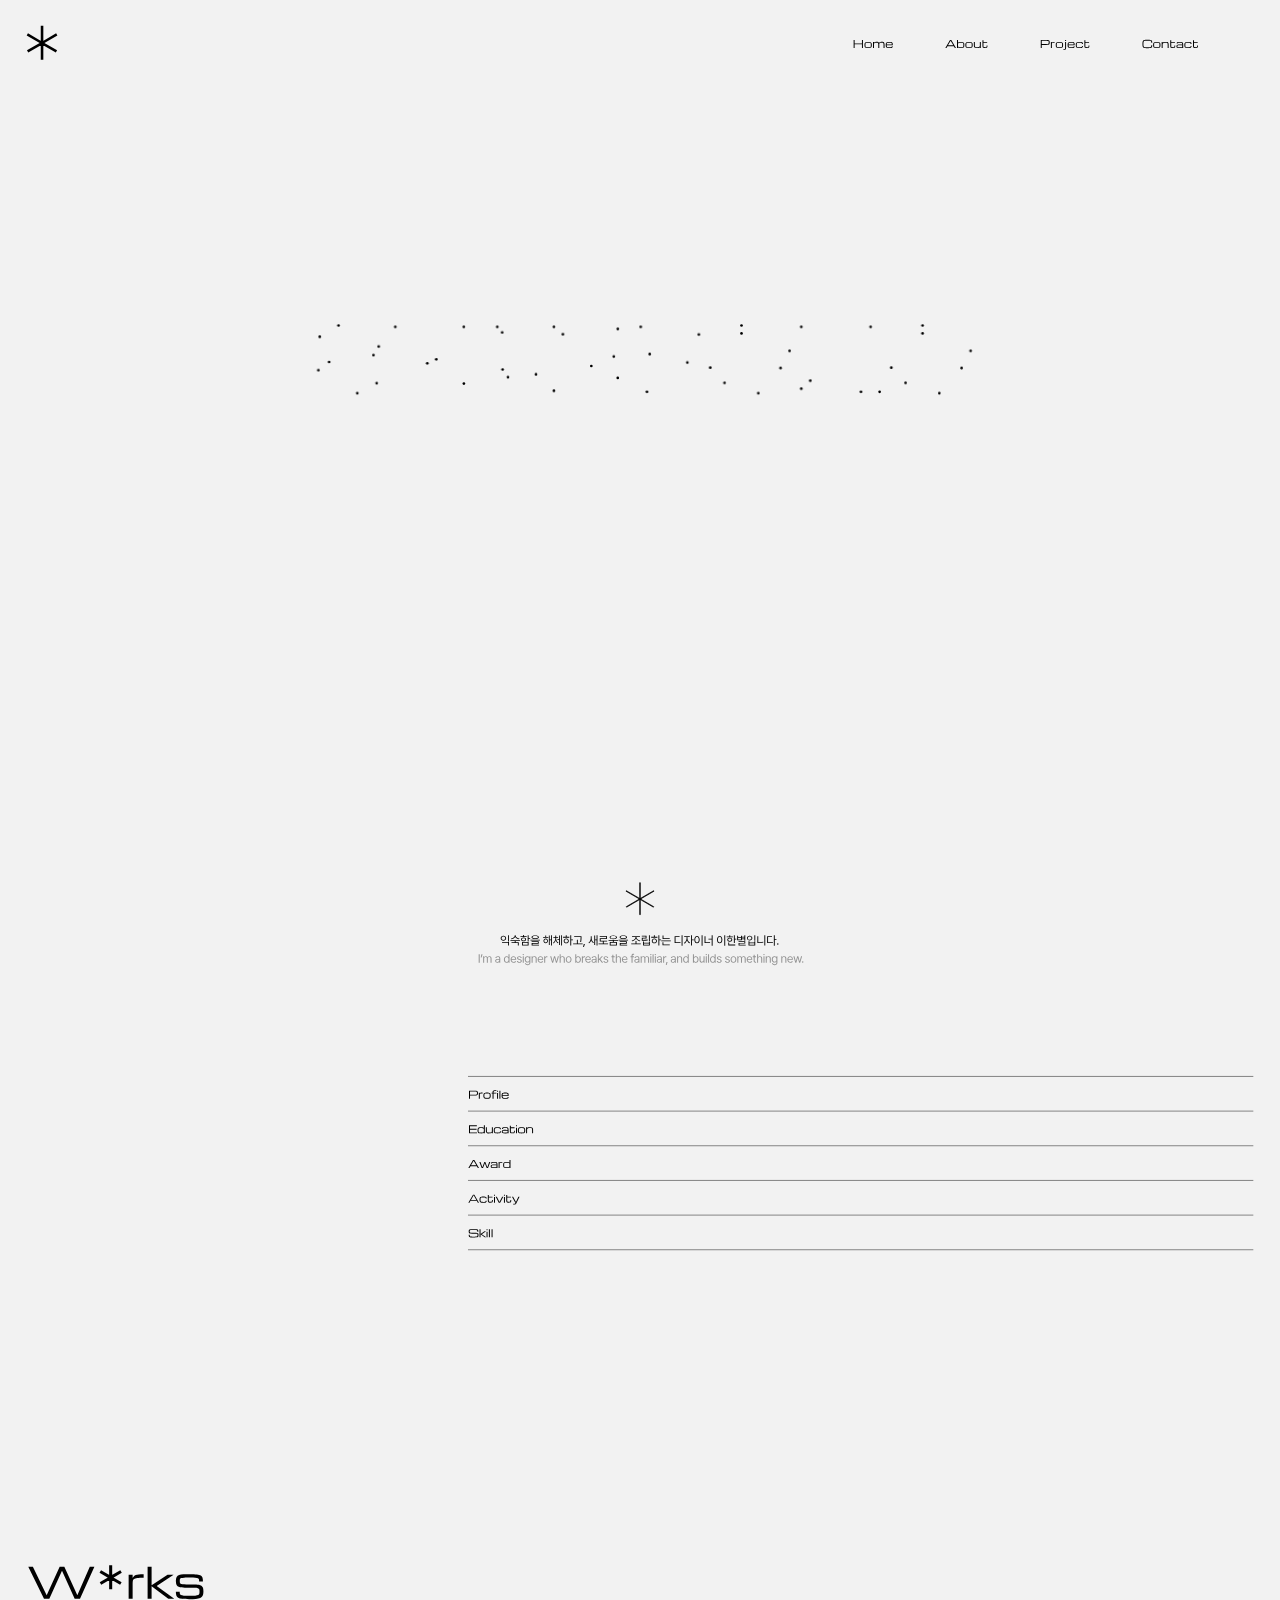
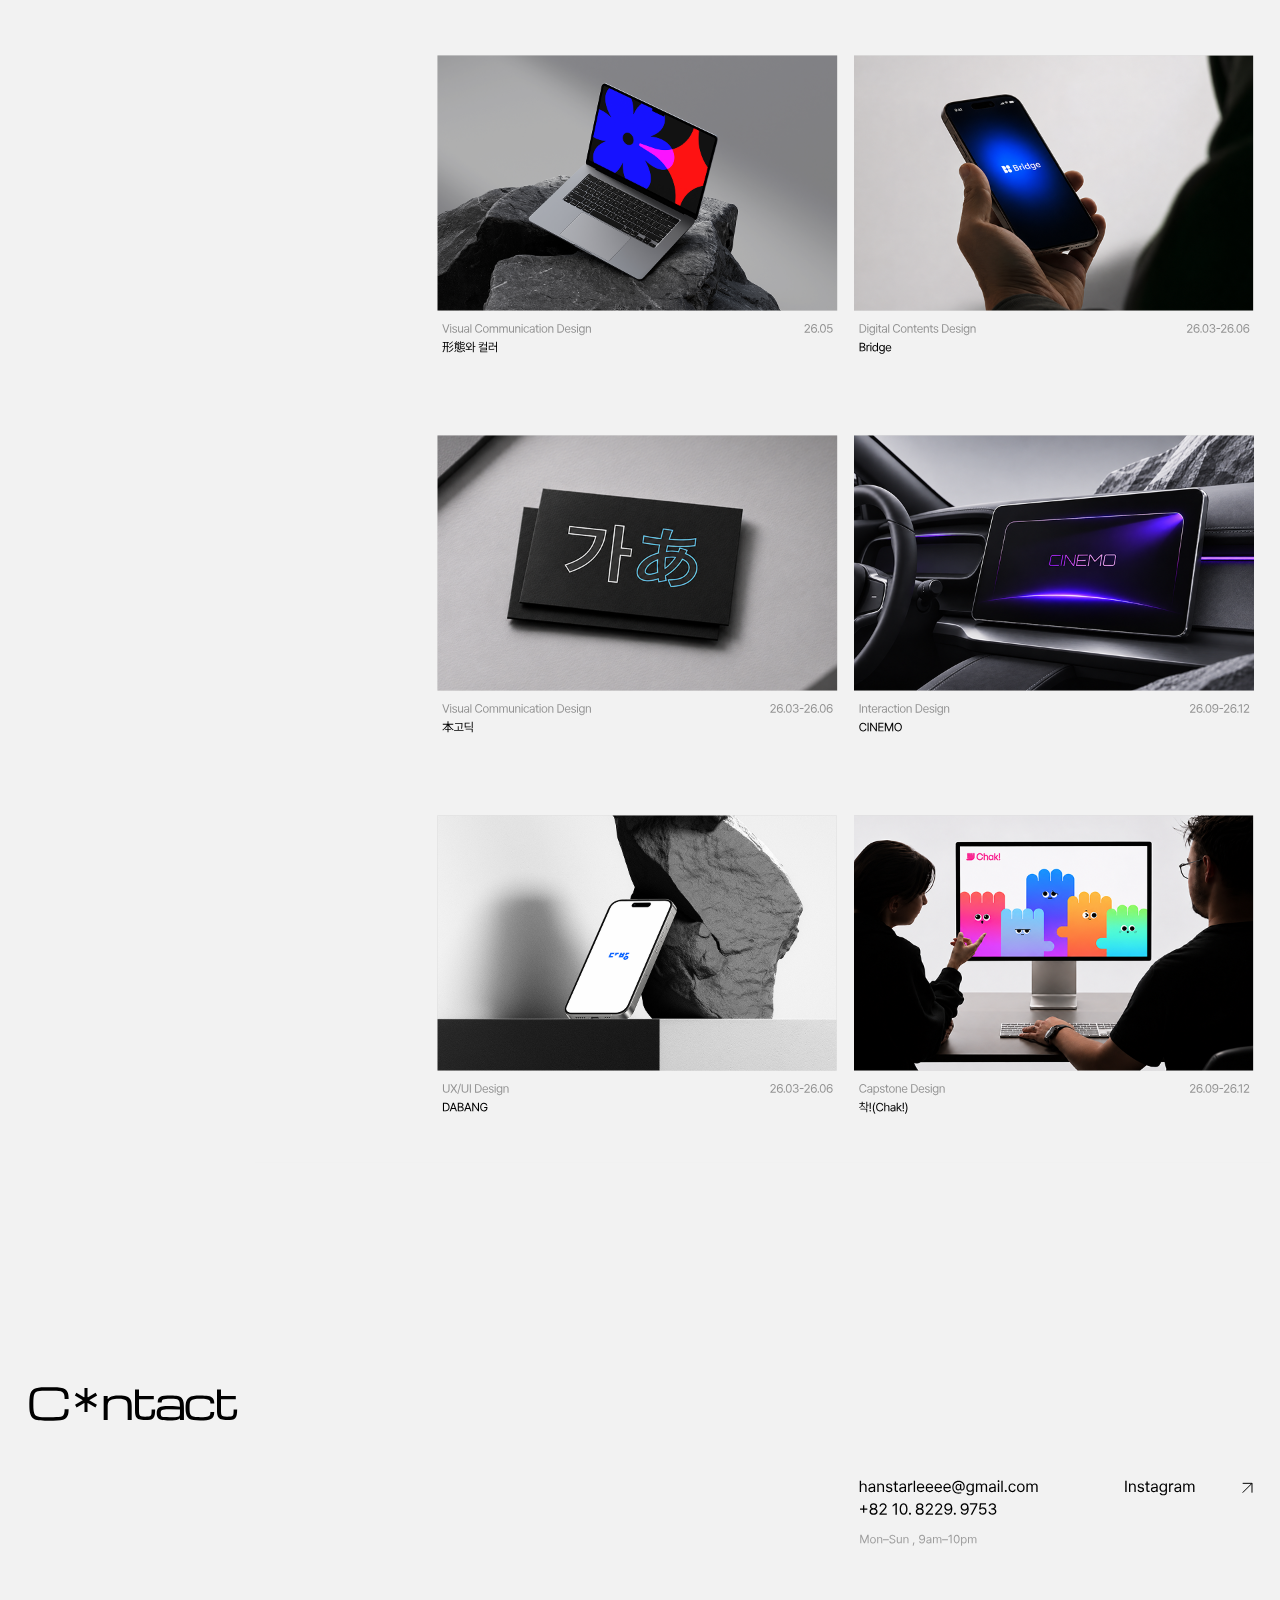
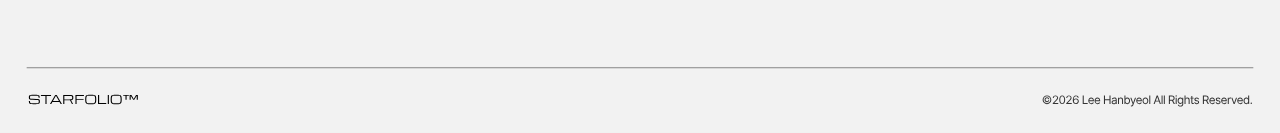
==== index.html @ 1d58db9a "Nav tabs lift slightly on hover Co-Authored-By: Claude Opus 5.5 <noreply@anthropic.com> Claude-Sessi" ====
<!DOCTYPE html>
<html lang="ko">
<head>
<meta charset="utf-8">
<meta name="viewport" content="width=device-width, initial-scale=1">
<title>STARFOLIO</title>
<meta name="description" content="익숙함을 해체하고, 새로움을 조립하는 디자이너 이한별의 포트폴리오">
<meta property="og:title" content="STARFOLIO">
<link rel="preload" as="image" href="assets/profile.jpg">
<link rel="stylesheet" href="css/style.css">
</head>
<body>
<div id="stage">
<svg id="page" width="1920" height="4999" viewBox="0 0 1920 4999" fill="none" xmlns="http://www.w3.org/2000/svg" role="img" aria-label="STARFOLIO">
<defs>
<clipPath id="clip0_957_3876"><rect id="clipR" width="1920" height="4999" fill="white"/></clipPath>
<mask id="sfMask" maskUnits="userSpaceOnUse" x="463" y="487" width="994" height="104" fill="black"><rect fill="white" x="463" y="487" width="994" height="104"/><path d="M570.668 559.25C570.668 555.542 570.376 552.625 569.793 550.5C569.209 548.375 567.897 546.812 565.855 545.812C563.813 544.771 560.647 544.104 556.355 543.812C552.063 543.479 546.188 543.25 538.73 543.125L503.98 542.625C495.397 542.5 488.501 541.979 483.293 541.062C478.084 540.146 474.147 538.708 471.48 536.75C468.813 534.75 467.022 532.083 466.105 528.75C465.23 525.417 464.793 521.25 464.793 516.25C464.793 510.792 465.397 506.292 466.605 502.75C467.855 499.208 470.084 496.438 473.293 494.438C476.543 492.438 481.126 491.042 487.043 490.25C492.959 489.417 500.605 489 509.98 489H536.73C545.23 489 552.313 489.271 557.98 489.812C563.647 490.354 568.147 491.604 571.48 493.562C574.813 495.521 577.188 498.562 578.605 502.688C580.063 506.812 580.793 512.479 580.793 519.688H568.793C568.793 514.104 568.251 509.896 567.168 507.062C566.126 504.188 564.376 502.229 561.918 501.188C559.501 500.146 556.23 499.583 552.105 499.5C547.98 499.417 542.855 499.375 536.73 499.375H510.605C503.147 499.375 497.168 499.521 492.668 499.812C488.209 500.104 484.834 500.771 482.543 501.812C480.251 502.854 478.709 504.521 477.918 506.812C477.168 509.104 476.793 512.25 476.793 516.25C476.793 519.625 477.063 522.333 477.605 524.375C478.147 526.417 479.355 527.979 481.23 529.062C483.147 530.104 486.084 530.833 490.043 531.25C494.001 531.625 499.397 531.854 506.23 531.938L543.48 532.438C552.23 532.562 559.209 533.083 564.418 534C569.668 534.875 573.584 536.312 576.168 538.312C578.793 540.312 580.522 543.021 581.355 546.438C582.23 549.812 582.668 554.083 582.668 559.25C582.668 564.875 582.126 569.604 581.043 573.438C580.001 577.229 577.959 580.271 574.918 582.562C571.876 584.854 567.48 586.5 561.73 587.5C555.98 588.5 548.418 589 539.043 589H509.793C501.251 589 494.084 588.625 488.293 587.875C482.501 587.125 477.876 585.625 474.418 583.375C471.001 581.083 468.543 577.688 467.043 573.188C465.543 568.688 464.793 562.688 464.793 555.188H476.793C476.793 561.062 477.272 565.604 478.23 568.812C479.188 572.021 480.855 574.333 483.23 575.75C485.647 577.125 489.001 577.958 493.293 578.25C497.626 578.5 503.126 578.625 509.793 578.625H538.418C545.876 578.625 551.772 578.396 556.105 577.938C560.438 577.438 563.647 576.521 565.73 575.188C567.813 573.812 569.147 571.854 569.73 569.312C570.355 566.771 570.668 563.417 570.668 559.25ZM641.67 587V501H593.67V491H701.67V501H653.67V587H641.67ZM689.89 587L745.89 491H761.89L817.89 587H803.89L791.89 565H715.89L703.89 587H689.89ZM721.89 555H785.89L753.89 499L721.89 555ZM831.58 491H895.83C905.205 491 912.747 491.417 918.455 492.25C924.205 493.083 928.559 494.521 931.518 496.562C934.476 498.604 936.476 501.396 937.518 504.938C938.559 508.479 939.08 512.958 939.08 518.375V520.875C939.08 525.875 938.476 530.188 937.268 533.812C936.101 537.396 933.83 540.312 930.455 542.562C927.08 544.771 922.08 546.333 915.455 547.25L936.33 587H924.33L903.893 548.125C903.059 548.167 902.184 548.188 901.268 548.188C900.393 548.188 899.476 548.188 898.518 548.188H843.58V587H831.58V491ZM843.58 537.812H896.643C903.768 537.812 909.372 537.583 913.455 537.125C917.58 536.625 920.601 535.771 922.518 534.562C924.476 533.354 925.726 531.646 926.268 529.438C926.809 527.229 927.08 524.375 927.08 520.875V518.375C927.08 514.417 926.705 511.292 925.955 509C925.205 506.708 923.705 505.021 921.455 503.938C919.205 502.854 915.851 502.167 911.393 501.875C906.934 501.542 900.976 501.375 893.518 501.375H843.58V537.812ZM961.83 587V491H1052.33V501H973.83V533H1048.77V543H973.83V587H961.83ZM1112.27 589C1102.89 589 1095.18 588.354 1089.14 587.062C1083.1 585.812 1078.37 583.479 1074.95 580.062C1071.58 576.646 1069.2 571.729 1067.83 565.312C1066.5 558.896 1065.83 550.542 1065.83 540.25V537.75C1065.83 529.25 1066.25 522.125 1067.08 516.375C1067.91 510.583 1069.35 505.875 1071.39 502.25C1073.43 498.625 1076.2 495.854 1079.7 493.938C1083.25 492.021 1087.68 490.729 1093.02 490.062C1098.35 489.354 1104.77 489 1112.27 489H1137.45C1144.95 489 1151.37 489.354 1156.7 490.062C1162.04 490.729 1166.45 492.021 1169.95 493.938C1173.5 495.854 1176.29 498.625 1178.33 502.25C1180.37 505.875 1181.81 510.583 1182.64 516.375C1183.48 522.125 1183.89 529.25 1183.89 537.75V540.25C1183.89 550.542 1183.2 558.896 1181.83 565.312C1180.5 571.729 1178.12 576.646 1174.7 580.062C1171.33 583.479 1166.62 585.812 1160.58 587.062C1154.54 588.354 1146.83 589 1137.45 589H1112.27ZM1112.27 578.625H1137.45C1143.41 578.625 1148.43 578.417 1152.52 578C1156.6 577.583 1159.91 576.688 1162.45 575.312C1165.04 573.938 1167 571.854 1168.33 569.062C1169.7 566.271 1170.64 562.542 1171.14 557.875C1171.64 553.208 1171.89 547.333 1171.89 540.25V537.75C1171.89 530.417 1171.64 524.375 1171.14 519.625C1170.64 514.875 1169.7 511.125 1168.33 508.375C1167 505.625 1165.04 503.625 1162.45 502.375C1159.91 501.083 1156.6 500.271 1152.52 499.938C1148.43 499.562 1143.41 499.375 1137.45 499.375H1112.27C1106.31 499.375 1101.29 499.562 1097.2 499.938C1093.12 500.271 1089.79 501.083 1087.2 502.375C1084.66 503.625 1082.7 505.625 1081.33 508.375C1080 511.125 1079.08 514.875 1078.58 519.625C1078.08 524.375 1077.83 530.417 1077.83 537.75V540.25C1077.83 547.333 1078.08 553.208 1078.58 557.875C1079.08 562.542 1080 566.271 1081.33 569.062C1082.7 571.854 1084.66 573.938 1087.2 575.312C1089.79 576.688 1093.12 577.583 1097.2 578C1101.29 578.417 1106.31 578.625 1112.27 578.625ZM1202.68 587V491H1214.68V577H1290.68V587H1202.68ZM1306.68 587V491H1318.68V587H1306.68ZM1383.83 589C1374.46 589 1366.75 588.354 1360.71 587.062C1354.67 585.812 1349.94 583.479 1346.52 580.062C1343.15 576.646 1340.77 571.729 1339.4 565.312C1338.06 558.896 1337.4 550.542 1337.4 540.25V537.75C1337.4 529.25 1337.81 522.125 1338.65 516.375C1339.48 510.583 1340.92 505.875 1342.96 502.25C1345 498.625 1347.77 495.854 1351.27 493.938C1354.81 492.021 1359.25 490.729 1364.58 490.062C1369.92 489.354 1376.33 489 1383.83 489H1409.02C1416.52 489 1422.94 489.354 1428.27 490.062C1433.6 490.729 1438.02 492.021 1441.52 493.938C1445.06 495.854 1447.85 498.625 1449.9 502.25C1451.94 505.875 1453.37 510.583 1454.21 516.375C1455.04 522.125 1455.46 529.25 1455.46 537.75V540.25C1455.46 550.542 1454.77 558.896 1453.4 565.312C1452.06 571.729 1449.69 576.646 1446.27 580.062C1442.9 583.479 1438.19 585.812 1432.15 587.062C1426.1 588.354 1418.4 589 1409.02 589H1383.83ZM1383.83 578.625H1409.02C1414.98 578.625 1420 578.417 1424.08 578C1428.17 577.583 1431.48 576.688 1434.02 575.312C1436.6 573.938 1438.56 571.854 1439.9 569.062C1441.27 566.271 1442.21 562.542 1442.71 557.875C1443.21 553.208 1443.46 547.333 1443.46 540.25V537.75C1443.46 530.417 1443.21 524.375 1442.71 519.625C1442.21 514.875 1441.27 511.125 1439.9 508.375C1438.56 505.625 1436.6 503.625 1434.02 502.375C1431.48 501.083 1428.17 500.271 1424.08 499.938C1420 499.562 1414.98 499.375 1409.02 499.375H1383.83C1377.87 499.375 1372.85 499.562 1368.77 499.938C1364.69 500.271 1361.35 501.083 1358.77 502.375C1356.23 503.625 1354.27 505.625 1352.9 508.375C1351.56 511.125 1350.65 514.875 1350.15 519.625C1349.65 524.375 1349.4 530.417 1349.4 537.75V540.25C1349.4 547.333 1349.65 553.208 1350.15 557.875C1350.65 562.542 1351.56 566.271 1352.9 569.062C1354.27 571.854 1356.23 573.938 1358.77 575.312C1361.35 576.688 1364.69 577.583 1368.77 578C1372.85 578.417 1377.87 578.625 1383.83 578.625Z"/></mask>
<clipPath id="cpRow0"><rect id="cpRowR0" x="680" y="586.150" width="1220" height="0"/></clipPath>
<clipPath id="cpRow1"><rect id="cpRowR1" x="680" y="638.150" width="1220" height="0"/></clipPath>
<clipPath id="cpRow2"><rect id="cpRowR2" x="680" y="690.150" width="1220" height="0"/></clipPath>
<clipPath id="cpRow3"><rect id="cpRowR3" x="680" y="742.150" width="1220" height="0"/></clipPath>
<clipPath id="cpRow4"><rect id="cpRowR4" x="680" y="794.150" width="1220" height="0"/></clipPath>
</defs>
<g clip-path="url(#clip0_957_3876)">
<rect width="1920" height="1080" fill="#F2F2F2"/>
<g id="sf">
<path id="sfFill" d="M570.668 559.25C570.668 555.542 570.376 552.625 569.793 550.5C569.209 548.375 567.897 546.812 565.855 545.812C563.813 544.771 560.647 544.104 556.355 543.812C552.063 543.479 546.188 543.25 538.73 543.125L503.98 542.625C495.397 542.5 488.501 541.979 483.293 541.062C478.084 540.146 474.147 538.708 471.48 536.75C468.813 534.75 467.022 532.083 466.105 528.75C465.23 525.417 464.793 521.25 464.793 516.25C464.793 510.792 465.397 506.292 466.605 502.75C467.855 499.208 470.084 496.438 473.293 494.438C476.543 492.438 481.126 491.042 487.043 490.25C492.959 489.417 500.605 489 509.98 489H536.73C545.23 489 552.313 489.271 557.98 489.812C563.647 490.354 568.147 491.604 571.48 493.562C574.813 495.521 577.188 498.562 578.605 502.688C580.063 506.812 580.793 512.479 580.793 519.688H568.793C568.793 514.104 568.251 509.896 567.168 507.062C566.126 504.188 564.376 502.229 561.918 501.188C559.501 500.146 556.23 499.583 552.105 499.5C547.98 499.417 542.855 499.375 536.73 499.375H510.605C503.147 499.375 497.168 499.521 492.668 499.812C488.209 500.104 484.834 500.771 482.543 501.812C480.251 502.854 478.709 504.521 477.918 506.812C477.168 509.104 476.793 512.25 476.793 516.25C476.793 519.625 477.063 522.333 477.605 524.375C478.147 526.417 479.355 527.979 481.23 529.062C483.147 530.104 486.084 530.833 490.043 531.25C494.001 531.625 499.397 531.854 506.23 531.938L543.48 532.438C552.23 532.562 559.209 533.083 564.418 534C569.668 534.875 573.584 536.312 576.168 538.312C578.793 540.312 580.522 543.021 581.355 546.438C582.23 549.812 582.668 554.083 582.668 559.25C582.668 564.875 582.126 569.604 581.043 573.438C580.001 577.229 577.959 580.271 574.918 582.562C571.876 584.854 567.48 586.5 561.73 587.5C555.98 588.5 548.418 589 539.043 589H509.793C501.251 589 494.084 588.625 488.293 587.875C482.501 587.125 477.876 585.625 474.418 583.375C471.001 581.083 468.543 577.688 467.043 573.188C465.543 568.688 464.793 562.688 464.793 555.188H476.793C476.793 561.062 477.272 565.604 478.23 568.812C479.188 572.021 480.855 574.333 483.23 575.75C485.647 577.125 489.001 577.958 493.293 578.25C497.626 578.5 503.126 578.625 509.793 578.625H538.418C545.876 578.625 551.772 578.396 556.105 577.938C560.438 577.438 563.647 576.521 565.73 575.188C567.813 573.812 569.147 571.854 569.73 569.312C570.355 566.771 570.668 563.417 570.668 559.25ZM641.67 587V501H593.67V491H701.67V501H653.67V587H641.67ZM689.89 587L745.89 491H761.89L817.89 587H803.89L791.89 565H715.89L703.89 587H689.89ZM721.89 555H785.89L753.89 499L721.89 555ZM831.58 491H895.83C905.205 491 912.747 491.417 918.455 492.25C924.205 493.083 928.559 494.521 931.518 496.562C934.476 498.604 936.476 501.396 937.518 504.938C938.559 508.479 939.08 512.958 939.08 518.375V520.875C939.08 525.875 938.476 530.188 937.268 533.812C936.101 537.396 933.83 540.312 930.455 542.562C927.08 544.771 922.08 546.333 915.455 547.25L936.33 587H924.33L903.893 548.125C903.059 548.167 902.184 548.188 901.268 548.188C900.393 548.188 899.476 548.188 898.518 548.188H843.58V587H831.58V491ZM843.58 537.812H896.643C903.768 537.812 909.372 537.583 913.455 537.125C917.58 536.625 920.601 535.771 922.518 534.562C924.476 533.354 925.726 531.646 926.268 529.438C926.809 527.229 927.08 524.375 927.08 520.875V518.375C927.08 514.417 926.705 511.292 925.955 509C925.205 506.708 923.705 505.021 921.455 503.938C919.205 502.854 915.851 502.167 911.393 501.875C906.934 501.542 900.976 501.375 893.518 501.375H843.58V537.812ZM961.83 587V491H1052.33V501H973.83V533H1048.77V543H973.83V587H961.83ZM1112.27 589C1102.89 589 1095.18 588.354 1089.14 587.062C1083.1 585.812 1078.37 583.479 1074.95 580.062C1071.58 576.646 1069.2 571.729 1067.83 565.312C1066.5 558.896 1065.83 550.542 1065.83 540.25V537.75C1065.83 529.25 1066.25 522.125 1067.08 516.375C1067.91 510.583 1069.35 505.875 1071.39 502.25C1073.43 498.625 1076.2 495.854 1079.7 493.938C1083.25 492.021 1087.68 490.729 1093.02 490.062C1098.35 489.354 1104.77 489 1112.27 489H1137.45C1144.95 489 1151.37 489.354 1156.7 490.062C1162.04 490.729 1166.45 492.021 1169.95 493.938C1173.5 495.854 1176.29 498.625 1178.33 502.25C1180.37 505.875 1181.81 510.583 1182.64 516.375C1183.48 522.125 1183.89 529.25 1183.89 537.75V540.25C1183.89 550.542 1183.2 558.896 1181.83 565.312C1180.5 571.729 1178.12 576.646 1174.7 580.062C1171.33 583.479 1166.62 585.812 1160.58 587.062C1154.54 588.354 1146.83 589 1137.45 589H1112.27ZM1112.27 578.625H1137.45C1143.41 578.625 1148.43 578.417 1152.52 578C1156.6 577.583 1159.91 576.688 1162.45 575.312C1165.04 573.938 1167 571.854 1168.33 569.062C1169.7 566.271 1170.64 562.542 1171.14 557.875C1171.64 553.208 1171.89 547.333 1171.89 540.25V537.75C1171.89 530.417 1171.64 524.375 1171.14 519.625C1170.64 514.875 1169.7 511.125 1168.33 508.375C1167 505.625 1165.04 503.625 1162.45 502.375C1159.91 501.083 1156.6 500.271 1152.52 499.938C1148.43 499.562 1143.41 499.375 1137.45 499.375H1112.27C1106.31 499.375 1101.29 499.562 1097.2 499.938C1093.12 500.271 1089.79 501.083 1087.2 502.375C1084.66 503.625 1082.7 505.625 1081.33 508.375C1080 511.125 1079.08 514.875 1078.58 519.625C1078.08 524.375 1077.83 530.417 1077.83 537.75V540.25C1077.83 547.333 1078.08 553.208 1078.58 557.875C1079.08 562.542 1080 566.271 1081.33 569.062C1082.7 571.854 1084.66 573.938 1087.2 575.312C1089.79 576.688 1093.12 577.583 1097.2 578C1101.29 578.417 1106.31 578.625 1112.27 578.625ZM1202.68 587V491H1214.68V577H1290.68V587H1202.68ZM1306.68 587V491H1318.68V587H1306.68ZM1383.83 589C1374.46 589 1366.75 588.354 1360.71 587.062C1354.67 585.812 1349.94 583.479 1346.52 580.062C1343.15 576.646 1340.77 571.729 1339.4 565.312C1338.06 558.896 1337.4 550.542 1337.4 540.25V537.75C1337.4 529.25 1337.81 522.125 1338.65 516.375C1339.48 510.583 1340.92 505.875 1342.96 502.25C1345 498.625 1347.77 495.854 1351.27 493.938C1354.81 492.021 1359.25 490.729 1364.58 490.062C1369.92 489.354 1376.33 489 1383.83 489H1409.02C1416.52 489 1422.94 489.354 1428.27 490.062C1433.6 490.729 1438.02 492.021 1441.52 493.938C1445.06 495.854 1447.85 498.625 1449.9 502.25C1451.94 505.875 1453.37 510.583 1454.21 516.375C1455.04 522.125 1455.46 529.25 1455.46 537.75V540.25C1455.46 550.542 1454.77 558.896 1453.4 565.312C1452.06 571.729 1449.69 576.646 1446.27 580.062C1442.9 583.479 1438.19 585.812 1432.15 587.062C1426.1 588.354 1418.4 589 1409.02 589H1383.83ZM1383.83 578.625H1409.02C1414.98 578.625 1420 578.417 1424.08 578C1428.17 577.583 1431.48 576.688 1434.02 575.312C1436.6 573.938 1438.56 571.854 1439.9 569.062C1441.27 566.271 1442.21 562.542 1442.71 557.875C1443.21 553.208 1443.46 547.333 1443.46 540.25V537.75C1443.46 530.417 1443.21 524.375 1442.71 519.625C1442.21 514.875 1441.27 511.125 1439.9 508.375C1438.56 505.625 1436.6 503.625 1434.02 502.375C1431.48 501.083 1428.17 500.271 1424.08 499.938C1420 499.562 1414.98 499.375 1409.02 499.375H1383.83C1377.87 499.375 1372.85 499.562 1368.77 499.938C1364.69 500.271 1361.35 501.083 1358.77 502.375C1356.23 503.625 1354.27 505.625 1352.9 508.375C1351.56 511.125 1350.65 514.875 1350.15 519.625C1349.65 524.375 1349.4 530.417 1349.4 537.75V540.25C1349.4 547.333 1349.65 553.208 1350.15 557.875C1350.65 562.542 1351.56 566.271 1352.9 569.062C1354.27 571.854 1356.23 573.938 1358.77 575.312C1361.35 576.688 1364.69 577.583 1368.77 578C1372.85 578.417 1377.87 578.625 1383.83 578.625Z" fill="black"/>
<g id="sfStroke" mask="url(#sfMask)">
<path d="M570.668 559.25C570.668 555.542 570.376 552.625 569.793 550.5C569.209 548.375 567.897 546.812 565.855 545.812C563.813 544.771 560.647 544.104 556.355 543.812C552.063 543.479 546.188 543.25 538.73 543.125L503.98 542.625C495.397 542.5 488.501 541.979 483.293 541.062C478.084 540.146 474.147 538.708 471.48 536.75C468.813 534.75 467.022 532.083 466.105 528.75C465.23 525.417 464.793 521.25 464.793 516.25C464.793 510.792 465.397 506.292 466.605 502.75C467.855 499.208 470.084 496.438 473.293 494.438C476.543 492.438 481.126 491.042 487.043 490.25C492.959 489.417 500.605 489 509.98 489H536.73C545.23 489 552.313 489.271 557.98 489.812C563.647 490.354 568.147 491.604 571.48 493.562C574.813 495.521 577.188 498.562 578.605 502.688C580.063 506.812 580.793 512.479 580.793 519.688H568.793C568.793 514.104 568.251 509.896 567.168 507.062C566.126 504.188 564.376 502.229 561.918 501.188C559.501 500.146 556.23 499.583 552.105 499.5C547.98 499.417 542.855 499.375 536.73 499.375H510.605C503.147 499.375 497.168 499.521 492.668 499.812C488.209 500.104 484.834 500.771 482.543 501.812C480.251 502.854 478.709 504.521 477.918 506.812C477.168 509.104 476.793 512.25 476.793 516.25C476.793 519.625 477.063 522.333 477.605 524.375C478.147 526.417 479.355 527.979 481.23 529.062C483.147 530.104 486.084 530.833 490.043 531.25C494.001 531.625 499.397 531.854 506.23 531.938L543.48 532.438C552.23 532.562 559.209 533.083 564.418 534C569.668 534.875 573.584 536.312 576.168 538.312C578.793 540.312 580.522 543.021 581.355 546.438C582.23 549.812 582.668 554.083 582.668 559.25C582.668 564.875 582.126 569.604 581.043 573.438C580.001 577.229 577.959 580.271 574.918 582.562C571.876 584.854 567.48 586.5 561.73 587.5C555.98 588.5 548.418 589 539.043 589H509.793C501.251 589 494.084 588.625 488.293 587.875C482.501 587.125 477.876 585.625 474.418 583.375C471.001 581.083 468.543 577.688 467.043 573.188C465.543 568.688 464.793 562.688 464.793 555.188H476.793C476.793 561.062 477.272 565.604 478.23 568.812C479.188 572.021 480.855 574.333 483.23 575.75C485.647 577.125 489.001 577.958 493.293 578.25C497.626 578.5 503.126 578.625 509.793 578.625H538.418C545.876 578.625 551.772 578.396 556.105 577.938C560.438 577.438 563.647 576.521 565.73 575.188C567.813 573.812 569.147 571.854 569.73 569.312C570.355 566.771 570.668 563.417 570.668 559.25Z" stroke-width="3" stroke="black"/>
<path d="M641.67 587V501H593.67V491H701.67V501H653.67V587H641.67Z" stroke-width="3" stroke="black"/>
<path d="M689.89 587L745.89 491H761.89L817.89 587H803.89L791.89 565H715.89L703.89 587H689.89Z" stroke-width="3" stroke="black"/>
<path d="M721.89 555H785.89L753.89 499L721.89 555Z" stroke-width="3" stroke="black"/>
<path d="M831.58 491H895.83C905.205 491 912.747 491.417 918.455 492.25C924.205 493.083 928.559 494.521 931.518 496.562C934.476 498.604 936.476 501.396 937.518 504.938C938.559 508.479 939.08 512.958 939.08 518.375V520.875C939.08 525.875 938.476 530.188 937.268 533.812C936.101 537.396 933.83 540.312 930.455 542.562C927.08 544.771 922.08 546.333 915.455 547.25L936.33 587H924.33L903.893 548.125C903.059 548.167 902.184 548.188 901.268 548.188C900.393 548.188 899.476 548.188 898.518 548.188H843.58V587H831.58V491Z" stroke-width="3" stroke="black"/>
<path d="M843.58 537.812H896.643C903.768 537.812 909.372 537.583 913.455 537.125C917.58 536.625 920.601 535.771 922.518 534.562C924.476 533.354 925.726 531.646 926.268 529.438C926.809 527.229 927.08 524.375 927.08 520.875V518.375C927.08 514.417 926.705 511.292 925.955 509C925.205 506.708 923.705 505.021 921.455 503.938C919.205 502.854 915.851 502.167 911.393 501.875C906.934 501.542 900.976 501.375 893.518 501.375H843.58V537.812Z" stroke-width="3" stroke="black"/>
<path d="M961.83 587V491H1052.33V501H973.83V533H1048.77V543H973.83V587H961.83Z" stroke-width="3" stroke="black"/>
<path d="M1112.27 589C1102.89 589 1095.18 588.354 1089.14 587.062C1083.1 585.812 1078.37 583.479 1074.95 580.062C1071.58 576.646 1069.2 571.729 1067.83 565.312C1066.5 558.896 1065.83 550.542 1065.83 540.25V537.75C1065.83 529.25 1066.25 522.125 1067.08 516.375C1067.91 510.583 1069.35 505.875 1071.39 502.25C1073.43 498.625 1076.2 495.854 1079.7 493.938C1083.25 492.021 1087.68 490.729 1093.02 490.062C1098.35 489.354 1104.77 489 1112.27 489H1137.45C1144.95 489 1151.37 489.354 1156.7 490.062C1162.04 490.729 1166.45 492.021 1169.95 493.938C1173.5 495.854 1176.29 498.625 1178.33 502.25C1180.37 505.875 1181.81 510.583 1182.64 516.375C1183.48 522.125 1183.89 529.25 1183.89 537.75V540.25C1183.89 550.542 1183.2 558.896 1181.83 565.312C1180.5 571.729 1178.12 576.646 1174.7 580.062C1171.33 583.479 1166.62 585.812 1160.58 587.062C1154.54 588.354 1146.83 589 1137.45 589H1112.27Z" stroke-width="3" stroke="black"/>
<path d="M1112.27 578.625H1137.45C1143.41 578.625 1148.43 578.417 1152.52 578C1156.6 577.583 1159.91 576.688 1162.45 575.312C1165.04 573.938 1167 571.854 1168.33 569.062C1169.7 566.271 1170.64 562.542 1171.14 557.875C1171.64 553.208 1171.89 547.333 1171.89 540.25V537.75C1171.89 530.417 1171.64 524.375 1171.14 519.625C1170.64 514.875 1169.7 511.125 1168.33 508.375C1167 505.625 1165.04 503.625 1162.45 502.375C1159.91 501.083 1156.6 500.271 1152.52 499.938C1148.43 499.562 1143.41 499.375 1137.45 499.375H1112.27C1106.31 499.375 1101.29 499.562 1097.2 499.938C1093.12 500.271 1089.79 501.083 1087.2 502.375C1084.66 503.625 1082.7 505.625 1081.33 508.375C1080 511.125 1079.08 514.875 1078.58 519.625C1078.08 524.375 1077.83 530.417 1077.83 537.75V540.25C1077.83 547.333 1078.08 553.208 1078.58 557.875C1079.08 562.542 1080 566.271 1081.33 569.062C1082.7 571.854 1084.66 573.938 1087.2 575.312C1089.79 576.688 1093.12 577.583 1097.2 578C1101.29 578.417 1106.31 578.625 1112.27 578.625Z" stroke-width="3" stroke="black"/>
<path d="M1202.68 587V491H1214.68V577H1290.68V587H1202.68Z" stroke-width="3" stroke="black"/>
<path d="M1306.68 587V491H1318.68V587H1306.68Z" stroke-width="3" stroke="black"/>
<path d="M1383.83 589C1374.46 589 1366.75 588.354 1360.71 587.062C1354.67 585.812 1349.94 583.479 1346.52 580.062C1343.15 576.646 1340.77 571.729 1339.4 565.312C1338.06 558.896 1337.4 550.542 1337.4 540.25V537.75C1337.4 529.25 1337.81 522.125 1338.65 516.375C1339.48 510.583 1340.92 505.875 1342.96 502.25C1345 498.625 1347.77 495.854 1351.27 493.938C1354.81 492.021 1359.25 490.729 1364.58 490.062C1369.92 489.354 1376.33 489 1383.83 489H1409.02C1416.52 489 1422.94 489.354 1428.27 490.062C1433.6 490.729 1438.02 492.021 1441.52 493.938C1445.06 495.854 1447.85 498.625 1449.9 502.25C1451.94 505.875 1453.37 510.583 1454.21 516.375C1455.04 522.125 1455.46 529.25 1455.46 537.75V540.25C1455.46 550.542 1454.77 558.896 1453.4 565.312C1452.06 571.729 1449.69 576.646 1446.27 580.062C1442.9 583.479 1438.19 585.812 1432.15 587.062C1426.1 588.354 1418.4 589 1409.02 589H1383.83Z" stroke-width="3" stroke="black"/>
<path d="M1383.83 578.625H1409.02C1414.98 578.625 1420 578.417 1424.08 578C1428.17 577.583 1431.48 576.688 1434.02 575.312C1436.6 573.938 1438.56 571.854 1439.9 569.062C1441.27 566.271 1442.21 562.542 1442.71 557.875C1443.21 553.208 1443.46 547.333 1443.46 540.25V537.75C1443.46 530.417 1443.21 524.375 1442.71 519.625C1442.21 514.875 1441.27 511.125 1439.9 508.375C1438.56 505.625 1436.6 503.625 1434.02 502.375C1431.48 501.083 1428.17 500.271 1424.08 499.938C1420 499.562 1414.98 499.375 1409.02 499.375H1383.83C1377.87 499.375 1372.85 499.562 1368.77 499.938C1364.69 500.271 1361.35 501.083 1358.77 502.375C1356.23 503.625 1354.27 505.625 1352.9 508.375C1351.56 511.125 1350.65 514.875 1350.15 519.625C1349.65 524.375 1349.4 530.417 1349.4 537.75V540.25C1349.4 547.333 1349.65 553.208 1350.15 557.875C1350.65 562.542 1351.56 566.271 1352.9 569.062C1354.27 571.854 1356.23 573.938 1358.77 575.312C1361.35 576.688 1364.69 577.583 1368.77 578C1372.85 578.417 1377.87 578.625 1383.83 578.625Z" stroke-width="3" stroke="black"/>
</g><g id="sfDots">
<circle cx="493.67" cy="542.98" r="2" fill="black"/>
<circle cx="507.76" cy="488.26" r="2" fill="black"/>
<circle cx="568.04" cy="519.69" r="2" fill="black"/>
<circle cx="479.58" cy="505.15" r="2" fill="black"/>
<circle cx="560.19" cy="532.63" r="2" fill="black"/>
<circle cx="535.88" cy="589.75" r="2" fill="black"/>
<circle cx="477.54" cy="555.24" r="2" fill="black"/>
<circle cx="564.99" cy="574.76" r="2" fill="black"/>
<circle cx="640.92" cy="545.0" r="2" fill="black"/>
<circle cx="592.92" cy="490.25" r="2" fill="black"/>
<circle cx="695.67" cy="490.25" r="2" fill="black"/>
<circle cx="654.42" cy="539.0" r="2" fill="black"/>
<circle cx="695.81" cy="575.36" r="2" fill="black"/>
<circle cx="745.89" cy="490.25" r="2" fill="black"/>
<circle cx="803.91" cy="561.54" r="2" fill="black"/>
<circle cx="761.89" cy="565.75" r="2" fill="black"/>
<circle cx="753.89" cy="554.25" r="2" fill="black"/>
<circle cx="753.24" cy="498.63" r="2" fill="black"/>
<circle cx="830.83" cy="490.25" r="2" fill="black"/>
<circle cx="926.67" cy="493.38" r="2" fill="black"/>
<circle cx="926.62" cy="566.9" r="2" fill="black"/>
<circle cx="887.0" cy="548.94" r="2" fill="black"/>
<circle cx="830.83" cy="586.12" r="2" fill="black"/>
<circle cx="920.64" cy="534.69" r="2" fill="black"/>
<circle cx="844.33" cy="501.38" r="2" fill="black"/>
<circle cx="961.08" cy="490.25" r="2" fill="black"/>
<circle cx="1048.25" cy="501.75" r="2" fill="black"/>
<circle cx="974.58" cy="531.15" r="2" fill="black"/>
<circle cx="1030.98" cy="543.75" r="2" fill="black"/>
<circle cx="970.41" cy="587.75" r="2" fill="black"/>
<circle cx="1065.39" cy="551.44" r="2" fill="black"/>
<circle cx="1112.27" cy="488.25" r="2" fill="black"/>
<circle cx="1184.34" cy="526.2" r="2" fill="black"/>
<circle cx="1137.43" cy="589.75" r="2" fill="black"/>
<circle cx="1170.85" cy="552.03" r="2" fill="black"/>
<circle cx="1112.27" cy="500.12" r="2" fill="black"/>
<circle cx="1086.77" cy="574.19" r="2" fill="black"/>
<circle cx="1201.93" cy="583.0" r="2" fill="black"/>
<circle cx="1201.93" cy="490.25" r="2" fill="black"/>
<circle cx="1215.43" cy="571.0" r="2" fill="black"/>
<circle cx="1291.43" cy="587.75" r="2" fill="black"/>
<circle cx="1305.93" cy="490.25" r="2" fill="black"/>
<circle cx="1319.43" cy="587.75" r="2" fill="black"/>
<circle cx="1336.95" cy="551.45" r="2" fill="black"/>
<circle cx="1383.83" cy="488.25" r="2" fill="black"/>
<circle cx="1455.91" cy="526.19" r="2" fill="black"/>
<circle cx="1409.0" cy="589.75" r="2" fill="black"/>
<circle cx="1442.42" cy="552.02" r="2" fill="black"/>
<circle cx="1383.83" cy="500.12" r="2" fill="black"/>
<circle cx="1358.35" cy="574.19" r="2" fill="black"/>
</g></g>
<g id="mid" transform="translate(0 1080)">
<rect width="1920" height="1080" fill="#F2F2F2"/>
<g class="rv" data-g="about-head" style="--d:0ms"><g id="star">
<path d="M960.002 268.515L959.564 267.747L959.564 244L960.443 244L960.443 267.744Z" fill="black" stroke="black"/>
<path d="M960.002 268.515L960.443 267.744L980.561 256.002L981 256.772L960.879 268.515Z" fill="black" stroke="black"/>
<path d="M960.002 268.515L960.879 268.515L980.558 280.002L980.119 280.772L960.443 269.287Z" fill="black" stroke="black"/>
<path d="M960.002 268.515L960.443 269.287L960.443 292L959.564 292L959.564 269.283Z" fill="black" stroke="black"/>
<path d="M960.002 268.515L959.564 269.283L939.882 280.772L939.442 280.002L959.12 268.515Z" fill="black" stroke="black"/>
<path d="M960.002 268.515L959.12 268.515L939 256.772L939.44 256.002L959.564 267.747Z" fill="black" stroke="black"/>
</g></g>
<path class="rv" data-g="about-head" style="--d:110ms" d="M763.548 332.939V338.424H762.177V334.1H753.036V332.939H763.548ZM763.548 322.797V332.096H762.177V322.797H763.548ZM755.111 323.746C757.484 323.729 759.206 325.258 759.206 327.42C759.206 329.617 757.484 331.129 755.111 331.129C752.738 331.129 751.015 329.617 751.015 327.42C751.015 325.258 752.738 323.729 755.111 323.746ZM755.111 324.924C753.511 324.924 752.351 325.943 752.369 327.42C752.351 328.914 753.511 329.951 755.111 329.934C756.693 329.951 757.853 328.914 757.853 327.42C757.853 325.943 756.693 324.924 755.111 324.924ZM773.502 323.746C773.502 325.732 776.35 327.473 779.092 327.877L778.547 328.949C776.148 328.562 773.784 327.314 772.799 325.539C771.797 327.332 769.415 328.562 767.016 328.949L766.489 327.877C769.248 327.473 772.079 325.768 772.079 323.746V323.008H773.502V323.746ZM779.901 330.197V331.34H773.45V333.344H778.143V338.424H776.754V334.469H767.245V333.344H772.096V331.34H765.662V330.197H779.901ZM792.896 322.797V326.963H795.251V328.141H792.896V332.219H791.525V322.797H792.896ZM792.896 333.115V338.213H783.035V333.115H792.896ZM784.388 334.223V337.088H791.525V334.223H784.388ZM790.031 324.467V325.609H780.714V324.467H784.687V322.674H786.058V324.467H790.031ZM785.372 326.383C787.622 326.383 789.117 327.49 789.134 329.16C789.117 330.865 787.622 331.955 785.372 331.955C783.105 331.955 781.593 330.865 781.611 329.16C781.593 327.49 783.105 326.383 785.372 326.383ZM785.372 327.455C783.896 327.455 782.912 328.141 782.929 329.16C782.912 330.232 783.896 330.883 785.372 330.9C786.831 330.883 787.816 330.232 787.833 329.16C787.816 328.141 786.831 327.455 785.372 327.455ZM802.815 323.078C806.295 323.078 808.334 324.027 808.334 325.768C808.334 327.543 806.295 328.492 802.815 328.51C799.334 328.492 797.278 327.543 797.278 325.768C797.278 324.027 799.334 323.078 802.815 323.078ZM802.815 324.115C800.213 324.115 798.702 324.748 798.719 325.768C798.702 326.857 800.213 327.455 802.815 327.455C805.399 327.455 806.928 326.857 806.928 325.768C806.928 324.748 805.399 324.115 802.815 324.115ZM809.934 329.564V330.689H795.696V329.564H809.934ZM808.106 332.043V335.541H798.825V337.158H808.581V338.248H797.454V334.521H806.752V333.098H797.418V332.043H808.106ZM822.495 325.504V326.629H814.655V325.504H817.907V323.271H819.278V325.504H822.495ZM818.575 327.684C820.544 327.684 821.95 329.16 821.967 331.234C821.95 333.326 820.544 334.82 818.575 334.82C816.624 334.82 815.217 333.326 815.217 331.234C815.217 329.16 816.624 327.684 818.575 327.684ZM818.575 328.844C817.344 328.861 816.448 329.863 816.448 331.234C816.448 332.623 817.344 333.625 818.575 333.607C819.823 333.625 820.737 332.623 820.737 331.234C820.737 329.863 819.823 328.861 818.575 328.844ZM827.997 322.797V338.424H826.678V330.531H824.604V337.65H823.303V323.184H824.604V329.389H826.678V322.797H827.997ZM834.277 327.613C834.277 330.127 835.56 332.693 837.687 333.836L836.896 334.873C835.34 334.029 834.215 332.412 833.644 330.531C833.082 332.535 831.965 334.275 830.41 335.225L829.584 334.17C831.711 332.939 832.959 330.197 832.976 327.613V326.84H830.005V325.697H832.976V323.377H834.295V325.697H837.213V326.84H834.277V327.613ZM843.066 322.797V338.424H841.748V322.797H843.066ZM839.902 323.184V337.615H838.601V330.145H836.14V328.967H838.601V323.184H839.902ZM856.817 322.797V329.248H859.436V330.391H856.817V338.424H855.446V322.797H856.817ZM853.934 325.311V326.453H844.635V325.311H848.661V322.99H850.032V325.311H853.934ZM849.364 327.754C851.579 327.754 853.178 329.23 853.196 331.34C853.178 333.449 851.579 334.926 849.364 334.926C847.131 334.926 845.514 333.449 845.532 331.34C845.514 329.23 847.131 327.754 849.364 327.754ZM849.364 328.914C847.905 328.914 846.833 329.934 846.85 331.34C846.833 332.764 847.905 333.766 849.364 333.748C850.805 333.766 851.86 332.764 851.878 331.34C851.86 329.934 850.805 328.914 849.364 328.914ZM872.273 324.379V325.943C872.256 327.859 872.256 330.004 871.693 333.15L870.287 332.992C870.884 330.004 870.884 327.807 870.884 325.943V325.521H861.252V324.379H872.273ZM873.978 335.066V336.209H859.74V335.066H865.33V329.477H866.683V335.066H873.978ZM877.323 335.822L875.952 340.604H874.651L875.618 335.822H877.323ZM887.493 327.209C887.493 329.775 888.741 332.43 890.815 333.555L889.989 334.645C888.477 333.774 887.396 332.184 886.843 330.303C886.254 332.351 885.094 334.1 883.538 335.031L882.641 334.012C884.821 332.764 886.157 329.969 886.157 327.297V324.273H887.493V327.209ZM896.212 322.797V338.424H894.876V330.232H892.731V337.633H891.395V323.131H892.731V329.09H894.876V322.797H896.212ZM912.142 335.33V336.49H897.834V335.33H904.267V332.377H899.627V327.561H908.978V325.1H899.592V323.957H910.332V328.686H900.998V331.234H910.701V332.377H905.621V335.33H912.142ZM919.97 323.096C923.362 323.096 925.489 324.186 925.489 326.049C925.489 327.877 923.362 328.949 919.97 328.949C916.577 328.949 914.432 327.877 914.432 326.049C914.432 324.186 916.577 323.096 919.97 323.096ZM919.97 324.186C917.438 324.186 915.839 324.871 915.856 326.049C915.839 327.191 917.438 327.859 919.97 327.859C922.466 327.859 924.083 327.191 924.083 326.049C924.083 324.871 922.466 324.186 919.97 324.186ZM925.349 333.08V338.213H914.591V333.08H919.284V331.287H912.85V330.145H927.089V331.287H920.638V333.08H925.349ZM915.962 334.188V337.088H923.995V334.188H915.962ZM934.986 323.078C938.467 323.078 940.506 324.027 940.506 325.768C940.506 327.543 938.467 328.492 934.986 328.51C931.506 328.492 929.449 327.543 929.449 325.768C929.449 324.027 931.506 323.078 934.986 323.078ZM934.986 324.115C932.385 324.115 930.873 324.748 930.891 325.768C930.873 326.857 932.385 327.455 934.986 327.455C937.57 327.455 939.1 326.857 939.1 325.768C939.1 324.748 937.57 324.115 934.986 324.115ZM942.105 329.564V330.689H927.867V329.564H942.105ZM940.277 332.043V335.541H930.996V337.158H940.752V338.248H929.625V334.521H938.924V333.098H929.59V332.043H940.277ZM961.17 335.26V336.42H946.861V335.26H953.312V331.463H954.701V335.26H961.17ZM954.701 325.768C954.701 328.264 957.795 330.408 960.484 330.848L959.922 331.938C957.531 331.472 955.009 329.951 954.016 327.771C953.005 329.96 950.491 331.516 948.145 332.008L947.564 330.9C950.201 330.443 953.277 328.264 953.277 325.768V325.381H948.039V324.221H959.939V325.381H954.701V325.768ZM974.78 322.814V331.393H973.409V322.814H974.78ZM969.806 323.57V327.789H964.04V329.916C966.835 329.898 968.927 329.846 971.458 329.424L971.616 330.566C968.997 330.988 966.853 331.059 963.97 331.076H962.704V326.699H968.435V324.713H962.669V323.57H969.806ZM966.009 332.184V334.047H973.409V332.184H974.78V338.213H964.62V332.184H966.009ZM966.009 337.088H973.409V335.154H966.009V337.088ZM988.988 322.797V329.248H991.607V330.391H988.988V338.424H987.617V322.797H988.988ZM986.106 325.311V326.453H976.807V325.311H980.832V322.99H982.203V325.311H986.106ZM981.535 327.754C983.75 327.754 985.35 329.23 985.367 331.34C985.35 333.449 983.75 334.926 981.535 334.926C979.303 334.926 977.686 333.449 977.703 331.34C977.686 329.23 979.303 327.754 981.535 327.754ZM981.535 328.914C980.076 328.914 979.004 329.934 979.022 331.34C979.004 332.764 980.076 333.766 981.535 333.748C982.977 333.766 984.031 332.764 984.049 331.34C984.031 329.934 982.977 328.914 981.535 328.914ZM1004.55 327.543V328.65H993.845V323.377H995.216V327.543H1004.55ZM1006.2 330.777V331.902H991.894V330.777H1006.2ZM1004.64 336.895V338.037H993.757V333.502H995.128V336.895H1004.64ZM1023.79 322.797V338.459H1022.4V322.797H1023.79ZM1019.36 324.291V325.451H1013.31V333.379C1016.35 333.379 1018.36 333.282 1020.7 332.869L1020.84 334.029C1018.41 334.469 1016.35 334.557 1013.19 334.574H1011.92V324.291H1019.36ZM1031.21 327.596C1031.2 330.109 1033.01 332.869 1035.27 333.941L1034.48 335.031C1032.72 334.179 1031.24 332.315 1030.55 330.197C1029.82 332.5 1028.25 334.521 1026.5 335.418L1025.66 334.328C1027.91 333.238 1029.84 330.268 1029.86 327.596V325.557H1026.22V324.414H1034.73V325.557H1031.21V327.596ZM1038.02 322.797V329.125H1040.64V330.303H1038.02V338.424H1036.64V322.797H1038.02ZM1053.82 322.797V338.459H1052.43V322.797H1053.82ZM1045.51 324.01C1047.83 324.027 1049.5 326.137 1049.5 329.459C1049.5 332.781 1047.83 334.891 1045.51 334.891C1043.17 334.891 1041.52 332.781 1041.52 329.459C1041.52 326.137 1043.17 324.027 1045.51 324.01ZM1045.51 325.24C1043.94 325.258 1042.85 326.91 1042.85 329.459C1042.85 332.008 1043.94 333.66 1045.51 333.66C1047.07 333.66 1048.16 332.008 1048.16 329.459C1048.16 326.91 1047.07 325.258 1045.51 325.24ZM1068.93 322.797V338.459H1067.54V329.107H1062.67V327.965H1067.54V322.797H1068.93ZM1058.21 324.555V333.502C1060.59 333.476 1062.71 333.353 1065.06 332.869L1065.24 334.012C1062.74 334.521 1060.54 334.662 1058.01 334.662H1056.82V324.555H1058.21ZM1087.83 322.797V338.459H1086.45V322.797H1087.83ZM1079.52 324.01C1081.84 324.027 1083.51 326.137 1083.51 329.459C1083.51 332.781 1081.84 334.891 1079.52 334.891C1077.18 334.891 1075.53 332.781 1075.53 329.459C1075.53 326.137 1077.18 324.027 1079.52 324.01ZM1079.52 325.24C1077.96 325.258 1076.87 326.91 1076.87 329.459C1076.87 332.008 1077.96 333.66 1079.52 333.66C1081.08 333.66 1082.17 332.008 1082.17 329.459C1082.17 326.91 1081.08 325.258 1079.52 325.24ZM1102.18 322.814V327.965H1104.54V329.125H1102.18V334.521H1100.81V322.814H1102.18ZM1099.32 324.73V325.855H1090V324.73H1093.97V322.814H1095.35V324.73H1099.32ZM1094.66 326.717C1096.89 326.717 1098.4 327.859 1098.42 329.635C1098.4 331.393 1096.89 332.518 1094.66 332.518C1092.41 332.518 1090.88 331.393 1090.9 329.635C1090.88 327.859 1092.41 326.717 1094.66 326.717ZM1094.66 327.807C1093.18 327.807 1092.2 328.527 1092.22 329.635C1092.2 330.742 1093.18 331.445 1094.66 331.428C1096.12 331.445 1097.1 330.742 1097.12 329.635C1097.1 328.527 1096.12 327.807 1094.66 327.807ZM1102.9 336.93V338.09H1092.41V333.59H1093.76V336.93H1102.9ZM1117.92 322.797V330.971H1116.55V328.967H1112.86V330.338H1105.77V323.535H1107.15V325.785H1111.5V323.535H1112.86V325.047H1116.55V322.797H1117.92ZM1117.92 331.727V335.4H1109.2V337.105H1118.52V338.213H1107.83V334.346H1116.55V332.834H1107.8V331.727H1117.92ZM1107.15 329.213H1111.5V326.875H1107.15V329.213ZM1112.86 327.877H1116.55V326.119H1112.86V327.877ZM1132.9 322.797V331.182H1131.53V322.797H1132.9ZM1124.15 331.973V333.871H1131.53V331.973H1132.9V338.213H1122.78V331.973H1124.15ZM1124.15 337.088H1131.53V334.979H1124.15V337.088ZM1124.46 323.57C1126.84 323.553 1128.56 325.012 1128.56 327.156C1128.56 329.283 1126.84 330.742 1124.46 330.742C1122.09 330.742 1120.37 329.283 1120.37 327.156C1120.37 325.012 1122.09 323.553 1124.46 323.57ZM1124.46 324.73C1122.86 324.713 1121.7 325.732 1121.72 327.156C1121.7 328.58 1122.86 329.6 1124.46 329.6C1126.05 329.6 1127.21 328.58 1127.21 327.156C1127.21 325.732 1126.05 324.713 1124.46 324.73ZM1147.9 322.797V338.424H1146.53V322.797H1147.9ZM1137.39 324.344V333.203C1139.77 333.194 1142.24 333.001 1144.86 332.447L1145.05 333.625C1142.28 334.205 1139.8 334.398 1137.3 334.398H1136.04V324.344H1137.39ZM1162.13 322.797V328.984H1164.75V330.145H1162.13V338.459H1160.76V322.797H1162.13ZM1158.01 324.326V325.469H1152.09V333.379C1154.92 333.379 1156.92 333.247 1159.24 332.816L1159.42 334.012C1156.98 334.451 1154.92 334.539 1151.95 334.539H1150.72V324.326H1158.01ZM1166.7 337.105C1166.09 337.105 1165.56 336.596 1165.58 335.963C1165.56 335.348 1166.09 334.838 1166.7 334.838C1167.32 334.838 1167.83 335.348 1167.83 335.963C1167.83 336.596 1167.32 337.105 1166.7 337.105Z" fill="black"/>
<path class="rv" data-g="about-head" style="--d:200ms" d="M719.599 351.273V364H718.017V351.273H719.599ZM723.787 351.291L722.416 356.072H721.115L722.082 351.291H723.787ZM724.741 364V354.455H726.2V355.949H726.323C726.728 354.93 727.642 354.332 728.89 354.332C730.138 354.332 730.982 354.93 731.439 355.949H731.544C732.036 354.965 733.038 354.332 734.409 354.332C736.114 354.332 737.327 355.369 737.327 357.619V364H735.816V357.637C735.816 356.23 734.919 355.686 733.882 355.686C732.546 355.686 731.79 356.582 731.79 357.795V364H730.261V357.479C730.261 356.406 729.487 355.686 728.398 355.686C727.255 355.686 726.253 356.652 726.253 358.041V364H724.741ZM742.734 361.293C742.734 359.096 744.667 358.604 746.32 358.48C746.926 358.437 748.473 358.357 748.904 358.34V357.566C748.904 356.354 748.183 355.65 746.741 355.65C745.529 355.65 744.808 356.213 744.597 356.934H743.015C743.208 355.404 744.702 354.332 746.812 354.332C748.06 354.332 750.398 354.701 750.398 357.707V364H748.904V362.699H748.833C748.517 363.35 747.638 364.229 745.986 364.229C744.175 364.229 742.734 363.156 742.734 361.293ZM744.245 361.363C744.245 362.365 745.089 362.875 746.249 362.875C747.954 362.875 748.904 361.732 748.904 360.537V359.57L746.495 359.746C745.124 359.834 744.245 360.326 744.245 361.363ZM759.865 364.193C757.491 364.193 755.804 362.277 755.804 359.254C755.804 356.23 757.491 354.332 759.882 354.332C761.728 354.332 762.325 355.457 762.642 355.967H762.747V351.273H764.277V364H762.8V362.541H762.642C762.308 363.068 761.693 364.193 759.865 364.193ZM760.075 362.84C761.816 362.84 762.8 361.363 762.8 359.219C762.8 357.109 761.851 355.686 760.075 355.686C758.247 355.686 757.333 357.232 757.333 359.219C757.333 361.258 758.265 362.84 760.075 362.84ZM770.364 364.193C767.604 364.193 765.899 362.242 765.899 359.307C765.899 356.371 767.621 354.332 770.223 354.332C772.227 354.332 774.336 355.562 774.336 359.096V359.729H767.41C767.481 361.75 768.659 362.857 770.364 362.857C771.506 362.857 772.227 362.365 772.578 361.768H774.196C773.739 363.209 772.332 364.193 770.364 364.193ZM767.428 358.445H772.807C772.807 356.846 771.787 355.668 770.223 355.668C768.571 355.668 767.516 356.969 767.428 358.445ZM781.074 356.934C780.863 356.143 780.265 355.615 779.14 355.615C777.962 355.615 777.119 356.248 777.119 357.057C777.119 357.689 777.628 358.129 778.753 358.393L780.177 358.744C781.882 359.148 782.726 359.992 782.726 361.328C782.726 362.98 781.372 364.193 778.982 364.193C776.837 364.193 775.554 363.244 775.308 361.504H776.89C777.066 362.436 777.751 362.875 778.947 362.875C780.3 362.875 781.161 362.312 781.161 361.416C781.161 360.748 780.687 360.291 779.597 360.045L778.156 359.711C776.486 359.324 775.607 358.41 775.607 357.145C775.607 355.51 777.031 354.332 779.14 354.332C781.109 354.332 782.357 355.387 782.55 356.934H781.074ZM784.155 364V354.455H785.666V364H784.155ZM784.911 352.873C784.33 352.873 783.856 352.434 783.856 351.871C783.856 351.309 784.33 350.869 784.911 350.869C785.491 350.869 785.983 351.309 785.983 351.871C785.983 352.434 785.491 352.873 784.911 352.873ZM791.402 367.779C789.099 367.779 787.535 366.777 787.359 365.002H788.941C789.152 365.969 790.048 366.461 791.402 366.461C793.037 366.461 794.039 365.758 794.039 364.176V362.242H793.915C793.599 362.77 792.984 363.859 791.138 363.859C788.818 363.859 787.078 362.102 787.078 359.096C787.078 356.16 788.765 354.332 791.156 354.332C793.001 354.332 793.599 355.457 793.951 355.967H794.074V354.455H795.55V364.264C795.55 366.725 793.722 367.779 791.402 367.779ZM791.349 362.506C793.089 362.506 794.074 361.258 794.074 359.148C794.074 357.109 793.124 355.686 791.349 355.686C789.521 355.686 788.607 357.232 788.607 359.148C788.607 361.135 789.539 362.506 791.349 362.506ZM798.93 358.27V364H797.418V354.455H798.877V355.949H799C799.457 354.982 800.336 354.332 801.795 354.332C803.729 354.332 805.012 355.51 805.012 357.936V364H803.5V358.041C803.5 356.564 802.692 355.686 801.338 355.686C799.95 355.686 798.93 356.617 798.93 358.27ZM810.906 364.193C808.146 364.193 806.441 362.242 806.441 359.307C806.441 356.371 808.164 354.332 810.765 354.332C812.769 354.332 814.878 355.562 814.878 359.096V359.729H807.953C808.023 361.75 809.201 362.857 810.906 362.857C812.048 362.857 812.769 362.365 813.121 361.768H814.738C814.281 363.209 812.875 364.193 810.906 364.193ZM807.97 358.445H813.349C813.349 356.846 812.33 355.668 810.765 355.668C809.113 355.668 808.058 356.969 807.97 358.445ZM816.307 364V354.455H817.766V355.914H817.872C818.223 354.947 819.208 354.297 820.333 354.297C820.561 354.297 820.948 354.314 821.124 354.332V355.861C821.018 355.826 820.596 355.756 820.21 355.756C818.838 355.756 817.819 356.705 817.819 357.988V364H816.307ZM828.182 364L825.282 354.455H826.881L828.921 361.732H829.008L831.03 354.455H832.647L834.633 361.697H834.739L836.778 354.455H838.36L835.46 364H833.965L831.891 356.723H831.751L829.694 364H828.182ZM841.002 358.27V364H839.49V351.273H841.002V355.949H841.125C841.564 354.965 842.425 354.332 843.937 354.332C845.888 354.332 847.189 355.492 847.189 357.936V364H845.677V358.041C845.677 356.547 844.851 355.686 843.48 355.686C842.056 355.686 841.002 356.617 841.002 358.27ZM852.977 364.193C850.376 364.193 848.618 362.242 848.618 359.271C848.618 356.301 850.376 354.332 852.977 354.332C855.561 354.332 857.301 356.301 857.301 359.271C857.301 362.242 855.561 364.193 852.977 364.193ZM852.977 362.857C854.893 362.857 855.79 361.17 855.79 359.271C855.79 357.373 854.893 355.668 852.977 355.668C851.026 355.668 850.13 357.373 850.13 359.271C850.13 361.17 851.026 362.857 852.977 362.857ZM862.919 364V351.273H864.43V355.967H864.554C864.887 355.457 865.45 354.332 867.313 354.332C869.704 354.332 871.391 356.23 871.391 359.254C871.391 362.277 869.704 364.193 867.331 364.193C865.503 364.193 864.887 363.068 864.554 362.541H864.378V364H862.919ZM864.395 359.219C864.395 361.363 865.362 362.84 867.102 362.84C868.913 362.84 869.862 361.258 869.862 359.219C869.862 357.232 868.948 355.686 867.102 355.686C865.345 355.686 864.395 357.109 864.395 359.219ZM872.82 364V354.455H874.279V355.914H874.385C874.736 354.947 875.721 354.297 876.846 354.297C877.074 354.297 877.461 354.314 877.637 354.332V355.861C877.531 355.826 877.109 355.756 876.723 355.756C875.351 355.756 874.332 356.705 874.332 357.988V364H872.82ZM882.282 364.193C879.522 364.193 877.817 362.242 877.817 359.307C877.817 356.371 879.54 354.332 882.141 354.332C884.145 354.332 886.255 355.562 886.255 359.096V359.729H879.329C879.399 361.75 880.577 362.857 882.282 362.857C883.425 362.857 884.145 362.365 884.497 361.768H886.114C885.657 363.209 884.251 364.193 882.282 364.193ZM879.347 358.445H884.725C884.725 356.846 883.706 355.668 882.141 355.668C880.489 355.668 879.434 356.969 879.347 358.445ZM887.226 361.293C887.226 359.096 889.16 358.604 890.812 358.48C891.419 358.437 892.966 358.357 893.396 358.34V357.566C893.396 356.354 892.676 355.65 891.234 355.65C890.021 355.65 889.301 356.213 889.09 356.934H887.508C887.701 355.404 889.195 354.332 891.305 354.332C892.553 354.332 894.891 354.701 894.891 357.707V364H893.396V362.699H893.326C893.01 363.35 892.131 364.229 890.478 364.229C888.668 364.229 887.226 363.156 887.226 361.293ZM888.738 361.363C888.738 362.365 889.582 362.875 890.742 362.875C892.447 362.875 893.396 361.732 893.396 360.537V359.57L890.988 359.746C889.617 359.834 888.738 360.326 888.738 361.363ZM896.776 364V351.273H898.288V358.674H898.464L902.595 354.455H904.458L900.433 358.533L904.757 364H902.841L899.308 359.5L898.288 360.432V364H896.776ZM910.844 356.934C910.633 356.143 910.035 355.615 908.91 355.615C907.732 355.615 906.889 356.248 906.889 357.057C906.889 357.689 907.398 358.129 908.523 358.393L909.947 358.744C911.652 359.148 912.496 359.992 912.496 361.328C912.496 362.98 911.143 364.193 908.752 364.193C906.607 364.193 905.324 363.244 905.078 361.504H906.66C906.836 362.436 907.521 362.875 908.717 362.875C910.07 362.875 910.932 362.312 910.932 361.416C910.932 360.748 910.457 360.291 909.367 360.045L907.926 359.711C906.256 359.324 905.377 358.41 905.377 357.145C905.377 355.51 906.801 354.332 908.91 354.332C910.879 354.332 912.127 355.387 912.32 356.934H910.844ZM922.068 354.455V355.721H920.065V361.258C920.065 362.488 920.662 362.682 921.313 362.682C921.594 362.682 921.981 362.664 922.209 362.646V364.053C921.981 364.088 921.594 364.123 921.154 364.123C919.889 364.123 918.535 363.332 918.535 361.645V355.721H917.094V354.455H918.535V352.17H920.065V354.455H922.068ZM925.202 358.27V364H923.691V351.273H925.202V355.949H925.325C925.765 354.965 926.626 354.332 928.138 354.332C930.089 354.332 931.39 355.492 931.39 357.936V364H929.878V358.041C929.878 356.547 929.052 355.686 927.681 355.686C926.257 355.686 925.202 356.617 925.202 358.27ZM937.283 364.193C934.524 364.193 932.819 362.242 932.819 359.307C932.819 356.371 934.541 354.332 937.143 354.332C939.147 354.332 941.256 355.562 941.256 359.096V359.729H934.33C934.401 361.75 935.578 362.857 937.283 362.857C938.426 362.857 939.147 362.365 939.498 361.768H941.115C940.658 363.209 939.252 364.193 937.283 364.193ZM934.348 358.445H939.727C939.727 356.846 938.707 355.668 937.143 355.668C935.49 355.668 934.436 356.969 934.348 358.445ZM950.934 354.455V355.721H948.824V364H947.295V355.721H945.766V354.455H947.295V353.154C947.295 351.607 948.332 350.676 950.02 350.676C950.389 350.676 950.828 350.729 951.145 350.781V352.135C950.828 352.082 950.547 352.064 950.354 352.064C949.299 352.064 948.824 352.504 948.824 353.488V354.455H950.934ZM951.466 361.293C951.466 359.096 953.4 358.604 955.052 358.48C955.658 358.437 957.205 358.357 957.636 358.34V357.566C957.636 356.354 956.915 355.65 955.474 355.65C954.261 355.65 953.54 356.213 953.329 356.934H951.747C951.941 355.404 953.435 354.332 955.544 354.332C956.792 354.332 959.13 354.701 959.13 357.707V364H957.636V362.699H957.566C957.249 363.35 956.37 364.229 954.718 364.229C952.908 364.229 951.466 363.156 951.466 361.293ZM952.978 361.363C952.978 362.365 953.822 362.875 954.982 362.875C956.687 362.875 957.636 361.732 957.636 360.537V359.57L955.228 359.746C953.857 359.834 952.978 360.326 952.978 361.363ZM961.016 364V354.455H962.475V355.949H962.598C963.002 354.93 963.916 354.332 965.164 354.332C966.412 354.332 967.256 354.93 967.713 355.949H967.819C968.311 354.965 969.313 354.332 970.684 354.332C972.389 354.332 973.602 355.369 973.602 357.619V364H972.09V357.637C972.09 356.23 971.194 355.686 970.157 355.686C968.821 355.686 968.065 356.582 968.065 357.795V364H966.535V357.479C966.535 356.406 965.762 355.686 964.672 355.686C963.53 355.686 962.528 356.652 962.528 358.041V364H961.016ZM975.488 364V354.455H976.999V364H975.488ZM976.243 352.873C975.663 352.873 975.189 352.434 975.189 351.871C975.189 351.309 975.663 350.869 976.243 350.869C976.824 350.869 977.316 351.309 977.316 351.871C977.316 352.434 976.824 352.873 976.243 352.873ZM980.379 351.273V364H978.868V351.273H980.379ZM982.247 364V354.455H983.759V364H982.247ZM983.003 352.873C982.423 352.873 981.949 352.434 981.949 351.871C981.949 351.309 982.423 350.869 983.003 350.869C983.583 350.869 984.076 351.309 984.076 351.871C984.076 352.434 983.583 352.873 983.003 352.873ZM985.17 361.293C985.17 359.096 987.104 358.604 988.756 358.48C989.363 358.437 990.91 358.357 991.34 358.34V357.566C991.34 356.354 990.62 355.65 989.178 355.65C987.965 355.65 987.245 356.213 987.034 356.934H985.452C985.645 355.404 987.139 354.332 989.249 354.332C990.497 354.332 992.834 354.701 992.834 357.707V364H991.34V362.699H991.27C990.954 363.35 990.075 364.229 988.422 364.229C986.612 364.229 985.17 363.156 985.17 361.293ZM986.682 361.363C986.682 362.365 987.526 362.875 988.686 362.875C990.391 362.875 991.34 361.732 991.34 360.537V359.57L988.932 359.746C987.561 359.834 986.682 360.326 986.682 361.363ZM994.72 364V354.455H996.179V355.914H996.285C996.636 354.947 997.621 354.297 998.746 354.297C998.974 354.297 999.361 354.314 999.537 354.332V355.861C999.431 355.826 999.009 355.756 998.623 355.756C997.251 355.756 996.232 356.705 996.232 357.988V364H994.72ZM1001.37 362.822L999.999 367.604H998.698L999.665 362.822H1001.37ZM1006.09 361.293C1006.09 359.096 1008.02 358.604 1009.67 358.48C1010.28 358.437 1011.83 358.357 1012.26 358.34V357.566C1012.26 356.354 1011.54 355.65 1010.09 355.65C1008.88 355.65 1008.16 356.213 1007.95 356.934H1006.37C1006.56 355.404 1008.06 354.332 1010.17 354.332C1011.41 354.332 1013.75 354.701 1013.75 357.707V364H1012.26V362.699H1012.19C1011.87 363.35 1010.99 364.229 1009.34 364.229C1007.53 364.229 1006.09 363.156 1006.09 361.293ZM1007.6 361.363C1007.6 362.365 1008.44 362.875 1009.6 362.875C1011.31 362.875 1012.26 361.732 1012.26 360.537V359.57L1009.85 359.746C1008.48 359.834 1007.6 360.326 1007.6 361.363ZM1017.15 358.27V364H1015.64V354.455H1017.1V355.949H1017.22C1017.68 354.982 1018.55 354.332 1020.01 354.332C1021.95 354.332 1023.23 355.51 1023.23 357.936V364H1021.72V358.041C1021.72 356.564 1020.91 355.686 1019.56 355.686C1018.17 355.686 1017.15 356.617 1017.15 358.27ZM1028.72 364.193C1026.35 364.193 1024.66 362.277 1024.66 359.254C1024.66 356.23 1026.35 354.332 1028.74 354.332C1030.58 354.332 1031.18 355.457 1031.5 355.967H1031.6V351.273H1033.13V364H1031.66V362.541H1031.5C1031.16 363.068 1030.55 364.193 1028.72 364.193ZM1028.93 362.84C1030.67 362.84 1031.66 361.363 1031.66 359.219C1031.66 357.109 1030.71 355.686 1028.93 355.686C1027.1 355.686 1026.19 357.232 1026.19 359.219C1026.19 361.258 1027.12 362.84 1028.93 362.84ZM1039.38 364V351.273H1040.89V355.967H1041.02C1041.35 355.457 1041.91 354.332 1043.78 354.332C1046.17 354.332 1047.85 356.23 1047.85 359.254C1047.85 362.277 1046.17 364.193 1043.79 364.193C1041.97 364.193 1041.35 363.068 1041.02 362.541H1040.84V364H1039.38ZM1040.86 359.219C1040.86 361.363 1041.83 362.84 1043.57 362.84C1045.38 362.84 1046.33 361.258 1046.33 359.219C1046.33 357.232 1045.41 355.686 1043.57 355.686C1041.81 355.686 1040.86 357.109 1040.86 359.219ZM1055.31 360.08V354.455H1056.81V364H1055.31V362.383H1055.21C1054.75 363.35 1053.82 364.123 1052.38 364.123C1050.57 364.123 1049.28 362.945 1049.28 360.52V354.455H1050.8V360.414C1050.8 361.785 1051.66 362.664 1052.87 362.664C1053.94 362.664 1055.31 361.855 1055.31 360.08ZM1058.69 364V354.455H1060.2V364H1058.69ZM1059.45 352.873C1058.87 352.873 1058.39 352.434 1058.39 351.871C1058.39 351.309 1058.87 350.869 1059.45 350.869C1060.03 350.869 1060.52 351.309 1060.52 351.871C1060.52 352.434 1060.03 352.873 1059.45 352.873ZM1063.58 351.273V364H1062.07V351.273H1063.58ZM1069.06 364.193C1066.68 364.193 1065 362.277 1065 359.254C1065 356.23 1066.68 354.332 1069.07 354.332C1070.92 354.332 1071.52 355.457 1071.83 355.967H1071.94V351.273H1073.47V364H1071.99V362.541H1071.83C1071.5 363.068 1070.88 364.193 1069.06 364.193ZM1069.27 362.84C1071.01 362.84 1071.99 361.363 1071.99 359.219C1071.99 357.109 1071.04 355.686 1069.27 355.686C1067.44 355.686 1066.52 357.232 1066.52 359.219C1066.52 361.258 1067.46 362.84 1069.27 362.84ZM1080.86 356.934C1080.64 356.143 1080.05 355.615 1078.92 355.615C1077.74 355.615 1076.9 356.248 1076.9 357.057C1076.9 357.689 1077.41 358.129 1078.54 358.393L1079.96 358.744C1081.66 359.148 1082.51 359.992 1082.51 361.328C1082.51 362.98 1081.15 364.193 1078.76 364.193C1076.62 364.193 1075.34 363.244 1075.09 361.504H1076.67C1076.85 362.436 1077.53 362.875 1078.73 362.875C1080.08 362.875 1080.94 362.312 1080.94 361.416C1080.94 360.748 1080.47 360.291 1079.38 360.045L1077.94 359.711C1076.27 359.324 1075.39 358.41 1075.39 357.145C1075.39 355.51 1076.81 354.332 1078.92 354.332C1080.89 354.332 1082.14 355.387 1082.33 356.934H1080.86ZM1093.22 356.934C1093.01 356.143 1092.41 355.615 1091.29 355.615C1090.11 355.615 1089.27 356.248 1089.27 357.057C1089.27 357.689 1089.78 358.129 1090.9 358.393L1092.33 358.744C1094.03 359.148 1094.88 359.992 1094.88 361.328C1094.88 362.98 1093.52 364.193 1091.13 364.193C1088.99 364.193 1087.7 363.244 1087.46 361.504H1089.04C1089.22 362.436 1089.9 362.875 1091.1 362.875C1092.45 362.875 1093.31 362.312 1093.31 361.416C1093.31 360.748 1092.84 360.291 1091.75 360.045L1090.31 359.711C1088.64 359.324 1087.76 358.41 1087.76 357.145C1087.76 355.51 1089.18 354.332 1091.29 354.332C1093.26 354.332 1094.51 355.387 1094.7 356.934H1093.22ZM1100.21 364.193C1097.61 364.193 1095.85 362.242 1095.85 359.271C1095.85 356.301 1097.61 354.332 1100.21 354.332C1102.79 354.332 1104.53 356.301 1104.53 359.271C1104.53 362.242 1102.79 364.193 1100.21 364.193ZM1100.21 362.857C1102.12 362.857 1103.02 361.17 1103.02 359.271C1103.02 357.373 1102.12 355.668 1100.21 355.668C1098.26 355.668 1097.36 357.373 1097.36 359.271C1097.36 361.17 1098.26 362.857 1100.21 362.857ZM1105.98 364V354.455H1107.44V355.949H1107.56C1107.96 354.93 1108.88 354.332 1110.13 354.332C1111.37 354.332 1112.22 354.93 1112.67 355.949H1112.78C1113.27 354.965 1114.27 354.332 1115.65 354.332C1117.35 354.332 1118.56 355.369 1118.56 357.619V364H1117.05V357.637C1117.05 356.23 1116.15 355.686 1115.12 355.686C1113.78 355.686 1113.03 356.582 1113.03 357.795V364H1111.5V357.479C1111.5 356.406 1110.72 355.686 1109.63 355.686C1108.49 355.686 1107.49 356.652 1107.49 358.041V364H1105.98ZM1124.46 364.193C1121.7 364.193 1119.99 362.242 1119.99 359.307C1119.99 356.371 1121.71 354.332 1124.32 354.332C1126.32 354.332 1128.43 355.562 1128.43 359.096V359.729H1121.5C1121.57 361.75 1122.75 362.857 1124.46 362.857C1125.6 362.857 1126.32 362.365 1126.67 361.768H1128.29C1127.83 363.209 1126.43 364.193 1124.46 364.193ZM1121.52 358.445H1126.9C1126.9 356.846 1125.88 355.668 1124.32 355.668C1122.66 355.668 1121.61 356.969 1121.52 358.445ZM1134.02 354.455V355.721H1132.02V361.258C1132.02 362.488 1132.62 362.682 1133.27 362.682C1133.55 362.682 1133.94 362.664 1134.16 362.646V364.053C1133.94 364.088 1133.55 364.123 1133.11 364.123C1131.84 364.123 1130.49 363.332 1130.49 361.645V355.721H1129.05V354.455H1130.49V352.17H1132.02V354.455H1134.02ZM1137.16 358.27V364H1135.65V351.273H1137.16V355.949H1137.28C1137.72 354.965 1138.58 354.332 1140.09 354.332C1142.04 354.332 1143.35 355.492 1143.35 357.936V364H1141.83V358.041C1141.83 356.547 1141.01 355.686 1139.64 355.686C1138.21 355.686 1137.16 356.617 1137.16 358.27ZM1145.23 364V354.455H1146.74V364H1145.23ZM1145.99 352.873C1145.41 352.873 1144.93 352.434 1144.93 351.871C1144.93 351.309 1145.41 350.869 1145.99 350.869C1146.57 350.869 1147.06 351.309 1147.06 351.871C1147.06 352.434 1146.57 352.873 1145.99 352.873ZM1150.12 358.27V364H1148.61V354.455H1150.07V355.949H1150.19C1150.65 354.982 1151.53 354.332 1152.99 354.332C1154.92 354.332 1156.2 355.51 1156.2 357.936V364H1154.69V358.041C1154.69 356.564 1153.88 355.686 1152.53 355.686C1151.14 355.686 1150.12 356.617 1150.12 358.27ZM1161.96 367.779C1159.66 367.779 1158.09 366.777 1157.91 365.002H1159.5C1159.71 365.969 1160.6 366.461 1161.96 366.461C1163.59 366.461 1164.59 365.758 1164.59 364.176V362.242H1164.47C1164.16 362.77 1163.54 363.859 1161.69 363.859C1159.37 363.859 1157.63 362.102 1157.63 359.096C1157.63 356.16 1159.32 354.332 1161.71 354.332C1163.56 354.332 1164.16 355.457 1164.51 355.967H1164.63V354.455H1166.11V364.264C1166.11 366.725 1164.28 367.779 1161.96 367.779ZM1161.91 362.506C1163.65 362.506 1164.63 361.258 1164.63 359.148C1164.63 357.109 1163.68 355.686 1161.91 355.686C1160.08 355.686 1159.16 357.232 1159.16 359.148C1159.16 361.135 1160.09 362.506 1161.91 362.506ZM1173.46 358.27V364H1171.95V354.455H1173.41V355.949H1173.53C1173.99 354.982 1174.87 354.332 1176.33 354.332C1178.26 354.332 1179.55 355.51 1179.55 357.936V364H1178.03V358.041C1178.03 356.564 1177.23 355.686 1175.87 355.686C1174.48 355.686 1173.46 356.617 1173.46 358.27ZM1185.44 364.193C1182.68 364.193 1180.97 362.242 1180.97 359.307C1180.97 356.371 1182.7 354.332 1185.3 354.332C1187.3 354.332 1189.41 355.562 1189.41 359.096V359.729H1182.49C1182.56 361.75 1183.73 362.857 1185.44 362.857C1186.58 362.857 1187.3 362.365 1187.65 361.768H1189.27C1188.81 363.209 1187.41 364.193 1185.44 364.193ZM1182.5 358.445H1187.88C1187.88 356.846 1186.86 355.668 1185.3 355.668C1183.65 355.668 1182.59 356.969 1182.5 358.445ZM1192.99 364L1190.08 354.455H1191.68L1193.72 361.732H1193.81L1195.83 354.455H1197.45L1199.44 361.697H1199.54L1201.58 354.455H1203.16L1200.26 364H1198.77L1196.69 356.723H1196.55L1194.5 364H1192.99ZM1204.08 364.105C1203.47 364.105 1202.94 363.596 1202.96 362.963C1202.94 362.348 1203.47 361.838 1204.08 361.838C1204.7 361.838 1205.21 362.348 1205.21 362.963C1205.21 363.596 1204.7 364.105 1204.08 364.105Z" fill="black" fill-opacity="0.4"/>
<image id="pimg" href="assets/profile.jpg" x="233" y="534" width="377" height="451" preserveAspectRatio="none"/>
<g id="list">
<g class="row" id="row0">
<line class="ln" data-g="about-list" style="--d:0ms" x1="702" y1="534.65" x2="1880" y2="534.65" stroke-width="0.7" stroke="black"/>
<path class="rv" data-g="about-list" style="--d:80ms" d="M703.531 568V556H711.562C712.734 556 713.677 556.057 714.391 556.172C715.109 556.286 715.654 556.479 716.023 556.75C716.393 557.016 716.643 557.378 716.773 557.836C716.904 558.289 716.969 558.854 716.969 559.531V559.844C716.969 560.49 716.901 561.039 716.766 561.492C716.635 561.94 716.38 562.302 716 562.578C715.62 562.854 715.07 563.057 714.352 563.188C713.633 563.312 712.688 563.375 711.516 563.375H705.031V568H703.531ZM715.469 559.531C715.469 559.036 715.422 558.641 715.328 558.344C715.234 558.047 715.047 557.823 714.766 557.672C714.484 557.521 714.065 557.422 713.508 557.375C712.951 557.323 712.206 557.297 711.273 557.297H705.031V562.078H711.273C712.206 562.078 712.951 562.049 713.508 561.992C714.065 561.93 714.484 561.82 714.766 561.664C715.047 561.503 715.234 561.276 715.328 560.984C715.422 560.688 715.469 560.307 715.469 559.844V559.531ZM718.239 568V559H719.739V560.242C719.905 559.977 720.072 559.755 720.239 559.578C720.411 559.401 720.632 559.26 720.903 559.156C721.179 559.052 721.551 558.979 722.02 558.938C722.489 558.891 723.106 558.867 723.872 558.867V560.125C722.84 560.125 722.041 560.161 721.473 560.234C720.911 560.307 720.507 560.432 720.262 560.609C720.017 560.781 719.869 561.021 719.817 561.328C719.765 561.635 719.739 562.026 719.739 562.5V568H718.239ZM730.563 568.172C729.558 568.172 728.704 568.12 728.001 568.016C727.298 567.917 726.73 567.711 726.298 567.398C725.866 567.081 725.55 566.607 725.353 565.977C725.155 565.346 725.056 564.505 725.056 563.453C725.056 562.432 725.155 561.615 725.353 561C725.55 560.385 725.866 559.922 726.298 559.609C726.73 559.297 727.298 559.089 728.001 558.984C728.704 558.88 729.558 558.828 730.563 558.828C731.574 558.828 732.428 558.88 733.126 558.984C733.829 559.089 734.397 559.297 734.829 559.609C735.261 559.922 735.576 560.385 735.774 561C735.972 561.615 736.071 562.432 736.071 563.453C736.071 564.505 735.972 565.346 735.774 565.977C735.576 566.607 735.261 567.081 734.829 567.398C734.397 567.711 733.829 567.917 733.126 568.016C732.428 568.12 731.574 568.172 730.563 568.172ZM734.571 563.453C734.571 562.708 734.532 562.112 734.454 561.664C734.381 561.216 734.217 560.88 733.962 560.656C733.707 560.427 733.308 560.273 732.767 560.195C732.23 560.117 731.496 560.078 730.563 560.078C729.636 560.078 728.902 560.117 728.36 560.195C727.819 560.273 727.42 560.427 727.165 560.656C726.91 560.88 726.743 561.216 726.665 561.664C726.592 562.112 726.556 562.708 726.556 563.453C726.556 564.224 726.592 564.841 726.665 565.305C726.743 565.768 726.91 566.117 727.165 566.352C727.42 566.581 727.819 566.734 728.36 566.812C728.902 566.885 729.636 566.922 730.563 566.922C731.496 566.922 732.23 566.885 732.767 566.812C733.308 566.734 733.707 566.581 733.962 566.352C734.217 566.117 734.381 565.768 734.454 565.305C734.532 564.841 734.571 564.224 734.571 563.453ZM738.841 568V560.141H737.341V559H738.841V558.609C738.841 557.755 738.979 557.099 739.255 556.641C739.537 556.182 739.971 555.867 740.56 555.695C741.154 555.523 741.917 555.438 742.849 555.438H744.591V556.656H742.841C742.096 556.656 741.547 556.703 741.193 556.797C740.839 556.891 740.607 557.078 740.498 557.359C740.393 557.635 740.341 558.052 740.341 558.609V559H744.591V560.141H740.341V568H738.841ZM745.591 568V559.5H747.091V568H745.591ZM745.591 557.5V556H747.091V557.5H745.591ZM749.111 568V556H750.611V568H749.111ZM762.936 565.328C762.936 566 762.834 566.529 762.631 566.914C762.433 567.299 762.129 567.581 761.717 567.758C761.306 567.935 760.78 568.047 760.139 568.094C759.504 568.146 758.746 568.172 757.866 568.172C756.86 568.172 756.006 568.12 755.303 568.016C754.605 567.917 754.04 567.711 753.608 567.398C753.181 567.081 752.868 566.607 752.67 565.977C752.478 565.346 752.381 564.505 752.381 563.453C752.381 562.432 752.475 561.615 752.662 561C752.855 560.385 753.165 559.922 753.592 559.609C754.019 559.297 754.579 559.089 755.272 558.984C755.97 558.88 756.821 558.828 757.827 558.828C758.978 558.828 759.931 558.909 760.686 559.07C761.441 559.232 762.004 559.539 762.373 559.992C762.748 560.445 762.936 561.109 762.936 561.984V563.914H753.889C753.894 564.581 753.941 565.115 754.03 565.516C754.118 565.917 754.295 566.219 754.561 566.422C754.827 566.625 755.222 566.76 755.748 566.828C756.28 566.891 756.985 566.922 757.866 566.922C758.657 566.922 759.295 566.906 759.78 566.875C760.269 566.844 760.639 566.776 760.889 566.672C761.144 566.562 761.316 566.401 761.405 566.188C761.493 565.974 761.537 565.688 761.537 565.328H762.936ZM757.827 560.078C756.978 560.078 756.293 560.109 755.772 560.172C755.256 560.234 754.863 560.357 754.592 560.539C754.321 560.716 754.136 560.982 754.037 561.336C753.944 561.69 753.894 562.156 753.889 562.734H761.498V561.984C761.498 561.609 761.454 561.299 761.366 561.055C761.282 560.805 761.116 560.609 760.866 560.469C760.616 560.323 760.246 560.221 759.756 560.164C759.272 560.107 758.629 560.078 757.827 560.078Z" fill="black"/>
<g class="rc" clip-path="url(#cpRow0)"><g id="rc0" style="opacity:0"><g transform="translate(702 534.3008)">
<path d="M1.19531 218.699L1.17773 217.539L5.51953 212.969C7.03125 211.369 7.75195 210.508 7.75195 209.33C7.75195 208.029 6.64453 207.168 5.2207 207.168C3.70898 207.168 2.74219 208.135 2.74219 209.559H1.24805C1.23047 207.309 2.9707 205.797 5.27344 205.797C7.57617 205.797 9.22852 207.344 9.22852 209.33C9.22852 210.754 8.56055 211.861 6.31055 214.182L3.39258 217.188V217.293H9.45703V218.699H1.19531ZM15.9258 218.875C13.0957 218.875 11.4785 216.502 11.4785 212.336C11.4785 208.205 13.1309 205.797 15.9258 205.797C18.7207 205.797 20.373 208.205 20.373 212.336C20.373 216.502 18.7383 218.875 15.9258 218.875ZM15.9258 217.469C17.7539 217.469 18.8262 215.623 18.8262 212.336C18.8262 209.049 17.7539 207.168 15.9258 207.168C14.0977 207.168 13.0078 209.049 13.0078 212.336C13.0078 215.623 14.0801 217.469 15.9258 217.469ZM26.6484 218.875C23.8184 218.875 22.2012 216.502 22.2012 212.336C22.2012 208.205 23.8535 205.797 26.6484 205.797C29.4434 205.797 31.0957 208.205 31.0957 212.336C31.0957 216.502 29.4609 218.875 26.6484 218.875ZM26.6484 217.469C28.4766 217.469 29.5488 215.623 29.5488 212.336C29.5488 209.049 28.4766 207.168 26.6484 207.168C24.8203 207.168 23.7305 209.049 23.7305 212.336C23.7305 215.623 24.8027 217.469 26.6484 217.469ZM37.6348 218.875C35.4199 218.84 32.9941 217.539 32.9941 212.828C32.9941 208.328 34.8398 205.797 37.8281 205.797C40.0605 205.797 41.625 207.168 41.959 209.172H40.3945C40.0957 208.047 39.252 207.203 37.8281 207.203C35.7363 207.203 34.4883 208.996 34.4883 212.055H34.6465C35.3848 211 36.5449 210.367 37.916 210.367C40.1836 210.367 42.0645 212.125 42.0645 214.586C42.0645 216.977 40.3066 218.893 37.6348 218.875ZM37.6348 217.486C39.2871 217.486 40.5176 216.186 40.5352 214.604C40.5176 213.039 39.3398 211.756 37.6699 211.756C36 211.756 34.7168 213.109 34.6992 214.621C34.6992 216.115 35.9297 217.486 37.6348 217.486ZM44.7363 218.805C44.1211 218.805 43.5938 218.295 43.6113 217.662C43.5938 217.047 44.1211 216.537 44.7363 216.537C45.3516 216.537 45.8613 217.047 45.8613 217.662C45.8613 218.295 45.3516 218.805 44.7363 218.805ZM52.1051 205.973V218.699H50.5055V207.625H50.4352L47.3414 209.682V208.082L50.5055 205.973H52.1051ZM59.6637 218.875C56.8336 218.875 55.2164 216.502 55.2164 212.336C55.2164 208.205 56.8688 205.797 59.6637 205.797C62.4586 205.797 64.1109 208.205 64.1109 212.336C64.1109 216.502 62.4762 218.875 59.6637 218.875ZM59.6637 217.469C61.4918 217.469 62.5641 215.623 62.5641 212.336C62.5641 209.049 61.4918 207.168 59.6637 207.168C57.8355 207.168 56.7457 209.049 56.7457 212.336C56.7457 215.623 57.818 217.469 59.6637 217.469ZM66.8707 218.805C66.2555 218.805 65.7281 218.295 65.7457 217.662C65.7281 217.047 66.2555 216.537 66.8707 216.537C67.4859 216.537 67.9957 217.047 67.9957 217.662C67.9957 218.295 67.4859 218.805 66.8707 218.805ZM71.2512 218.699L71.2336 217.539L75.5754 212.969C77.0871 211.369 77.8078 210.508 77.8078 209.33C77.8078 208.029 76.7004 207.168 75.2766 207.168C73.7648 207.168 72.798 208.135 72.798 209.559H71.3039C71.2863 207.309 73.0266 205.797 75.3293 205.797C77.632 205.797 79.2844 207.344 79.2844 209.33C79.2844 210.754 78.6164 211.861 76.3664 214.182L73.4484 217.188V217.293H79.5129V218.699H71.2512ZM81.2355 216.098V214.797L86.966 205.973H88.9172V214.709H90.6926V216.098H88.9172V218.699H87.4055V216.098H81.2355ZM82.9406 214.709H87.4055V207.977H87.2473L82.9406 214.604V214.709Z" fill="black"/>
<path d="M220.518 204.496V220.158H219.129V204.496H220.518ZM212.203 205.709C214.523 205.727 216.193 207.836 216.193 211.158C216.193 214.48 214.523 216.59 212.203 216.59C209.865 216.59 208.213 214.48 208.213 211.158C208.213 207.836 209.865 205.727 212.203 205.709ZM212.203 206.939C210.639 206.957 209.549 208.609 209.549 211.158C209.549 213.707 210.639 215.359 212.203 215.359C213.768 215.359 214.857 213.707 214.857 211.158C214.857 208.609 213.768 206.957 212.203 206.939ZM234.866 204.514V209.664H237.222V210.824H234.866V216.221H233.495V204.514H234.866ZM232.001 206.43V207.555H222.685V206.43H226.657V204.514H228.028V206.43H232.001ZM227.343 208.416C229.575 208.416 231.087 209.559 231.105 211.334C231.087 213.092 229.575 214.217 227.343 214.217C225.093 214.217 223.564 213.092 223.581 211.334C223.564 209.559 225.093 208.416 227.343 208.416ZM227.343 209.506C225.866 209.506 224.882 210.227 224.899 211.334C224.882 212.441 225.866 213.145 227.343 213.127C228.802 213.145 229.786 212.441 229.804 211.334C229.786 210.227 228.802 209.506 227.343 209.506ZM235.587 218.629V219.789H225.093V215.289H226.446V218.629H235.587ZM250.604 204.496V212.67H249.232V210.666H245.541V212.037H238.457V205.234H239.828V207.484H244.188V205.234H245.541V206.746H249.232V204.496H250.604ZM250.604 213.426V217.1H241.885V218.805H251.201V219.912H240.514V216.045H249.232V214.533H240.479V213.426H250.604ZM239.828 210.912H244.188V208.574H239.828V210.912ZM245.541 209.576H249.232V207.818H245.541V209.576Z" fill="black"/>
<path d="M257.974 218.699V205.973H259.556V217.293H265.462V218.699H257.974ZM270.846 218.893C268.086 218.893 266.381 216.941 266.381 214.006C266.381 211.07 268.104 209.031 270.705 209.031C272.709 209.031 274.819 210.262 274.819 213.795V214.428H267.893C267.963 216.449 269.141 217.557 270.846 217.557C271.988 217.557 272.709 217.064 273.061 216.467H274.678C274.221 217.908 272.815 218.893 270.846 218.893ZM267.91 213.145H273.289C273.289 211.545 272.27 210.367 270.705 210.367C269.053 210.367 267.998 211.668 267.91 213.145ZM280.255 218.893C277.495 218.893 275.79 216.941 275.79 214.006C275.79 211.07 277.513 209.031 280.114 209.031C282.118 209.031 284.228 210.262 284.228 213.795V214.428H277.302C277.372 216.449 278.55 217.557 280.255 217.557C281.398 217.557 282.118 217.064 282.47 216.467H284.087C283.63 217.908 282.224 218.893 280.255 218.893ZM277.32 213.145H282.698C282.698 211.545 281.679 210.367 280.114 210.367C278.462 210.367 277.407 211.668 277.32 213.145ZM289.827 218.699V205.973H291.409V211.633H298.142V205.973H299.741V218.699H298.142V213.021H291.409V218.699H289.827ZM301.346 215.992C301.346 213.795 303.28 213.303 304.932 213.18C305.538 213.136 307.085 213.057 307.516 213.039V212.266C307.516 211.053 306.795 210.35 305.354 210.35C304.141 210.35 303.42 210.912 303.209 211.633H301.627C301.821 210.104 303.315 209.031 305.424 209.031C306.672 209.031 309.01 209.4 309.01 212.406V218.699H307.516V217.398H307.446C307.129 218.049 306.25 218.928 304.598 218.928C302.787 218.928 301.346 217.855 301.346 215.992ZM302.858 216.062C302.858 217.064 303.701 217.574 304.862 217.574C306.567 217.574 307.516 216.432 307.516 215.236V214.27L305.108 214.445C303.737 214.533 302.858 215.025 302.858 216.062ZM312.408 212.969V218.699H310.896V209.154H312.355V210.648H312.478C312.935 209.682 313.814 209.031 315.273 209.031C317.206 209.031 318.49 210.209 318.49 212.635V218.699H316.978V212.74C316.978 211.264 316.169 210.385 314.816 210.385C313.427 210.385 312.408 211.316 312.408 212.969ZM320.569 218.699V205.973H322.08V210.666H322.204C322.537 210.156 323.1 209.031 324.963 209.031C327.354 209.031 329.041 210.93 329.041 213.953C329.041 216.977 327.354 218.893 324.981 218.893C323.153 218.893 322.537 217.768 322.204 217.24H322.028V218.699H320.569ZM322.045 213.918C322.045 216.062 323.012 217.539 324.752 217.539C326.563 217.539 327.512 215.957 327.512 213.918C327.512 211.932 326.598 210.385 324.752 210.385C322.995 210.385 322.045 211.809 322.045 213.918ZM331.085 222.285C330.751 222.285 330.435 222.268 330.242 222.25V220.896C330.4 220.914 330.751 220.932 330.98 220.932C331.595 220.932 332.105 220.879 332.615 219.49L332.896 218.77L329.363 209.154H331.015L333.617 216.73H333.722L336.324 209.154H337.976L333.933 220.07C333.371 221.564 332.439 222.285 331.085 222.285ZM342.762 218.893C340.002 218.893 338.297 216.941 338.297 214.006C338.297 211.07 340.02 209.031 342.622 209.031C344.625 209.031 346.735 210.262 346.735 213.795V214.428H339.809C339.879 216.449 341.057 217.557 342.762 217.557C343.905 217.557 344.625 217.064 344.977 216.467H346.594C346.137 217.908 344.731 218.893 342.762 218.893ZM339.827 213.145H345.206C345.206 211.545 344.186 210.367 342.622 210.367C340.969 210.367 339.915 211.668 339.827 213.145ZM352.066 218.893C349.464 218.893 347.707 216.941 347.707 213.971C347.707 211 349.464 209.031 352.066 209.031C354.65 209.031 356.39 211 356.39 213.971C356.39 216.941 354.65 218.893 352.066 218.893ZM352.066 217.557C353.982 217.557 354.878 215.869 354.878 213.971C354.878 212.072 353.982 210.367 352.066 210.367C350.115 210.367 349.218 212.072 349.218 213.971C349.218 215.869 350.115 217.557 352.066 217.557ZM359.348 205.973V218.699H357.836V205.973H359.348Z" fill="black" fill-opacity="0.4"/>
</g></g></g></g>
<g class="row" id="row1">
<line class="ln" data-g="about-list" style="--d:90ms" x1="702" y1="586.65" x2="1880" y2="586.65" stroke-width="0.7" stroke="black"/>
<path class="rv" data-g="about-list" style="--d:170ms" d="M703.5 620V608H715.281V609.25H705V613.25H714.852V614.5H705V618.75H715.5V620H703.5ZM721.778 620.172C720.773 620.172 719.918 620.12 719.215 620.016C718.512 619.917 717.944 619.711 717.512 619.398C717.08 619.081 716.765 618.607 716.567 617.977C716.369 617.346 716.27 616.505 716.27 615.453C716.27 614.432 716.369 613.615 716.567 613C716.765 612.385 717.08 611.922 717.512 611.609C717.944 611.297 718.512 611.089 719.215 610.984C719.918 610.88 720.773 610.828 721.778 610.828C722.741 610.828 723.554 610.901 724.215 611.047C724.882 611.193 725.405 611.518 725.786 612.023V608H727.286V620H725.786V618.969C725.405 619.479 724.882 619.807 724.215 619.953C723.554 620.099 722.741 620.172 721.778 620.172ZM725.786 615.453C725.786 614.708 725.734 614.112 725.629 613.664C725.525 613.216 725.333 612.88 725.051 612.656C724.77 612.427 724.366 612.273 723.84 612.195C723.314 612.117 722.627 612.078 721.778 612.078C720.851 612.078 720.116 612.117 719.575 612.195C719.033 612.273 718.635 612.427 718.379 612.656C718.124 612.88 717.958 613.216 717.879 613.664C717.806 614.112 717.77 614.708 717.77 615.453C717.77 616.224 717.806 616.841 717.879 617.305C717.958 617.768 718.124 618.117 718.379 618.352C718.635 618.581 719.033 618.734 719.575 618.812C720.116 618.885 720.851 618.922 721.778 618.922C722.627 618.922 723.314 618.885 723.84 618.812C724.366 618.734 724.77 618.581 725.051 618.352C725.333 618.117 725.525 617.768 725.629 617.305C725.734 616.841 725.786 616.224 725.786 615.453ZM733.462 620.172C732.285 620.172 731.358 620.044 730.681 619.789C730.004 619.529 729.522 619.096 729.235 618.492C728.949 617.883 728.806 617.052 728.806 616V611H730.313V616C730.313 616.594 730.36 617.083 730.454 617.469C730.553 617.849 730.725 618.146 730.97 618.359C731.214 618.568 731.558 618.714 732.001 618.797C732.449 618.88 733.024 618.922 733.728 618.922C734.769 618.922 735.587 618.836 736.181 618.664C736.774 618.492 737.194 618.224 737.438 617.859C737.688 617.49 737.813 617.01 737.813 616.422V611H739.313V620H737.813V618.805C737.595 619.107 737.319 619.359 736.985 619.562C736.652 619.766 736.207 619.917 735.649 620.016C735.092 620.12 734.363 620.172 733.462 620.172ZM746.13 620.172C745.125 620.172 744.271 620.12 743.568 620.016C742.865 619.917 742.297 619.711 741.865 619.398C741.432 619.081 741.117 618.607 740.919 617.977C740.721 617.346 740.623 616.505 740.623 615.453C740.623 614.432 740.721 613.615 740.919 613C741.117 612.385 741.432 611.922 741.865 611.609C742.297 611.297 742.865 611.089 743.568 610.984C744.271 610.88 745.125 610.828 746.13 610.828C747.333 610.828 748.323 610.898 749.099 611.039C749.88 611.174 750.458 611.456 750.833 611.883C751.208 612.31 751.396 612.961 751.396 613.836H749.958C749.958 613.331 749.854 612.953 749.646 612.703C749.438 612.453 749.057 612.286 748.505 612.203C747.953 612.12 747.162 612.078 746.13 612.078C745.203 612.078 744.469 612.117 743.927 612.195C743.386 612.273 742.987 612.427 742.732 612.656C742.477 612.88 742.31 613.216 742.232 613.664C742.159 614.112 742.123 614.708 742.123 615.453C742.123 616.224 742.159 616.841 742.232 617.305C742.31 617.768 742.477 618.117 742.732 618.352C742.987 618.581 743.386 618.734 743.927 618.812C744.469 618.885 745.203 618.922 746.13 618.922C746.917 618.922 747.56 618.901 748.06 618.859C748.56 618.812 748.948 618.724 749.224 618.594C749.5 618.458 749.69 618.266 749.794 618.016C749.904 617.76 749.958 617.422 749.958 617H751.396C751.396 617.698 751.292 618.258 751.083 618.68C750.875 619.102 750.557 619.419 750.13 619.633C749.703 619.846 749.156 619.99 748.49 620.062C747.828 620.135 747.042 620.172 746.13 620.172ZM757.424 620.172C756.346 620.172 755.455 620.115 754.752 620C754.054 619.891 753.533 619.646 753.189 619.266C752.851 618.885 752.682 618.294 752.682 617.492C752.682 616.674 752.84 616.076 753.158 615.695C753.481 615.31 753.989 615.06 754.682 614.945C755.379 614.831 756.294 614.773 757.424 614.773C758.34 614.773 759.109 614.794 759.728 614.836C760.348 614.878 760.903 614.951 761.393 615.055C761.382 614.362 761.335 613.818 761.252 613.422C761.169 613.021 761.012 612.724 760.783 612.531C760.554 612.339 760.218 612.216 759.775 612.164C759.338 612.107 758.754 612.078 758.025 612.078C757.192 612.078 756.538 612.096 756.064 612.133C755.596 612.169 755.254 612.234 755.041 612.328C754.827 612.422 754.692 612.557 754.635 612.734C754.583 612.911 754.557 613.141 754.557 613.422H753.057C753.057 612.859 753.132 612.406 753.283 612.062C753.439 611.719 753.702 611.458 754.072 611.281C754.442 611.104 754.947 610.984 755.588 610.922C756.234 610.859 757.046 610.828 758.025 610.828C759.077 610.828 759.924 610.896 760.564 611.031C761.21 611.167 761.7 611.411 762.033 611.766C762.372 612.115 762.598 612.604 762.713 613.234C762.833 613.865 762.893 614.677 762.893 615.672V620H761.393V619.383C761.215 619.57 760.971 619.721 760.658 619.836C760.346 619.951 759.929 620.034 759.408 620.086C758.893 620.143 758.231 620.172 757.424 620.172ZM757.424 618.953C758.314 618.953 759.025 618.943 759.557 618.922C760.088 618.901 760.484 618.844 760.744 618.75C761.01 618.656 761.184 618.505 761.268 618.297C761.351 618.089 761.393 617.797 761.393 617.422V616.039L757.424 615.992C756.721 615.982 756.153 615.992 755.721 616.023C755.294 616.049 754.968 616.112 754.744 616.211C754.52 616.305 754.369 616.456 754.291 616.664C754.218 616.867 754.182 617.143 754.182 617.492C754.182 617.831 754.218 618.099 754.291 618.297C754.369 618.495 754.52 618.641 754.744 618.734C754.968 618.828 755.294 618.888 755.721 618.914C756.153 618.94 756.721 618.953 757.424 618.953ZM768.545 620C767.629 620 766.894 619.909 766.342 619.727C765.79 619.539 765.389 619.211 765.139 618.742C764.894 618.268 764.772 617.604 764.772 616.75V608.539H766.272V611H771.811V612.234H766.272V616.75C766.272 617.333 766.324 617.768 766.428 618.055C766.537 618.341 766.754 618.529 767.077 618.617C767.405 618.706 767.894 618.75 768.545 618.75C769.123 618.75 769.577 618.732 769.905 618.695C770.238 618.659 770.483 618.562 770.639 618.406C770.795 618.245 770.894 617.982 770.936 617.617C770.978 617.253 770.998 616.74 770.998 616.078H772.327C772.327 616.943 772.272 617.635 772.162 618.156C772.058 618.677 771.868 619.07 771.592 619.336C771.321 619.602 770.939 619.779 770.444 619.867C769.954 619.956 769.321 620 768.545 620ZM774.042 620V611.5H775.542V620H774.042ZM774.042 609.5V608H775.542V609.5H774.042ZM782.32 620.172C781.314 620.172 780.46 620.12 779.757 620.016C779.054 619.917 778.486 619.711 778.054 619.398C777.622 619.081 777.307 618.607 777.109 617.977C776.911 617.346 776.812 616.505 776.812 615.453C776.812 614.432 776.911 613.615 777.109 613C777.307 612.385 777.622 611.922 778.054 611.609C778.486 611.297 779.054 611.089 779.757 610.984C780.46 610.88 781.314 610.828 782.32 610.828C783.33 610.828 784.184 610.88 784.882 610.984C785.585 611.089 786.153 611.297 786.585 611.609C787.018 611.922 787.333 612.385 787.531 613C787.729 613.615 787.827 614.432 787.827 615.453C787.827 616.505 787.729 617.346 787.531 617.977C787.333 618.607 787.018 619.081 786.585 619.398C786.153 619.711 785.585 619.917 784.882 620.016C784.184 620.12 783.33 620.172 782.32 620.172ZM786.327 615.453C786.327 614.708 786.288 614.112 786.21 613.664C786.137 613.216 785.973 612.88 785.718 612.656C785.463 612.427 785.064 612.273 784.523 612.195C783.986 612.117 783.252 612.078 782.32 612.078C781.393 612.078 780.658 612.117 780.117 612.195C779.575 612.273 779.176 612.427 778.921 612.656C778.666 612.88 778.499 613.216 778.421 613.664C778.348 614.112 778.312 614.708 778.312 615.453C778.312 616.224 778.348 616.841 778.421 617.305C778.499 617.768 778.666 618.117 778.921 618.352C779.176 618.581 779.575 618.734 780.117 618.812C780.658 618.885 781.393 618.922 782.32 618.922C783.252 618.922 783.986 618.885 784.523 618.812C785.064 618.734 785.463 618.581 785.718 618.352C785.973 618.117 786.137 617.768 786.21 617.305C786.288 616.841 786.327 616.224 786.327 615.453ZM789.129 620V611H790.629V612.195C790.853 611.893 791.129 611.641 791.457 611.438C791.79 611.234 792.233 611.083 792.785 610.984C793.342 610.88 794.071 610.828 794.973 610.828C796.15 610.828 797.077 610.943 797.754 611.172C798.436 611.401 798.92 611.81 799.207 612.398C799.493 612.987 799.637 613.82 799.637 614.898V620H798.129V614.898C798.129 614.284 798.077 613.789 797.973 613.414C797.868 613.039 797.689 612.755 797.433 612.562C797.183 612.37 796.837 612.242 796.394 612.18C795.952 612.112 795.389 612.078 794.707 612.078C793.665 612.078 792.848 612.164 792.254 612.336C791.66 612.508 791.241 612.779 790.996 613.148C790.751 613.513 790.629 613.99 790.629 614.578V620H789.129Z" fill="black"/>
<g class="rc" clip-path="url(#cpRow1)"><g id="rc1" style="opacity:0"><g transform="translate(702 534.3008)">
<path d="M1.19531 271.699L1.17773 270.539L5.51953 265.969C7.03125 264.369 7.75195 263.508 7.75195 262.33C7.75195 261.029 6.64453 260.168 5.2207 260.168C3.70898 260.168 2.74219 261.135 2.74219 262.559H1.24805C1.23047 260.309 2.9707 258.797 5.27344 258.797C7.57617 258.797 9.22852 260.344 9.22852 262.33C9.22852 263.754 8.56055 264.861 6.31055 267.182L3.39258 270.188V270.293H9.45703V271.699H1.19531ZM15.3858 271.875C12.5557 271.875 10.9385 269.502 10.9385 265.336C10.9385 261.205 12.5909 258.797 15.3858 258.797C18.1807 258.797 19.833 261.205 19.833 265.336C19.833 269.502 18.1983 271.875 15.3858 271.875ZM15.3858 270.469C17.2139 270.469 18.2862 268.623 18.2862 265.336C18.2862 262.049 17.2139 260.168 15.3858 260.168C13.5577 260.168 12.4678 262.049 12.4678 265.336C12.4678 268.623 13.5401 270.469 15.3858 270.469ZM21.4024 271.699L21.3848 270.539L25.7266 265.969C27.2384 264.369 27.9591 263.508 27.9591 262.33C27.9591 261.029 26.8516 260.168 25.4278 260.168C23.9161 260.168 22.9493 261.135 22.9493 262.559H21.4552C21.4376 260.309 23.1778 258.797 25.4805 258.797C27.7833 258.797 29.4356 260.344 29.4356 262.33C29.4356 263.754 28.7677 264.861 26.5177 267.182L23.5997 270.188V270.293H29.6641V271.699H21.4024ZM31.8312 271.699L37.6671 260.467V260.379H30.9347V258.973H39.3019V260.449L33.4835 271.699H31.8312ZM39.7287 271.805C39.1134 271.805 38.5861 271.295 38.6037 270.662C38.5861 270.047 39.1134 269.537 39.7287 269.537C40.3439 269.537 40.8537 270.047 40.8537 270.662C40.8537 271.295 40.3439 271.805 39.7287 271.805ZM46.3957 271.875C43.5656 271.875 41.9484 269.502 41.9484 265.336C41.9484 261.205 43.6008 258.797 46.3957 258.797C49.1906 258.797 50.843 261.205 50.843 265.336C50.843 269.502 49.2082 271.875 46.3957 271.875ZM46.3957 270.469C48.2238 270.469 49.2961 268.623 49.2961 265.336C49.2961 262.049 48.2238 260.168 46.3957 260.168C44.5676 260.168 43.4777 262.049 43.4777 265.336C43.4777 268.623 44.55 270.469 46.3957 270.469ZM52.4123 271.699L52.3948 270.539L56.7366 265.969C58.2483 264.369 58.969 263.508 58.969 262.33C58.969 261.029 57.8616 260.168 56.4377 260.168C54.926 260.168 53.9592 261.135 53.9592 262.559H52.4651C52.4475 260.309 54.1877 258.797 56.4905 258.797C58.7932 258.797 60.4455 260.344 60.4455 262.33C60.4455 263.754 59.7776 264.861 57.5276 267.182L54.6096 270.188V270.293H60.6741V271.699H52.4123ZM63.5266 271.805C62.9114 271.805 62.3841 271.295 62.4016 270.662C62.3841 270.047 62.9114 269.537 63.5266 269.537C64.1419 269.537 64.6516 270.047 64.6516 270.662C64.6516 271.295 64.1419 271.805 63.5266 271.805Z" fill="black"/>
<path d="M221.01 257.496V273.123H219.691V257.496H221.01ZM217.846 257.918V272.332H216.527V266.918H213.627V265.775H216.527V262.998H213.891C213.126 265.644 211.412 267.981 208.459 269.748L207.615 268.746C211.017 266.733 212.722 263.912 212.994 260.643H208.318V259.5H214.365C214.365 260.3 214.295 261.091 214.154 261.855H216.527V257.918H217.846ZM235.534 257.514V269.379H234.146V267.762H230.911V266.76H234.146V257.514H235.534ZM235.921 271.629V272.789H224.812V268.219H226.2V271.629H235.921ZM222.562 264.756C225.48 264.738 229.382 264.721 232.739 264.299L232.827 265.301C231.43 265.521 229.971 265.661 228.538 265.74V268.834H227.149V265.811C225.567 265.881 224.064 265.89 222.755 265.881L222.562 264.756ZM227.694 258.146C229.98 258.146 231.544 259.236 231.562 260.871C231.544 262.541 229.98 263.578 227.694 263.578C225.392 263.578 223.827 262.541 223.827 260.871C223.827 259.236 225.392 258.146 227.694 258.146ZM227.694 259.201C226.165 259.184 225.128 259.869 225.146 260.871C225.128 261.891 226.165 262.559 227.694 262.559C229.171 262.559 230.226 261.891 230.243 260.871C230.226 259.869 229.171 259.184 227.694 259.201ZM251.061 257.496V273.123H249.725V257.496H251.061ZM247.949 257.83V272.332H246.631V267.199H244.135C243.59 268.764 242.553 269.678 241.217 269.678C239.178 269.678 237.859 267.568 237.859 264.246C237.859 260.924 239.178 258.814 241.217 258.814C242.553 258.814 243.59 259.729 244.135 261.293H246.631V257.83H247.949ZM241.217 260.115C239.934 260.115 239.143 261.697 239.143 264.246C239.143 266.777 239.934 268.377 241.217 268.359C242.482 268.377 243.309 266.777 243.309 264.246C243.309 261.697 242.482 260.115 241.217 260.115ZM244.434 262.436C244.539 262.989 244.592 263.596 244.592 264.246C244.592 264.888 244.539 265.494 244.451 266.039H246.631V262.436H244.434ZM260.523 258.182C260.523 260.133 263.335 261.609 266.148 261.961L265.655 263.016C263.194 262.69 260.786 261.583 259.802 259.887C258.8 261.583 256.383 262.69 253.948 263.016L253.474 261.961C256.269 261.609 259.099 260.133 259.099 258.182V257.584H260.523V258.182ZM266.921 264.035V265.16H260.47V266.725H265.093V270.275H255.812V271.857H265.568V272.947H254.441V269.238H263.739V267.814H254.405V266.725H259.099V265.16H252.683V264.035H266.921ZM281.059 257.496V273.123H279.74V264.932H277.438V272.314H276.172V257.848H277.438V263.789H279.74V257.496H281.059ZM274.133 259.412V260.555H269.651V268.078C271.804 268.069 273.298 267.99 275.029 267.639L275.152 268.799C273.272 269.186 271.672 269.256 269.281 269.256H268.279V259.412H274.133ZM292.068 259.184V260.309H282.751V259.184H286.724V257.426H288.095V259.184H292.068ZM287.409 261.117C289.659 261.135 291.154 262.225 291.171 263.947C291.154 265.652 289.659 266.76 287.409 266.76C285.159 266.76 283.63 265.652 283.648 263.947C283.63 262.225 285.159 261.135 287.409 261.117ZM287.409 262.189C285.933 262.207 284.948 262.893 284.966 263.947C284.948 264.984 285.933 265.652 287.409 265.652C288.868 265.652 289.853 264.984 289.87 263.947C289.853 262.893 288.868 262.207 287.409 262.189ZM294.933 257.496V261.838H297.288V262.998H294.933V267.27H293.562V257.496H294.933ZM294.933 268.131V273.123H293.562V269.256H284.702V268.131H294.933ZM310.283 259.078V260.818C310.283 262.822 310.283 264.844 309.721 267.744L308.367 267.586C308.93 264.826 308.93 262.77 308.93 260.818V260.221H299.227V259.078H310.283ZM311.971 269.766V270.908H297.733V269.766H301.266V264.615H302.637V269.766H305.168V264.615H306.522V269.766H311.971ZM329.612 257.496V273.158H328.223V257.496H329.612ZM325.182 258.99V260.15H319.135V268.078C322.176 268.078 324.18 267.981 326.518 267.568L326.659 268.729C324.233 269.168 322.176 269.256 319.012 269.273H317.746V258.99H325.182ZM337.333 262.295C337.333 264.949 339.267 267.639 341.57 268.641L340.796 269.73C338.968 268.896 337.386 267.094 336.665 264.932C335.927 267.226 334.354 269.221 332.57 270.117L331.744 269.027C333.976 267.955 335.927 265.002 335.945 262.295V260.256H332.253V259.113H341.06V260.256H337.333V262.295ZM344.628 257.496V273.123H343.24V257.496H344.628ZM354.653 258.463V259.605H348.94V261.275H354.231V262.348H348.94V264.211C351.823 264.211 353.475 264.149 355.496 263.807L355.62 264.932C353.493 265.283 351.77 265.318 348.711 265.318H347.569V258.463H354.653ZM359.698 257.496V265.951H358.327V262.225H355.321V261.1H358.327V257.496H359.698ZM359.698 266.654V270.275H350.979V271.84H360.295V272.947H349.608V269.221H358.327V267.762H349.573V266.654H359.698ZM369.915 259.043V269.203H362.691V259.043H369.915ZM364.044 260.15V268.078H368.562V260.15H364.044ZM374.662 257.496V273.158H373.273V257.496H374.662ZM389.678 257.496V273.158H388.29V257.496H389.678ZM385.249 258.99V260.15H379.202V268.078C382.243 268.078 384.247 267.981 386.584 267.568L386.725 268.729C384.299 269.168 382.243 269.256 379.079 269.273H377.813V258.99H385.249ZM396.011 258.709C398.138 258.727 399.667 260.546 399.896 263.473H403.394V257.496H404.765V273.158H403.394V264.615H399.914C399.747 267.674 398.191 269.59 396.011 269.59C393.709 269.59 392.091 267.48 392.091 264.158C392.091 260.836 393.709 258.727 396.011 258.709ZM396.011 259.939C394.464 259.957 393.41 261.609 393.41 264.158C393.41 266.707 394.464 268.359 396.011 268.359C397.541 268.359 398.613 266.707 398.613 264.158C398.613 261.609 397.541 259.957 396.011 259.939ZM419.711 257.496V273.158H418.323V257.496H419.711ZM415.282 258.99V260.15H409.235V268.078C412.276 268.078 414.28 267.981 416.618 267.568L416.758 268.729C414.333 269.168 412.276 269.256 409.112 269.273H407.846V258.99H415.282ZM427.134 262.295C427.117 264.809 428.927 267.568 431.195 268.641L430.404 269.73C428.646 268.878 427.161 267.015 426.466 264.896C425.746 267.199 424.172 269.221 422.423 270.117L421.58 269.027C423.83 267.938 425.763 264.967 425.781 262.295V260.256H422.142V259.113H430.65V260.256H427.134V262.295ZM433.937 257.496V263.824H436.556V265.002H433.937V273.123H432.566V257.496H433.937ZM449.762 257.514V268.939H448.391V257.514H449.762ZM450.255 271.629V272.789H439.673V267.779H441.044V271.629H450.255ZM441.325 258.604C443.663 258.604 445.421 260.186 445.421 262.436C445.421 264.721 443.663 266.285 441.325 266.285C438.987 266.285 437.229 264.721 437.229 262.436C437.229 260.186 438.987 258.604 441.325 258.604ZM441.325 259.816C439.743 259.816 438.565 260.906 438.583 262.436C438.565 264 439.743 265.072 441.325 265.072C442.872 265.072 444.067 264 444.067 262.436C444.067 260.906 442.872 259.816 441.325 259.816ZM460.543 259.236V260.045C460.525 261.275 460.525 263.35 460.086 266.25L458.697 266.127C459.119 263.508 459.154 261.609 459.154 260.361H452.597V259.236H460.543ZM456.447 263.701V268.447C458.178 268.386 459.954 268.271 461.58 268.078L461.65 269.115C458.363 269.625 454.689 269.695 451.894 269.678L451.718 268.535C452.747 268.526 453.889 268.518 455.093 268.482V263.701H456.447ZM463.935 257.496V264.035H466.466V265.23H463.935V273.123H462.564V257.496H463.935ZM478.658 262.453V264.369H485.109V265.477H470.871V264.369H477.304V262.453H478.658ZM483.281 266.777V270.328H474V271.857H483.756V272.947H472.629V269.309H481.927V267.832H472.594V266.777H483.281ZM483.844 258.006V259.131H478.904C479.036 260.774 481.646 261.97 484.353 262.207L483.896 263.279C481.295 263.007 478.843 261.943 478.008 260.256C477.155 261.943 474.703 263.007 472.101 263.279L471.627 262.207C474.316 261.97 476.927 260.774 477.094 259.131H472.172V258.006H483.844ZM490.194 258.234C492.295 258.217 493.886 259.438 494.184 261.24H497.454V257.496H498.843V265.881H497.454V262.383H494.202C493.921 264.229 492.312 265.459 490.194 265.459C487.821 265.459 486.134 263.982 486.134 261.838C486.134 259.711 487.821 258.217 490.194 258.234ZM490.194 259.412C488.595 259.395 487.452 260.396 487.452 261.838C487.452 263.262 488.595 264.299 490.194 264.299C491.776 264.299 492.901 263.262 492.901 261.838C492.901 260.396 491.776 259.395 490.194 259.412ZM490.159 266.672V268.658H497.454V266.672H498.843V272.912H488.77V266.672H490.159ZM490.159 271.787H497.454V269.766H490.159V271.787Z" fill="black"/>
</g></g></g></g>
<g class="row" id="row2">
<line class="ln" data-g="about-list" style="--d:180ms" x1="702" y1="638.65" x2="1880" y2="638.65" stroke-width="0.7" stroke="black"/>
<path class="rv" data-g="about-list" style="--d:260ms" d="M702.5 672L709.5 660H711.5L718.5 672H716.75L715.25 669.25H705.75L704.25 672H702.5ZM706.5 668H714.5L710.5 661L706.5 668ZM722.52 672L719.067 663H720.77L723.512 670.789H723.528L726.52 663H728.02L730.981 670.789H730.997L733.77 663H735.473L732.02 672H730.02L727.278 664.711H727.262L724.52 672H722.52ZM740.79 672.172C739.712 672.172 738.821 672.115 738.118 672C737.42 671.891 736.899 671.646 736.556 671.266C736.217 670.885 736.048 670.294 736.048 669.492C736.048 668.674 736.207 668.076 736.524 667.695C736.847 667.31 737.355 667.06 738.048 666.945C738.746 666.831 739.66 666.773 740.79 666.773C741.707 666.773 742.475 666.794 743.095 666.836C743.714 666.878 744.269 666.951 744.759 667.055C744.748 666.362 744.701 665.818 744.618 665.422C744.535 665.021 744.379 664.724 744.149 664.531C743.92 664.339 743.584 664.216 743.142 664.164C742.704 664.107 742.121 664.078 741.392 664.078C740.558 664.078 739.905 664.096 739.431 664.133C738.962 664.169 738.621 664.234 738.407 664.328C738.194 664.422 738.058 664.557 738.001 664.734C737.949 664.911 737.923 665.141 737.923 665.422H736.423C736.423 664.859 736.498 664.406 736.649 664.062C736.806 663.719 737.069 663.458 737.438 663.281C737.808 663.104 738.313 662.984 738.954 662.922C739.6 662.859 740.412 662.828 741.392 662.828C742.444 662.828 743.29 662.896 743.931 663.031C744.576 663.167 745.066 663.411 745.399 663.766C745.738 664.115 745.964 664.604 746.079 665.234C746.199 665.865 746.259 666.677 746.259 667.672V672H744.759V671.383C744.582 671.57 744.337 671.721 744.024 671.836C743.712 671.951 743.295 672.034 742.774 672.086C742.259 672.143 741.597 672.172 740.79 672.172ZM740.79 670.953C741.681 670.953 742.392 670.943 742.923 670.922C743.454 670.901 743.85 670.844 744.11 670.75C744.376 670.656 744.55 670.505 744.634 670.297C744.717 670.089 744.759 669.797 744.759 669.422V668.039L740.79 667.992C740.087 667.982 739.519 667.992 739.087 668.023C738.66 668.049 738.334 668.112 738.11 668.211C737.886 668.305 737.735 668.456 737.657 668.664C737.584 668.867 737.548 669.143 737.548 669.492C737.548 669.831 737.584 670.099 737.657 670.297C737.735 670.495 737.886 670.641 738.11 670.734C738.334 670.828 738.66 670.888 739.087 670.914C739.519 670.94 740.087 670.953 740.79 670.953ZM747.904 672V663H749.404V664.242C749.57 663.977 749.737 663.755 749.904 663.578C750.076 663.401 750.297 663.26 750.568 663.156C750.844 663.052 751.216 662.979 751.685 662.938C752.154 662.891 752.771 662.867 753.537 662.867V664.125C752.505 664.125 751.706 664.161 751.138 664.234C750.576 664.307 750.172 664.432 749.927 664.609C749.682 664.781 749.534 665.021 749.482 665.328C749.43 665.635 749.404 666.026 749.404 666.5V672H747.904ZM760.228 672.172C759.223 672.172 758.369 672.12 757.666 672.016C756.963 671.917 756.395 671.711 755.963 671.398C755.531 671.081 755.215 670.607 755.018 669.977C754.82 669.346 754.721 668.505 754.721 667.453C754.721 666.432 754.82 665.615 755.018 665C755.215 664.385 755.531 663.922 755.963 663.609C756.395 663.297 756.963 663.089 757.666 662.984C758.369 662.88 759.223 662.828 760.228 662.828C761.192 662.828 762.004 662.901 762.666 663.047C763.333 663.193 763.856 663.518 764.236 664.023V660H765.736V672H764.236V670.969C763.856 671.479 763.333 671.807 762.666 671.953C762.004 672.099 761.192 672.172 760.228 672.172ZM764.236 667.453C764.236 666.708 764.184 666.112 764.08 665.664C763.976 665.216 763.783 664.88 763.502 664.656C763.221 664.427 762.817 664.273 762.291 664.195C761.765 664.117 761.077 664.078 760.228 664.078C759.301 664.078 758.567 664.117 758.025 664.195C757.484 664.273 757.085 664.427 756.83 664.656C756.575 664.88 756.408 665.216 756.33 665.664C756.257 666.112 756.221 666.708 756.221 667.453C756.221 668.224 756.257 668.841 756.33 669.305C756.408 669.768 756.575 670.117 756.83 670.352C757.085 670.581 757.484 670.734 758.025 670.812C758.567 670.885 759.301 670.922 760.228 670.922C761.077 670.922 761.765 670.885 762.291 670.812C762.817 670.734 763.221 670.581 763.502 670.352C763.783 670.117 763.976 669.768 764.08 669.305C764.184 668.841 764.236 668.224 764.236 667.453Z" fill="black"/>
<g class="rc" clip-path="url(#cpRow2)"><g id="rc2" style="opacity:0"><g transform="translate(702 534.3008)">
<path d="M1.19531 289.699L1.17773 288.539L5.51953 283.969C7.03125 282.369 7.75195 281.508 7.75195 280.33C7.75195 279.029 6.64453 278.168 5.2207 278.168C3.70898 278.168 2.74219 279.135 2.74219 280.559H1.24805C1.23047 278.309 2.9707 276.797 5.27344 276.797C7.57617 276.797 9.22852 278.344 9.22852 280.33C9.22852 281.754 8.56055 282.861 6.31055 285.182L3.39258 288.188V288.293H9.45703V289.699H1.19531ZM15.3858 289.875C12.5557 289.875 10.9385 287.502 10.9385 283.336C10.9385 279.205 12.5909 276.797 15.3858 276.797C18.1807 276.797 19.833 279.205 19.833 283.336C19.833 287.502 18.1983 289.875 15.3858 289.875ZM15.3858 288.469C17.2139 288.469 18.2862 286.623 18.2862 283.336C18.2862 280.049 17.2139 278.168 15.3858 278.168C13.5577 278.168 12.4678 280.049 12.4678 283.336C12.4678 286.623 13.5401 288.469 15.3858 288.469ZM21.4024 289.699L21.3848 288.539L25.7266 283.969C27.2384 282.369 27.9591 281.508 27.9591 280.33C27.9591 279.029 26.8516 278.168 25.4278 278.168C23.9161 278.168 22.9493 279.135 22.9493 280.559H21.4552C21.4376 278.309 23.1778 276.797 25.4805 276.797C27.7833 276.797 29.4356 278.344 29.4356 280.33C29.4356 281.754 28.7677 282.861 26.5177 285.182L23.5997 288.188V288.293H29.6641V289.699H21.4024ZM35.8566 289.875C33.6417 289.84 31.2159 288.539 31.2159 283.828C31.2159 279.328 33.0616 276.797 36.0499 276.797C38.2823 276.797 39.8468 278.168 40.1808 280.172H38.6163C38.3175 279.047 37.4737 278.203 36.0499 278.203C33.9581 278.203 32.7101 279.996 32.7101 283.055H32.8683C33.6066 282 34.7667 281.367 36.1378 281.367C38.4054 281.367 40.2862 283.125 40.2862 285.586C40.2862 287.977 38.5284 289.893 35.8566 289.875ZM35.8566 288.486C37.5089 288.486 38.7394 287.186 38.757 285.604C38.7394 284.039 37.5616 282.756 35.8917 282.756C34.2218 282.756 32.9386 284.109 32.921 285.621C32.921 287.115 34.1515 288.486 35.8566 288.486ZM42.4181 289.805C41.8029 289.805 41.2755 289.295 41.2931 288.662C41.2755 288.047 41.8029 287.537 42.4181 287.537C43.0334 287.537 43.5431 288.047 43.5431 288.662C43.5431 289.295 43.0334 289.805 42.4181 289.805ZM50.3269 276.973V289.699H48.7273V278.625H48.657L45.5632 280.682V279.082L48.7273 276.973H50.3269ZM57.6795 276.973V289.699H56.0798V278.625H56.0095L52.9158 280.682V279.082L56.0798 276.973H57.6795ZM60.8836 289.805C60.2684 289.805 59.741 289.295 59.7586 288.662C59.741 288.047 60.2684 287.537 60.8836 287.537C61.4988 287.537 62.0086 288.047 62.0086 288.662C62.0086 289.295 61.4988 289.805 60.8836 289.805Z" fill="black"/>
<path d="M221.01 275.496V291.123H219.691V275.496H221.01ZM217.846 275.918V290.332H216.527V284.918H213.627V283.775H216.527V280.998H213.891C213.126 283.644 211.412 285.981 208.459 287.748L207.615 286.746C211.017 284.733 212.722 281.912 212.994 278.643H208.318V277.5H214.365C214.365 278.3 214.295 279.091 214.154 279.855H216.527V275.918H217.846ZM235.534 275.514V287.379H234.146V285.762H230.911V284.76H234.146V275.514H235.534ZM235.921 289.629V290.789H224.812V286.219H226.2V289.629H235.921ZM222.562 282.756C225.48 282.738 229.382 282.721 232.739 282.299L232.827 283.301C231.43 283.521 229.971 283.661 228.538 283.74V286.834H227.149V283.811C225.567 283.881 224.064 283.89 222.755 283.881L222.562 282.756ZM227.694 276.146C229.98 276.146 231.544 277.236 231.562 278.871C231.544 280.541 229.98 281.578 227.694 281.578C225.392 281.578 223.827 280.541 223.827 278.871C223.827 277.236 225.392 276.146 227.694 276.146ZM227.694 277.201C226.165 277.184 225.128 277.869 225.146 278.871C225.128 279.891 226.165 280.559 227.694 280.559C229.171 280.559 230.226 279.891 230.243 278.871C230.226 277.869 229.171 277.184 227.694 277.201ZM251.061 275.496V291.123H249.725V275.496H251.061ZM247.949 275.83V290.332H246.631V285.199H244.135C243.59 286.764 242.553 287.678 241.217 287.678C239.178 287.678 237.859 285.568 237.859 282.246C237.859 278.924 239.178 276.814 241.217 276.814C242.553 276.814 243.59 277.729 244.135 279.293H246.631V275.83H247.949ZM241.217 278.115C239.934 278.115 239.143 279.697 239.143 282.246C239.143 284.777 239.934 286.377 241.217 286.359C242.482 286.377 243.309 284.777 243.309 282.246C243.309 279.697 242.482 278.115 241.217 278.115ZM244.434 280.436C244.539 280.989 244.592 281.596 244.592 282.246C244.592 282.888 244.539 283.494 244.451 284.039H246.631V280.436H244.434ZM260.523 276.182C260.523 278.133 263.335 279.609 266.148 279.961L265.655 281.016C263.194 280.69 260.786 279.583 259.802 277.887C258.8 279.583 256.383 280.69 253.948 281.016L253.474 279.961C256.269 279.609 259.099 278.133 259.099 276.182V275.584H260.523V276.182ZM266.921 282.035V283.16H260.47V284.725H265.093V288.275H255.812V289.857H265.568V290.947H254.441V287.238H263.739V285.814H254.405V284.725H259.099V283.16H252.683V282.035H266.921ZM282.008 287.959V289.119H267.699V287.959H274.151V284.162H275.539V287.959H282.008ZM275.539 278.467C275.539 280.963 278.633 283.107 281.322 283.547L280.76 284.637C278.369 284.171 275.847 282.65 274.854 280.471C273.843 282.659 271.329 284.215 268.983 284.707L268.403 283.6C271.039 283.143 274.115 280.963 274.115 278.467V278.08H268.877V276.92H280.777V278.08H275.539V278.467ZM291.575 277.254V278.379H282.734V277.254H286.53V275.373H287.902V277.254H291.575ZM287.198 279.188C289.29 279.188 290.767 280.33 290.767 282.07C290.767 283.828 289.29 284.971 287.198 284.971C285.089 284.971 283.648 283.828 283.665 282.07C283.648 280.33 285.089 279.188 287.198 279.188ZM287.198 280.225C285.845 280.242 284.948 280.98 284.948 282.07C284.948 283.178 285.845 283.898 287.198 283.898C288.552 283.898 289.466 283.178 289.484 282.07C289.466 280.98 288.552 280.242 287.198 280.225ZM295.671 275.496V285.604H294.282V283.441H291.558V282.299H294.282V280.4H291.575V279.258H294.282V275.496H295.671ZM290.521 285.762C293.773 285.762 295.759 286.729 295.759 288.434C295.759 290.104 293.773 291.088 290.521 291.088C287.234 291.088 285.265 290.104 285.265 288.434C285.265 286.729 287.234 285.762 290.521 285.762ZM290.521 286.834C288.148 286.834 286.689 287.414 286.689 288.434C286.689 289.418 288.148 290.016 290.521 290.016C292.859 290.016 294.3 289.418 294.3 288.434C294.3 287.414 292.859 286.834 290.521 286.834ZM311.092 275.496V291.123H309.774V275.496H311.092ZM307.928 275.883V290.314H306.627V282.264H303.99V281.139H306.627V275.883H307.928ZM302.321 279.961C302.321 282.668 303.533 285.357 305.696 286.605L304.852 287.625C303.314 286.702 302.224 285.015 301.688 283.02C301.116 285.173 299.983 287.01 298.418 287.994L297.539 286.957C299.719 285.656 300.985 282.809 300.985 279.961V278.484H297.979V277.342H305.186V278.484H302.321V279.961ZM326.078 277.184V278.309H316.762V277.184H320.735V275.426H322.106V277.184H326.078ZM321.42 279.117C323.67 279.135 325.164 280.225 325.182 281.947C325.164 283.652 323.67 284.76 321.42 284.76C319.17 284.76 317.641 283.652 317.659 281.947C317.641 280.225 319.17 279.135 321.42 279.117ZM321.42 280.189C319.944 280.207 318.959 280.893 318.977 281.947C318.959 282.984 319.944 283.652 321.42 283.652C322.879 283.652 323.864 282.984 323.881 281.947C323.864 280.893 322.879 280.207 321.42 280.189ZM328.944 275.496V279.838H331.299V280.998H328.944V285.27H327.573V275.496H328.944ZM328.944 286.131V291.123H327.573V287.256H318.713V286.131H328.944ZM340.41 277.236V278.045C340.392 279.275 340.392 281.35 339.952 284.25L338.564 284.127C338.986 281.508 339.021 279.609 339.021 278.361H332.464V277.236H340.41ZM336.314 281.701V286.447C338.045 286.386 339.821 286.271 341.447 286.078L341.517 287.115C338.23 287.625 334.556 287.695 331.761 287.678L331.585 286.535C332.614 286.526 333.756 286.518 334.96 286.482V281.701H336.314ZM343.802 275.496V282.035H346.333V283.23H343.802V291.123H342.431V275.496H343.802ZM365.029 284.461V285.621H358.507V291.123H357.154V285.621H350.72V284.461H365.029ZM357.839 276.129C361.126 276.129 363.341 277.447 363.341 279.574C363.341 281.648 361.126 282.967 357.839 282.967C354.552 282.967 352.337 281.648 352.337 279.574C352.337 277.447 354.552 276.129 357.839 276.129ZM357.839 277.254C355.396 277.254 353.744 278.168 353.761 279.574C353.744 280.963 355.396 281.859 357.839 281.859C360.265 281.859 361.935 280.963 361.935 279.574C361.935 278.168 360.265 277.254 357.839 277.254ZM373.594 276.955C373.594 279.152 376.477 281.068 379.29 281.455L378.727 282.58C376.301 282.176 373.902 280.831 372.891 278.906C371.889 280.84 369.481 282.176 367.055 282.58L366.493 281.455C369.305 281.068 372.17 279.188 372.17 276.955V276.059H373.594V276.955ZM379.993 284.303V285.463H373.524V291.123H372.17V285.463H365.754V284.303H379.993ZM386.062 278.396C386.062 280.471 387.591 282.369 389.912 283.178L389.209 284.25C387.424 283.617 386.062 282.334 385.394 280.717C384.726 282.492 383.293 283.872 381.457 284.549L380.718 283.477C383.056 282.65 384.691 280.629 384.709 278.396V277.729H381.14V276.604H389.578V277.729H386.062V278.396ZM392.988 275.496V279.627H395.343V280.805H392.988V284.918H391.617V275.496H392.988ZM392.988 285.744V291.123H391.617V286.869H382.757V285.744H392.988Z" fill="black"/>
<path d="M1.19531 322.699L1.17773 321.539L5.51953 316.969C7.03125 315.369 7.75195 314.508 7.75195 313.33C7.75195 312.029 6.64453 311.168 5.2207 311.168C3.70898 311.168 2.74219 312.135 2.74219 313.559H1.24805C1.23047 311.309 2.9707 309.797 5.27344 309.797C7.57617 309.797 9.22852 311.344 9.22852 313.33C9.22852 314.754 8.56055 315.861 6.31055 318.182L3.39258 321.188V321.293H9.45703V322.699H1.19531ZM15.3858 322.875C12.5557 322.875 10.9385 320.502 10.9385 316.336C10.9385 312.205 12.5909 309.797 15.3858 309.797C18.1807 309.797 19.833 312.205 19.833 316.336C19.833 320.502 18.1983 322.875 15.3858 322.875ZM15.3858 321.469C17.2139 321.469 18.2862 319.623 18.2862 316.336C18.2862 313.049 17.2139 311.168 15.3858 311.168C13.5577 311.168 12.4678 313.049 12.4678 316.336C12.4678 319.623 13.5401 321.469 15.3858 321.469ZM21.4024 322.699L21.3848 321.539L25.7266 316.969C27.2384 315.369 27.9591 314.508 27.9591 313.33C27.9591 312.029 26.8516 311.168 25.4278 311.168C23.9161 311.168 22.9493 312.135 22.9493 313.559H21.4552C21.4376 311.309 23.1778 309.797 25.4805 309.797C27.7833 309.797 29.4356 311.344 29.4356 313.33C29.4356 314.754 28.7677 315.861 26.5177 318.182L23.5997 321.188V321.293H29.6641V322.699H21.4024ZM35.8566 322.875C33.6417 322.84 31.2159 321.539 31.2159 316.828C31.2159 312.328 33.0616 309.797 36.0499 309.797C38.2823 309.797 39.8468 311.168 40.1808 313.172H38.6163C38.3175 312.047 37.4737 311.203 36.0499 311.203C33.9581 311.203 32.7101 312.996 32.7101 316.055H32.8683C33.6066 315 34.7667 314.367 36.1378 314.367C38.4054 314.367 40.2862 316.125 40.2862 318.586C40.2862 320.977 38.5284 322.893 35.8566 322.875ZM35.8566 321.486C37.5089 321.486 38.7394 320.186 38.757 318.604C38.7394 317.039 37.5616 315.756 35.8917 315.756C34.2218 315.756 32.9386 317.109 32.921 318.621C32.921 320.115 34.1515 321.486 35.8566 321.486ZM42.4181 322.805C41.8029 322.805 41.2755 322.295 41.2931 321.662C41.2755 321.047 41.8029 320.537 42.4181 320.537C43.0334 320.537 43.5431 321.047 43.5431 321.662C43.5431 322.295 43.0334 322.805 42.4181 322.805ZM49.0852 322.875C46.2551 322.875 44.6379 320.502 44.6379 316.336C44.6379 312.205 46.2902 309.797 49.0852 309.797C51.8801 309.797 53.5324 312.205 53.5324 316.336C53.5324 320.502 51.8977 322.875 49.0852 322.875ZM49.0852 321.469C50.9133 321.469 51.9855 319.623 51.9855 316.336C51.9855 313.049 50.9133 311.168 49.0852 311.168C47.257 311.168 46.1672 313.049 46.1672 316.336C46.1672 319.623 47.2395 321.469 49.0852 321.469ZM55.1545 322.699L60.9905 311.467V311.379H54.258V309.973H62.6252V311.449L56.8069 322.699H55.1545ZM63.052 322.805C62.4368 322.805 61.9095 322.295 61.927 321.662C61.9095 321.047 62.4368 320.537 63.052 320.537C63.6673 320.537 64.177 321.047 64.177 321.662C64.177 322.295 63.6673 322.805 63.052 322.805Z" fill="black"/>
<path d="M220.992 308.496V324.123H219.674V308.496H220.992ZM217.828 308.883V323.314H216.527V315.264H213.891V314.139H216.527V308.883H217.828ZM212.221 312.961C212.221 315.668 213.434 318.357 215.596 319.605L214.752 320.625C213.214 319.702 212.124 318.015 211.588 316.02C211.017 318.173 209.883 320.01 208.318 320.994L207.439 319.957C209.619 318.656 210.885 315.809 210.885 312.961V311.484H207.879V310.342H215.086V311.484H212.221V312.961ZM227.606 322.875C225.075 322.875 223.265 321.521 223.177 319.5H224.776C224.864 320.713 226.077 321.469 227.589 321.469C229.259 321.469 230.489 320.555 230.489 319.236C230.489 317.848 229.382 316.863 227.396 316.863H226.358V315.475H227.396C228.942 315.475 230.015 314.613 230.015 313.295C230.015 312.029 229.083 311.168 227.642 311.168C226.288 311.168 225.04 311.924 224.97 313.172H223.44C223.528 311.15 225.392 309.797 227.659 309.797C230.085 309.797 231.562 311.379 231.544 313.207C231.562 314.648 230.718 315.721 229.382 316.09V316.178C231.034 316.441 232.054 317.619 232.036 319.236C232.054 321.328 230.138 322.875 227.606 322.875ZM233.781 322.699L233.764 321.539L238.106 316.969C239.617 315.369 240.338 314.508 240.338 313.33C240.338 312.029 239.231 311.168 237.807 311.168C236.295 311.168 235.328 312.135 235.328 313.559H233.834C233.816 311.309 235.557 309.797 237.859 309.797C240.162 309.797 241.815 311.344 241.815 313.33C241.815 314.754 241.147 315.861 238.897 318.182L235.979 321.188V321.293H242.043V322.699H233.781ZM256.058 308.496V324.123H254.687V308.496H256.058ZM243.331 319.957C244.667 319.948 246.196 319.939 247.778 319.887V318.182C245.906 317.979 244.685 316.916 244.702 315.352C244.685 313.594 246.196 312.451 248.446 312.451C250.696 312.451 252.226 313.594 252.226 315.352C252.226 316.898 251.013 317.962 249.167 318.164V319.834C250.679 319.772 252.208 319.658 253.65 319.465L253.755 320.52C250.275 321.082 246.443 321.135 243.542 321.135L243.331 319.957ZM253.245 310.43V311.555H243.665V310.43H247.778V308.514H249.167V310.43H253.245ZM248.446 313.523C247.005 313.523 245.985 314.262 245.985 315.352C245.985 316.441 247.005 317.145 248.446 317.127C249.905 317.145 250.907 316.441 250.907 315.352C250.907 314.262 249.905 313.523 248.446 313.523ZM270.183 310.131C270.165 314.648 268.566 318.779 263.046 321.539L262.255 320.484C265.129 319.043 266.904 317.241 267.88 315.123L262.554 315.633L262.308 314.438L268.302 314.033C268.583 313.163 268.75 312.24 268.812 311.273H263.099V310.131H270.183ZM275.175 308.496V324.123H273.804V315.932H270.13V314.789H273.804V308.496H275.175ZM291.545 317.549V318.691H287.889V324.246H286.518V318.691H282.281V324.246H280.91V318.691H277.237V317.549H291.545ZM289.682 309.357V315.439H279.082V309.357H289.682ZM280.436 310.482V314.332H288.311V310.482H280.436ZM305.156 308.496V324.123H303.784V308.496H305.156ZM294.644 310.043V318.902C297.026 318.894 299.495 318.7 302.115 318.146L302.308 319.324C299.531 319.904 297.052 320.098 294.556 320.098H293.29V310.043H294.644ZM314.178 310.359C314.169 311.836 314.002 313.295 313.563 314.684H316.059V308.918H317.377V323.332H316.059V315.826H313.106C312.227 317.751 310.698 319.491 308.184 320.871L307.393 319.887C309.801 318.577 311.234 316.934 312.034 315.088L307.569 315.545L307.358 314.314L312.42 313.998C312.64 313.189 312.772 312.354 312.825 311.502H308.114V310.359H314.178ZM320.664 308.496V324.123H319.346V308.496H320.664ZM335.189 308.496V324.158H333.8V308.496H335.189ZM326.874 309.709C329.195 309.727 330.865 311.836 330.865 315.158C330.865 318.48 329.195 320.59 326.874 320.59C324.536 320.59 322.884 318.48 322.884 315.158C322.884 311.836 324.536 309.727 326.874 309.709ZM326.874 310.939C325.31 310.957 324.22 312.609 324.22 315.158C324.22 317.707 325.31 319.359 326.874 319.359C328.439 319.359 329.529 317.707 329.529 315.158C329.529 312.609 328.439 310.957 326.874 310.939ZM342.664 311.396C342.664 313.682 344.229 315.844 346.496 316.74L345.723 317.812C344 317.101 342.664 315.677 342.014 313.893C341.337 315.817 339.931 317.347 338.112 318.094L337.356 316.986C339.676 316.09 341.293 313.84 341.311 311.396V309.393H342.664V311.396ZM350.276 308.514V320.186H348.887V315.176H345.67V314.051H348.887V311.977H345.67V310.834H348.887V308.514H350.276ZM350.627 322.629V323.789H340.168V318.973H341.557V322.629H350.627ZM365.222 308.496V324.158H363.833V308.496H365.222ZM360.792 309.99V311.15H354.746V319.078C357.787 319.078 359.79 318.981 362.128 318.568L362.269 319.729C359.843 320.168 357.787 320.256 354.622 320.273H353.357V309.99H360.792ZM372.645 313.295C372.627 315.809 374.438 318.568 376.706 319.641L375.915 320.73C374.157 319.878 372.671 318.015 371.977 315.896C371.256 318.199 369.683 320.221 367.934 321.117L367.09 320.027C369.34 318.938 371.274 315.967 371.291 313.295V311.256H367.653V310.113H376.161V311.256H372.645V313.295ZM379.448 308.496V314.824H382.067V316.002H379.448V324.123H378.077V308.496H379.448ZM395.273 308.514V319.939H393.902V308.514H395.273ZM395.765 322.629V323.789H385.183V318.779H386.554V322.629H395.765ZM386.835 309.604C389.173 309.604 390.931 311.186 390.931 313.436C390.931 315.721 389.173 317.285 386.835 317.285C384.498 317.285 382.74 315.721 382.74 313.436C382.74 311.186 384.498 309.604 386.835 309.604ZM386.835 310.816C385.253 310.816 384.076 311.906 384.093 313.436C384.076 315 385.253 316.072 386.835 316.072C388.382 316.072 389.578 315 389.578 313.436C389.578 311.906 388.382 310.816 386.835 310.816ZM413.793 309.27V310.395C413.793 311.563 413.793 312.961 413.406 314.842H415.673V315.967H409.17V318.85H413.898V324.123H412.509V319.992H402.841V318.85H407.798V315.967H401.365V314.842H412.017C412.421 312.926 412.421 311.563 412.421 310.395H403.175V309.27H413.793ZM429.741 308.496V324.123H428.423V308.496H429.741ZM426.577 308.883V323.314H425.276V315.264H422.639V314.139H425.276V308.883H426.577ZM420.969 312.961C420.969 315.668 422.182 318.357 424.344 319.605L423.501 320.625C421.963 319.702 420.873 318.015 420.337 316.02C419.765 318.173 418.631 320.01 417.067 320.994L416.188 319.957C418.368 318.656 419.633 315.809 419.633 312.961V311.484H416.628V310.342H423.835V311.484H420.969V312.961ZM438.465 318.375C441.822 318.375 443.949 319.43 443.949 321.24C443.949 323.033 441.822 324.088 438.465 324.088C435.125 324.088 432.998 323.033 432.998 321.24C432.998 319.43 435.125 318.375 438.465 318.375ZM438.465 319.43C435.968 319.447 434.351 320.133 434.369 321.24C434.351 322.33 435.968 322.998 438.465 322.998C440.961 322.998 442.56 322.33 442.578 321.24C442.56 320.133 440.961 319.447 438.465 319.43ZM443.826 309.305V310.623C443.826 311.889 443.826 313.154 443.386 314.771L442.033 314.613C442.455 312.996 442.455 311.854 442.455 310.623V310.43H433.103V309.305H443.826ZM445.636 315.791V316.916H431.416V315.791H437.304V312.768H438.658V315.791H445.636ZM460.723 320.959V322.119H446.415V320.959H452.848V317.145H448.102V309.814H458.948V317.145H454.202V320.959H460.723ZM449.456 310.922V316.037H457.612V310.922H449.456ZM474.386 308.514V319.975H472.998V313.98H469.781V312.838H472.998V308.514H474.386ZM474.826 322.629V323.789H464.349V318.938H465.738V322.629H474.826ZM466.863 311.73C466.863 313.752 468.427 315.721 470.713 316.494L469.992 317.602C468.225 316.969 466.863 315.65 466.195 314.033C465.518 315.835 464.077 317.276 462.222 317.971L461.502 316.846C463.804 316.037 465.474 313.98 465.474 311.73V310.922H461.941V309.779H470.361V310.922H466.863V311.73ZM494.664 316.775V317.883H480.408V316.775H494.664ZM492.818 319.412V324.123H491.412V320.52H482.008V319.412H492.818ZM492.976 314.191V315.264H482.306V308.918H492.889V310.025H483.695V311.52H492.467V312.592H483.695V314.191H492.976ZM508.38 308.496V316.67H507.009V314.666H503.317V316.037H496.233V309.234H497.604V311.484H501.964V309.234H503.317V310.746H507.009V308.496H508.38ZM508.38 317.426V321.1H499.661V322.805H508.977V323.912H498.29V320.045H507.009V318.533H498.255V317.426H508.38ZM497.604 314.912H501.964V312.574H497.604V314.912ZM503.317 313.576H507.009V311.818H503.317V313.576ZM515.68 311.027C515.68 313.154 517.297 315.105 519.564 315.879L518.809 316.969C517.077 316.336 515.715 315.044 515.029 313.418C514.361 315.255 512.973 316.705 511.144 317.408L510.406 316.301C512.744 315.422 514.309 313.33 514.326 310.922V309.305H515.68V311.027ZM522.676 308.496V312.574H525.031V313.734H522.676V318.006H521.305V308.496H522.676ZM517.666 318.41C520.883 318.41 522.816 319.447 522.816 321.24C522.816 323.068 520.883 324.088 517.666 324.088C514.449 324.088 512.48 323.068 512.48 321.24C512.48 319.447 514.449 318.41 517.666 318.41ZM517.666 319.518C515.31 319.518 513.851 320.168 513.869 321.24C513.851 322.348 515.31 322.98 517.666 322.998C520.039 322.98 521.48 322.348 521.48 321.24C521.48 320.168 520.039 319.518 517.666 319.518Z" fill="black"/>
</g></g></g></g>
<g class="row" id="row3">
<line class="ln" data-g="about-list" style="--d:270ms" x1="702" y1="690.65" x2="1880" y2="690.65" stroke-width="0.7" stroke="black"/>
<path class="rv" data-g="about-list" style="--d:350ms" d="M702.5 724L709.5 712H711.5L718.5 724H716.75L715.25 721.25H705.75L704.25 724H702.5ZM706.5 720H714.5L710.5 713L706.5 720ZM724.778 724.172C723.773 724.172 722.918 724.12 722.215 724.016C721.512 723.917 720.944 723.711 720.512 723.398C720.08 723.081 719.765 722.607 719.567 721.977C719.369 721.346 719.27 720.505 719.27 719.453C719.27 718.432 719.369 717.615 719.567 717C719.765 716.385 720.08 715.922 720.512 715.609C720.944 715.297 721.512 715.089 722.215 714.984C722.918 714.88 723.773 714.828 724.778 714.828C725.981 714.828 726.971 714.898 727.747 715.039C728.528 715.174 729.106 715.456 729.481 715.883C729.856 716.31 730.043 716.961 730.043 717.836H728.606C728.606 717.331 728.502 716.953 728.293 716.703C728.085 716.453 727.705 716.286 727.153 716.203C726.601 716.12 725.809 716.078 724.778 716.078C723.851 716.078 723.116 716.117 722.575 716.195C722.033 716.273 721.635 716.427 721.379 716.656C721.124 716.88 720.958 717.216 720.879 717.664C720.806 718.112 720.77 718.708 720.77 719.453C720.77 720.224 720.806 720.841 720.879 721.305C720.958 721.768 721.124 722.117 721.379 722.352C721.635 722.581 722.033 722.734 722.575 722.812C723.116 722.885 723.851 722.922 724.778 722.922C725.564 722.922 726.208 722.901 726.708 722.859C727.208 722.812 727.596 722.724 727.872 722.594C728.148 722.458 728.338 722.266 728.442 722.016C728.551 721.76 728.606 721.422 728.606 721H730.043C730.043 721.698 729.939 722.258 729.731 722.68C729.523 723.102 729.205 723.419 728.778 723.633C728.351 723.846 727.804 723.99 727.137 724.062C726.476 724.135 725.689 724.172 724.778 724.172ZM735.485 724C734.569 724 733.834 723.909 733.282 723.727C732.73 723.539 732.329 723.211 732.079 722.742C731.834 722.268 731.712 721.604 731.712 720.75V712.539H733.212V715H738.751V716.234H733.212V720.75C733.212 721.333 733.264 721.768 733.368 722.055C733.478 722.341 733.694 722.529 734.017 722.617C734.345 722.706 734.834 722.75 735.485 722.75C736.063 722.75 736.517 722.732 736.845 722.695C737.178 722.659 737.423 722.562 737.579 722.406C737.735 722.245 737.834 721.982 737.876 721.617C737.918 721.253 737.938 720.74 737.938 720.078H739.267C739.267 720.943 739.212 721.635 739.103 722.156C738.998 722.677 738.808 723.07 738.532 723.336C738.261 723.602 737.879 723.779 737.384 723.867C736.894 723.956 736.261 724 735.485 724ZM740.982 724V715.5H742.482V724H740.982ZM740.982 713.5V712H742.482V713.5H740.982ZM748.205 724L743.502 715H745.268L749.205 722.875H749.221L753.236 715H754.908L750.205 724H748.205ZM755.928 724V715.5H757.428V724H755.928ZM755.928 713.5V712H757.428V713.5H755.928ZM763.112 724C762.196 724 761.461 723.909 760.909 723.727C760.357 723.539 759.956 723.211 759.706 722.742C759.461 722.268 759.339 721.604 759.339 720.75V712.539H760.839V715H766.378V716.234H760.839V720.75C760.839 721.333 760.891 721.768 760.995 722.055C761.104 722.341 761.321 722.529 761.643 722.617C761.972 722.706 762.461 722.75 763.112 722.75C763.69 722.75 764.143 722.732 764.472 722.695C764.805 722.659 765.05 722.562 765.206 722.406C765.362 722.245 765.461 721.982 765.503 721.617C765.544 721.253 765.565 720.74 765.565 720.078H766.893C766.893 720.943 766.839 721.635 766.729 722.156C766.625 722.677 766.435 723.07 766.159 723.336C765.888 723.602 765.505 723.779 765.011 723.867C764.521 723.956 763.888 724 763.112 724ZM770.015 727V725.75C770.551 725.75 770.994 725.737 771.343 725.711C771.697 725.69 771.992 725.625 772.226 725.516C772.466 725.411 772.679 725.24 772.867 725C773.059 724.76 773.26 724.427 773.468 724H772.968L767.968 715H769.687L773.968 722.883L777.57 715H779.327L774.765 724.5C774.562 724.922 774.351 725.289 774.132 725.602C773.919 725.914 773.648 726.174 773.32 726.383C772.997 726.591 772.572 726.745 772.046 726.844C771.52 726.948 770.843 727 770.015 727Z" fill="black"/>
<g class="rc" clip-path="url(#cpRow3)"><g id="rc3" style="opacity:0"><g transform="translate(702 534.3008)">
<path d="M1.19531 308.699L1.17773 307.539L5.51953 302.969C7.03125 301.369 7.75195 300.508 7.75195 299.33C7.75195 298.029 6.64453 297.168 5.2207 297.168C3.70898 297.168 2.74219 298.135 2.74219 299.559H1.24805C1.23047 297.309 2.9707 295.797 5.27344 295.797C7.57617 295.797 9.22852 297.344 9.22852 299.33C9.22852 300.754 8.56055 301.861 6.31055 304.182L3.39258 307.188V307.293H9.45703V308.699H1.19531ZM15.3858 308.875C12.5557 308.875 10.9385 306.502 10.9385 302.336C10.9385 298.205 12.5909 295.797 15.3858 295.797C18.1807 295.797 19.833 298.205 19.833 302.336C19.833 306.502 18.1983 308.875 15.3858 308.875ZM15.3858 307.469C17.2139 307.469 18.2862 305.623 18.2862 302.336C18.2862 299.049 17.2139 297.168 15.3858 297.168C13.5577 297.168 12.4678 299.049 12.4678 302.336C12.4678 305.623 13.5401 307.469 15.3858 307.469ZM21.4024 308.699L21.3848 307.539L25.7266 302.969C27.2384 301.369 27.9591 300.508 27.9591 299.33C27.9591 298.029 26.8516 297.168 25.4278 297.168C23.9161 297.168 22.9493 298.135 22.9493 299.559H21.4552C21.4376 297.309 23.1778 295.797 25.4805 295.797C27.7833 295.797 29.4356 297.344 29.4356 299.33C29.4356 300.754 28.7677 301.861 26.5177 304.182L23.5997 307.188V307.293H29.6641V308.699H21.4024ZM35.8566 308.875C33.6417 308.84 31.2159 307.539 31.2159 302.828C31.2159 298.328 33.0616 295.797 36.0499 295.797C38.2823 295.797 39.8468 297.168 40.1808 299.172H38.6163C38.3175 298.047 37.4737 297.203 36.0499 297.203C33.9581 297.203 32.7101 298.996 32.7101 302.055H32.8683C33.6066 301 34.7667 300.367 36.1378 300.367C38.4054 300.367 40.2862 302.125 40.2862 304.586C40.2862 306.977 38.5284 308.893 35.8566 308.875ZM35.8566 307.486C37.5089 307.486 38.7394 306.186 38.757 304.604C38.7394 303.039 37.5616 301.756 35.8917 301.756C34.2218 301.756 32.9386 303.109 32.921 304.621C32.921 306.115 34.1515 307.486 35.8566 307.486ZM42.4181 308.805C41.8029 308.805 41.2755 308.295 41.2931 307.662C41.2755 307.047 41.8029 306.537 42.4181 306.537C43.0334 306.537 43.5431 307.047 43.5431 307.662C43.5431 308.295 43.0334 308.805 42.4181 308.805ZM50.3269 295.973V308.699H48.7273V297.625H48.657L45.5632 299.682V298.082L48.7273 295.973H50.3269ZM57.6795 295.973V308.699H56.0798V297.625H56.0095L52.9158 299.682V298.082L56.0798 295.973H57.6795ZM60.8836 308.805C60.2684 308.805 59.741 308.295 59.7586 307.662C59.741 307.047 60.2684 306.537 60.8836 306.537C61.4988 306.537 62.0086 307.047 62.0086 307.662C62.0086 308.295 61.4988 308.805 60.8836 308.805Z" fill="black"/>
<path d="M221.01 294.496V310.123H219.691V294.496H221.01ZM217.846 294.918V309.332H216.527V303.918H213.627V302.775H216.527V299.998H213.891C213.126 302.644 211.412 304.981 208.459 306.748L207.615 305.746C211.017 303.733 212.722 300.912 212.994 297.643H208.318V296.5H214.365C214.365 297.3 214.295 298.091 214.154 298.855H216.527V294.918H217.846ZM235.534 294.514V306.379H234.146V304.762H230.911V303.76H234.146V294.514H235.534ZM235.921 308.629V309.789H224.812V305.219H226.2V308.629H235.921ZM222.562 301.756C225.48 301.738 229.382 301.721 232.739 301.299L232.827 302.301C231.43 302.521 229.971 302.661 228.538 302.74V305.834H227.149V302.811C225.567 302.881 224.064 302.89 222.755 302.881L222.562 301.756ZM227.694 295.146C229.98 295.146 231.544 296.236 231.562 297.871C231.544 299.541 229.98 300.578 227.694 300.578C225.392 300.578 223.827 299.541 223.827 297.871C223.827 296.236 225.392 295.146 227.694 295.146ZM227.694 296.201C226.165 296.184 225.128 296.869 225.146 297.871C225.128 298.891 226.165 299.559 227.694 299.559C229.171 299.559 230.226 298.891 230.243 297.871C230.226 296.869 229.171 296.184 227.694 296.201ZM251.061 294.496V310.123H249.725V294.496H251.061ZM247.949 294.83V309.332H246.631V304.199H244.135C243.59 305.764 242.553 306.678 241.217 306.678C239.178 306.678 237.859 304.568 237.859 301.246C237.859 297.924 239.178 295.814 241.217 295.814C242.553 295.814 243.59 296.729 244.135 298.293H246.631V294.83H247.949ZM241.217 297.115C239.934 297.115 239.143 298.697 239.143 301.246C239.143 303.777 239.934 305.377 241.217 305.359C242.482 305.377 243.309 303.777 243.309 301.246C243.309 298.697 242.482 297.115 241.217 297.115ZM244.434 299.436C244.539 299.989 244.592 300.596 244.592 301.246C244.592 301.888 244.539 302.494 244.451 303.039H246.631V299.436H244.434ZM260.523 295.182C260.523 297.133 263.335 298.609 266.148 298.961L265.655 300.016C263.194 299.69 260.786 298.583 259.802 296.887C258.8 298.583 256.383 299.69 253.948 300.016L253.474 298.961C256.269 298.609 259.099 297.133 259.099 295.182V294.584H260.523V295.182ZM266.921 301.035V302.16H260.47V303.725H265.093V307.275H255.812V308.857H265.568V309.947H254.441V306.238H263.739V304.814H254.405V303.725H259.099V302.16H252.683V301.035H266.921ZM282.008 306.959V308.119H267.699V306.959H274.151V303.162H275.539V306.959H282.008ZM275.539 297.467C275.539 299.963 278.633 302.107 281.322 302.547L280.76 303.637C278.369 303.171 275.847 301.65 274.854 299.471C273.843 301.659 271.329 303.215 268.983 303.707L268.403 302.6C271.039 302.143 274.115 299.963 274.115 297.467V297.08H268.877V295.92H280.777V297.08H275.539V297.467ZM291.575 296.254V297.379H282.734V296.254H286.53V294.373H287.902V296.254H291.575ZM287.198 298.188C289.29 298.188 290.767 299.33 290.767 301.07C290.767 302.828 289.29 303.971 287.198 303.971C285.089 303.971 283.648 302.828 283.665 301.07C283.648 299.33 285.089 298.188 287.198 298.188ZM287.198 299.225C285.845 299.242 284.948 299.98 284.948 301.07C284.948 302.178 285.845 302.898 287.198 302.898C288.552 302.898 289.466 302.178 289.484 301.07C289.466 299.98 288.552 299.242 287.198 299.225ZM295.671 294.496V304.604H294.282V302.441H291.558V301.299H294.282V299.4H291.575V298.258H294.282V294.496H295.671ZM290.521 304.762C293.773 304.762 295.759 305.729 295.759 307.434C295.759 309.104 293.773 310.088 290.521 310.088C287.234 310.088 285.265 309.104 285.265 307.434C285.265 305.729 287.234 304.762 290.521 304.762ZM290.521 305.834C288.148 305.834 286.689 306.414 286.689 307.434C286.689 308.418 288.148 309.016 290.521 309.016C292.859 309.016 294.3 308.418 294.3 307.434C294.3 306.414 292.859 305.834 290.521 305.834ZM311.092 294.496V310.123H309.774V294.496H311.092ZM307.928 294.883V309.314H306.627V301.264H303.99V300.139H306.627V294.883H307.928ZM302.321 298.961C302.321 301.668 303.533 304.357 305.696 305.605L304.852 306.625C303.314 305.702 302.224 304.015 301.688 302.02C301.116 304.173 299.983 306.01 298.418 306.994L297.539 305.957C299.719 304.656 300.985 301.809 300.985 298.961V297.484H297.979V296.342H305.186V297.484H302.321V298.961ZM326.078 296.184V297.309H316.762V296.184H320.735V294.426H322.106V296.184H326.078ZM321.42 298.117C323.67 298.135 325.164 299.225 325.182 300.947C325.164 302.652 323.67 303.76 321.42 303.76C319.17 303.76 317.641 302.652 317.659 300.947C317.641 299.225 319.17 298.135 321.42 298.117ZM321.42 299.189C319.944 299.207 318.959 299.893 318.977 300.947C318.959 301.984 319.944 302.652 321.42 302.652C322.879 302.652 323.864 301.984 323.881 300.947C323.864 299.893 322.879 299.207 321.42 299.189ZM328.944 294.496V298.838H331.299V299.998H328.944V304.27H327.573V294.496H328.944ZM328.944 305.131V310.123H327.573V306.256H318.713V305.131H328.944ZM340.41 296.236V297.045C340.392 298.275 340.392 300.35 339.952 303.25L338.564 303.127C338.986 300.508 339.021 298.609 339.021 297.361H332.464V296.236H340.41ZM336.314 300.701V305.447C338.045 305.386 339.821 305.271 341.447 305.078L341.517 306.115C338.23 306.625 334.556 306.695 331.761 306.678L331.585 305.535C332.614 305.526 333.756 305.518 334.96 305.482V300.701H336.314ZM343.802 294.496V301.035H346.333V302.23H343.802V310.123H342.431V294.496H343.802ZM357.857 295.516C361.179 295.533 363.57 297.15 363.57 299.611C363.57 301.94 361.496 303.487 358.525 303.672V306.959H365.046V308.119H350.738V306.959H357.171V303.672C354.209 303.479 352.144 301.932 352.144 299.611C352.144 297.15 354.535 295.533 357.857 295.516ZM357.857 296.658C355.326 296.658 353.48 297.854 353.48 299.611C353.48 301.422 355.326 302.582 357.857 302.6C360.388 302.582 362.234 301.422 362.234 299.611C362.234 297.854 360.388 296.658 357.857 296.658ZM380.063 306.941V308.119H365.754V306.941H380.063ZM378.692 296.078V297.221H376.213V302.688H378.657V303.812H367.055V302.688H369.499V297.221H367.02V296.078H378.692ZM370.87 302.688H374.86V297.221H370.87V302.688ZM393.638 294.496V303.883H392.267V294.496H393.638ZM383.144 295.533V301.316C385.904 301.308 388.136 301.149 390.562 300.613L390.755 301.773C388.189 302.318 385.886 302.494 383.021 302.477H381.755V295.533H383.144ZM388.435 303.971C391.687 303.971 393.709 305.113 393.709 307.047C393.709 308.963 391.687 310.088 388.435 310.088C385.166 310.088 383.144 308.963 383.144 307.047C383.144 305.113 385.166 303.971 388.435 303.971ZM388.435 305.113C386.009 305.113 384.533 305.816 384.533 307.047C384.533 308.242 386.009 308.98 388.435 308.98C390.843 308.98 392.32 308.242 392.337 307.047C392.32 305.816 390.843 305.113 388.435 305.113ZM411.982 294.496V298.328H414.337V299.488H411.982V303.373H410.611V294.496H411.982ZM407.429 295.568V296.693H401.875V301.299C405.012 301.316 406.796 301.202 408.888 300.789L409.064 301.914C406.867 302.354 405.004 302.441 401.716 302.441H400.504V295.568H407.429ZM411.982 304.182V309.912H402.121V304.182H411.982ZM403.474 305.307V308.787H410.611V305.307H403.474ZM427.016 294.496V298.574H429.354V299.734H427.016V303.83H425.628V294.496H427.016ZM421.989 304.129C425.171 304.129 427.139 305.236 427.139 307.1C427.139 308.998 425.171 310.088 421.989 310.088C418.79 310.088 416.803 308.998 416.803 307.1C416.803 305.236 418.79 304.129 421.989 304.129ZM421.989 305.271C419.633 305.254 418.157 305.957 418.157 307.1C418.157 308.26 419.633 308.98 421.989 308.98C424.327 308.98 425.803 308.26 425.803 307.1C425.803 305.957 424.327 305.254 421.989 305.271ZM422.446 295.691V296.834H416.856V301.422C420.02 301.404 421.848 301.308 423.94 300.877L424.081 302.02C421.901 302.459 420.02 302.547 416.715 302.547H415.503V295.691H422.446Z" fill="black"/>
<path d="M1.19531 341.699L1.17773 340.539L5.51953 335.969C7.03125 334.369 7.75195 333.508 7.75195 332.33C7.75195 331.029 6.64453 330.168 5.2207 330.168C3.70898 330.168 2.74219 331.135 2.74219 332.559H1.24805C1.23047 330.309 2.9707 328.797 5.27344 328.797C7.57617 328.797 9.22852 330.344 9.22852 332.33C9.22852 333.754 8.56055 334.861 6.31055 337.182L3.39258 340.188V340.293H9.45703V341.699H1.19531ZM15.3858 341.875C12.5557 341.875 10.9385 339.502 10.9385 335.336C10.9385 331.205 12.5909 328.797 15.3858 328.797C18.1807 328.797 19.833 331.205 19.833 335.336C19.833 339.502 18.1983 341.875 15.3858 341.875ZM15.3858 340.469C17.2139 340.469 18.2862 338.623 18.2862 335.336C18.2862 332.049 17.2139 330.168 15.3858 330.168C13.5577 330.168 12.4678 332.049 12.4678 335.336C12.4678 338.623 13.5401 340.469 15.3858 340.469ZM21.4024 341.699L21.3848 340.539L25.7266 335.969C27.2384 334.369 27.9591 333.508 27.9591 332.33C27.9591 331.029 26.8516 330.168 25.4278 330.168C23.9161 330.168 22.9493 331.135 22.9493 332.559H21.4552C21.4376 330.309 23.1778 328.797 25.4805 328.797C27.7833 328.797 29.4356 330.344 29.4356 332.33C29.4356 333.754 28.7677 334.861 26.5177 337.182L23.5997 340.188V340.293H29.6641V341.699H21.4024ZM35.8566 341.875C33.6417 341.84 31.2159 340.539 31.2159 335.828C31.2159 331.328 33.0616 328.797 36.0499 328.797C38.2823 328.797 39.8468 330.168 40.1808 332.172H38.6163C38.3175 331.047 37.4737 330.203 36.0499 330.203C33.9581 330.203 32.7101 331.996 32.7101 335.055H32.8683C33.6066 334 34.7667 333.367 36.1378 333.367C38.4054 333.367 40.2862 335.125 40.2862 337.586C40.2862 339.977 38.5284 341.893 35.8566 341.875ZM35.8566 340.486C37.5089 340.486 38.7394 339.186 38.757 337.604C38.7394 336.039 37.5616 334.756 35.8917 334.756C34.2218 334.756 32.9386 336.109 32.921 337.621C32.921 339.115 34.1515 340.486 35.8566 340.486ZM42.4181 341.805C41.8029 341.805 41.2755 341.295 41.2931 340.662C41.2755 340.047 41.8029 339.537 42.4181 339.537C43.0334 339.537 43.5431 340.047 43.5431 340.662C43.5431 341.295 43.0334 341.805 42.4181 341.805ZM49.0852 341.875C46.2551 341.875 44.6379 339.502 44.6379 335.336C44.6379 331.205 46.2902 328.797 49.0852 328.797C51.8801 328.797 53.5324 331.205 53.5324 335.336C53.5324 339.502 51.8977 341.875 49.0852 341.875ZM49.0852 340.469C50.9133 340.469 51.9855 338.623 51.9855 335.336C51.9855 332.049 50.9133 330.168 49.0852 330.168C47.257 330.168 46.1672 332.049 46.1672 335.336C46.1672 338.623 47.2395 340.469 49.0852 340.469ZM59.4963 341.875C56.9651 341.875 55.1545 340.521 55.0666 338.5H56.6662C56.7541 339.713 57.967 340.469 59.4787 340.469C61.1487 340.469 62.3791 339.555 62.3791 338.236C62.3791 336.848 61.2717 335.863 59.2854 335.863H58.2483V334.475H59.2854C60.8323 334.475 61.9045 333.613 61.9045 332.295C61.9045 331.029 60.9729 330.168 59.5315 330.168C58.178 330.168 56.9299 330.924 56.8596 332.172H55.3303C55.4182 330.15 57.2815 328.797 59.5491 328.797C61.9748 328.797 63.4514 330.379 63.4338 332.207C63.4514 333.648 62.6077 334.721 61.2717 335.09V335.178C62.9241 335.441 63.9436 336.619 63.926 338.236C63.9436 340.328 62.0276 341.875 59.4963 341.875ZM66.3743 341.805C65.7591 341.805 65.2317 341.295 65.2493 340.662C65.2317 340.047 65.7591 339.537 66.3743 339.537C66.9895 339.537 67.4993 340.047 67.4993 340.662C67.4993 341.295 66.9895 341.805 66.3743 341.805Z" fill="black"/>
<path d="M216.984 329.184V330.309H207.668V329.184H211.641V327.426H213.012V329.184H216.984ZM212.326 331.117C214.576 331.135 216.07 332.225 216.088 333.947C216.07 335.652 214.576 336.76 212.326 336.76C210.076 336.76 208.547 335.652 208.564 333.947C208.547 332.225 210.076 331.135 212.326 331.117ZM212.326 332.189C210.85 332.207 209.865 332.893 209.883 333.947C209.865 334.984 210.85 335.652 212.326 335.652C213.785 335.652 214.77 334.984 214.787 333.947C214.77 332.893 213.785 332.207 212.326 332.189ZM219.85 327.496V331.838H222.205V332.998H219.85V337.27H218.479V327.496H219.85ZM219.85 338.131V343.123H218.479V339.256H209.619V338.131H219.85ZM231.315 329.236V330.045C231.298 331.275 231.298 333.35 230.858 336.25L229.47 336.127C229.892 333.508 229.927 331.609 229.927 330.361H223.37V329.236H231.315ZM227.22 333.701V338.447C228.951 338.386 230.727 338.271 232.353 338.078L232.423 339.115C229.136 339.625 225.462 339.695 222.667 339.678L222.491 338.535C223.52 338.526 224.662 338.518 225.866 338.482V333.701H227.22ZM234.708 327.496V334.035H237.239V335.23H234.708V343.123H233.337V327.496H234.708ZM246.302 330.607C246.302 332.33 247.515 334.088 249.519 334.844L248.798 335.898C247.295 335.318 246.214 334.202 245.651 332.857C245.071 334.352 243.955 335.679 242.417 336.338L241.661 335.266C243.718 334.369 244.984 332.348 244.984 330.607V328.48H246.302V330.607ZM254.915 327.514V337.164H253.597V332.857H251.523V336.672H250.222V327.812H251.523V331.715H253.597V327.514H254.915ZM249.747 337.516C252.982 337.516 255.003 338.535 255.003 340.311C255.003 342.068 252.982 343.088 249.747 343.088C246.495 343.088 244.491 342.068 244.509 340.311C244.491 338.535 246.495 337.516 249.747 337.516ZM249.747 338.57C247.357 338.57 245.862 339.221 245.88 340.311C245.862 341.383 247.357 342.016 249.747 342.016C252.12 342.016 253.614 341.383 253.632 340.311C253.614 339.221 252.12 338.57 249.747 338.57ZM268.86 327.496V331.504H271.197V332.682H268.86V336.725H267.471V327.496H268.86ZM268.86 337.428V340.574H260.088V341.963H269.457V342.947H258.717V339.643H267.488V338.412H258.682V337.428H268.86ZM256.59 335.318C257.838 335.318 259.297 335.318 260.826 335.266V334.299C258.998 334.167 257.838 333.438 257.838 332.242C257.838 330.959 259.279 330.221 261.494 330.221C263.727 330.221 265.151 330.959 265.168 332.242C265.151 333.429 264.026 334.158 262.197 334.299V335.23C263.656 335.16 265.133 335.046 266.504 334.844L266.627 335.775C263.252 336.32 259.49 336.355 256.748 336.355L256.59 335.318ZM266.029 328.691V329.693H256.977V328.691H260.826V327.355H262.197V328.691H266.029ZM261.494 331.135C260.053 331.152 259.156 331.557 259.156 332.242C259.156 332.945 260.053 333.402 261.494 333.402C262.936 333.402 263.85 332.945 263.85 332.242C263.85 331.557 262.936 331.152 261.494 331.135ZM288.926 327.496V339.203H287.608V327.496H288.926ZM285.938 327.812V338.746H284.619V333.068H282.422V336.145H276.375V329.008H282.422V331.908H284.619V327.812H285.938ZM289.401 341.629V342.789H278.678V337.744H280.049V341.629H289.401ZM277.676 330.115V335.055H281.139V330.115H277.676ZM303.327 335.635V336.76H298.476V340.029H304.98V341.172H290.671V340.029H297.105V336.76H292.517V328.779H303.152V329.922H293.923V332.154H302.818V333.279H293.923V335.635H303.327ZM318.59 327.514V337.129H317.219V327.514H318.59ZM313.616 328.498V332.787H307.85V335.002C310.645 335.002 312.737 334.932 315.268 334.51L315.426 335.652C312.807 336.074 310.662 336.162 307.78 336.162H306.514V331.697H312.244V329.658H306.479V328.498H313.616ZM313.405 337.445C316.692 337.445 318.696 338.482 318.696 340.275C318.696 342.068 316.692 343.088 313.405 343.088C310.118 343.088 308.131 342.068 308.131 340.275C308.131 338.482 310.118 337.445 313.405 337.445ZM313.405 338.553C310.979 338.553 309.485 339.203 309.485 340.275C309.485 341.348 310.979 341.98 313.405 341.98C315.83 341.98 317.307 341.348 317.307 340.275C317.307 339.203 315.83 338.553 313.405 338.553ZM337.954 327.496V339.203H336.635V327.496H337.954ZM334.965 327.812V338.746H333.647V333.068H331.45V336.145H325.403V329.008H331.45V331.908H333.647V327.812H334.965ZM338.428 341.629V342.789H327.705V337.744H329.077V341.629H338.428ZM326.704 330.115V335.055H330.166V330.115H326.704ZM352.355 335.635V336.76H347.503V340.029H354.007V341.172H339.699V340.029H346.132V336.76H341.544V328.779H352.179V329.922H342.951V332.154H351.845V333.279H342.951V335.635H352.355ZM364.019 330.748C364.019 332.664 365.601 334.369 367.904 335.055L367.253 336.145C365.452 335.582 364.045 334.413 363.369 332.91C362.683 334.571 361.233 335.837 359.378 336.443L358.693 335.354C361.013 334.65 362.666 332.84 362.666 330.748V330.467H359.132V329.359H362.666V327.426H364.054V329.359H367.552V330.467H364.019V330.748ZM370.91 327.496V331.469H373.265V332.629H370.91V336.76H369.539V327.496H370.91ZM370.91 337.48V342.912H361.048V337.48H370.91ZM362.402 338.57V341.787H369.539V338.57H362.402ZM377.911 328.709C379.343 328.718 380.503 329.553 381.18 330.994H385.294V327.496H386.665V343.158H385.294V337.094H381.286C380.627 338.676 379.422 339.59 377.911 339.59C375.608 339.59 373.991 337.48 373.991 334.158C373.991 330.836 375.608 328.727 377.911 328.709ZM377.911 329.939C376.364 329.957 375.309 331.609 375.309 334.158C375.309 336.707 376.364 338.359 377.911 338.359C379.44 338.359 380.512 336.707 380.512 334.158C380.512 331.609 379.44 329.957 377.911 329.939ZM381.585 332.154C381.725 332.761 381.813 333.429 381.813 334.158C381.813 334.8 381.743 335.406 381.637 335.951H385.294V332.154H381.585Z" fill="black"/>
<path d="M1.19531 374.699L1.17773 373.539L5.51953 368.969C7.03125 367.369 7.75195 366.508 7.75195 365.33C7.75195 364.029 6.64453 363.168 5.2207 363.168C3.70898 363.168 2.74219 364.135 2.74219 365.559H1.24805C1.23047 363.309 2.9707 361.797 5.27344 361.797C7.57617 361.797 9.22852 363.344 9.22852 365.33C9.22852 366.754 8.56055 367.861 6.31055 370.182L3.39258 373.188V373.293H9.45703V374.699H1.19531ZM15.3858 374.875C12.5557 374.875 10.9385 372.502 10.9385 368.336C10.9385 364.205 12.5909 361.797 15.3858 361.797C18.1807 361.797 19.833 364.205 19.833 368.336C19.833 372.502 18.1983 374.875 15.3858 374.875ZM15.3858 373.469C17.2139 373.469 18.2862 371.623 18.2862 368.336C18.2862 365.049 17.2139 363.168 15.3858 363.168C13.5577 363.168 12.4678 365.049 12.4678 368.336C12.4678 371.623 13.5401 373.469 15.3858 373.469ZM21.4024 374.699L21.3848 373.539L25.7266 368.969C27.2384 367.369 27.9591 366.508 27.9591 365.33C27.9591 364.029 26.8516 363.168 25.4278 363.168C23.9161 363.168 22.9493 364.135 22.9493 365.559H21.4552C21.4376 363.309 23.1778 361.797 25.4805 361.797C27.7833 361.797 29.4356 363.344 29.4356 365.33C29.4356 366.754 28.7677 367.861 26.5177 370.182L23.5997 373.188V373.293H29.6641V374.699H21.4024ZM35.8566 374.875C33.6417 374.84 31.2159 373.539 31.2159 368.828C31.2159 364.328 33.0616 361.797 36.0499 361.797C38.2823 361.797 39.8468 363.168 40.1808 365.172H38.6163C38.3175 364.047 37.4737 363.203 36.0499 363.203C33.9581 363.203 32.7101 364.996 32.7101 368.055H32.8683C33.6066 367 34.7667 366.367 36.1378 366.367C38.4054 366.367 40.2862 368.125 40.2862 370.586C40.2862 372.977 38.5284 374.893 35.8566 374.875ZM35.8566 373.486C37.5089 373.486 38.7394 372.186 38.757 370.604C38.7394 369.039 37.5616 367.756 35.8917 367.756C34.2218 367.756 32.9386 369.109 32.921 370.621C32.921 372.115 34.1515 373.486 35.8566 373.486ZM42.4181 374.805C41.8029 374.805 41.2755 374.295 41.2931 373.662C41.2755 373.047 41.8029 372.537 42.4181 372.537C43.0334 372.537 43.5431 373.047 43.5431 373.662C43.5431 374.295 43.0334 374.805 42.4181 374.805ZM49.0852 374.875C46.2551 374.875 44.6379 372.502 44.6379 368.336C44.6379 364.205 46.2902 361.797 49.0852 361.797C51.8801 361.797 53.5324 364.205 53.5324 368.336C53.5324 372.502 51.8977 374.875 49.0852 374.875ZM49.0852 373.469C50.9133 373.469 51.9855 371.623 51.9855 368.336C51.9855 365.049 50.9133 363.168 49.0852 363.168C47.257 363.168 46.1672 365.049 46.1672 368.336C46.1672 371.623 47.2395 373.469 49.0852 373.469ZM55.1018 374.699L55.0842 373.539L59.426 368.969C60.9377 367.369 61.6584 366.508 61.6584 365.33C61.6584 364.029 60.551 363.168 59.1272 363.168C57.6155 363.168 56.6487 364.135 56.6487 365.559H55.1545C55.137 363.309 56.8772 361.797 59.1799 361.797C61.4827 361.797 63.135 363.344 63.135 365.33C63.135 366.754 62.467 367.861 60.217 370.182L57.2991 373.188V373.293H63.3635V374.699H55.1018ZM66.2161 374.805C65.6009 374.805 65.0735 374.295 65.0911 373.662C65.0735 373.047 65.6009 372.537 66.2161 372.537C66.8313 372.537 67.3411 373.047 67.3411 373.662C67.3411 374.295 66.8313 374.805 66.2161 374.805Z" fill="black"/>
<path d="M208.195 374.699L208.178 373.539L212.52 368.969C214.031 367.369 214.752 366.508 214.752 365.33C214.752 364.029 213.645 363.168 212.221 363.168C210.709 363.168 209.742 364.135 209.742 365.559H208.248C208.23 363.309 209.971 361.797 212.273 361.797C214.576 361.797 216.229 363.344 216.229 365.33C216.229 366.754 215.561 367.861 213.311 370.182L210.393 373.188V373.293H216.457V374.699H208.195ZM222.386 374.875C219.556 374.875 217.939 372.502 217.939 368.336C217.939 364.205 219.591 361.797 222.386 361.797C225.181 361.797 226.833 364.205 226.833 368.336C226.833 372.502 225.198 374.875 222.386 374.875ZM222.386 373.469C224.214 373.469 225.286 371.623 225.286 368.336C225.286 365.049 224.214 363.168 222.386 363.168C220.558 363.168 219.468 365.049 219.468 368.336C219.468 371.623 220.54 373.469 222.386 373.469ZM228.402 374.699L228.385 373.539L232.727 368.969C234.238 367.369 234.959 366.508 234.959 365.33C234.959 364.029 233.852 363.168 232.428 363.168C230.916 363.168 229.949 364.135 229.949 365.559H228.455C228.438 363.309 230.178 361.797 232.481 361.797C234.783 361.797 236.436 363.344 236.436 365.33C236.436 366.754 235.768 367.861 233.518 370.182L230.6 373.188V373.293H236.664V374.699H228.402ZM242.857 374.875C240.642 374.84 238.216 373.539 238.216 368.828C238.216 364.328 240.062 361.797 243.05 361.797C245.282 361.797 246.847 363.168 247.181 365.172H245.616C245.317 364.047 244.474 363.203 243.05 363.203C240.958 363.203 239.71 364.996 239.71 368.055H239.868C240.607 367 241.767 366.367 243.138 366.367C245.405 366.367 247.286 368.125 247.286 370.586C247.286 372.977 245.528 374.893 242.857 374.875ZM242.857 373.486C244.509 373.486 245.739 372.186 245.757 370.604C245.739 369.039 244.562 367.756 242.892 367.756C241.222 367.756 239.939 369.109 239.921 370.621C239.921 372.115 241.151 373.486 242.857 373.486ZM265.243 360.514V371.975H263.872V360.514H265.243ZM265.736 374.629V375.789H255.154V370.92H256.525V374.629H265.736ZM257.878 362.957C257.861 365.33 259.495 367.475 261.816 368.318L261.095 369.426C259.284 368.731 257.878 367.325 257.193 365.523C256.498 367.439 255.074 368.978 253.255 369.707L252.499 368.635C254.872 367.721 256.472 365.418 256.472 362.957V361.393H257.878V362.957ZM280.26 360.496V368.881H278.889V360.496H280.26ZM271.506 369.672V371.57H278.889V369.672H280.26V375.912H270.135V369.672H271.506ZM271.506 374.787H278.889V372.678H271.506V374.787ZM271.822 361.27C274.196 361.252 275.918 362.711 275.918 364.855C275.918 366.982 274.196 368.441 271.822 368.441C269.449 368.441 267.727 366.982 267.727 364.855C267.727 362.711 269.449 361.252 271.822 361.27ZM271.822 362.43C270.223 362.412 269.063 363.432 269.08 364.855C269.063 366.279 270.223 367.299 271.822 367.299C273.405 367.299 274.565 366.279 274.565 364.855C274.565 363.432 273.405 362.412 271.822 362.43ZM287.033 363.607C287.033 365.33 288.245 367.088 290.249 367.844L289.529 368.898C288.026 368.318 286.945 367.202 286.382 365.857C285.802 367.352 284.686 368.679 283.148 369.338L282.392 368.266C284.449 367.369 285.714 365.348 285.714 363.607V361.48H287.033V363.607ZM295.646 360.514V370.164H294.327V365.857H292.253V369.672H290.952V360.812H292.253V364.715H294.327V360.514H295.646ZM290.478 370.516C293.712 370.516 295.734 371.535 295.734 373.311C295.734 375.068 293.712 376.088 290.478 376.088C287.226 376.088 285.222 375.068 285.24 373.311C285.222 371.535 287.226 370.516 290.478 370.516ZM290.478 371.57C288.087 371.57 286.593 372.221 286.611 373.311C286.593 374.383 288.087 375.016 290.478 375.016C292.851 375.016 294.345 374.383 294.363 373.311C294.345 372.221 292.851 371.57 290.478 371.57ZM308.488 361.516C311.81 361.533 314.201 363.15 314.201 365.611C314.201 367.94 312.126 369.487 309.156 369.672V372.959H315.677V374.119H301.369V372.959H307.802V369.672C304.84 369.479 302.775 367.932 302.775 365.611C302.775 363.15 305.165 361.533 308.488 361.516ZM308.488 362.658C305.956 362.658 304.111 363.854 304.111 365.611C304.111 367.422 305.956 368.582 308.488 368.6C311.019 368.582 312.865 367.422 312.865 365.611C312.865 363.854 311.019 362.658 308.488 362.658ZM329.287 360.496V376.158H327.916V360.496H329.287ZM324.541 361.955V367.51H318.705V371.201C321.298 371.201 323.61 371.087 326.405 370.639L326.545 371.799C323.662 372.256 321.289 372.361 318.6 372.361H317.299V366.385H323.153V363.098H317.264V361.955H324.541ZM335.146 361.727C337.036 361.727 338.477 363.027 338.697 364.979H340.384V360.812H341.685V371.746H340.384V366.139H338.697C338.433 368.037 337.009 369.303 335.146 369.285C333.054 369.303 331.56 367.756 331.578 365.523C331.56 363.273 333.054 361.727 335.146 361.727ZM335.146 362.922C333.81 362.922 332.808 364.012 332.826 365.523C332.808 367.035 333.81 368.107 335.146 368.107C336.482 368.107 337.466 367.035 337.484 365.523C337.466 364.012 336.482 362.922 335.146 362.922ZM344.673 360.496V372.203H343.355V360.496H344.673ZM345.148 374.629V375.789H334.425V370.691H335.796V374.629H345.148ZM352.852 362.412V363.52H348.352V366.613H352.131V367.721H348.352V371.236C350.593 371.21 351.964 371.131 353.661 370.814L353.784 371.939C351.973 372.309 350.497 372.344 348.018 372.361H347.034V362.412H352.852ZM359.795 360.496V376.123H358.459V360.496H359.795ZM356.596 360.883V375.314H355.278V367.58H352.975V366.438H355.278V360.883H356.596ZM374.32 360.496V376.158H372.931V360.496H374.32ZM366.005 361.709C368.326 361.727 369.996 363.836 369.996 367.158C369.996 370.48 368.326 372.59 366.005 372.59C363.667 372.59 362.015 370.48 362.015 367.158C362.015 363.836 363.667 361.727 366.005 361.709ZM366.005 362.939C364.441 362.957 363.351 364.609 363.351 367.158C363.351 369.707 364.441 371.359 366.005 371.359C367.57 371.359 368.66 369.707 368.66 367.158C368.66 364.609 367.57 362.957 366.005 362.939ZM381.795 363.396C381.795 365.682 383.36 367.844 385.628 368.74L384.854 369.812C383.131 369.101 381.795 367.677 381.145 365.893C380.468 367.817 379.062 369.347 377.243 370.094L376.487 368.986C378.807 368.09 380.424 365.84 380.442 363.396V361.393H381.795V363.396ZM389.407 360.514V372.186H388.018V367.176H384.801V366.051H388.018V363.977H384.801V362.834H388.018V360.514H389.407ZM389.758 374.629V375.789H379.299V370.973H380.688V374.629H389.758ZM403.233 362.799C403.233 365.471 406.292 367.861 409.016 368.371L408.383 369.531C406.028 368.986 403.541 367.308 402.53 364.996C401.519 367.299 399.041 368.978 396.676 369.531L396.044 368.371C398.751 367.844 401.792 365.488 401.792 362.799V361.604H403.233V362.799ZM409.755 372.854V373.996H395.446V372.854H409.755ZM417.283 362.307V363.432H412.414V366.438H417.054V367.545H412.414V371.078C414.734 371.069 416.167 371.008 417.881 370.691L418.004 371.834C416.175 372.186 414.664 372.256 412.097 372.256H411.095V362.307H417.283ZM423.857 360.496V376.123H422.521V367.932H420.377V375.332H419.041V360.83H420.377V366.789H422.521V360.496H423.857ZM439.788 372.941V374.119H425.479V372.941H439.788ZM438.417 362.078V363.221H435.938V368.688H438.382V369.812H426.78V368.688H429.223V363.221H426.745V362.078H438.417ZM430.594 368.688H434.585V363.221H430.594V368.688ZM449.8 363.748C449.8 365.664 451.382 367.369 453.684 368.055L453.034 369.145C451.232 368.582 449.826 367.413 449.149 365.91C448.464 367.571 447.013 368.837 445.159 369.443L444.473 368.354C446.794 367.65 448.446 365.84 448.446 363.748V363.467H444.913V362.359H448.446V360.426H449.835V362.359H453.333V363.467H449.8V363.748ZM456.69 360.496V364.469H459.046V365.629H456.69V369.76H455.319V360.496H456.69ZM456.69 370.48V375.912H446.829V370.48H456.69ZM448.182 371.57V374.787H455.319V371.57H448.182ZM463.691 361.709C465.124 361.718 466.284 362.553 466.961 363.994H471.074V360.496H472.445V376.158H471.074V370.094H467.066C466.407 371.676 465.203 372.59 463.691 372.59C461.389 372.59 459.771 370.48 459.771 367.158C459.771 363.836 461.389 361.727 463.691 361.709ZM463.691 362.939C462.144 362.957 461.09 364.609 461.09 367.158C461.09 369.707 462.144 371.359 463.691 371.359C465.221 371.359 466.293 369.707 466.293 367.158C466.293 364.609 465.221 362.957 463.691 362.939ZM467.365 365.154C467.506 365.761 467.594 366.429 467.594 367.158C467.594 367.8 467.523 368.406 467.418 368.951H471.074V365.154H467.365Z" fill="black"/>
</g></g></g></g>
<g class="row" id="row4">
<line class="ln" data-g="about-list" style="--d:360ms" x1="702" y1="742.65" x2="1880" y2="742.65" stroke-width="0.7" stroke="black"/>
<path class="rv" data-g="about-list" style="--d:440ms" d="M716.273 772.531C716.273 772.068 716.237 771.703 716.164 771.438C716.091 771.172 715.927 770.977 715.672 770.852C715.417 770.721 715.021 770.638 714.484 770.602C713.948 770.56 713.214 770.531 712.281 770.516L707.938 770.453C706.865 770.438 706.003 770.372 705.352 770.258C704.701 770.143 704.208 769.964 703.875 769.719C703.542 769.469 703.318 769.135 703.203 768.719C703.094 768.302 703.039 767.781 703.039 767.156C703.039 766.474 703.115 765.911 703.266 765.469C703.422 765.026 703.701 764.68 704.102 764.43C704.508 764.18 705.081 764.005 705.82 763.906C706.56 763.802 707.516 763.75 708.688 763.75H712.031C713.094 763.75 713.979 763.784 714.688 763.852C715.396 763.919 715.958 764.076 716.375 764.32C716.792 764.565 717.089 764.945 717.266 765.461C717.448 765.977 717.539 766.685 717.539 767.586H716.039C716.039 766.888 715.971 766.362 715.836 766.008C715.706 765.648 715.487 765.404 715.18 765.273C714.878 765.143 714.469 765.073 713.953 765.062C713.438 765.052 712.797 765.047 712.031 765.047H708.766C707.833 765.047 707.086 765.065 706.523 765.102C705.966 765.138 705.544 765.221 705.258 765.352C704.971 765.482 704.779 765.69 704.68 765.977C704.586 766.263 704.539 766.656 704.539 767.156C704.539 767.578 704.573 767.917 704.641 768.172C704.708 768.427 704.859 768.622 705.094 768.758C705.333 768.888 705.701 768.979 706.195 769.031C706.69 769.078 707.365 769.107 708.219 769.117L712.875 769.18C713.969 769.195 714.841 769.26 715.492 769.375C716.148 769.484 716.638 769.664 716.961 769.914C717.289 770.164 717.505 770.503 717.609 770.93C717.719 771.352 717.773 771.885 717.773 772.531C717.773 773.234 717.706 773.826 717.57 774.305C717.44 774.779 717.185 775.159 716.805 775.445C716.424 775.732 715.875 775.938 715.156 776.062C714.438 776.188 713.492 776.25 712.32 776.25H708.664C707.596 776.25 706.701 776.203 705.977 776.109C705.253 776.016 704.674 775.828 704.242 775.547C703.815 775.26 703.508 774.836 703.32 774.273C703.133 773.711 703.039 772.961 703.039 772.023H704.539C704.539 772.758 704.599 773.326 704.719 773.727C704.839 774.128 705.047 774.417 705.344 774.594C705.646 774.766 706.065 774.87 706.602 774.906C707.143 774.938 707.831 774.953 708.664 774.953H712.242C713.174 774.953 713.911 774.924 714.453 774.867C714.995 774.805 715.396 774.69 715.656 774.523C715.917 774.352 716.083 774.107 716.156 773.789C716.234 773.471 716.273 773.052 716.273 772.531ZM719.301 776V764H720.801V770.93L726.778 767H729.051L722.7 771.227L729.301 776H727.067L720.801 771.383V776H719.301ZM729.821 776V767.5H731.321V776H729.821ZM729.821 765.5V764H731.321V765.5H729.821ZM733.341 776V764H734.841V776H733.341ZM737.361 776V764H738.861V776H737.361Z" fill="black"/>
<g class="rc" clip-path="url(#cpRow4)"><g id="rc4" style="opacity:0"><g transform="translate(702 534.3008)">
<path d="M1.40625 426.699V413.973H9.07031V415.379H2.98828V419.633H8.49023V421.021H2.98828V426.699H1.40625ZM10.6924 426.699V417.154H12.2041V426.699H10.6924ZM11.4483 415.572C10.8682 415.572 10.3936 415.133 10.3936 414.57C10.3936 414.008 10.8682 413.568 11.4483 413.568C12.0284 413.568 12.5205 414.008 12.5205 414.57C12.5205 415.133 12.0284 415.572 11.4483 415.572ZM17.9395 430.479C15.6368 430.479 14.0723 429.477 13.8966 427.701H15.4786C15.6895 428.668 16.586 429.16 17.9395 429.16C19.5743 429.16 20.5763 428.457 20.5763 426.875V424.941H20.4532C20.1368 425.469 19.5216 426.559 17.6759 426.559C15.3555 426.559 13.6153 424.801 13.6153 421.795C13.6153 418.859 15.3028 417.031 17.6934 417.031C19.5391 417.031 20.1368 418.156 20.4884 418.666H20.6114V417.154H22.088V426.963C22.088 429.424 20.2598 430.479 17.9395 430.479ZM17.8868 425.205C19.627 425.205 20.6114 423.957 20.6114 421.848C20.6114 419.809 19.6622 418.385 17.8868 418.385C16.0587 418.385 15.1446 419.932 15.1446 421.848C15.1446 423.834 16.0763 425.205 17.8868 425.205ZM23.9562 426.699V417.154H25.4152V418.648H25.5382C25.9425 417.629 26.8566 417.031 28.1046 417.031C29.3527 417.031 30.1964 417.629 30.6534 418.648H30.7589C31.2511 417.664 32.253 417.031 33.6241 417.031C35.3292 417.031 36.5421 418.068 36.5421 420.318V426.699H35.0304V420.336C35.0304 418.93 34.1339 418.385 33.0968 418.385C31.7609 418.385 31.005 419.281 31.005 420.494V426.699H29.4757V420.178C29.4757 419.105 28.7023 418.385 27.6124 418.385C26.4698 418.385 25.4679 419.352 25.4679 420.74V426.699H23.9562ZM37.9709 423.992C37.9709 421.795 39.9045 421.303 41.5568 421.18C42.1632 421.136 43.7101 421.057 44.1408 421.039V420.266C44.1408 419.053 43.4201 418.35 41.9787 418.35C40.7658 418.35 40.0451 418.912 39.8341 419.633H38.2521C38.4455 418.104 39.9396 417.031 42.049 417.031C43.297 417.031 45.6349 417.4 45.6349 420.406V426.699H44.1408V425.398H44.0705C43.7541 426.049 42.8752 426.928 41.2228 426.928C39.4123 426.928 37.9709 425.855 37.9709 423.992ZM39.4826 424.062C39.4826 425.064 40.3263 425.574 41.4865 425.574C43.1916 425.574 44.1408 424.432 44.1408 423.236V422.27L41.7326 422.445C40.3615 422.533 39.4826 423.025 39.4826 424.062ZM49.507 425.521L48.1359 430.303H46.8352L47.802 425.521H49.507ZM57.3567 413.973V426.699H55.7747V413.973H57.3567ZM60.9476 413.973V426.699H59.4359V413.973H60.9476ZM64.3275 413.973V426.699H62.8158V413.973H64.3275ZM72.225 422.779V417.154H73.7191V426.699H72.225V425.082H72.1195C71.6625 426.049 70.7309 426.822 69.2895 426.822C67.4789 426.822 66.1957 425.645 66.1957 423.219V417.154H67.7074V423.113C67.7074 424.484 68.5687 425.363 69.7816 425.363C70.8539 425.363 72.225 424.555 72.225 422.779ZM80.9135 419.633C80.7026 418.842 80.1049 418.314 78.9799 418.314C77.8022 418.314 76.9584 418.947 76.9584 419.756C76.9584 420.389 77.4682 420.828 78.5932 421.092L80.017 421.443C81.7221 421.848 82.5659 422.691 82.5659 424.027C82.5659 425.68 81.2123 426.893 78.8217 426.893C76.6772 426.893 75.394 425.943 75.1479 424.203H76.7299C76.9057 425.135 77.5912 425.574 78.7866 425.574C80.1401 425.574 81.0014 425.012 81.0014 424.115C81.0014 423.447 80.5268 422.99 79.437 422.744L77.9955 422.41C76.3256 422.023 75.4467 421.109 75.4467 419.844C75.4467 418.209 76.8705 417.031 78.9799 417.031C80.9487 417.031 82.1967 418.086 82.3901 419.633H80.9135ZM88.1606 417.154V418.42H86.1567V423.957C86.1567 425.188 86.7544 425.381 87.4048 425.381C87.686 425.381 88.0727 425.363 88.3012 425.346V426.752C88.0727 426.787 87.686 426.822 87.2466 426.822C85.9809 426.822 84.6274 426.031 84.6274 424.344V418.42H83.186V417.154H84.6274V414.869H86.1567V417.154H88.1606ZM89.5718 426.699V417.154H91.0308V418.613H91.1363C91.4878 417.646 92.4722 416.996 93.5972 416.996C93.8257 416.996 94.2124 417.014 94.3882 417.031V418.561C94.2827 418.525 93.8609 418.455 93.4741 418.455C92.1031 418.455 91.0835 419.404 91.0835 420.688V426.699H89.5718ZM94.8677 423.992C94.8677 421.795 96.8013 421.303 98.4537 421.18C99.0601 421.136 100.607 421.057 101.038 421.039V420.266C101.038 419.053 100.317 418.35 98.8755 418.35C97.6627 418.35 96.942 418.912 96.731 419.633H95.149C95.3423 418.104 96.8365 417.031 98.9459 417.031C100.194 417.031 102.532 417.4 102.532 420.406V426.699H101.038V425.398H100.967C100.651 426.049 99.772 426.928 98.1197 426.928C96.3091 426.928 94.8677 425.855 94.8677 423.992ZM96.3795 424.062C96.3795 425.064 97.2232 425.574 98.3834 425.574C100.088 425.574 101.038 424.432 101.038 423.236V422.27L98.6295 422.445C97.2584 422.533 96.3795 423.025 96.3795 424.062ZM108.584 417.154V418.42H106.58V423.957C106.58 425.188 107.177 425.381 107.828 425.381C108.109 425.381 108.496 425.363 108.724 425.346V426.752C108.496 426.787 108.109 426.822 107.67 426.822C106.404 426.822 105.05 426.031 105.05 424.344V418.42H103.609V417.154H105.05V414.869H106.58V417.154H108.584ZM113.809 426.893C111.208 426.893 109.45 424.941 109.45 421.971C109.45 419 111.208 417.031 113.809 417.031C116.393 417.031 118.133 419 118.133 421.971C118.133 424.941 116.393 426.893 113.809 426.893ZM113.809 425.557C115.725 425.557 116.622 423.869 116.622 421.971C116.622 420.072 115.725 418.367 113.809 418.367C111.858 418.367 110.962 420.072 110.962 421.971C110.962 423.869 111.858 425.557 113.809 425.557ZM119.58 426.699V417.154H121.039V418.613H121.144C121.496 417.646 122.48 416.996 123.605 416.996C123.834 416.996 124.22 417.014 124.396 417.031V418.561C124.291 418.525 123.869 418.455 123.482 418.455C122.111 418.455 121.091 419.404 121.091 420.688V426.699H119.58ZM126.229 425.521L124.858 430.303H123.557L124.524 425.521H126.229ZM133.059 426.699H131.407L136.065 413.973H137.735L142.393 426.699H140.723L139.458 423.113H134.343L133.059 426.699ZM134.817 421.725H138.966L136.944 416.029H136.839L134.817 421.725ZM147.654 417.154V418.42H145.545V426.699H144.015V418.42H142.486V417.154H144.015V415.854C144.015 414.307 145.053 413.375 146.74 413.375C147.109 413.375 147.549 413.428 147.865 413.48V414.834C147.549 414.781 147.267 414.764 147.074 414.764C146.019 414.764 145.545 415.203 145.545 416.188V417.154H147.654ZM153.073 417.154V418.42H151.069V423.957C151.069 425.188 151.667 425.381 152.317 425.381C152.599 425.381 152.985 425.363 153.214 425.346V426.752C152.985 426.787 152.599 426.822 152.159 426.822C150.893 426.822 149.54 426.031 149.54 424.344V418.42H148.099V417.154H149.54V414.869H151.069V417.154H153.073ZM158.404 426.893C155.644 426.893 153.939 424.941 153.939 422.006C153.939 419.07 155.662 417.031 158.264 417.031C160.268 417.031 162.377 418.262 162.377 421.795V422.428H155.451C155.521 424.449 156.699 425.557 158.404 425.557C159.547 425.557 160.268 425.064 160.619 424.467H162.236C161.779 425.908 160.373 426.893 158.404 426.893ZM155.469 421.145H160.848C160.848 419.545 159.828 418.367 158.264 418.367C156.611 418.367 155.557 419.668 155.469 421.145ZM163.806 426.699V417.154H165.265V418.613H165.37C165.722 417.646 166.706 416.996 167.831 416.996C168.06 416.996 168.446 417.014 168.622 417.031V418.561C168.517 418.525 168.095 418.455 167.708 418.455C166.337 418.455 165.317 419.404 165.317 420.688V426.699H163.806ZM173.73 426.699V413.973H181.446V415.379H175.312V419.633H181.042V421.021H175.312V425.293H181.534V426.699H173.73ZM187.481 417.154V418.42H185.371V426.699H183.842V418.42H182.313V417.154H183.842V415.854C183.842 414.307 184.879 413.375 186.566 413.375C186.936 413.375 187.375 413.428 187.691 413.48V414.834C187.375 414.781 187.094 414.764 186.9 414.764C185.846 414.764 185.371 415.203 185.371 416.188V417.154H187.481ZM193.005 417.154V418.42H190.896V426.699H189.366V418.42H187.837V417.154H189.366V415.854C189.366 414.307 190.403 413.375 192.091 413.375C192.46 413.375 192.9 413.428 193.216 413.48V414.834C192.9 414.781 192.618 414.764 192.425 414.764C191.37 414.764 190.896 415.203 190.896 416.188V417.154H193.005ZM197.879 426.893C195.119 426.893 193.414 424.941 193.414 422.006C193.414 419.07 195.137 417.031 197.738 417.031C199.742 417.031 201.852 418.262 201.852 421.795V422.428H194.926C194.996 424.449 196.174 425.557 197.879 425.557C199.022 425.557 199.742 425.064 200.094 424.467H201.711C201.254 425.908 199.848 426.893 197.879 426.893ZM194.944 421.145H200.322C200.322 419.545 199.303 418.367 197.738 418.367C196.086 418.367 195.031 419.668 194.944 421.145ZM207.183 426.893C204.476 426.893 202.823 424.836 202.823 421.971C202.823 419.07 204.546 417.031 207.148 417.031C209.187 417.031 210.698 418.227 210.945 420.037H209.433C209.222 419.158 208.448 418.367 207.183 418.367C205.478 418.367 204.335 419.773 204.335 421.918C204.335 424.133 205.443 425.539 207.183 425.539C208.308 425.539 209.169 424.941 209.433 423.887H210.945C210.698 425.592 209.31 426.893 207.183 426.893ZM216.434 417.154V418.42H214.43V423.957C214.43 425.188 215.028 425.381 215.678 425.381C215.959 425.381 216.346 425.363 216.574 425.346V426.752C216.346 426.787 215.959 426.822 215.52 426.822C214.254 426.822 212.901 426.031 212.901 424.344V418.42H211.459V417.154H212.901V414.869H214.43V417.154H216.434ZM219.831 425.521L218.46 430.303H217.159L218.126 425.521H219.831ZM226.099 426.699V413.973H230.423C233.411 413.973 234.765 415.748 234.765 418.016C234.765 420.266 233.411 422.076 230.441 422.076H227.681V426.699H226.099ZM227.681 420.67H230.37C232.392 420.67 233.201 419.527 233.201 418.016C233.201 416.486 232.392 415.379 230.353 415.379H227.681V420.67ZM236.246 426.699V417.154H237.705V418.613H237.811C238.163 417.646 239.147 416.996 240.272 416.996C240.5 416.996 240.887 417.014 241.063 417.031V418.561C240.957 418.525 240.536 418.455 240.149 418.455C238.778 418.455 237.758 419.404 237.758 420.688V426.699H236.246ZM245.708 426.893C242.949 426.893 241.244 424.941 241.244 422.006C241.244 419.07 242.966 417.031 245.568 417.031C247.572 417.031 249.681 418.262 249.681 421.795V422.428H242.755C242.826 424.449 244.003 425.557 245.708 425.557C246.851 425.557 247.572 425.064 247.923 424.467H249.54C249.083 425.908 247.677 426.893 245.708 426.893ZM242.773 421.145H248.152C248.152 419.545 247.132 418.367 245.568 418.367C243.915 418.367 242.861 419.668 242.773 421.145ZM251.11 426.699V417.154H252.569V418.648H252.692C253.096 417.629 254.01 417.031 255.258 417.031C256.506 417.031 257.35 417.629 257.807 418.648H257.913C258.405 417.664 259.407 417.031 260.778 417.031C262.483 417.031 263.696 418.068 263.696 420.318V426.699H262.184V420.336C262.184 418.93 261.288 418.385 260.25 418.385C258.915 418.385 258.159 419.281 258.159 420.494V426.699H256.629V420.178C256.629 419.105 255.856 418.385 254.766 418.385C253.624 418.385 252.622 419.352 252.622 420.74V426.699H251.11ZM265.582 426.699V417.154H267.093V426.699H265.582ZM266.337 415.572C265.757 415.572 265.283 415.133 265.283 414.57C265.283 414.008 265.757 413.568 266.337 413.568C266.918 413.568 267.41 414.008 267.41 414.57C267.41 415.133 266.918 415.572 266.337 415.572ZM272.969 426.893C270.21 426.893 268.504 424.941 268.504 422.006C268.504 419.07 270.227 417.031 272.829 417.031C274.833 417.031 276.942 418.262 276.942 421.795V422.428H270.016C270.086 424.449 271.264 425.557 272.969 425.557C274.112 425.557 274.833 425.064 275.184 424.467H276.801C276.344 425.908 274.938 426.893 272.969 426.893ZM270.034 421.145H275.413C275.413 419.545 274.393 418.367 272.829 418.367C271.176 418.367 270.122 419.668 270.034 421.145ZM278.371 426.699V417.154H279.83V418.613H279.935C280.287 417.646 281.271 416.996 282.396 416.996C282.625 416.996 283.011 417.014 283.187 417.031V418.561C283.082 418.525 282.66 418.455 282.273 418.455C280.902 418.455 279.882 419.404 279.882 420.688V426.699H278.371ZM287.833 426.893C285.073 426.893 283.368 424.941 283.368 422.006C283.368 419.07 285.09 417.031 287.692 417.031C289.696 417.031 291.805 418.262 291.805 421.795V422.428H284.88C284.95 424.449 286.128 425.557 287.833 425.557C288.975 425.557 289.696 425.064 290.047 424.467H291.665C291.208 425.908 289.801 426.893 287.833 426.893ZM284.897 421.145H290.276C290.276 419.545 289.256 418.367 287.692 418.367C286.04 418.367 284.985 419.668 284.897 421.145ZM297.405 426.699V413.973H301.729C304.717 413.973 306.071 415.748 306.071 418.016C306.071 420.266 304.717 422.076 301.747 422.076H298.987V426.699H297.405ZM298.987 420.67H301.676C303.698 420.67 304.507 419.527 304.507 418.016C304.507 416.486 303.698 415.379 301.659 415.379H298.987V420.67ZM307.552 426.699V417.154H309.011V418.613H309.117C309.469 417.646 310.453 416.996 311.578 416.996C311.806 416.996 312.193 417.014 312.369 417.031V418.561C312.263 418.525 311.842 418.455 311.455 418.455C310.084 418.455 309.064 419.404 309.064 420.688V426.699H307.552ZM316.909 426.893C314.307 426.893 312.55 424.941 312.55 421.971C312.55 419 314.307 417.031 316.909 417.031C319.493 417.031 321.233 419 321.233 421.971C321.233 424.941 319.493 426.893 316.909 426.893ZM316.909 425.557C318.825 425.557 319.721 423.869 319.721 421.971C319.721 420.072 318.825 418.367 316.909 418.367C314.958 418.367 314.061 420.072 314.061 421.971C314.061 423.869 314.958 425.557 316.909 425.557ZM324.666 425.521L323.295 430.303H321.994L322.961 425.521H324.666ZM330.934 426.699V413.973H335.398C338.07 413.973 339.318 415.467 339.318 417.348C339.318 418.982 338.351 419.721 337.244 420.02V420.143C338.422 420.213 339.828 421.303 339.828 423.324C339.828 425.24 338.562 426.699 335.557 426.699H330.934ZM335.539 425.293C337.525 425.293 338.299 424.414 338.299 423.307C338.299 422.006 337.262 420.916 335.627 420.916H332.516V425.293H335.539ZM335.346 419.545C336.717 419.545 337.807 418.701 337.807 417.365C337.807 416.258 337.068 415.379 335.398 415.379H332.516V419.545H335.346ZM342.856 413.973V426.699H341.345V413.973H342.856ZM348.732 426.893C345.973 426.893 344.268 424.941 344.268 422.006C344.268 419.07 345.99 417.031 348.592 417.031C350.596 417.031 352.705 418.262 352.705 421.795V422.428H345.779C345.85 424.449 347.027 425.557 348.732 425.557C349.875 425.557 350.596 425.064 350.947 424.467H352.564C352.107 425.908 350.701 426.893 348.732 426.893ZM345.797 421.145H351.176C351.176 419.545 350.156 418.367 348.592 418.367C346.939 418.367 345.885 419.668 345.797 421.145ZM355.646 420.969V426.699H354.134V417.154H355.593V418.648H355.716C356.173 417.682 357.052 417.031 358.511 417.031C360.444 417.031 361.728 418.209 361.728 420.635V426.699H360.216V420.74C360.216 419.264 359.407 418.385 358.054 418.385C356.665 418.385 355.646 419.316 355.646 420.969ZM367.217 426.893C364.844 426.893 363.156 424.977 363.156 421.953C363.156 418.93 364.844 417.031 367.234 417.031C369.08 417.031 369.678 418.156 369.994 418.666H370.1V413.973H371.629V426.699H370.152V425.24H369.994C369.66 425.768 369.045 426.893 367.217 426.893ZM367.428 425.539C369.168 425.539 370.152 424.062 370.152 421.918C370.152 419.809 369.203 418.385 367.428 418.385C365.6 418.385 364.686 419.932 364.686 421.918C364.686 423.957 365.617 425.539 367.428 425.539ZM377.716 426.893C374.956 426.893 373.251 424.941 373.251 422.006C373.251 419.07 374.974 417.031 377.575 417.031C379.579 417.031 381.689 418.262 381.689 421.795V422.428H374.763C374.833 424.449 376.011 425.557 377.716 425.557C378.859 425.557 379.579 425.064 379.931 424.467H381.548C381.091 425.908 379.685 426.893 377.716 426.893ZM374.78 421.145H380.159C380.159 419.545 379.14 418.367 377.575 418.367C375.923 418.367 374.868 419.668 374.78 421.145ZM383.117 426.699V417.154H384.576V418.613H384.682C385.033 417.646 386.018 416.996 387.143 416.996C387.371 416.996 387.758 417.014 387.934 417.031V418.561C387.828 418.525 387.406 418.455 387.02 418.455C385.649 418.455 384.629 419.404 384.629 420.688V426.699H383.117ZM389.767 425.521L388.396 430.303H387.095L388.062 425.521H389.767ZM404.718 417.98C404.349 416.223 402.837 415.273 401.167 415.273C398.865 415.273 397.072 417.049 397.072 420.336C397.072 423.623 398.865 425.398 401.167 425.398C402.837 425.398 404.331 424.449 404.718 422.709H406.3C405.843 425.311 403.751 426.875 401.167 426.875C397.898 426.875 395.542 424.361 395.542 420.336C395.542 416.311 397.898 413.797 401.167 413.797C403.734 413.797 405.825 415.344 406.3 417.98H404.718ZM409.293 420.969V426.699H407.782V413.973H409.293V418.648H409.416C409.856 417.664 410.717 417.031 412.229 417.031C414.18 417.031 415.481 418.191 415.481 420.635V426.699H413.969V420.74C413.969 419.246 413.143 418.385 411.772 418.385C410.348 418.385 409.293 419.316 409.293 420.969ZM416.91 423.992C416.91 421.795 418.843 421.303 420.495 421.18C421.102 421.136 422.649 421.057 423.079 421.039V420.266C423.079 419.053 422.359 418.35 420.917 418.35C419.704 418.35 418.984 418.912 418.773 419.633H417.191C417.384 418.104 418.878 417.031 420.988 417.031C422.236 417.031 424.574 417.4 424.574 420.406V426.699H423.079V425.398H423.009C422.693 426.049 421.814 426.928 420.161 426.928C418.351 426.928 416.91 425.855 416.91 423.992ZM418.421 424.062C418.421 425.064 419.265 425.574 420.425 425.574C422.13 425.574 423.079 424.432 423.079 423.236V422.27L420.671 422.445C419.3 422.533 418.421 423.025 418.421 424.062ZM430.625 417.154V418.42H428.621V423.957C428.621 425.188 429.219 425.381 429.87 425.381C430.151 425.381 430.538 425.363 430.766 425.346V426.752C430.538 426.787 430.151 426.822 429.711 426.822C428.446 426.822 427.092 426.031 427.092 424.344V418.42H425.651V417.154H427.092V414.869H428.621V417.154H430.625ZM440.914 417.945C440.369 416.311 439.121 415.273 437.31 415.273C435.06 415.273 433.267 417.049 433.267 420.336C433.267 423.623 435.06 425.398 437.415 425.398C439.569 425.398 441.037 423.957 441.072 421.707H437.749V420.318H442.619V421.689C442.619 424.854 440.439 426.875 437.415 426.875C434.023 426.875 431.738 424.361 431.738 420.336C431.738 416.311 434.04 413.797 437.31 413.797C439.999 413.797 442.074 415.484 442.548 417.945H440.914ZM444.452 426.699V413.973H448.776C451.764 413.973 453.118 415.748 453.118 418.016C453.118 420.266 451.764 422.076 448.793 422.076H446.034V426.699H444.452ZM446.034 420.67H448.723C450.745 420.67 451.553 419.527 451.553 418.016C451.553 416.486 450.745 415.379 448.706 415.379H446.034V420.67ZM454.089 415.379V413.973H463.687V415.379H459.697V426.699H458.097V415.379H454.089ZM466.452 425.521L465.081 430.303H463.78L464.747 425.521H466.452ZM481.403 417.98C481.034 416.223 479.522 415.273 477.852 415.273C475.549 415.273 473.756 417.049 473.756 420.336C473.756 423.623 475.549 425.398 477.852 425.398C479.522 425.398 481.016 424.449 481.403 422.709H482.985C482.528 425.311 480.436 426.875 477.852 426.875C474.583 426.875 472.227 424.361 472.227 420.336C472.227 416.311 474.583 413.797 477.852 413.797C480.419 413.797 482.51 415.344 482.985 417.98H481.403ZM485.978 413.973V426.699H484.466V413.973H485.978ZM487.389 423.992C487.389 421.795 489.323 421.303 490.975 421.18C491.582 421.136 493.129 421.057 493.559 421.039V420.266C493.559 419.053 492.839 418.35 491.397 418.35C490.184 418.35 489.464 418.912 489.253 419.633H487.671C487.864 418.104 489.358 417.031 491.467 417.031C492.716 417.031 495.053 417.4 495.053 420.406V426.699H493.559V425.398H493.489C493.173 426.049 492.294 426.928 490.641 426.928C488.831 426.928 487.389 425.855 487.389 423.992ZM488.901 424.062C488.901 425.064 489.745 425.574 490.905 425.574C492.61 425.574 493.559 424.432 493.559 423.236V422.27L491.151 422.445C489.78 422.533 488.901 423.025 488.901 424.062ZM502.969 422.779V417.154H504.463V426.699H502.969V425.082H502.863C502.406 426.049 501.474 426.822 500.033 426.822C498.222 426.822 496.939 425.645 496.939 423.219V417.154H498.451V423.113C498.451 424.484 499.312 425.363 500.525 425.363C501.597 425.363 502.969 424.555 502.969 422.779ZM509.952 426.893C507.579 426.893 505.891 424.977 505.891 421.953C505.891 418.93 507.579 417.031 509.97 417.031C511.815 417.031 512.413 418.156 512.729 418.666H512.835V413.973H514.364V426.699H512.888V425.24H512.729C512.395 425.768 511.78 426.893 509.952 426.893ZM510.163 425.539C511.903 425.539 512.888 424.062 512.888 421.918C512.888 419.809 511.938 418.385 510.163 418.385C508.335 418.385 507.421 419.932 507.421 421.918C507.421 423.957 508.352 425.539 510.163 425.539ZM520.451 426.893C517.691 426.893 515.986 424.941 515.986 422.006C515.986 419.07 517.709 417.031 520.31 417.031C522.314 417.031 524.424 418.262 524.424 421.795V422.428H517.498C517.568 424.449 518.746 425.557 520.451 425.557C521.594 425.557 522.314 425.064 522.666 424.467H524.283C523.826 425.908 522.42 426.893 520.451 426.893ZM517.515 421.145H522.894C522.894 419.545 521.875 418.367 520.31 418.367C518.658 418.367 517.603 419.668 517.515 421.145Z" fill="black"/>
</g></g></g></g>
<g id="rowEnd"><line class="ln" data-g="about-list" style="--d:450ms" x1="702" y1="794.65" x2="1880" y2="794.65" stroke-width="0.7" stroke="black"/></g>
</g>
</g>
<g id="lower" transform="translate(0 221)">
<rect width="1920" height="1891" transform="translate(0 2032)" fill="#F2F2F2"/>
<path class="rv" data-g="works-title" style="--d:0ms" d="M66 2177L42.4062 2129H49.3125L70 2171.91L89.5 2129H96.5L116 2171.91L134.688 2129H141.594L120 2177H112L93 2135.03L74 2177H66ZM192.947 2177V2141H198.947V2145.97C199.614 2144.91 200.281 2144.02 200.947 2143.31C201.635 2142.6 202.52 2142.04 203.604 2141.62C204.708 2141.21 206.197 2140.92 208.072 2140.75C209.947 2140.56 212.416 2140.47 215.479 2140.47V2145.5C211.354 2145.5 208.156 2145.65 205.885 2145.94C203.635 2146.23 202.02 2146.73 201.041 2147.44C200.062 2148.12 199.468 2149.08 199.26 2150.31C199.052 2151.54 198.947 2153.1 198.947 2155V2177H192.947ZM221.402 2177V2129H227.402V2156.72L251.309 2141H260.402L234.996 2157.91L261.402 2177H252.465L227.402 2158.53V2177H221.402ZM283.826 2177.69C279.451 2177.69 275.93 2177.54 273.264 2177.25C270.618 2176.96 268.607 2176.42 267.232 2175.62C265.878 2174.83 264.962 2173.71 264.482 2172.25C264.024 2170.79 263.795 2168.9 263.795 2166.56H269.545C269.545 2167.88 269.639 2168.94 269.826 2169.75C270.014 2170.54 270.545 2171.16 271.42 2171.59C272.295 2172.01 273.712 2172.3 275.67 2172.47C277.649 2172.61 280.42 2172.69 283.982 2172.69C287.753 2172.69 290.68 2172.61 292.764 2172.47C294.868 2172.3 296.378 2172.01 297.295 2171.59C298.212 2171.16 298.764 2170.53 298.951 2169.72C299.16 2168.91 299.264 2167.83 299.264 2166.5C299.264 2164.88 299.118 2163.66 298.826 2162.84C298.535 2162.03 297.847 2161.49 296.764 2161.22C295.68 2160.93 293.951 2160.77 291.576 2160.75L277.264 2160.59C273.576 2160.55 270.764 2160.24 268.826 2159.66C266.889 2159.07 265.566 2158.05 264.857 2156.59C264.149 2155.11 263.795 2153.02 263.795 2150.31C263.795 2147.79 264.18 2145.84 264.951 2144.47C265.743 2143.09 266.972 2142.11 268.639 2141.53C270.305 2140.95 272.472 2140.6 275.139 2140.5C277.805 2140.38 281.024 2140.31 284.795 2140.31C289.232 2140.31 292.753 2140.45 295.357 2140.72C297.982 2140.99 299.941 2141.5 301.232 2142.25C302.545 2143 303.399 2144.09 303.795 2145.53C304.212 2146.95 304.42 2148.8 304.42 2151.09H298.67C298.67 2149.74 298.576 2148.68 298.389 2147.91C298.201 2147.11 297.691 2146.54 296.857 2146.19C296.045 2145.81 294.712 2145.57 292.857 2145.47C291.024 2145.36 288.441 2145.31 285.107 2145.31C281.316 2145.31 278.368 2145.35 276.264 2145.44C274.16 2145.52 272.639 2145.72 271.701 2146.03C270.764 2146.34 270.191 2146.84 269.982 2147.53C269.774 2148.2 269.67 2149.12 269.67 2150.31C269.67 2151.52 269.732 2152.48 269.857 2153.19C270.003 2153.88 270.368 2154.4 270.951 2154.75C271.535 2155.1 272.482 2155.34 273.795 2155.47C275.128 2155.57 276.982 2155.64 279.357 2155.66L291.701 2155.78C295.41 2155.82 298.222 2156.14 300.139 2156.72C302.076 2157.28 303.389 2158.33 304.076 2159.88C304.785 2161.4 305.139 2163.6 305.139 2166.5C305.139 2169.1 304.753 2171.16 303.982 2172.66C303.232 2174.16 302.024 2175.27 300.357 2176C298.691 2176.71 296.493 2177.17 293.764 2177.38C291.055 2177.58 287.743 2177.69 283.826 2177.69Z" fill="black"/>
<path class="rv" data-g="works-title" style="--d:90ms" d="M166.295 2144.83L179.707 2137L180 2137.51L166.586 2145.34L179.705 2153L179.412 2153.51L166.295 2145.86V2161H165.709V2145.86L152.588 2153.51L152.295 2153L165.413 2145.34L152 2137.51L152.293 2137L165.709 2144.83V2129H166.295V2144.83Z" fill="black" stroke-width="4" stroke="black"/>
<g class="card" id="card0">
<g class="rv" data-g="w1" style="--d:0ms"><rect x="656" y="2262" width="600" height="383" fill="#D9D9D9"/><clipPath id="cpW1"><rect x="656" y="2262" width="600" height="383"/></clipPath><g clip-path="url(#cpW1)"><image class="wimg" id="wimg1" href="assets/works/w1.png" x="656" y="2262" width="600" height="383" preserveAspectRatio="xMinYMin slice"/></g></g>
<path class="rv" data-g="w1" style="--d:110ms" d="M664.986 2665.27L668.73 2675.94H668.871L672.633 2665.27H674.303L669.645 2678H667.975L663.316 2665.27H664.986ZM675.292 2678V2668.46H676.804V2678H675.292ZM676.048 2666.87C675.468 2666.87 674.993 2666.43 674.993 2665.87C674.993 2665.31 675.468 2664.87 676.048 2664.87C676.628 2664.87 677.12 2665.31 677.12 2665.87C677.12 2666.43 676.628 2666.87 676.048 2666.87ZM683.981 2670.93C683.77 2670.14 683.172 2669.62 682.047 2669.62C680.869 2669.62 680.025 2670.25 680.025 2671.06C680.025 2671.69 680.535 2672.13 681.66 2672.39L683.084 2672.74C684.789 2673.15 685.633 2673.99 685.633 2675.33C685.633 2676.98 684.279 2678.19 681.889 2678.19C679.744 2678.19 678.461 2677.24 678.215 2675.5H679.797C679.973 2676.44 680.658 2676.88 681.854 2676.88C683.207 2676.88 684.068 2676.31 684.068 2675.42C684.068 2674.75 683.594 2674.29 682.504 2674.04L681.063 2673.71C679.393 2673.32 678.514 2672.41 678.514 2671.14C678.514 2669.51 679.938 2668.33 682.047 2668.33C684.016 2668.33 685.264 2669.39 685.457 2670.93H683.981ZM693.091 2674.08V2668.46H694.585V2678H693.091V2676.38H692.985C692.528 2677.35 691.597 2678.12 690.155 2678.12C688.345 2678.12 687.062 2676.95 687.062 2674.52V2668.46H688.573V2674.41C688.573 2675.79 689.435 2676.66 690.648 2676.66C691.72 2676.66 693.091 2675.86 693.091 2674.08ZM696.014 2675.29C696.014 2673.1 697.947 2672.6 699.6 2672.48C700.206 2672.44 701.753 2672.36 702.184 2672.34V2671.57C702.184 2670.35 701.463 2669.65 700.022 2669.65C698.809 2669.65 698.088 2670.21 697.877 2670.93H696.295C696.488 2669.4 697.983 2668.33 700.092 2668.33C701.34 2668.33 703.678 2668.7 703.678 2671.71V2678H702.184V2676.7H702.113C701.797 2677.35 700.918 2678.23 699.266 2678.23C697.455 2678.23 696.014 2677.16 696.014 2675.29ZM697.526 2675.36C697.526 2676.37 698.369 2676.88 699.529 2676.88C701.235 2676.88 702.184 2675.73 702.184 2674.54V2673.57L699.776 2673.75C698.404 2673.83 697.526 2674.33 697.526 2675.36ZM707.075 2665.27V2678H705.564V2665.27H707.075ZM721.798 2669.28C721.429 2667.52 719.917 2666.57 718.247 2666.57C715.945 2666.57 714.152 2668.35 714.152 2671.64C714.152 2674.92 715.945 2676.7 718.247 2676.7C719.917 2676.7 721.411 2675.75 721.798 2674.01H723.38C722.923 2676.61 720.831 2678.18 718.247 2678.18C714.978 2678.18 712.622 2675.66 712.622 2671.64C712.622 2667.61 714.978 2665.1 718.247 2665.1C720.814 2665.1 722.906 2666.64 723.38 2669.28H721.798ZM728.764 2678.19C726.162 2678.19 724.405 2676.24 724.405 2673.27C724.405 2670.3 726.162 2668.33 728.764 2668.33C731.348 2668.33 733.088 2670.3 733.088 2673.27C733.088 2676.24 731.348 2678.19 728.764 2678.19ZM728.764 2676.86C730.68 2676.86 731.576 2675.17 731.576 2673.27C731.576 2671.37 730.68 2669.67 728.764 2669.67C726.813 2669.67 725.916 2671.37 725.916 2673.27C725.916 2675.17 726.813 2676.86 728.764 2676.86ZM734.535 2678V2668.46H735.994V2669.95H736.117C736.521 2668.93 737.435 2668.33 738.683 2668.33C739.931 2668.33 740.775 2668.93 741.232 2669.95H741.337C741.829 2668.96 742.831 2668.33 744.202 2668.33C745.908 2668.33 747.12 2669.37 747.12 2671.62V2678H745.609V2671.64C745.609 2670.23 744.712 2669.69 743.675 2669.69C742.339 2669.69 741.583 2670.58 741.583 2671.79V2678H740.054V2671.48C740.054 2670.41 739.281 2669.69 738.191 2669.69C737.048 2669.69 736.046 2670.65 736.046 2672.04V2678H734.535ZM749.006 2678V2668.46H750.465V2669.95H750.588C750.993 2668.93 751.907 2668.33 753.155 2668.33C754.403 2668.33 755.246 2668.93 755.704 2669.95H755.809C756.301 2668.96 757.303 2668.33 758.674 2668.33C760.379 2668.33 761.592 2669.37 761.592 2671.62V2678H760.08V2671.64C760.08 2670.23 759.184 2669.69 758.147 2669.69C756.811 2669.69 756.055 2670.58 756.055 2671.79V2678H754.526V2671.48C754.526 2670.41 753.752 2669.69 752.662 2669.69C751.52 2669.69 750.518 2670.65 750.518 2672.04V2678H749.006ZM769.507 2674.08V2668.46H771.001V2678H769.507V2676.38H769.402C768.945 2677.35 768.013 2678.12 766.572 2678.12C764.761 2678.12 763.478 2676.95 763.478 2674.52V2668.46H764.99V2674.41C764.99 2675.79 765.851 2676.66 767.064 2676.66C768.136 2676.66 769.507 2675.86 769.507 2674.08ZM774.399 2672.27V2678H772.887V2668.46H774.346V2669.95H774.469C774.926 2668.98 775.805 2668.33 777.264 2668.33C779.198 2668.33 780.481 2669.51 780.481 2671.94V2678H778.969V2672.04C778.969 2670.56 778.161 2669.69 776.807 2669.69C775.418 2669.69 774.399 2670.62 774.399 2672.27ZM782.367 2678V2668.46H783.878V2678H782.367ZM783.123 2666.87C782.543 2666.87 782.068 2666.43 782.068 2665.87C782.068 2665.31 782.543 2664.87 783.123 2664.87C783.703 2664.87 784.195 2665.31 784.195 2665.87C784.195 2666.43 783.703 2666.87 783.123 2666.87ZM789.649 2678.19C786.942 2678.19 785.29 2676.14 785.29 2673.27C785.29 2670.37 787.012 2668.33 789.614 2668.33C791.653 2668.33 793.165 2669.53 793.411 2671.34H791.899C791.688 2670.46 790.915 2669.67 789.649 2669.67C787.944 2669.67 786.801 2671.07 786.801 2673.22C786.801 2675.43 787.909 2676.84 789.649 2676.84C790.774 2676.84 791.635 2676.24 791.899 2675.19H793.411C793.165 2676.89 791.776 2678.19 789.649 2678.19ZM794.277 2675.29C794.277 2673.1 796.211 2672.6 797.863 2672.48C798.469 2672.44 800.016 2672.36 800.447 2672.34V2671.57C800.447 2670.35 799.726 2669.65 798.285 2669.65C797.072 2669.65 796.351 2670.21 796.14 2670.93H794.558C794.752 2669.4 796.246 2668.33 798.355 2668.33C799.603 2668.33 801.941 2668.7 801.941 2671.71V2678H800.447V2676.7H800.377C800.06 2677.35 799.181 2678.23 797.529 2678.23C795.718 2678.23 794.277 2677.16 794.277 2675.29ZM795.789 2675.36C795.789 2676.37 796.632 2676.88 797.793 2676.88C799.498 2676.88 800.447 2675.73 800.447 2674.54V2673.57L798.039 2673.75C796.668 2673.83 795.789 2674.33 795.789 2675.36ZM807.993 2668.46V2669.72H805.989V2675.26C805.989 2676.49 806.587 2676.68 807.237 2676.68C807.518 2676.68 807.905 2676.66 808.133 2676.65V2678.05C807.905 2678.09 807.518 2678.12 807.079 2678.12C805.813 2678.12 804.46 2677.33 804.46 2675.64V2669.72H803.018V2668.46H804.46V2666.17H805.989V2668.46H807.993ZM809.404 2678V2668.46H810.916V2678H809.404ZM810.16 2666.87C809.58 2666.87 809.105 2666.43 809.105 2665.87C809.105 2665.31 809.58 2664.87 810.16 2664.87C810.74 2664.87 811.232 2665.31 811.232 2665.87C811.232 2666.43 810.74 2666.87 810.16 2666.87ZM816.686 2678.19C814.085 2678.19 812.327 2676.24 812.327 2673.27C812.327 2670.3 814.085 2668.33 816.686 2668.33C819.27 2668.33 821.01 2670.3 821.01 2673.27C821.01 2676.24 819.27 2678.19 816.686 2678.19ZM816.686 2676.86C818.602 2676.86 819.499 2675.17 819.499 2673.27C819.499 2671.37 818.602 2669.67 816.686 2669.67C814.735 2669.67 813.839 2671.37 813.839 2673.27C813.839 2675.17 814.735 2676.86 816.686 2676.86ZM823.969 2672.27V2678H822.457V2668.46H823.916V2669.95H824.039C824.496 2668.98 825.375 2668.33 826.834 2668.33C828.767 2668.33 830.051 2669.51 830.051 2671.94V2678H828.539V2672.04C828.539 2670.56 827.73 2669.69 826.377 2669.69C824.988 2669.69 823.969 2670.62 823.969 2672.27ZM840.062 2678H836.107V2665.27H840.221C843.93 2665.27 846.127 2667.66 846.127 2671.62C846.127 2675.59 843.93 2678 840.062 2678ZM837.689 2676.59H839.957C843.086 2676.59 844.58 2674.71 844.58 2671.62C844.58 2668.54 843.086 2666.68 840.115 2666.68H837.689V2676.59ZM851.722 2678.19C848.962 2678.19 847.257 2676.24 847.257 2673.31C847.257 2670.37 848.979 2668.33 851.581 2668.33C853.585 2668.33 855.694 2669.56 855.694 2673.1V2673.73H848.768C848.839 2675.75 850.016 2676.86 851.722 2676.86C852.864 2676.86 853.585 2676.37 853.936 2675.77H855.554C855.097 2677.21 853.69 2678.19 851.722 2678.19ZM848.786 2672.45H854.165C854.165 2670.85 853.145 2669.67 851.581 2669.67C849.929 2669.67 848.874 2670.97 848.786 2672.45ZM862.432 2670.93C862.221 2670.14 861.623 2669.62 860.498 2669.62C859.32 2669.62 858.476 2670.25 858.476 2671.06C858.476 2671.69 858.986 2672.13 860.111 2672.39L861.535 2672.74C863.24 2673.15 864.084 2673.99 864.084 2675.33C864.084 2676.98 862.73 2678.19 860.34 2678.19C858.195 2678.19 856.912 2677.24 856.666 2675.5H858.248C858.424 2676.44 859.109 2676.88 860.305 2676.88C861.658 2676.88 862.519 2676.31 862.519 2675.42C862.519 2674.75 862.045 2674.29 860.955 2674.04L859.514 2673.71C857.844 2673.32 856.965 2672.41 856.965 2671.14C856.965 2669.51 858.389 2668.33 860.498 2668.33C862.467 2668.33 863.715 2669.39 863.908 2670.93H862.432ZM865.513 2678V2668.46H867.024V2678H865.513ZM866.269 2666.87C865.688 2666.87 865.214 2666.43 865.214 2665.87C865.214 2665.31 865.688 2664.87 866.269 2664.87C866.849 2664.87 867.341 2665.31 867.341 2665.87C867.341 2666.43 866.849 2666.87 866.269 2666.87ZM872.76 2681.78C870.457 2681.78 868.893 2680.78 868.717 2679H870.299C870.51 2679.97 871.406 2680.46 872.76 2680.46C874.395 2680.46 875.396 2679.76 875.396 2678.18V2676.24H875.273C874.957 2676.77 874.342 2677.86 872.496 2677.86C870.176 2677.86 868.436 2676.1 868.436 2673.1C868.436 2670.16 870.123 2668.33 872.514 2668.33C874.359 2668.33 874.957 2669.46 875.309 2669.97H875.432V2668.46H876.908V2678.26C876.908 2680.72 875.08 2681.78 872.76 2681.78ZM872.707 2676.51C874.447 2676.51 875.432 2675.26 875.432 2673.15C875.432 2671.11 874.482 2669.69 872.707 2669.69C870.879 2669.69 869.965 2671.23 869.965 2673.15C869.965 2675.13 870.896 2676.51 872.707 2676.51ZM880.288 2672.27V2678H878.776V2668.46H880.235V2669.95H880.358C880.815 2668.98 881.694 2668.33 883.153 2668.33C885.087 2668.33 886.37 2669.51 886.37 2671.94V2678H884.858V2672.04C884.858 2670.56 884.05 2669.69 882.696 2669.69C881.308 2669.69 880.288 2670.62 880.288 2672.27Z" fill="black" fill-opacity="0.4"/>
<path class="rv" data-g="w1" style="--d:110ms" d="M1206.76 2678L1206.74 2676.84L1211.08 2672.27C1212.59 2670.67 1213.31 2669.81 1213.31 2668.63C1213.31 2667.33 1212.2 2666.47 1210.78 2666.47C1209.27 2666.47 1208.3 2667.44 1208.3 2668.86H1206.81C1206.79 2666.61 1208.53 2665.1 1210.83 2665.1C1213.14 2665.1 1214.79 2666.64 1214.79 2668.63C1214.79 2670.05 1214.12 2671.16 1211.87 2673.48L1208.95 2676.49V2676.59H1215.02V2678H1206.76ZM1221.21 2678.18C1219 2678.14 1216.57 2676.84 1216.57 2672.13C1216.57 2667.63 1218.41 2665.1 1221.4 2665.1C1223.64 2665.1 1225.2 2666.47 1225.53 2668.47H1223.97C1223.67 2667.35 1222.83 2666.5 1221.4 2666.5C1219.31 2666.5 1218.06 2668.3 1218.06 2671.36H1218.22C1218.96 2670.3 1220.12 2669.67 1221.49 2669.67C1223.76 2669.67 1225.64 2671.43 1225.64 2673.89C1225.64 2676.28 1223.88 2678.19 1221.21 2678.18ZM1221.21 2676.79C1222.86 2676.79 1224.09 2675.49 1224.11 2673.9C1224.09 2672.34 1222.91 2671.06 1221.25 2671.06C1219.58 2671.06 1218.29 2672.41 1218.27 2673.92C1218.27 2675.42 1219.5 2676.79 1221.21 2676.79ZM1227.77 2678.11C1227.16 2678.11 1226.63 2677.6 1226.65 2676.96C1226.63 2676.35 1227.16 2675.84 1227.77 2675.84C1228.39 2675.84 1228.9 2676.35 1228.9 2676.96C1228.9 2677.6 1228.39 2678.11 1227.77 2678.11ZM1234.44 2678.18C1231.61 2678.18 1229.99 2675.8 1229.99 2671.64C1229.99 2667.51 1231.64 2665.1 1234.44 2665.1C1237.23 2665.1 1238.89 2667.51 1238.89 2671.64C1238.89 2675.8 1237.25 2678.18 1234.44 2678.18ZM1234.44 2676.77C1236.27 2676.77 1237.34 2674.92 1237.34 2671.64C1237.34 2668.35 1236.27 2666.47 1234.44 2666.47C1232.61 2666.47 1231.52 2668.35 1231.52 2671.64C1231.52 2674.92 1232.59 2676.77 1234.44 2676.77ZM1244.6 2678.18C1242.3 2678.18 1240.56 2676.75 1240.47 2674.8H1242C1242.12 2675.94 1243.23 2676.79 1244.6 2676.79C1246.26 2676.79 1247.45 2675.57 1247.45 2673.97C1247.45 2672.32 1246.2 2671.11 1244.5 2671.09C1243.43 2671.07 1242.6 2671.41 1242.12 2672.23H1240.6L1241.49 2665.27H1248.38V2666.68H1242.81L1242.34 2670.41H1242.46C1243.02 2669.97 1243.88 2669.67 1244.78 2669.67C1247.21 2669.67 1249 2671.46 1249 2673.94C1249 2676.4 1247.13 2678.18 1244.6 2678.18Z" fill="black" fill-opacity="0.4"/>
<path class="rv" data-g="w1" style="--d:170ms" d="M664.044 2692H673.314V2693.26H664.044V2692ZM663.738 2697.92H673.548V2699.18H663.738V2697.92ZM670.272 2692.32H671.604V2707.42H670.272V2692.32ZM666.096 2692.32H667.374V2698.1C667.374 2699.23 667.314 2700.35 667.194 2701.46C667.086 2702.57 666.84 2703.64 666.456 2704.67C666.084 2705.7 665.49 2706.66 664.674 2707.55C664.614 2707.45 664.518 2707.34 664.386 2707.22C664.266 2707.12 664.14 2707.01 664.008 2706.9C663.888 2706.79 663.774 2706.71 663.666 2706.65C664.398 2705.83 664.932 2704.96 665.268 2704.02C665.616 2703.08 665.838 2702.12 665.934 2701.12C666.042 2700.11 666.096 2699.11 666.096 2698.1V2692.32ZM678.228 2691.17L679.506 2691.69C679.062 2692.24 678.552 2692.78 677.976 2693.31C677.4 2693.84 676.794 2694.33 676.158 2694.79C675.534 2695.24 674.916 2695.64 674.304 2695.97C674.196 2695.82 674.046 2695.65 673.854 2695.47C673.674 2695.29 673.5 2695.14 673.332 2695.02C673.908 2694.72 674.502 2694.37 675.114 2693.96C675.726 2693.55 676.302 2693.11 676.842 2692.63C677.394 2692.13 677.856 2691.65 678.228 2691.17ZM678.75 2696.14L679.974 2696.64C679.518 2697.23 678.984 2697.8 678.372 2698.37C677.76 2698.93 677.118 2699.46 676.446 2699.95C675.786 2700.44 675.132 2700.86 674.484 2701.21C674.376 2701.07 674.232 2700.91 674.052 2700.73C673.872 2700.55 673.692 2700.39 673.512 2700.26C674.136 2699.95 674.772 2699.57 675.42 2699.12C676.068 2698.68 676.686 2698.2 677.274 2697.68C677.862 2697.17 678.354 2696.65 678.75 2696.14ZM679.164 2701L680.424 2701.5C679.92 2702.33 679.308 2703.11 678.588 2703.86C677.868 2704.59 677.076 2705.26 676.212 2705.87C675.36 2706.47 674.472 2706.99 673.548 2707.42C673.44 2707.25 673.296 2707.07 673.116 2706.86C672.936 2706.66 672.756 2706.49 672.576 2706.34C673.476 2705.97 674.34 2705.51 675.168 2704.97C676.008 2704.42 676.77 2703.81 677.454 2703.14C678.15 2702.47 678.72 2701.75 679.164 2701ZM685.95 2703.43H687.246V2705.62C687.246 2705.84 687.318 2705.98 687.462 2706.04C687.606 2706.11 687.918 2706.14 688.398 2706.14C688.506 2706.14 688.71 2706.14 689.01 2706.14C689.31 2706.14 689.64 2706.14 690 2706.14C690.372 2706.14 690.714 2706.14 691.026 2706.14C691.35 2706.14 691.59 2706.14 691.746 2706.14C691.998 2706.14 692.19 2706.1 692.322 2706.02C692.454 2705.95 692.544 2705.8 692.592 2705.57C692.652 2705.33 692.694 2704.97 692.718 2704.49C692.862 2704.58 693.042 2704.67 693.258 2704.76C693.486 2704.84 693.69 2704.9 693.87 2704.94C693.822 2705.56 693.732 2706.04 693.6 2706.38C693.48 2706.71 693.282 2706.94 693.006 2707.06C692.742 2707.19 692.364 2707.26 691.872 2707.26C691.788 2707.26 691.626 2707.26 691.386 2707.26C691.146 2707.26 690.864 2707.26 690.54 2707.26C690.228 2707.26 689.91 2707.26 689.586 2707.26C689.274 2707.26 688.998 2707.26 688.758 2707.26C688.53 2707.26 688.374 2707.26 688.29 2707.26C687.666 2707.26 687.18 2707.21 686.832 2707.12C686.496 2707.03 686.262 2706.87 686.13 2706.63C686.01 2706.4 685.95 2706.07 685.95 2705.64V2703.43ZM687.498 2702.99L688.326 2702.24C688.854 2702.44 689.394 2702.71 689.946 2703.05C690.51 2703.38 690.948 2703.72 691.26 2704.06L690.396 2704.9C690.192 2704.69 689.928 2704.46 689.604 2704.24C689.292 2704 688.95 2703.77 688.578 2703.55C688.218 2703.34 687.858 2703.15 687.498 2702.99ZM693.456 2703.79L694.518 2703.16C694.95 2703.46 695.376 2703.79 695.796 2704.16C696.216 2704.52 696.6 2704.9 696.948 2705.3C697.308 2705.68 697.584 2706.04 697.776 2706.38L696.642 2707.08C696.462 2706.74 696.198 2706.38 695.85 2706C695.514 2705.6 695.136 2705.21 694.716 2704.83C694.308 2704.43 693.888 2704.09 693.456 2703.79ZM683.7 2703.35L684.852 2703.77C684.6 2704.42 684.264 2705.05 683.844 2705.66C683.436 2706.26 682.896 2706.76 682.224 2707.15L681.162 2706.4C681.798 2706.06 682.326 2705.62 682.746 2705.06C683.166 2704.51 683.484 2703.94 683.7 2703.35ZM682.458 2695.54H688.02V2696.51H683.682V2702.62H682.458V2695.54ZM690.288 2691.02H691.548V2694.79C691.548 2695.01 691.602 2695.16 691.71 2695.24C691.83 2695.3 692.1 2695.33 692.52 2695.33C692.616 2695.33 692.79 2695.33 693.042 2695.33C693.306 2695.33 693.594 2695.33 693.906 2695.33C694.23 2695.33 694.53 2695.33 694.806 2695.33C695.082 2695.33 695.28 2695.33 695.4 2695.33C695.628 2695.33 695.79 2695.3 695.886 2695.24C695.994 2695.16 696.072 2695.02 696.12 2694.8C696.18 2694.58 696.222 2694.24 696.246 2693.8C696.378 2693.88 696.552 2693.96 696.768 2694.05C696.984 2694.13 697.182 2694.19 697.362 2694.23C697.314 2694.82 697.23 2695.27 697.11 2695.6C696.99 2695.92 696.804 2696.15 696.552 2696.28C696.312 2696.4 695.97 2696.46 695.526 2696.46C695.454 2696.46 695.31 2696.46 695.094 2696.46C694.89 2696.46 694.65 2696.46 694.374 2696.46C694.098 2696.46 693.822 2696.46 693.546 2696.46C693.282 2696.46 693.042 2696.46 692.826 2696.46C692.622 2696.46 692.484 2696.46 692.412 2696.46C691.848 2696.46 691.41 2696.41 691.098 2696.32C690.798 2696.22 690.588 2696.05 690.468 2695.81C690.348 2695.57 690.288 2695.23 690.288 2694.79V2691.02ZM690.288 2696.87H691.548V2700.92C691.548 2701.16 691.602 2701.32 691.71 2701.39C691.83 2701.46 692.106 2701.5 692.538 2701.5C692.634 2701.5 692.814 2701.5 693.078 2701.5C693.342 2701.5 693.63 2701.5 693.942 2701.5C694.266 2701.5 694.566 2701.5 694.842 2701.5C695.13 2701.5 695.34 2701.5 695.472 2701.5C695.688 2701.5 695.85 2701.46 695.958 2701.39C696.078 2701.32 696.162 2701.17 696.21 2700.94C696.27 2700.7 696.306 2700.35 696.318 2699.9C696.462 2699.99 696.642 2700.08 696.858 2700.17C697.074 2700.25 697.272 2700.31 697.452 2700.35C697.404 2700.95 697.32 2701.42 697.2 2701.75C697.08 2702.08 696.894 2702.3 696.642 2702.44C696.39 2702.57 696.042 2702.63 695.598 2702.63C695.526 2702.63 695.382 2702.63 695.166 2702.63C694.95 2702.63 694.704 2702.63 694.428 2702.63C694.152 2702.63 693.87 2702.63 693.582 2702.63C693.306 2702.63 693.06 2702.63 692.844 2702.63C692.64 2702.63 692.502 2702.63 692.43 2702.63C691.854 2702.63 691.41 2702.59 691.098 2702.49C690.798 2702.38 690.588 2702.21 690.468 2701.97C690.348 2701.72 690.288 2701.37 690.288 2700.94V2696.87ZM684.294 2690.79L685.626 2691.19C685.29 2691.71 684.93 2692.26 684.546 2692.82C684.174 2693.38 683.82 2693.85 683.484 2694.25L682.53 2693.87C682.734 2693.59 682.944 2693.27 683.16 2692.91C683.388 2692.55 683.598 2692.19 683.79 2691.82C683.994 2691.43 684.162 2691.09 684.294 2690.79ZM686.436 2692.23L687.408 2691.71C687.732 2691.97 688.056 2692.27 688.38 2692.61C688.704 2692.94 688.998 2693.29 689.262 2693.63C689.538 2693.97 689.748 2694.28 689.892 2694.57L688.866 2695.16C688.734 2694.89 688.536 2694.58 688.272 2694.23C688.008 2693.88 687.714 2693.53 687.39 2693.18C687.078 2692.84 686.76 2692.52 686.436 2692.23ZM695.454 2691.49L696.462 2692.32C695.994 2692.55 695.466 2692.76 694.878 2692.97C694.302 2693.17 693.702 2693.36 693.078 2693.53C692.454 2693.69 691.848 2693.85 691.26 2693.99C691.236 2693.86 691.188 2693.71 691.116 2693.54C691.044 2693.36 690.966 2693.22 690.882 2693.11C691.446 2692.97 692.01 2692.81 692.574 2692.63C693.15 2692.45 693.684 2692.26 694.176 2692.07C694.68 2691.86 695.106 2691.67 695.454 2691.49ZM695.652 2697.43L696.66 2698.28C696.18 2698.49 695.634 2698.71 695.022 2698.93C694.41 2699.14 693.78 2699.34 693.132 2699.52C692.496 2699.69 691.872 2699.84 691.26 2699.99C691.236 2699.87 691.182 2699.72 691.098 2699.54C691.026 2699.36 690.954 2699.21 690.882 2699.09C691.458 2698.94 692.04 2698.78 692.628 2698.6C693.228 2698.42 693.792 2698.23 694.32 2698.03C694.848 2697.82 695.292 2697.62 695.652 2697.43ZM687.588 2695.54H688.83V2701.28C688.83 2701.58 688.788 2701.81 688.704 2701.97C688.632 2702.12 688.482 2702.25 688.254 2702.35C688.05 2702.43 687.768 2702.48 687.408 2702.51C687.06 2702.52 686.622 2702.53 686.094 2702.53C686.07 2702.37 686.016 2702.2 685.932 2702.02C685.86 2701.83 685.782 2701.66 685.698 2701.52C686.082 2701.53 686.418 2701.54 686.706 2701.54C687.006 2701.54 687.21 2701.54 687.318 2701.54C687.426 2701.54 687.498 2701.52 687.534 2701.48C687.57 2701.45 687.588 2701.38 687.588 2701.28V2695.54ZM681.396 2693.51C682.308 2693.48 683.406 2693.45 684.69 2693.42C685.986 2693.37 687.312 2693.33 688.668 2693.29L688.632 2694.3C687.324 2694.36 686.034 2694.42 684.762 2694.48C683.502 2694.53 682.404 2694.57 681.468 2694.61L681.396 2693.51ZM683.142 2697.5H688.038V2698.37H683.142V2697.5ZM683.142 2699.36H688.038V2700.24H683.142V2699.36ZM703.264 2692.82C705.672 2692.83 707.412 2694.31 707.43 2696.49C707.412 2698.45 706.006 2699.85 703.967 2700.09V2702.77C705.426 2702.7 706.894 2702.59 708.256 2702.41L708.344 2703.45C705.039 2704.01 701.33 2704.05 698.588 2704.03L698.359 2702.87C699.616 2702.86 701.075 2702.85 702.578 2702.8V2700.09C700.504 2699.86 699.08 2698.46 699.098 2696.49C699.08 2694.31 700.82 2692.83 703.264 2692.82ZM703.264 2694.01C701.629 2694.01 700.434 2695.03 700.451 2696.49C700.434 2697.95 701.629 2698.97 703.264 2698.97C704.881 2698.97 706.059 2697.95 706.076 2696.49C706.059 2695.03 704.881 2694.01 703.264 2694.01ZM710.629 2691.8V2698.25H713.178V2699.44H710.629V2707.42H709.258V2691.8H710.629ZM725.633 2692.57C725.633 2696.49 723.365 2699.13 718.514 2700.41L718.004 2699.32C720.614 2698.66 722.319 2697.6 723.26 2696.24L718.162 2696.61L717.934 2695.51L723.805 2695.24C724.007 2694.75 724.13 2694.22 724.174 2693.68H718.725V2692.57H725.633ZM730.502 2691.8V2699.9H729.113V2696.72H725.686V2695.58H729.113V2691.8H730.502ZM730.502 2700.6V2704.35H721.766V2706.11H731.029V2707.21H720.412V2703.31H729.131V2701.71H720.377V2700.6H730.502ZM745.501 2691.8V2707.46H744.13V2698.97H741.089V2697.81H744.13V2691.8H745.501ZM740.14 2693.26V2698.72H734.532V2702.52C737.222 2702.52 739.173 2702.44 741.458 2702.01L741.564 2703.17C739.208 2703.59 737.187 2703.68 734.357 2703.7H733.161V2697.58H738.804V2694.4H733.109V2693.26H740.14Z" fill="black"/>
</g>
<g class="card" id="card1">
<g class="rv" data-g="w1" style="--d:120ms"><rect x="1281" y="2262" width="599" height="383" fill="#D9D9D9"/><clipPath id="cpW2"><rect x="1281" y="2262" width="599" height="383"/></clipPath><g clip-path="url(#cpW2)"><image class="wimg" id="wimg2" href="assets/works/w2.png" x="1281" y="2262" width="599" height="383" preserveAspectRatio="xMinYMin slice"/></g></g>
<path class="rv" data-g="w1" style="--d:230ms" d="M1293.36 2678H1289.41V2665.27H1293.52C1297.23 2665.27 1299.43 2667.66 1299.43 2671.62C1299.43 2675.59 1297.23 2678 1293.36 2678ZM1290.99 2676.59H1293.26C1296.38 2676.59 1297.88 2674.71 1297.88 2671.62C1297.88 2668.54 1296.38 2666.68 1293.41 2666.68H1290.99V2676.59ZM1301.01 2678V2668.46H1302.52V2678H1301.01ZM1301.77 2666.87C1301.19 2666.87 1300.71 2666.43 1300.71 2665.87C1300.71 2665.31 1301.19 2664.87 1301.77 2664.87C1302.35 2664.87 1302.84 2665.31 1302.84 2665.87C1302.84 2666.43 1302.35 2666.87 1301.77 2666.87ZM1308.26 2681.78C1305.96 2681.78 1304.39 2680.78 1304.22 2679H1305.8C1306.01 2679.97 1306.91 2680.46 1308.26 2680.46C1309.89 2680.46 1310.9 2679.76 1310.9 2678.18V2676.24H1310.77C1310.46 2676.77 1309.84 2677.86 1308 2677.86C1305.68 2677.86 1303.94 2676.1 1303.94 2673.1C1303.94 2670.16 1305.62 2668.33 1308.01 2668.33C1309.86 2668.33 1310.46 2669.46 1310.81 2669.97H1310.93V2668.46H1312.41V2678.26C1312.41 2680.72 1310.58 2681.78 1308.26 2681.78ZM1308.21 2676.51C1309.95 2676.51 1310.93 2675.26 1310.93 2673.15C1310.93 2671.11 1309.98 2669.69 1308.21 2669.69C1306.38 2669.69 1305.46 2671.23 1305.46 2673.15C1305.46 2675.13 1306.4 2676.51 1308.21 2676.51ZM1314.28 2678V2668.46H1315.79V2678H1314.28ZM1315.03 2666.87C1314.45 2666.87 1313.98 2666.43 1313.98 2665.87C1313.98 2665.31 1314.45 2664.87 1315.03 2664.87C1315.61 2664.87 1316.1 2665.31 1316.1 2665.87C1316.1 2666.43 1315.61 2666.87 1315.03 2666.87ZM1321.82 2668.46V2669.72H1319.82V2675.26C1319.82 2676.49 1320.42 2676.68 1321.07 2676.68C1321.35 2676.68 1321.73 2676.66 1321.96 2676.65V2678.05C1321.73 2678.09 1321.35 2678.12 1320.91 2678.12C1319.64 2678.12 1318.29 2677.33 1318.29 2675.64V2669.72H1316.85V2668.46H1318.29V2666.17H1319.82V2668.46H1321.82ZM1322.78 2675.29C1322.78 2673.1 1324.71 2672.6 1326.36 2672.48C1326.97 2672.44 1328.52 2672.36 1328.95 2672.34V2671.57C1328.95 2670.35 1328.23 2669.65 1326.78 2669.65C1325.57 2669.65 1324.85 2670.21 1324.64 2670.93H1323.06C1323.25 2669.4 1324.75 2668.33 1326.85 2668.33C1328.1 2668.33 1330.44 2668.7 1330.44 2671.71V2678H1328.95V2676.7H1328.88C1328.56 2677.35 1327.68 2678.23 1326.03 2678.23C1324.22 2678.23 1322.78 2677.16 1322.78 2675.29ZM1324.29 2675.36C1324.29 2676.37 1325.13 2676.88 1326.29 2676.88C1328 2676.88 1328.95 2675.73 1328.95 2674.54V2673.57L1326.54 2673.75C1325.17 2673.83 1324.29 2674.33 1324.29 2675.36ZM1333.84 2665.27V2678H1332.33V2665.27H1333.84ZM1348.56 2669.28C1348.19 2667.52 1346.68 2666.57 1345.01 2666.57C1342.71 2666.57 1340.91 2668.35 1340.91 2671.64C1340.91 2674.92 1342.71 2676.7 1345.01 2676.7C1346.68 2676.7 1348.17 2675.75 1348.56 2674.01H1350.14C1349.69 2676.61 1347.59 2678.18 1345.01 2678.18C1341.74 2678.18 1339.39 2675.66 1339.39 2671.64C1339.39 2667.61 1341.74 2665.1 1345.01 2665.1C1347.58 2665.1 1349.67 2666.64 1350.14 2669.28H1348.56ZM1355.53 2678.19C1352.93 2678.19 1351.17 2676.24 1351.17 2673.27C1351.17 2670.3 1352.93 2668.33 1355.53 2668.33C1358.11 2668.33 1359.85 2670.3 1359.85 2673.27C1359.85 2676.24 1358.11 2678.19 1355.53 2678.19ZM1355.53 2676.86C1357.44 2676.86 1358.34 2675.17 1358.34 2673.27C1358.34 2671.37 1357.44 2669.67 1355.53 2669.67C1353.58 2669.67 1352.68 2671.37 1352.68 2673.27C1352.68 2675.17 1353.58 2676.86 1355.53 2676.86ZM1362.81 2672.27V2678H1361.3V2668.46H1362.76V2669.95H1362.88C1363.34 2668.98 1364.22 2668.33 1365.67 2668.33C1367.61 2668.33 1368.89 2669.51 1368.89 2671.94V2678H1367.38V2672.04C1367.38 2670.56 1366.57 2669.69 1365.22 2669.69C1363.83 2669.69 1362.81 2670.62 1362.81 2672.27ZM1374.94 2668.46V2669.72H1372.94V2675.26C1372.94 2676.49 1373.54 2676.68 1374.19 2676.68C1374.47 2676.68 1374.85 2676.66 1375.08 2676.65V2678.05C1374.85 2678.09 1374.47 2678.12 1374.03 2678.12C1372.76 2678.12 1371.41 2677.33 1371.41 2675.64V2669.72H1369.97V2668.46H1371.41V2666.17H1372.94V2668.46H1374.94ZM1380.27 2678.19C1377.51 2678.19 1375.81 2676.24 1375.81 2673.31C1375.81 2670.37 1377.53 2668.33 1380.13 2668.33C1382.14 2668.33 1384.25 2669.56 1384.25 2673.1V2673.73H1377.32C1377.39 2675.75 1378.57 2676.86 1380.27 2676.86C1381.42 2676.86 1382.14 2676.37 1382.49 2675.77H1384.11C1383.65 2677.21 1382.24 2678.19 1380.27 2678.19ZM1377.34 2672.45H1382.72C1382.72 2670.85 1381.7 2669.67 1380.13 2669.67C1378.48 2669.67 1377.43 2670.97 1377.34 2672.45ZM1387.19 2672.27V2678H1385.68V2668.46H1387.13V2669.95H1387.26C1387.71 2668.98 1388.59 2668.33 1390.05 2668.33C1391.99 2668.33 1393.27 2669.51 1393.27 2671.94V2678H1391.76V2672.04C1391.76 2670.56 1390.95 2669.69 1389.6 2669.69C1388.21 2669.69 1387.19 2670.62 1387.19 2672.27ZM1399.32 2668.46V2669.72H1397.32V2675.26C1397.32 2676.49 1397.91 2676.68 1398.57 2676.68C1398.85 2676.68 1399.23 2676.66 1399.46 2676.65V2678.05C1399.23 2678.09 1398.85 2678.12 1398.41 2678.12C1397.14 2678.12 1395.79 2677.33 1395.79 2675.64V2669.72H1394.35V2668.46H1395.79V2666.17H1397.32V2668.46H1399.32ZM1405.86 2670.93C1405.65 2670.14 1405.06 2669.62 1403.93 2669.62C1402.75 2669.62 1401.91 2670.25 1401.91 2671.06C1401.91 2671.69 1402.42 2672.13 1403.54 2672.39L1404.97 2672.74C1406.67 2673.15 1407.52 2673.99 1407.52 2675.33C1407.52 2676.98 1406.16 2678.19 1403.77 2678.19C1401.63 2678.19 1400.35 2677.24 1400.1 2675.5H1401.68C1401.86 2676.44 1402.54 2676.88 1403.74 2676.88C1405.09 2676.88 1405.95 2676.31 1405.95 2675.42C1405.95 2674.75 1405.48 2674.29 1404.39 2674.04L1402.95 2673.71C1401.28 2673.32 1400.4 2672.41 1400.4 2671.14C1400.4 2669.51 1401.82 2668.33 1403.93 2668.33C1405.9 2668.33 1407.15 2669.39 1407.34 2670.93H1405.86ZM1417.07 2678H1413.12V2665.27H1417.23C1420.94 2665.27 1423.14 2667.66 1423.14 2671.62C1423.14 2675.59 1420.94 2678 1417.07 2678ZM1414.7 2676.59H1416.97C1420.1 2676.59 1421.59 2674.71 1421.59 2671.62C1421.59 2668.54 1420.1 2666.68 1417.12 2666.68H1414.7V2676.59ZM1428.73 2678.19C1425.97 2678.19 1424.27 2676.24 1424.27 2673.31C1424.27 2670.37 1425.99 2668.33 1428.59 2668.33C1430.59 2668.33 1432.7 2669.56 1432.7 2673.1V2673.73H1425.78C1425.85 2675.75 1427.03 2676.86 1428.73 2676.86C1429.87 2676.86 1430.59 2676.37 1430.95 2675.77H1432.56C1432.11 2677.21 1430.7 2678.19 1428.73 2678.19ZM1425.8 2672.45H1431.17C1431.17 2670.85 1430.15 2669.67 1428.59 2669.67C1426.94 2669.67 1425.88 2670.97 1425.8 2672.45ZM1439.44 2670.93C1439.23 2670.14 1438.63 2669.62 1437.51 2669.62C1436.33 2669.62 1435.49 2670.25 1435.49 2671.06C1435.49 2671.69 1436 2672.13 1437.12 2672.39L1438.54 2672.74C1440.25 2673.15 1441.09 2673.99 1441.09 2675.33C1441.09 2676.98 1439.74 2678.19 1437.35 2678.19C1435.2 2678.19 1433.92 2677.24 1433.68 2675.5H1435.26C1435.43 2676.44 1436.12 2676.88 1437.31 2676.88C1438.67 2676.88 1439.53 2676.31 1439.53 2675.42C1439.53 2674.75 1439.05 2674.29 1437.96 2674.04L1436.52 2673.71C1434.85 2673.32 1433.97 2672.41 1433.97 2671.14C1433.97 2669.51 1435.4 2668.33 1437.51 2668.33C1439.48 2668.33 1440.72 2669.39 1440.92 2670.93H1439.44ZM1442.52 2678V2668.46H1444.03V2678H1442.52ZM1443.28 2666.87C1442.7 2666.87 1442.22 2666.43 1442.22 2665.87C1442.22 2665.31 1442.7 2664.87 1443.28 2664.87C1443.86 2664.87 1444.35 2665.31 1444.35 2665.87C1444.35 2666.43 1443.86 2666.87 1443.28 2666.87ZM1449.77 2681.78C1447.47 2681.78 1445.9 2680.78 1445.73 2679H1447.31C1447.52 2679.97 1448.42 2680.46 1449.77 2680.46C1451.4 2680.46 1452.41 2679.76 1452.41 2678.18V2676.24H1452.28C1451.97 2676.77 1451.35 2677.86 1449.51 2677.86C1447.19 2677.86 1445.45 2676.1 1445.45 2673.1C1445.45 2670.16 1447.13 2668.33 1449.52 2668.33C1451.37 2668.33 1451.97 2669.46 1452.32 2669.97H1452.44V2668.46H1453.92V2678.26C1453.92 2680.72 1452.09 2681.78 1449.77 2681.78ZM1449.72 2676.51C1451.46 2676.51 1452.44 2675.26 1452.44 2673.15C1452.44 2671.11 1451.49 2669.69 1449.72 2669.69C1447.89 2669.69 1446.97 2671.23 1446.97 2673.15C1446.97 2675.13 1447.91 2676.51 1449.72 2676.51ZM1457.3 2672.27V2678H1455.79V2668.46H1457.24V2669.95H1457.37C1457.83 2668.98 1458.7 2668.33 1460.16 2668.33C1462.1 2668.33 1463.38 2669.51 1463.38 2671.94V2678H1461.87V2672.04C1461.87 2670.56 1461.06 2669.69 1459.71 2669.69C1458.32 2669.69 1457.3 2670.62 1457.3 2672.27Z" fill="black" fill-opacity="0.4"/>
<path class="rv" data-g="w1" style="--d:230ms" d="M1780.52 2678L1780.5 2676.84L1784.85 2672.27C1786.36 2670.67 1787.08 2669.81 1787.08 2668.63C1787.08 2667.33 1785.97 2666.47 1784.55 2666.47C1783.03 2666.47 1782.07 2667.44 1782.07 2668.86H1780.57C1780.56 2666.61 1782.3 2665.1 1784.6 2665.1C1786.9 2665.1 1788.55 2666.64 1788.55 2668.63C1788.55 2670.05 1787.89 2671.16 1785.64 2673.48L1782.72 2676.49V2676.59H1788.78V2678H1780.52ZM1794.98 2678.18C1792.76 2678.14 1790.33 2676.84 1790.33 2672.13C1790.33 2667.63 1792.18 2665.1 1795.17 2665.1C1797.4 2665.1 1798.97 2666.47 1799.3 2668.47H1797.74C1797.44 2667.35 1796.59 2666.5 1795.17 2666.5C1793.08 2666.5 1791.83 2668.3 1791.83 2671.36H1791.99C1792.73 2670.3 1793.89 2669.67 1795.26 2669.67C1797.52 2669.67 1799.4 2671.43 1799.4 2673.89C1799.4 2676.28 1797.65 2678.19 1794.98 2678.18ZM1794.98 2676.79C1796.63 2676.79 1797.86 2675.49 1797.88 2673.9C1797.86 2672.34 1796.68 2671.06 1795.01 2671.06C1793.34 2671.06 1792.06 2672.41 1792.04 2673.92C1792.04 2675.42 1793.27 2676.79 1794.98 2676.79ZM1801.54 2678.11C1800.92 2678.11 1800.39 2677.6 1800.41 2676.96C1800.39 2676.35 1800.92 2675.84 1801.54 2675.84C1802.15 2675.84 1802.66 2676.35 1802.66 2676.96C1802.66 2677.6 1802.15 2678.11 1801.54 2678.11ZM1808.2 2678.18C1805.37 2678.18 1803.76 2675.8 1803.76 2671.64C1803.76 2667.51 1805.41 2665.1 1808.2 2665.1C1811 2665.1 1812.65 2667.51 1812.65 2671.64C1812.65 2675.8 1811.02 2678.18 1808.2 2678.18ZM1808.2 2676.77C1810.03 2676.77 1811.1 2674.92 1811.1 2671.64C1811.1 2668.35 1810.03 2666.47 1808.2 2666.47C1806.38 2666.47 1805.29 2668.35 1805.29 2671.64C1805.29 2674.92 1806.36 2676.77 1808.2 2676.77ZM1818.61 2678.18C1816.08 2678.18 1814.27 2676.82 1814.19 2674.8H1815.78C1815.87 2676.01 1817.09 2676.77 1818.6 2676.77C1820.27 2676.77 1821.5 2675.86 1821.5 2674.54C1821.5 2673.15 1820.39 2672.16 1818.4 2672.16H1817.37V2670.78H1818.4C1819.95 2670.78 1821.02 2669.91 1821.02 2668.6C1821.02 2667.33 1820.09 2666.47 1818.65 2666.47C1817.3 2666.47 1816.05 2667.22 1815.98 2668.47H1814.45C1814.54 2666.45 1816.4 2665.1 1818.67 2665.1C1821.09 2665.1 1822.57 2666.68 1822.55 2668.51C1822.57 2669.95 1821.73 2671.02 1820.39 2671.39V2671.48C1822.04 2671.74 1823.06 2672.92 1823.04 2674.54C1823.06 2676.63 1821.15 2678.18 1818.61 2678.18ZM1830.27 2670.95V2672.34H1824.7V2670.95H1830.27ZM1831.46 2678L1831.44 2676.84L1835.78 2672.27C1837.29 2670.67 1838.01 2669.81 1838.01 2668.63C1838.01 2667.33 1836.91 2666.47 1835.48 2666.47C1833.97 2666.47 1833 2667.44 1833 2668.86H1831.51C1831.49 2666.61 1833.23 2665.1 1835.53 2665.1C1837.84 2665.1 1839.49 2666.64 1839.49 2668.63C1839.49 2670.05 1838.82 2671.16 1836.57 2673.48L1833.65 2676.49V2676.59H1839.72V2678H1831.46ZM1845.91 2678.18C1843.7 2678.14 1841.27 2676.84 1841.27 2672.13C1841.27 2667.63 1843.12 2665.1 1846.1 2665.1C1848.34 2665.1 1849.9 2666.47 1850.24 2668.47H1848.67C1848.37 2667.35 1847.53 2666.5 1846.1 2666.5C1844.01 2666.5 1842.76 2668.3 1842.76 2671.36H1842.92C1843.66 2670.3 1844.82 2669.67 1846.19 2669.67C1848.46 2669.67 1850.34 2671.43 1850.34 2673.89C1850.34 2676.28 1848.58 2678.19 1845.91 2678.18ZM1845.91 2676.79C1847.56 2676.79 1848.79 2675.49 1848.81 2673.9C1848.79 2672.34 1847.62 2671.06 1845.95 2671.06C1844.28 2671.06 1842.99 2672.41 1842.98 2673.92C1842.98 2675.42 1844.21 2676.79 1845.91 2676.79ZM1852.47 2678.11C1851.86 2678.11 1851.33 2677.6 1851.35 2676.96C1851.33 2676.35 1851.86 2675.84 1852.47 2675.84C1853.09 2675.84 1853.6 2676.35 1853.6 2676.96C1853.6 2677.6 1853.09 2678.11 1852.47 2678.11ZM1859.14 2678.18C1856.31 2678.18 1854.69 2675.8 1854.69 2671.64C1854.69 2667.51 1856.34 2665.1 1859.14 2665.1C1861.93 2665.1 1863.59 2667.51 1863.59 2671.64C1863.59 2675.8 1861.95 2678.18 1859.14 2678.18ZM1859.14 2676.77C1860.97 2676.77 1862.04 2674.92 1862.04 2671.64C1862.04 2668.35 1860.97 2666.47 1859.14 2666.47C1857.31 2666.47 1856.22 2668.35 1856.22 2671.64C1856.22 2674.92 1857.29 2676.77 1859.14 2676.77ZM1869.59 2678.18C1867.37 2678.14 1864.95 2676.84 1864.95 2672.13C1864.95 2667.63 1866.79 2665.1 1869.78 2665.1C1872.01 2665.1 1873.58 2666.47 1873.91 2668.47H1872.35C1872.05 2667.35 1871.2 2666.5 1869.78 2666.5C1867.69 2666.5 1866.44 2668.3 1866.44 2671.36H1866.6C1867.34 2670.3 1868.5 2669.67 1869.87 2669.67C1872.13 2669.67 1874.02 2671.43 1874.02 2673.89C1874.02 2676.28 1872.26 2678.19 1869.59 2678.18ZM1869.59 2676.79C1871.24 2676.79 1872.47 2675.49 1872.49 2673.9C1872.47 2672.34 1871.29 2671.06 1869.62 2671.06C1867.95 2671.06 1866.67 2672.41 1866.65 2673.92C1866.65 2675.42 1867.88 2676.79 1869.59 2676.79Z" fill="black" fill-opacity="0.4"/>
<path class="rv" data-g="w1" style="--d:290ms" d="M1289.41 2706V2693.27H1293.87C1296.54 2693.27 1297.79 2694.77 1297.79 2696.65C1297.79 2698.28 1296.82 2699.02 1295.72 2699.32V2699.44C1296.89 2699.51 1298.3 2700.6 1298.3 2702.62C1298.3 2704.54 1297.04 2706 1294.03 2706H1289.41ZM1294.01 2704.59C1296 2704.59 1296.77 2703.71 1296.77 2702.61C1296.77 2701.31 1295.73 2700.22 1294.1 2700.22H1290.99V2704.59H1294.01ZM1293.82 2698.85C1295.19 2698.85 1296.28 2698 1296.28 2696.67C1296.28 2695.56 1295.54 2694.68 1293.87 2694.68H1290.99V2698.85H1293.82ZM1299.82 2706V2696.46H1301.28V2697.91H1301.38C1301.73 2696.95 1302.72 2696.3 1303.84 2696.3C1304.07 2696.3 1304.46 2696.31 1304.63 2696.33V2697.86C1304.53 2697.83 1304.11 2697.76 1303.72 2697.76C1302.35 2697.76 1301.33 2698.71 1301.33 2699.99V2706H1299.82ZM1305.57 2706V2696.46H1307.08V2706H1305.57ZM1306.33 2694.87C1305.75 2694.87 1305.27 2694.43 1305.27 2693.87C1305.27 2693.31 1305.75 2692.87 1306.33 2692.87C1306.91 2692.87 1307.4 2693.31 1307.4 2693.87C1307.4 2694.43 1306.91 2694.87 1306.33 2694.87ZM1312.55 2706.19C1310.18 2706.19 1308.49 2704.28 1308.49 2701.25C1308.49 2698.23 1310.18 2696.33 1312.57 2696.33C1314.42 2696.33 1315.01 2697.46 1315.33 2697.97H1315.44V2693.27H1316.97V2706H1315.49V2704.54H1315.33C1315 2705.07 1314.38 2706.19 1312.55 2706.19ZM1312.76 2704.84C1314.5 2704.84 1315.49 2703.36 1315.49 2701.22C1315.49 2699.11 1314.54 2697.69 1312.76 2697.69C1310.94 2697.69 1310.02 2699.23 1310.02 2701.22C1310.02 2703.26 1310.95 2704.84 1312.76 2704.84ZM1322.91 2709.78C1320.61 2709.78 1319.05 2708.78 1318.87 2707H1320.45C1320.66 2707.97 1321.56 2708.46 1322.91 2708.46C1324.55 2708.46 1325.55 2707.76 1325.55 2706.18V2704.24H1325.43C1325.11 2704.77 1324.49 2705.86 1322.65 2705.86C1320.33 2705.86 1318.59 2704.1 1318.59 2701.1C1318.59 2698.16 1320.28 2696.33 1322.67 2696.33C1324.51 2696.33 1325.11 2697.46 1325.46 2697.97H1325.58V2696.46H1327.06V2706.26C1327.06 2708.72 1325.23 2709.78 1322.91 2709.78ZM1322.86 2704.51C1324.6 2704.51 1325.58 2703.26 1325.58 2701.15C1325.58 2699.11 1324.63 2697.69 1322.86 2697.69C1321.03 2697.69 1320.12 2699.23 1320.12 2701.15C1320.12 2703.13 1321.05 2704.51 1322.86 2704.51ZM1332.94 2706.19C1330.18 2706.19 1328.47 2704.24 1328.47 2701.31C1328.47 2698.37 1330.19 2696.33 1332.8 2696.33C1334.8 2696.33 1336.91 2697.56 1336.91 2701.1V2701.73H1329.98C1330.05 2703.75 1331.23 2704.86 1332.94 2704.86C1334.08 2704.86 1334.8 2704.37 1335.15 2703.77H1336.77C1336.31 2705.21 1334.91 2706.19 1332.94 2706.19ZM1330 2700.45H1335.38C1335.38 2698.85 1334.36 2697.67 1332.8 2697.67C1331.14 2697.67 1330.09 2698.97 1330 2700.45Z" fill="black"/>
</g>
<g class="card" id="card2">
<g class="rv" data-g="w2" style="--d:0ms"><rect x="656" y="2832" width="600" height="383" fill="#D9D9D9"/><clipPath id="cpW3"><rect x="656" y="2832" width="600" height="383"/></clipPath><g clip-path="url(#cpW3)"><image class="wimg" id="wimg3" href="assets/works/w3.png" x="656" y="2832" width="600" height="383" preserveAspectRatio="xMinYMin slice"/></g></g>
<path class="rv" data-g="w2" style="--d:110ms" d="M664.986 3235.27L668.73 3245.94H668.871L672.633 3235.27H674.303L669.645 3248H667.975L663.316 3235.27H664.986ZM675.292 3248V3238.46H676.804V3248H675.292ZM676.048 3236.87C675.468 3236.87 674.993 3236.43 674.993 3235.87C674.993 3235.31 675.468 3234.87 676.048 3234.87C676.628 3234.87 677.12 3235.31 677.12 3235.87C677.12 3236.43 676.628 3236.87 676.048 3236.87ZM683.981 3240.93C683.77 3240.14 683.172 3239.62 682.047 3239.62C680.869 3239.62 680.025 3240.25 680.025 3241.06C680.025 3241.69 680.535 3242.13 681.66 3242.39L683.084 3242.74C684.789 3243.15 685.633 3243.99 685.633 3245.33C685.633 3246.98 684.279 3248.19 681.889 3248.19C679.744 3248.19 678.461 3247.24 678.215 3245.5H679.797C679.973 3246.44 680.658 3246.88 681.854 3246.88C683.207 3246.88 684.068 3246.31 684.068 3245.42C684.068 3244.75 683.594 3244.29 682.504 3244.04L681.063 3243.71C679.393 3243.32 678.514 3242.41 678.514 3241.14C678.514 3239.51 679.938 3238.33 682.047 3238.33C684.016 3238.33 685.264 3239.39 685.457 3240.93H683.981ZM693.091 3244.08V3238.46H694.585V3248H693.091V3246.38H692.985C692.528 3247.35 691.597 3248.12 690.155 3248.12C688.345 3248.12 687.062 3246.95 687.062 3244.52V3238.46H688.573V3244.41C688.573 3245.79 689.435 3246.66 690.648 3246.66C691.72 3246.66 693.091 3245.86 693.091 3244.08ZM696.014 3245.29C696.014 3243.1 697.947 3242.6 699.6 3242.48C700.206 3242.44 701.753 3242.36 702.184 3242.34V3241.57C702.184 3240.35 701.463 3239.65 700.022 3239.65C698.809 3239.65 698.088 3240.21 697.877 3240.93H696.295C696.488 3239.4 697.983 3238.33 700.092 3238.33C701.34 3238.33 703.678 3238.7 703.678 3241.71V3248H702.184V3246.7H702.113C701.797 3247.35 700.918 3248.23 699.266 3248.23C697.455 3248.23 696.014 3247.16 696.014 3245.29ZM697.526 3245.36C697.526 3246.37 698.369 3246.88 699.529 3246.88C701.235 3246.88 702.184 3245.73 702.184 3244.54V3243.57L699.776 3243.75C698.404 3243.83 697.526 3244.33 697.526 3245.36ZM707.075 3235.27V3248H705.564V3235.27H707.075ZM721.798 3239.28C721.429 3237.52 719.917 3236.57 718.247 3236.57C715.945 3236.57 714.152 3238.35 714.152 3241.64C714.152 3244.92 715.945 3246.7 718.247 3246.7C719.917 3246.7 721.411 3245.75 721.798 3244.01H723.38C722.923 3246.61 720.831 3248.18 718.247 3248.18C714.978 3248.18 712.622 3245.66 712.622 3241.64C712.622 3237.61 714.978 3235.1 718.247 3235.1C720.814 3235.1 722.906 3236.64 723.38 3239.28H721.798ZM728.764 3248.19C726.162 3248.19 724.405 3246.24 724.405 3243.27C724.405 3240.3 726.162 3238.33 728.764 3238.33C731.348 3238.33 733.088 3240.3 733.088 3243.27C733.088 3246.24 731.348 3248.19 728.764 3248.19ZM728.764 3246.86C730.68 3246.86 731.576 3245.17 731.576 3243.27C731.576 3241.37 730.68 3239.67 728.764 3239.67C726.813 3239.67 725.916 3241.37 725.916 3243.27C725.916 3245.17 726.813 3246.86 728.764 3246.86ZM734.535 3248V3238.46H735.994V3239.95H736.117C736.521 3238.93 737.435 3238.33 738.683 3238.33C739.931 3238.33 740.775 3238.93 741.232 3239.95H741.337C741.829 3238.96 742.831 3238.33 744.202 3238.33C745.908 3238.33 747.12 3239.37 747.12 3241.62V3248H745.609V3241.64C745.609 3240.23 744.712 3239.69 743.675 3239.69C742.339 3239.69 741.583 3240.58 741.583 3241.79V3248H740.054V3241.48C740.054 3240.41 739.281 3239.69 738.191 3239.69C737.048 3239.69 736.046 3240.65 736.046 3242.04V3248H734.535ZM749.006 3248V3238.46H750.465V3239.95H750.588C750.993 3238.93 751.907 3238.33 753.155 3238.33C754.403 3238.33 755.246 3238.93 755.704 3239.95H755.809C756.301 3238.96 757.303 3238.33 758.674 3238.33C760.379 3238.33 761.592 3239.37 761.592 3241.62V3248H760.08V3241.64C760.08 3240.23 759.184 3239.69 758.147 3239.69C756.811 3239.69 756.055 3240.58 756.055 3241.79V3248H754.526V3241.48C754.526 3240.41 753.752 3239.69 752.662 3239.69C751.52 3239.69 750.518 3240.65 750.518 3242.04V3248H749.006ZM769.507 3244.08V3238.46H771.001V3248H769.507V3246.38H769.402C768.945 3247.35 768.013 3248.12 766.572 3248.12C764.761 3248.12 763.478 3246.95 763.478 3244.52V3238.46H764.99V3244.41C764.99 3245.79 765.851 3246.66 767.064 3246.66C768.136 3246.66 769.507 3245.86 769.507 3244.08ZM774.399 3242.27V3248H772.887V3238.46H774.346V3239.95H774.469C774.926 3238.98 775.805 3238.33 777.264 3238.33C779.198 3238.33 780.481 3239.51 780.481 3241.94V3248H778.969V3242.04C778.969 3240.56 778.161 3239.69 776.807 3239.69C775.418 3239.69 774.399 3240.62 774.399 3242.27ZM782.367 3248V3238.46H783.878V3248H782.367ZM783.123 3236.87C782.543 3236.87 782.068 3236.43 782.068 3235.87C782.068 3235.31 782.543 3234.87 783.123 3234.87C783.703 3234.87 784.195 3235.31 784.195 3235.87C784.195 3236.43 783.703 3236.87 783.123 3236.87ZM789.649 3248.19C786.942 3248.19 785.29 3246.14 785.29 3243.27C785.29 3240.37 787.012 3238.33 789.614 3238.33C791.653 3238.33 793.165 3239.53 793.411 3241.34H791.899C791.688 3240.46 790.915 3239.67 789.649 3239.67C787.944 3239.67 786.801 3241.07 786.801 3243.22C786.801 3245.43 787.909 3246.84 789.649 3246.84C790.774 3246.84 791.635 3246.24 791.899 3245.19H793.411C793.165 3246.89 791.776 3248.19 789.649 3248.19ZM794.277 3245.29C794.277 3243.1 796.211 3242.6 797.863 3242.48C798.469 3242.44 800.016 3242.36 800.447 3242.34V3241.57C800.447 3240.35 799.726 3239.65 798.285 3239.65C797.072 3239.65 796.351 3240.21 796.14 3240.93H794.558C794.752 3239.4 796.246 3238.33 798.355 3238.33C799.603 3238.33 801.941 3238.7 801.941 3241.71V3248H800.447V3246.7H800.377C800.06 3247.35 799.181 3248.23 797.529 3248.23C795.718 3248.23 794.277 3247.16 794.277 3245.29ZM795.789 3245.36C795.789 3246.37 796.632 3246.88 797.793 3246.88C799.498 3246.88 800.447 3245.73 800.447 3244.54V3243.57L798.039 3243.75C796.668 3243.83 795.789 3244.33 795.789 3245.36ZM807.993 3238.46V3239.72H805.989V3245.26C805.989 3246.49 806.587 3246.68 807.237 3246.68C807.518 3246.68 807.905 3246.66 808.133 3246.65V3248.05C807.905 3248.09 807.518 3248.12 807.079 3248.12C805.813 3248.12 804.46 3247.33 804.46 3245.64V3239.72H803.018V3238.46H804.46V3236.17H805.989V3238.46H807.993ZM809.404 3248V3238.46H810.916V3248H809.404ZM810.16 3236.87C809.58 3236.87 809.105 3236.43 809.105 3235.87C809.105 3235.31 809.58 3234.87 810.16 3234.87C810.74 3234.87 811.232 3235.31 811.232 3235.87C811.232 3236.43 810.74 3236.87 810.16 3236.87ZM816.686 3248.19C814.085 3248.19 812.327 3246.24 812.327 3243.27C812.327 3240.3 814.085 3238.33 816.686 3238.33C819.27 3238.33 821.01 3240.3 821.01 3243.27C821.01 3246.24 819.27 3248.19 816.686 3248.19ZM816.686 3246.86C818.602 3246.86 819.499 3245.17 819.499 3243.27C819.499 3241.37 818.602 3239.67 816.686 3239.67C814.735 3239.67 813.839 3241.37 813.839 3243.27C813.839 3245.17 814.735 3246.86 816.686 3246.86ZM823.969 3242.27V3248H822.457V3238.46H823.916V3239.95H824.039C824.496 3238.98 825.375 3238.33 826.834 3238.33C828.767 3238.33 830.051 3239.51 830.051 3241.94V3248H828.539V3242.04C828.539 3240.56 827.73 3239.69 826.377 3239.69C824.988 3239.69 823.969 3240.62 823.969 3242.27ZM840.062 3248H836.107V3235.27H840.221C843.93 3235.27 846.127 3237.66 846.127 3241.62C846.127 3245.59 843.93 3248 840.062 3248ZM837.689 3246.59H839.957C843.086 3246.59 844.58 3244.71 844.58 3241.62C844.58 3238.54 843.086 3236.68 840.115 3236.68H837.689V3246.59ZM851.722 3248.19C848.962 3248.19 847.257 3246.24 847.257 3243.31C847.257 3240.37 848.979 3238.33 851.581 3238.33C853.585 3238.33 855.694 3239.56 855.694 3243.1V3243.73H848.768C848.839 3245.75 850.016 3246.86 851.722 3246.86C852.864 3246.86 853.585 3246.37 853.936 3245.77H855.554C855.097 3247.21 853.69 3248.19 851.722 3248.19ZM848.786 3242.45H854.165C854.165 3240.85 853.145 3239.67 851.581 3239.67C849.929 3239.67 848.874 3240.97 848.786 3242.45ZM862.432 3240.93C862.221 3240.14 861.623 3239.62 860.498 3239.62C859.32 3239.62 858.476 3240.25 858.476 3241.06C858.476 3241.69 858.986 3242.13 860.111 3242.39L861.535 3242.74C863.24 3243.15 864.084 3243.99 864.084 3245.33C864.084 3246.98 862.73 3248.19 860.34 3248.19C858.195 3248.19 856.912 3247.24 856.666 3245.5H858.248C858.424 3246.44 859.109 3246.88 860.305 3246.88C861.658 3246.88 862.519 3246.31 862.519 3245.42C862.519 3244.75 862.045 3244.29 860.955 3244.04L859.514 3243.71C857.844 3243.32 856.965 3242.41 856.965 3241.14C856.965 3239.51 858.389 3238.33 860.498 3238.33C862.467 3238.33 863.715 3239.39 863.908 3240.93H862.432ZM865.513 3248V3238.46H867.024V3248H865.513ZM866.269 3236.87C865.688 3236.87 865.214 3236.43 865.214 3235.87C865.214 3235.31 865.688 3234.87 866.269 3234.87C866.849 3234.87 867.341 3235.31 867.341 3235.87C867.341 3236.43 866.849 3236.87 866.269 3236.87ZM872.76 3251.78C870.457 3251.78 868.893 3250.78 868.717 3249H870.299C870.51 3249.97 871.406 3250.46 872.76 3250.46C874.395 3250.46 875.396 3249.76 875.396 3248.18V3246.24H875.273C874.957 3246.77 874.342 3247.86 872.496 3247.86C870.176 3247.86 868.436 3246.1 868.436 3243.1C868.436 3240.16 870.123 3238.33 872.514 3238.33C874.359 3238.33 874.957 3239.46 875.309 3239.97H875.432V3238.46H876.908V3248.26C876.908 3250.72 875.08 3251.78 872.76 3251.78ZM872.707 3246.51C874.447 3246.51 875.432 3245.26 875.432 3243.15C875.432 3241.11 874.482 3239.69 872.707 3239.69C870.879 3239.69 869.965 3241.23 869.965 3243.15C869.965 3245.13 870.896 3246.51 872.707 3246.51ZM880.288 3242.27V3248H878.776V3238.46H880.235V3239.95H880.358C880.815 3238.98 881.694 3238.33 883.153 3238.33C885.087 3238.33 886.37 3239.51 886.37 3241.94V3248H884.858V3242.04C884.858 3240.56 884.05 3239.69 882.696 3239.69C881.308 3239.69 880.288 3240.62 880.288 3242.27Z" fill="black" fill-opacity="0.4"/>
<path class="rv" data-g="w2" style="--d:110ms" d="M1155.52 3248L1155.5 3246.84L1159.85 3242.27C1161.36 3240.67 1162.08 3239.81 1162.08 3238.63C1162.08 3237.33 1160.97 3236.47 1159.55 3236.47C1158.03 3236.47 1157.07 3237.44 1157.07 3238.86H1155.57C1155.56 3236.61 1157.3 3235.1 1159.6 3235.1C1161.9 3235.1 1163.55 3236.64 1163.55 3238.63C1163.55 3240.05 1162.89 3241.16 1160.64 3243.48L1157.72 3246.49V3246.59H1163.78V3248H1155.52ZM1169.98 3248.18C1167.76 3248.14 1165.33 3246.84 1165.33 3242.13C1165.33 3237.63 1167.18 3235.1 1170.17 3235.1C1172.4 3235.1 1173.97 3236.47 1174.3 3238.47H1172.74C1172.44 3237.35 1171.59 3236.5 1170.17 3236.5C1168.08 3236.5 1166.83 3238.3 1166.83 3241.36H1166.99C1167.73 3240.3 1168.89 3239.67 1170.26 3239.67C1172.52 3239.67 1174.4 3241.43 1174.4 3243.89C1174.4 3246.28 1172.65 3248.19 1169.98 3248.18ZM1169.98 3246.79C1171.63 3246.79 1172.86 3245.49 1172.88 3243.9C1172.86 3242.34 1171.68 3241.06 1170.01 3241.06C1168.34 3241.06 1167.06 3242.41 1167.04 3243.92C1167.04 3245.42 1168.27 3246.79 1169.98 3246.79ZM1176.54 3248.11C1175.92 3248.11 1175.39 3247.6 1175.41 3246.96C1175.39 3246.35 1175.92 3245.84 1176.54 3245.84C1177.15 3245.84 1177.66 3246.35 1177.66 3246.96C1177.66 3247.6 1177.15 3248.11 1176.54 3248.11ZM1183.2 3248.18C1180.37 3248.18 1178.76 3245.8 1178.76 3241.64C1178.76 3237.51 1180.41 3235.1 1183.2 3235.1C1186 3235.1 1187.65 3237.51 1187.65 3241.64C1187.65 3245.8 1186.02 3248.18 1183.2 3248.18ZM1183.2 3246.77C1185.03 3246.77 1186.1 3244.92 1186.1 3241.64C1186.1 3238.35 1185.03 3236.47 1183.2 3236.47C1181.38 3236.47 1180.29 3238.35 1180.29 3241.64C1180.29 3244.92 1181.36 3246.77 1183.2 3246.77ZM1193.61 3248.18C1191.08 3248.18 1189.27 3246.82 1189.19 3244.8H1190.78C1190.87 3246.01 1192.09 3246.77 1193.6 3246.77C1195.27 3246.77 1196.5 3245.86 1196.5 3244.54C1196.5 3243.15 1195.39 3242.16 1193.4 3242.16H1192.37V3240.78H1193.4C1194.95 3240.78 1196.02 3239.91 1196.02 3238.6C1196.02 3237.33 1195.09 3236.47 1193.65 3236.47C1192.3 3236.47 1191.05 3237.22 1190.98 3238.47H1189.45C1189.54 3236.45 1191.4 3235.1 1193.67 3235.1C1196.09 3235.1 1197.57 3236.68 1197.55 3238.51C1197.57 3239.95 1196.73 3241.02 1195.39 3241.39V3241.48C1197.04 3241.74 1198.06 3242.92 1198.04 3244.54C1198.06 3246.63 1196.15 3248.18 1193.61 3248.18ZM1205.27 3240.95V3242.34H1199.7V3240.95H1205.27ZM1206.46 3248L1206.44 3246.84L1210.78 3242.27C1212.29 3240.67 1213.01 3239.81 1213.01 3238.63C1213.01 3237.33 1211.91 3236.47 1210.48 3236.47C1208.97 3236.47 1208 3237.44 1208 3238.86H1206.51C1206.49 3236.61 1208.23 3235.1 1210.53 3235.1C1212.84 3235.1 1214.49 3236.64 1214.49 3238.63C1214.49 3240.05 1213.82 3241.16 1211.57 3243.48L1208.65 3246.49V3246.59H1214.72V3248H1206.46ZM1220.91 3248.18C1218.7 3248.14 1216.27 3246.84 1216.27 3242.13C1216.27 3237.63 1218.12 3235.1 1221.1 3235.1C1223.34 3235.1 1224.9 3236.47 1225.24 3238.47H1223.67C1223.37 3237.35 1222.53 3236.5 1221.1 3236.5C1219.01 3236.5 1217.76 3238.3 1217.76 3241.36H1217.92C1218.66 3240.3 1219.82 3239.67 1221.19 3239.67C1223.46 3239.67 1225.34 3241.43 1225.34 3243.89C1225.34 3246.28 1223.58 3248.19 1220.91 3248.18ZM1220.91 3246.79C1222.56 3246.79 1223.79 3245.49 1223.81 3243.9C1223.79 3242.34 1222.62 3241.06 1220.95 3241.06C1219.28 3241.06 1217.99 3242.41 1217.98 3243.92C1217.98 3245.42 1219.21 3246.79 1220.91 3246.79ZM1227.47 3248.11C1226.86 3248.11 1226.33 3247.6 1226.35 3246.96C1226.33 3246.35 1226.86 3245.84 1227.47 3245.84C1228.09 3245.84 1228.6 3246.35 1228.6 3246.96C1228.6 3247.6 1228.09 3248.11 1227.47 3248.11ZM1234.14 3248.18C1231.31 3248.18 1229.69 3245.8 1229.69 3241.64C1229.69 3237.51 1231.34 3235.1 1234.14 3235.1C1236.93 3235.1 1238.59 3237.51 1238.59 3241.64C1238.59 3245.8 1236.95 3248.18 1234.14 3248.18ZM1234.14 3246.77C1235.97 3246.77 1237.04 3244.92 1237.04 3241.64C1237.04 3238.35 1235.97 3236.47 1234.14 3236.47C1232.31 3236.47 1231.22 3238.35 1231.22 3241.64C1231.22 3244.92 1232.29 3246.77 1234.14 3246.77ZM1244.59 3248.18C1242.37 3248.14 1239.95 3246.84 1239.95 3242.13C1239.95 3237.63 1241.79 3235.1 1244.78 3235.1C1247.01 3235.1 1248.58 3236.47 1248.91 3238.47H1247.35C1247.05 3237.35 1246.2 3236.5 1244.78 3236.5C1242.69 3236.5 1241.44 3238.3 1241.44 3241.36H1241.6C1242.34 3240.3 1243.5 3239.67 1244.87 3239.67C1247.13 3239.67 1249.02 3241.43 1249.02 3243.89C1249.02 3246.28 1247.26 3248.19 1244.59 3248.18ZM1244.59 3246.79C1246.24 3246.79 1247.47 3245.49 1247.49 3243.9C1247.47 3242.34 1246.29 3241.06 1244.62 3241.06C1242.95 3241.06 1241.67 3242.41 1241.65 3243.92C1241.65 3245.42 1242.88 3246.79 1244.59 3246.79Z" fill="black" fill-opacity="0.4"/>
<path class="rv" data-g="w2" style="--d:170ms" d="M664.17 3264.68H679.866V3266.05H664.17V3264.68ZM667.752 3272.71H676.14V3274.07H667.752V3272.71ZM671.28 3260.9H672.702V3277.44H671.28V3260.9ZM670.848 3265.13L672.072 3265.52C671.532 3266.8 670.872 3268.01 670.092 3269.18C669.312 3270.33 668.448 3271.37 667.5 3272.31C666.552 3273.23 665.562 3274 664.53 3274.6C664.458 3274.49 664.362 3274.37 664.242 3274.24C664.122 3274.09 664.002 3273.95 663.882 3273.82C663.774 3273.69 663.666 3273.58 663.558 3273.48C664.314 3273.08 665.046 3272.59 665.754 3272C666.474 3271.42 667.152 3270.76 667.788 3270.02C668.436 3269.28 669.018 3268.49 669.534 3267.67C670.05 3266.84 670.488 3265.99 670.848 3265.13ZM673.134 3265.18C673.614 3266.32 674.232 3267.43 674.988 3268.49C675.744 3269.55 676.59 3270.5 677.526 3271.36C678.474 3272.2 679.464 3272.87 680.496 3273.37C680.388 3273.47 680.268 3273.58 680.136 3273.71C680.016 3273.85 679.896 3273.99 679.776 3274.15C679.656 3274.29 679.554 3274.43 679.47 3274.56C678.426 3273.97 677.424 3273.22 676.464 3272.31C675.516 3271.39 674.658 3270.35 673.89 3269.2C673.122 3268.04 672.474 3266.84 671.946 3265.6L673.134 3265.18ZM693.626 3263.38V3264.94C693.608 3266.86 693.608 3269 693.046 3272.15L691.64 3271.99C692.237 3269 692.237 3266.81 692.237 3264.94V3264.52H682.605V3263.38H693.626ZM695.331 3274.07V3275.21H681.093V3274.07H686.683V3268.48H688.036V3274.07H695.331ZM704.477 3263.06V3264.21H698.447V3268.92C701.857 3268.92 703.791 3268.85 706.059 3268.39L706.199 3269.53C703.861 3269.95 701.875 3270.08 698.359 3270.08H697.076V3263.06H704.477ZM709.012 3271.96V3277.42H707.641V3273.1H698.5V3271.96H709.012ZM709.012 3261.81V3271.11H707.641V3261.81H709.012Z" fill="black"/>
</g>
<g class="card" id="card3">
<g class="rv" data-g="w2" style="--d:120ms"><rect x="1281" y="2832" width="600" height="383" fill="#D9D9D9"/><clipPath id="cpW4"><rect x="1281" y="2832" width="600" height="383"/></clipPath><g clip-path="url(#cpW4)"><image class="wimg" id="wimg4" href="assets/works/w4.png" x="1281" y="2832" width="600" height="383" preserveAspectRatio="xMinYMin slice"/></g></g>
<path class="rv" data-g="w2" style="--d:230ms" d="M1290.99 3235.27V3248H1289.41V3235.27H1290.99ZM1294.58 3242.27V3248H1293.07V3238.46H1294.53V3239.95H1294.65C1295.11 3238.98 1295.99 3238.33 1297.44 3238.33C1299.38 3238.33 1300.66 3239.51 1300.66 3241.94V3248H1299.15V3242.04C1299.15 3240.56 1298.34 3239.69 1296.99 3239.69C1295.6 3239.69 1294.58 3240.62 1294.58 3242.27ZM1306.71 3238.46V3239.72H1304.71V3245.26C1304.71 3246.49 1305.31 3246.68 1305.96 3246.68C1306.24 3246.68 1306.63 3246.66 1306.85 3246.65V3248.05C1306.63 3248.09 1306.24 3248.12 1305.8 3248.12C1304.53 3248.12 1303.18 3247.33 1303.18 3245.64V3239.72H1301.74V3238.46H1303.18V3236.17H1304.71V3238.46H1306.71ZM1312.04 3248.19C1309.28 3248.19 1307.58 3246.24 1307.58 3243.31C1307.58 3240.37 1309.3 3238.33 1311.9 3238.33C1313.91 3238.33 1316.02 3239.56 1316.02 3243.1V3243.73H1309.09C1309.16 3245.75 1310.34 3246.86 1312.04 3246.86C1313.19 3246.86 1313.91 3246.37 1314.26 3245.77H1315.88C1315.42 3247.21 1314.01 3248.19 1312.04 3248.19ZM1309.11 3242.45H1314.49C1314.49 3240.85 1313.47 3239.67 1311.9 3239.67C1310.25 3239.67 1309.2 3240.97 1309.11 3242.45ZM1317.45 3248V3238.46H1318.9V3239.91H1319.01C1319.36 3238.95 1320.35 3238.3 1321.47 3238.3C1321.7 3238.3 1322.09 3238.31 1322.26 3238.33V3239.86C1322.16 3239.83 1321.73 3239.76 1321.35 3239.76C1319.98 3239.76 1318.96 3240.71 1318.96 3241.99V3248H1317.45ZM1322.74 3245.29C1322.74 3243.1 1324.67 3242.6 1326.33 3242.48C1326.93 3242.44 1328.48 3242.36 1328.91 3242.34V3241.57C1328.91 3240.35 1328.19 3239.65 1326.75 3239.65C1325.54 3239.65 1324.82 3240.21 1324.6 3240.93H1323.02C1323.22 3239.4 1324.71 3238.33 1326.82 3238.33C1328.07 3238.33 1330.41 3238.7 1330.41 3241.71V3248H1328.91V3246.7H1328.84C1328.52 3247.35 1327.65 3248.23 1325.99 3248.23C1324.18 3248.23 1322.74 3247.16 1322.74 3245.29ZM1324.25 3245.36C1324.25 3246.37 1325.1 3246.88 1326.26 3246.88C1327.96 3246.88 1328.91 3245.73 1328.91 3244.54V3243.57L1326.5 3243.75C1325.13 3243.83 1324.25 3244.33 1324.25 3245.36ZM1336.19 3248.19C1333.49 3248.19 1331.83 3246.14 1331.83 3243.27C1331.83 3240.37 1333.56 3238.33 1336.16 3238.33C1338.2 3238.33 1339.71 3239.53 1339.96 3241.34H1338.44C1338.23 3240.46 1337.46 3239.67 1336.19 3239.67C1334.49 3239.67 1333.35 3241.07 1333.35 3243.22C1333.35 3245.43 1334.45 3246.84 1336.19 3246.84C1337.32 3246.84 1338.18 3246.24 1338.44 3245.19H1339.96C1339.71 3246.89 1338.32 3248.19 1336.19 3248.19ZM1345.44 3238.46V3239.72H1343.44V3245.26C1343.44 3246.49 1344.04 3246.68 1344.69 3246.68C1344.97 3246.68 1345.36 3246.66 1345.59 3246.65V3248.05C1345.36 3248.09 1344.97 3248.12 1344.53 3248.12C1343.26 3248.12 1341.91 3247.33 1341.91 3245.64V3239.72H1340.47V3238.46H1341.91V3236.17H1343.44V3238.46H1345.44ZM1346.86 3248V3238.46H1348.37V3248H1346.86ZM1347.61 3236.87C1347.03 3236.87 1346.56 3236.43 1346.56 3235.87C1346.56 3235.31 1347.03 3234.87 1347.61 3234.87C1348.19 3234.87 1348.68 3235.31 1348.68 3235.87C1348.68 3236.43 1348.19 3236.87 1347.61 3236.87ZM1354.14 3248.19C1351.54 3248.19 1349.78 3246.24 1349.78 3243.27C1349.78 3240.3 1351.54 3238.33 1354.14 3238.33C1356.72 3238.33 1358.46 3240.3 1358.46 3243.27C1358.46 3246.24 1356.72 3248.19 1354.14 3248.19ZM1354.14 3246.86C1356.05 3246.86 1356.95 3245.17 1356.95 3243.27C1356.95 3241.37 1356.05 3239.67 1354.14 3239.67C1352.19 3239.67 1351.29 3241.37 1351.29 3243.27C1351.29 3245.17 1352.19 3246.86 1354.14 3246.86ZM1361.42 3242.27V3248H1359.91V3238.46H1361.37V3239.95H1361.49C1361.95 3238.98 1362.83 3238.33 1364.29 3238.33C1366.22 3238.33 1367.5 3239.51 1367.5 3241.94V3248H1365.99V3242.04C1365.99 3240.56 1365.18 3239.69 1363.83 3239.69C1362.44 3239.69 1361.42 3240.62 1361.42 3242.27ZM1377.51 3248H1373.56V3235.27H1377.67C1381.38 3235.27 1383.58 3237.66 1383.58 3241.62C1383.58 3245.59 1381.38 3248 1377.51 3248ZM1375.14 3246.59H1377.41C1380.54 3246.59 1382.03 3244.71 1382.03 3241.62C1382.03 3238.54 1380.54 3236.68 1377.57 3236.68H1375.14V3246.59ZM1389.17 3248.19C1386.41 3248.19 1384.71 3246.24 1384.71 3243.31C1384.71 3240.37 1386.43 3238.33 1389.03 3238.33C1391.04 3238.33 1393.15 3239.56 1393.15 3243.1V3243.73H1386.22C1386.29 3245.75 1387.47 3246.86 1389.17 3246.86C1390.32 3246.86 1391.04 3246.37 1391.39 3245.77H1393.01C1392.55 3247.21 1391.14 3248.19 1389.17 3248.19ZM1386.24 3242.45H1391.62C1391.62 3240.85 1390.6 3239.67 1389.03 3239.67C1387.38 3239.67 1386.33 3240.97 1386.24 3242.45ZM1399.88 3240.93C1399.67 3240.14 1399.07 3239.62 1397.95 3239.62C1396.77 3239.62 1395.93 3240.25 1395.93 3241.06C1395.93 3241.69 1396.44 3242.13 1397.56 3242.39L1398.99 3242.74C1400.69 3243.15 1401.54 3243.99 1401.54 3245.33C1401.54 3246.98 1400.18 3248.19 1397.79 3248.19C1395.65 3248.19 1394.36 3247.24 1394.12 3245.5H1395.7C1395.88 3246.44 1396.56 3246.88 1397.76 3246.88C1399.11 3246.88 1399.97 3246.31 1399.97 3245.42C1399.97 3244.75 1399.5 3244.29 1398.41 3244.04L1396.97 3243.71C1395.3 3243.32 1394.42 3242.41 1394.42 3241.14C1394.42 3239.51 1395.84 3238.33 1397.95 3238.33C1399.92 3238.33 1401.17 3239.39 1401.36 3240.93H1399.88ZM1402.96 3248V3238.46H1404.48V3248H1402.96ZM1403.72 3236.87C1403.14 3236.87 1402.67 3236.43 1402.67 3235.87C1402.67 3235.31 1403.14 3234.87 1403.72 3234.87C1404.3 3234.87 1404.79 3235.31 1404.79 3235.87C1404.79 3236.43 1404.3 3236.87 1403.72 3236.87ZM1410.21 3251.78C1407.91 3251.78 1406.34 3250.78 1406.17 3249H1407.75C1407.96 3249.97 1408.86 3250.46 1410.21 3250.46C1411.85 3250.46 1412.85 3249.76 1412.85 3248.18V3246.24H1412.73C1412.41 3246.77 1411.79 3247.86 1409.95 3247.86C1407.63 3247.86 1405.89 3246.1 1405.89 3243.1C1405.89 3240.16 1407.57 3238.33 1409.97 3238.33C1411.81 3238.33 1412.41 3239.46 1412.76 3239.97H1412.88V3238.46H1414.36V3248.26C1414.36 3250.72 1412.53 3251.78 1410.21 3251.78ZM1410.16 3246.51C1411.9 3246.51 1412.88 3245.26 1412.88 3243.15C1412.88 3241.11 1411.93 3239.69 1410.16 3239.69C1408.33 3239.69 1407.42 3241.23 1407.42 3243.15C1407.42 3245.13 1408.35 3246.51 1410.16 3246.51ZM1417.74 3242.27V3248H1416.23V3238.46H1417.69V3239.95H1417.81C1418.27 3238.98 1419.15 3238.33 1420.61 3238.33C1422.54 3238.33 1423.82 3239.51 1423.82 3241.94V3248H1422.31V3242.04C1422.31 3240.56 1421.5 3239.69 1420.15 3239.69C1418.76 3239.69 1417.74 3240.62 1417.74 3242.27Z" fill="black" fill-opacity="0.4"/>
<path class="rv" data-g="w2" style="--d:230ms" d="M1784.97 3248L1784.95 3246.84L1789.29 3242.27C1790.8 3240.67 1791.52 3239.81 1791.52 3238.63C1791.52 3237.33 1790.42 3236.47 1788.99 3236.47C1787.48 3236.47 1786.52 3237.44 1786.52 3238.86H1785.02C1785 3236.61 1786.74 3235.1 1789.05 3235.1C1791.35 3235.1 1793 3236.64 1793 3238.63C1793 3240.05 1792.33 3241.16 1790.08 3243.48L1787.17 3246.49V3246.59H1793.23V3248H1784.97ZM1799.42 3248.18C1797.21 3248.14 1794.78 3246.84 1794.78 3242.13C1794.78 3237.63 1796.63 3235.1 1799.62 3235.1C1801.85 3235.1 1803.41 3236.47 1803.75 3238.47H1802.18C1801.88 3237.35 1801.04 3236.5 1799.62 3236.5C1797.52 3236.5 1796.28 3238.3 1796.28 3241.36H1796.43C1797.17 3240.3 1798.33 3239.67 1799.7 3239.67C1801.97 3239.67 1803.85 3241.43 1803.85 3243.89C1803.85 3246.28 1802.09 3248.19 1799.42 3248.18ZM1799.42 3246.79C1801.07 3246.79 1802.31 3245.49 1802.32 3243.9C1802.31 3242.34 1801.13 3241.06 1799.46 3241.06C1797.79 3241.06 1796.5 3242.41 1796.49 3243.92C1796.49 3245.42 1797.72 3246.79 1799.42 3246.79ZM1805.98 3248.11C1805.37 3248.11 1804.84 3247.6 1804.86 3246.96C1804.84 3246.35 1805.37 3245.84 1805.98 3245.84C1806.6 3245.84 1807.11 3246.35 1807.11 3246.96C1807.11 3247.6 1806.6 3248.11 1805.98 3248.11ZM1812.65 3248.18C1809.82 3248.18 1808.2 3245.8 1808.2 3241.64C1808.2 3237.51 1809.86 3235.1 1812.65 3235.1C1815.45 3235.1 1817.1 3237.51 1817.1 3241.64C1817.1 3245.8 1815.46 3248.18 1812.65 3248.18ZM1812.65 3246.77C1814.48 3246.77 1815.55 3244.92 1815.55 3241.64C1815.55 3238.35 1814.48 3236.47 1812.65 3236.47C1810.82 3236.47 1809.73 3238.35 1809.73 3241.64C1809.73 3244.92 1810.81 3246.77 1812.65 3246.77ZM1822.9 3235.1C1825.1 3235.12 1827.53 3236.43 1827.53 3241.13C1827.53 3245.64 1825.68 3248.18 1822.69 3248.18C1820.46 3248.18 1818.88 3246.8 1818.56 3244.78H1820.13C1820.41 3245.93 1821.27 3246.77 1822.69 3246.77C1824.77 3246.77 1826.03 3244.98 1826.05 3241.88H1825.87C1825.14 3242.94 1823.98 3243.57 1822.62 3243.57C1820.34 3243.57 1818.46 3241.83 1818.46 3239.37C1818.46 3237 1820.2 3235.08 1822.9 3235.1ZM1822.9 3236.49C1821.23 3236.49 1819.99 3237.79 1820 3239.35C1820 3240.93 1821.18 3242.18 1822.85 3242.18C1824.5 3242.18 1825.8 3240.81 1825.8 3239.32C1825.8 3237.86 1824.59 3236.49 1822.9 3236.49ZM1834.65 3240.95V3242.34H1829.08V3240.95H1834.65ZM1835.83 3248L1835.82 3246.84L1840.16 3242.27C1841.67 3240.67 1842.39 3239.81 1842.39 3238.63C1842.39 3237.33 1841.28 3236.47 1839.86 3236.47C1838.35 3236.47 1837.38 3237.44 1837.38 3238.86H1835.89C1835.87 3236.61 1837.61 3235.1 1839.91 3235.1C1842.21 3235.1 1843.87 3236.64 1843.87 3238.63C1843.87 3240.05 1843.2 3241.16 1840.95 3243.48L1838.03 3246.49V3246.59H1844.1V3248H1835.83ZM1850.29 3248.18C1848.07 3248.14 1845.65 3246.84 1845.65 3242.13C1845.65 3237.63 1847.49 3235.1 1850.48 3235.1C1852.71 3235.1 1854.28 3236.47 1854.61 3238.47H1853.05C1852.75 3237.35 1851.91 3236.5 1850.48 3236.5C1848.39 3236.5 1847.14 3238.3 1847.14 3241.36H1847.3C1848.04 3240.3 1849.2 3239.67 1850.57 3239.67C1852.84 3239.67 1854.72 3241.43 1854.72 3243.89C1854.72 3246.28 1852.96 3248.19 1850.29 3248.18ZM1850.29 3246.79C1851.94 3246.79 1853.17 3245.49 1853.19 3243.9C1853.17 3242.34 1851.99 3241.06 1850.32 3241.06C1848.65 3241.06 1847.37 3242.41 1847.35 3243.92C1847.35 3245.42 1848.58 3246.79 1850.29 3246.79ZM1856.85 3248.11C1856.23 3248.11 1855.71 3247.6 1855.72 3246.96C1855.71 3246.35 1856.23 3245.84 1856.85 3245.84C1857.46 3245.84 1857.97 3246.35 1857.97 3246.96C1857.97 3247.6 1857.46 3248.11 1856.85 3248.11ZM1862.78 3235.27V3248H1861.18V3236.93H1861.11L1858.01 3238.98V3237.38L1861.18 3235.27H1862.78ZM1865.63 3248L1865.61 3246.84L1869.96 3242.27C1871.47 3240.67 1872.19 3239.81 1872.19 3238.63C1872.19 3237.33 1871.08 3236.47 1869.66 3236.47C1868.14 3236.47 1867.18 3237.44 1867.18 3238.86H1865.68C1865.67 3236.61 1867.41 3235.1 1869.71 3235.1C1872.01 3235.1 1873.66 3236.64 1873.66 3238.63C1873.66 3240.05 1873 3241.16 1870.75 3243.48L1867.83 3246.49V3246.59H1873.89V3248H1865.63Z" fill="black" fill-opacity="0.4"/>
<path class="rv" data-g="w2" style="--d:290ms" d="M1298.09 3267.28C1297.72 3265.52 1296.21 3264.57 1294.54 3264.57C1292.24 3264.57 1290.44 3266.35 1290.44 3269.64C1290.44 3272.92 1292.24 3274.7 1294.54 3274.7C1296.21 3274.7 1297.7 3273.75 1298.09 3272.01H1299.67C1299.21 3274.61 1297.12 3276.18 1294.54 3276.18C1291.27 3276.18 1288.91 3273.66 1288.91 3269.64C1288.91 3265.61 1291.27 3263.1 1294.54 3263.1C1297.11 3263.1 1299.2 3264.64 1299.67 3267.28H1298.09ZM1302.93 3263.27V3276H1301.35V3263.27H1302.93ZM1315.31 3263.27V3276H1313.8L1306.91 3266.09H1306.78V3276H1305.2V3263.27H1306.73L1313.62 3273.21H1313.74V3263.27H1315.31ZM1317.58 3276V3263.27H1325.3V3264.68H1319.16V3268.93H1324.89V3270.32H1319.16V3274.59H1325.39V3276H1317.58ZM1327.25 3263.27H1329.15L1333.44 3273.75H1333.6L1337.89 3263.27H1339.79V3276H1338.29V3266.38H1338.17L1334.22 3276H1332.81L1328.85 3266.38H1328.75V3276H1327.25V3263.27ZM1352.82 3269.64C1352.82 3273.66 1350.44 3276.18 1347.19 3276.18C1343.92 3276.18 1341.57 3273.66 1341.57 3269.64C1341.57 3265.61 1343.92 3263.1 1347.19 3263.1C1350.44 3263.1 1352.82 3265.61 1352.82 3269.64ZM1351.29 3269.64C1351.29 3266.35 1349.5 3264.57 1347.19 3264.57C1344.89 3264.57 1343.1 3266.35 1343.1 3269.64C1343.1 3272.92 1344.89 3274.7 1347.19 3274.7C1349.5 3274.7 1351.29 3272.92 1351.29 3269.64Z" fill="black"/>
</g>
<g class="card" id="card4">
<g class="rv" data-g="w3" style="--d:0ms"><rect x="656" y="3402" width="599" height="383" fill="#D9D9D9"/><clipPath id="cpW5"><rect x="656" y="3402" width="599" height="383"/></clipPath><g clip-path="url(#cpW5)"><image class="wimg" id="wimg5" href="assets/works/w5.png" x="656" y="3402" width="599" height="383" preserveAspectRatio="xMinYMin slice"/></g></g>
<path class="rv" data-g="w3" style="--d:110ms" d="M672.738 3805.27H674.32V3813.69C674.32 3816.31 672.369 3818.23 669.363 3818.23C666.357 3818.23 664.406 3816.31 664.406 3813.69V3805.27H665.988V3813.57C665.988 3815.42 667.271 3816.75 669.363 3816.75C671.473 3816.75 672.738 3815.42 672.738 3813.57V3805.27ZM677.401 3805.27L680.636 3810.53H680.741L683.993 3805.27H685.856L681.866 3811.64L685.856 3818H683.993L680.741 3812.85H680.636L677.384 3818H675.521L679.616 3811.64L675.521 3805.27H677.401ZM691.416 3804.68L687.303 3819.92H685.932L690.027 3804.68H691.416ZM700.878 3805.27H702.46V3813.69C702.46 3816.31 700.509 3818.23 697.503 3818.23C694.497 3818.23 692.546 3816.31 692.546 3813.69V3805.27H694.128V3813.57C694.128 3815.42 695.411 3816.75 697.503 3816.75C699.612 3816.75 700.878 3815.42 700.878 3813.57V3805.27ZM706.315 3805.27V3818H704.733V3805.27H706.315ZM716.52 3818H712.565V3805.27H716.678C720.387 3805.27 722.584 3807.66 722.584 3811.62C722.584 3815.59 720.387 3818 716.52 3818ZM714.147 3816.59H716.414C719.543 3816.59 721.037 3814.71 721.037 3811.62C721.037 3808.54 719.543 3806.68 716.572 3806.68H714.147V3816.59ZM728.179 3818.19C725.419 3818.19 723.714 3816.24 723.714 3813.31C723.714 3810.37 725.437 3808.33 728.038 3808.33C730.042 3808.33 732.152 3809.56 732.152 3813.1V3813.73H725.226C725.296 3815.75 726.474 3816.86 728.179 3816.86C729.322 3816.86 730.042 3816.37 730.394 3815.77H732.011C731.554 3817.21 730.148 3818.19 728.179 3818.19ZM725.243 3812.45H730.622C730.622 3810.85 729.603 3809.67 728.038 3809.67C726.386 3809.67 725.331 3810.97 725.243 3812.45ZM738.889 3810.93C738.678 3810.14 738.08 3809.62 736.955 3809.62C735.778 3809.62 734.934 3810.25 734.934 3811.06C734.934 3811.69 735.444 3812.13 736.569 3812.39L737.993 3812.74C739.698 3813.15 740.541 3813.99 740.541 3815.33C740.541 3816.98 739.188 3818.19 736.797 3818.19C734.653 3818.19 733.369 3817.24 733.123 3815.5H734.705C734.881 3816.44 735.567 3816.88 736.762 3816.88C738.116 3816.88 738.977 3816.31 738.977 3815.42C738.977 3814.75 738.502 3814.29 737.412 3814.04L735.971 3813.71C734.301 3813.32 733.422 3812.41 733.422 3811.14C733.422 3809.51 734.846 3808.33 736.955 3808.33C738.924 3808.33 740.172 3809.39 740.366 3810.93H738.889ZM741.97 3818V3808.46H743.482V3818H741.97ZM742.726 3806.87C742.146 3806.87 741.671 3806.43 741.671 3805.87C741.671 3805.31 742.146 3804.87 742.726 3804.87C743.306 3804.87 743.798 3805.31 743.798 3805.87C743.798 3806.43 743.306 3806.87 742.726 3806.87ZM749.217 3821.78C746.914 3821.78 745.35 3820.78 745.174 3819H746.756C746.967 3819.97 747.864 3820.46 749.217 3820.46C750.852 3820.46 751.854 3819.76 751.854 3818.18V3816.24H751.731C751.414 3816.77 750.799 3817.86 748.954 3817.86C746.633 3817.86 744.893 3816.1 744.893 3813.1C744.893 3810.16 746.58 3808.33 748.971 3808.33C750.817 3808.33 751.414 3809.46 751.766 3809.97H751.889V3808.46H753.366V3818.26C753.366 3820.72 751.537 3821.78 749.217 3821.78ZM749.164 3816.51C750.905 3816.51 751.889 3815.26 751.889 3813.15C751.889 3811.11 750.94 3809.69 749.164 3809.69C747.336 3809.69 746.422 3811.23 746.422 3813.15C746.422 3815.13 747.354 3816.51 749.164 3816.51ZM756.746 3812.27V3818H755.234V3808.46H756.693V3809.95H756.816C757.273 3808.98 758.152 3808.33 759.611 3808.33C761.544 3808.33 762.828 3809.51 762.828 3811.94V3818H761.316V3812.04C761.316 3810.56 760.507 3809.69 759.154 3809.69C757.765 3809.69 756.746 3810.62 756.746 3812.27Z" fill="black" fill-opacity="0.4"/>
<path class="rv" data-g="w3" style="--d:110ms" d="M1155.52 3818L1155.5 3816.84L1159.85 3812.27C1161.36 3810.67 1162.08 3809.81 1162.08 3808.63C1162.08 3807.33 1160.97 3806.47 1159.55 3806.47C1158.03 3806.47 1157.07 3807.44 1157.07 3808.86H1155.57C1155.56 3806.61 1157.3 3805.1 1159.6 3805.1C1161.9 3805.1 1163.55 3806.64 1163.55 3808.63C1163.55 3810.05 1162.89 3811.16 1160.64 3813.48L1157.72 3816.49V3816.59H1163.78V3818H1155.52ZM1169.98 3818.18C1167.76 3818.14 1165.33 3816.84 1165.33 3812.13C1165.33 3807.63 1167.18 3805.1 1170.17 3805.1C1172.4 3805.1 1173.97 3806.47 1174.3 3808.47H1172.74C1172.44 3807.35 1171.59 3806.5 1170.17 3806.5C1168.08 3806.5 1166.83 3808.3 1166.83 3811.36H1166.99C1167.73 3810.3 1168.89 3809.67 1170.26 3809.67C1172.52 3809.67 1174.4 3811.43 1174.4 3813.89C1174.4 3816.28 1172.65 3818.19 1169.98 3818.18ZM1169.98 3816.79C1171.63 3816.79 1172.86 3815.49 1172.88 3813.9C1172.86 3812.34 1171.68 3811.06 1170.01 3811.06C1168.34 3811.06 1167.06 3812.41 1167.04 3813.92C1167.04 3815.42 1168.27 3816.79 1169.98 3816.79ZM1176.54 3818.11C1175.92 3818.11 1175.39 3817.6 1175.41 3816.96C1175.39 3816.35 1175.92 3815.84 1176.54 3815.84C1177.15 3815.84 1177.66 3816.35 1177.66 3816.96C1177.66 3817.6 1177.15 3818.11 1176.54 3818.11ZM1183.2 3818.18C1180.37 3818.18 1178.76 3815.8 1178.76 3811.64C1178.76 3807.51 1180.41 3805.1 1183.2 3805.1C1186 3805.1 1187.65 3807.51 1187.65 3811.64C1187.65 3815.8 1186.02 3818.18 1183.2 3818.18ZM1183.2 3816.77C1185.03 3816.77 1186.1 3814.92 1186.1 3811.64C1186.1 3808.35 1185.03 3806.47 1183.2 3806.47C1181.38 3806.47 1180.29 3808.35 1180.29 3811.64C1180.29 3814.92 1181.36 3816.77 1183.2 3816.77ZM1193.61 3818.18C1191.08 3818.18 1189.27 3816.82 1189.19 3814.8H1190.78C1190.87 3816.01 1192.09 3816.77 1193.6 3816.77C1195.27 3816.77 1196.5 3815.86 1196.5 3814.54C1196.5 3813.15 1195.39 3812.16 1193.4 3812.16H1192.37V3810.78H1193.4C1194.95 3810.78 1196.02 3809.91 1196.02 3808.6C1196.02 3807.33 1195.09 3806.47 1193.65 3806.47C1192.3 3806.47 1191.05 3807.22 1190.98 3808.47H1189.45C1189.54 3806.45 1191.4 3805.1 1193.67 3805.1C1196.09 3805.1 1197.57 3806.68 1197.55 3808.51C1197.57 3809.95 1196.73 3811.02 1195.39 3811.39V3811.48C1197.04 3811.74 1198.06 3812.92 1198.04 3814.54C1198.06 3816.63 1196.15 3818.18 1193.61 3818.18ZM1205.27 3810.95V3812.34H1199.7V3810.95H1205.27ZM1206.46 3818L1206.44 3816.84L1210.78 3812.27C1212.29 3810.67 1213.01 3809.81 1213.01 3808.63C1213.01 3807.33 1211.91 3806.47 1210.48 3806.47C1208.97 3806.47 1208 3807.44 1208 3808.86H1206.51C1206.49 3806.61 1208.23 3805.1 1210.53 3805.1C1212.84 3805.1 1214.49 3806.64 1214.49 3808.63C1214.49 3810.05 1213.82 3811.16 1211.57 3813.48L1208.65 3816.49V3816.59H1214.72V3818H1206.46ZM1220.91 3818.18C1218.7 3818.14 1216.27 3816.84 1216.27 3812.13C1216.27 3807.63 1218.12 3805.1 1221.1 3805.1C1223.34 3805.1 1224.9 3806.47 1225.24 3808.47H1223.67C1223.37 3807.35 1222.53 3806.5 1221.1 3806.5C1219.01 3806.5 1217.76 3808.3 1217.76 3811.36H1217.92C1218.66 3810.3 1219.82 3809.67 1221.19 3809.67C1223.46 3809.67 1225.34 3811.43 1225.34 3813.89C1225.34 3816.28 1223.58 3818.19 1220.91 3818.18ZM1220.91 3816.79C1222.56 3816.79 1223.79 3815.49 1223.81 3813.9C1223.79 3812.34 1222.62 3811.06 1220.95 3811.06C1219.28 3811.06 1217.99 3812.41 1217.98 3813.92C1217.98 3815.42 1219.21 3816.79 1220.91 3816.79ZM1227.47 3818.11C1226.86 3818.11 1226.33 3817.6 1226.35 3816.96C1226.33 3816.35 1226.86 3815.84 1227.47 3815.84C1228.09 3815.84 1228.6 3816.35 1228.6 3816.96C1228.6 3817.6 1228.09 3818.11 1227.47 3818.11ZM1234.14 3818.18C1231.31 3818.18 1229.69 3815.8 1229.69 3811.64C1229.69 3807.51 1231.34 3805.1 1234.14 3805.1C1236.93 3805.1 1238.59 3807.51 1238.59 3811.64C1238.59 3815.8 1236.95 3818.18 1234.14 3818.18ZM1234.14 3816.77C1235.97 3816.77 1237.04 3814.92 1237.04 3811.64C1237.04 3808.35 1235.97 3806.47 1234.14 3806.47C1232.31 3806.47 1231.22 3808.35 1231.22 3811.64C1231.22 3814.92 1232.29 3816.77 1234.14 3816.77ZM1244.59 3818.18C1242.37 3818.14 1239.95 3816.84 1239.95 3812.13C1239.95 3807.63 1241.79 3805.1 1244.78 3805.1C1247.01 3805.1 1248.58 3806.47 1248.91 3808.47H1247.35C1247.05 3807.35 1246.2 3806.5 1244.78 3806.5C1242.69 3806.5 1241.44 3808.3 1241.44 3811.36H1241.6C1242.34 3810.3 1243.5 3809.67 1244.87 3809.67C1247.13 3809.67 1249.02 3811.43 1249.02 3813.89C1249.02 3816.28 1247.26 3818.19 1244.59 3818.18ZM1244.59 3816.79C1246.24 3816.79 1247.47 3815.49 1247.49 3813.9C1247.47 3812.34 1246.29 3811.06 1244.62 3811.06C1242.95 3811.06 1241.67 3812.41 1241.65 3813.92C1241.65 3815.42 1242.88 3816.79 1244.59 3816.79Z" fill="black" fill-opacity="0.4"/>
<path class="rv" data-g="w3" style="--d:170ms" d="M668.361 3846H664.406V3833.27H668.52C672.229 3833.27 674.426 3835.66 674.426 3839.62C674.426 3843.59 672.229 3846 668.361 3846ZM665.988 3844.59H668.256C671.385 3844.59 672.879 3842.71 672.879 3839.62C672.879 3836.54 671.385 3834.68 668.414 3834.68H665.988V3844.59ZM676.171 3846H674.519L679.177 3833.27H680.847L685.505 3846H683.835L682.569 3842.41H677.454L676.171 3846ZM677.929 3841.03H682.077L680.056 3835.33H679.95L677.929 3841.03ZM686.688 3846V3833.27H691.152C693.824 3833.27 695.072 3834.77 695.072 3836.65C695.072 3838.28 694.106 3839.02 692.998 3839.32V3839.44C694.176 3839.51 695.582 3840.6 695.582 3842.62C695.582 3844.54 694.316 3846 691.311 3846H686.688ZM691.293 3844.59C693.279 3844.59 694.053 3843.71 694.053 3842.61C694.053 3841.31 693.016 3840.22 691.381 3840.22H688.27V3844.59H691.293ZM691.1 3838.85C692.471 3838.85 693.561 3838 693.561 3836.67C693.561 3835.56 692.822 3834.68 691.152 3834.68H688.27V3838.85H691.1ZM697.855 3846H696.202L700.86 3833.27H702.53L707.189 3846H705.519L704.253 3842.41H699.138L697.855 3846ZM699.612 3841.03H703.761L701.739 3835.33H701.634L699.612 3841.03ZM718.479 3833.27V3846H716.967L710.076 3836.09H709.953V3846H708.371V3833.27H709.901L716.791 3843.21H716.914V3833.27H718.479ZM729.435 3837.25C728.89 3835.61 727.642 3834.57 725.831 3834.57C723.581 3834.57 721.788 3836.35 721.788 3839.64C721.788 3842.92 723.581 3844.7 725.937 3844.7C728.09 3844.7 729.558 3843.26 729.593 3841.01H726.271V3839.62H731.14V3840.99C731.14 3844.15 728.96 3846.18 725.937 3846.18C722.544 3846.18 720.259 3843.66 720.259 3839.64C720.259 3835.61 722.562 3833.1 725.831 3833.1C728.521 3833.1 730.595 3834.79 731.07 3837.25H729.435Z" fill="black"/>
</g>
<g class="card" id="card5">
<g class="rv" data-g="w3" style="--d:120ms"><rect x="1281" y="3402" width="599" height="383" fill="#D9D9D9"/><clipPath id="cpW6"><rect x="1281" y="3402" width="599" height="383"/></clipPath><g clip-path="url(#cpW6)"><image class="wimg" id="wimg6" href="assets/works/w6.png" x="1281" y="3402" width="599" height="383" preserveAspectRatio="xMinYMin slice"/></g></g>
<path class="rv" data-g="w3" style="--d:230ms" d="M1298.09 3809.28C1297.72 3807.52 1296.21 3806.57 1294.54 3806.57C1292.24 3806.57 1290.44 3808.35 1290.44 3811.64C1290.44 3814.92 1292.24 3816.7 1294.54 3816.7C1296.21 3816.7 1297.7 3815.75 1298.09 3814.01H1299.67C1299.21 3816.61 1297.12 3818.18 1294.54 3818.18C1291.27 3818.18 1288.91 3815.66 1288.91 3811.64C1288.91 3807.61 1291.27 3805.1 1294.54 3805.1C1297.11 3805.1 1299.2 3806.64 1299.67 3809.28H1298.09ZM1300.7 3815.29C1300.7 3813.1 1302.63 3812.6 1304.28 3812.48C1304.89 3812.44 1306.44 3812.36 1306.87 3812.34V3811.57C1306.87 3810.35 1306.15 3809.65 1304.7 3809.65C1303.49 3809.65 1302.77 3810.21 1302.56 3810.93H1300.98C1301.17 3809.4 1302.67 3808.33 1304.77 3808.33C1306.02 3808.33 1308.36 3808.7 1308.36 3811.71V3818H1306.87V3816.7H1306.8C1306.48 3817.35 1305.6 3818.23 1303.95 3818.23C1302.14 3818.23 1300.7 3817.16 1300.7 3815.29ZM1302.21 3815.36C1302.21 3816.37 1303.05 3816.88 1304.21 3816.88C1305.92 3816.88 1306.87 3815.73 1306.87 3814.54V3813.57L1304.46 3813.75C1303.09 3813.83 1302.21 3814.33 1302.21 3815.36ZM1310.25 3821.59V3808.46H1311.71V3809.97H1311.88C1312.2 3809.46 1312.8 3808.33 1314.64 3808.33C1317.03 3808.33 1318.7 3810.23 1318.7 3813.25C1318.7 3816.28 1317.03 3818.19 1314.66 3818.19C1312.83 3818.19 1312.2 3817.07 1311.88 3816.54H1311.76V3821.59H1310.25ZM1311.72 3813.22C1311.72 3815.36 1312.69 3816.84 1314.45 3816.84C1316.26 3816.84 1317.19 3815.26 1317.19 3813.22C1317.19 3811.23 1316.28 3809.69 1314.45 3809.69C1312.65 3809.69 1311.72 3811.11 1311.72 3813.22ZM1325.44 3810.93C1325.23 3810.14 1324.63 3809.62 1323.5 3809.62C1322.33 3809.62 1321.48 3810.25 1321.48 3811.06C1321.48 3811.69 1321.99 3812.13 1323.12 3812.39L1324.54 3812.74C1326.25 3813.15 1327.09 3813.99 1327.09 3815.33C1327.09 3816.98 1325.74 3818.19 1323.35 3818.19C1321.2 3818.19 1319.92 3817.24 1319.67 3815.5H1321.25C1321.43 3816.44 1322.12 3816.88 1323.31 3816.88C1324.67 3816.88 1325.53 3816.31 1325.53 3815.42C1325.53 3814.75 1325.05 3814.29 1323.96 3814.04L1322.52 3813.71C1320.85 3813.32 1319.97 3812.41 1319.97 3811.14C1319.97 3809.51 1321.4 3808.33 1323.5 3808.33C1325.47 3808.33 1326.72 3809.39 1326.92 3810.93H1325.44ZM1332.69 3808.46V3809.72H1330.68V3815.26C1330.68 3816.49 1331.28 3816.68 1331.93 3816.68C1332.21 3816.68 1332.6 3816.66 1332.83 3816.65V3818.05C1332.6 3818.09 1332.21 3818.12 1331.77 3818.12C1330.51 3818.12 1329.15 3817.33 1329.15 3815.64V3809.72H1327.71V3808.46H1329.15V3806.17H1330.68V3808.46H1332.69ZM1337.91 3818.19C1335.31 3818.19 1333.55 3816.24 1333.55 3813.27C1333.55 3810.3 1335.31 3808.33 1337.91 3808.33C1340.5 3808.33 1342.24 3810.3 1342.24 3813.27C1342.24 3816.24 1340.5 3818.19 1337.91 3818.19ZM1337.91 3816.86C1339.83 3816.86 1340.72 3815.17 1340.72 3813.27C1340.72 3811.37 1339.83 3809.67 1337.91 3809.67C1335.96 3809.67 1335.06 3811.37 1335.06 3813.27C1335.06 3815.17 1335.96 3816.86 1337.91 3816.86ZM1345.19 3812.27V3818H1343.68V3808.46H1345.14V3809.95H1345.26C1345.72 3808.98 1346.6 3808.33 1348.06 3808.33C1349.99 3808.33 1351.28 3809.51 1351.28 3811.94V3818H1349.76V3812.04C1349.76 3810.56 1348.96 3809.69 1347.6 3809.69C1346.21 3809.69 1345.19 3810.62 1345.19 3812.27ZM1357.17 3818.19C1354.41 3818.19 1352.7 3816.24 1352.7 3813.31C1352.7 3810.37 1354.43 3808.33 1357.03 3808.33C1359.03 3808.33 1361.14 3809.56 1361.14 3813.1V3813.73H1354.22C1354.29 3815.75 1355.46 3816.86 1357.17 3816.86C1358.31 3816.86 1359.03 3816.37 1359.38 3815.77H1361C1360.54 3817.21 1359.14 3818.19 1357.17 3818.19ZM1354.23 3812.45H1359.61C1359.61 3810.85 1358.59 3809.67 1357.03 3809.67C1355.38 3809.67 1354.32 3810.97 1354.23 3812.45ZM1370.7 3818H1366.74V3805.27H1370.85C1374.56 3805.27 1376.76 3807.66 1376.76 3811.62C1376.76 3815.59 1374.56 3818 1370.7 3818ZM1368.32 3816.59H1370.59C1373.72 3816.59 1375.21 3814.71 1375.21 3811.62C1375.21 3808.54 1373.72 3806.68 1370.75 3806.68H1368.32V3816.59ZM1382.36 3818.19C1379.6 3818.19 1377.89 3816.24 1377.89 3813.31C1377.89 3810.37 1379.61 3808.33 1382.22 3808.33C1384.22 3808.33 1386.33 3809.56 1386.33 3813.1V3813.73H1379.4C1379.47 3815.75 1380.65 3816.86 1382.36 3816.86C1383.5 3816.86 1384.22 3816.37 1384.57 3815.77H1386.19C1385.73 3817.21 1384.32 3818.19 1382.36 3818.19ZM1379.42 3812.45H1384.8C1384.8 3810.85 1383.78 3809.67 1382.22 3809.67C1380.56 3809.67 1379.51 3810.97 1379.42 3812.45ZM1393.07 3810.93C1392.85 3810.14 1392.26 3809.62 1391.13 3809.62C1389.95 3809.62 1389.11 3810.25 1389.11 3811.06C1389.11 3811.69 1389.62 3812.13 1390.75 3812.39L1392.17 3812.74C1393.87 3813.15 1394.72 3813.99 1394.72 3815.33C1394.72 3816.98 1393.36 3818.19 1390.97 3818.19C1388.83 3818.19 1387.55 3817.24 1387.3 3815.5H1388.88C1389.06 3816.44 1389.74 3816.88 1390.94 3816.88C1392.29 3816.88 1393.15 3816.31 1393.15 3815.42C1393.15 3814.75 1392.68 3814.29 1391.59 3814.04L1390.15 3813.71C1388.48 3813.32 1387.6 3812.41 1387.6 3811.14C1387.6 3809.51 1389.02 3808.33 1391.13 3808.33C1393.1 3808.33 1394.35 3809.39 1394.54 3810.93H1393.07ZM1396.15 3818V3808.46H1397.66V3818H1396.15ZM1396.9 3806.87C1396.32 3806.87 1395.85 3806.43 1395.85 3805.87C1395.85 3805.31 1396.32 3804.87 1396.9 3804.87C1397.48 3804.87 1397.98 3805.31 1397.98 3805.87C1397.98 3806.43 1397.48 3806.87 1396.9 3806.87ZM1403.39 3821.78C1401.09 3821.78 1399.53 3820.78 1399.35 3819H1400.93C1401.14 3819.97 1402.04 3820.46 1403.39 3820.46C1405.03 3820.46 1406.03 3819.76 1406.03 3818.18V3816.24H1405.91C1405.59 3816.77 1404.98 3817.86 1403.13 3817.86C1400.81 3817.86 1399.07 3816.1 1399.07 3813.1C1399.07 3810.16 1400.76 3808.33 1403.15 3808.33C1404.99 3808.33 1405.59 3809.46 1405.94 3809.97H1406.07V3808.46H1407.54V3818.26C1407.54 3820.72 1405.71 3821.78 1403.39 3821.78ZM1403.34 3816.51C1405.08 3816.51 1406.07 3815.26 1406.07 3813.15C1406.07 3811.11 1405.12 3809.69 1403.34 3809.69C1401.51 3809.69 1400.6 3811.23 1400.6 3813.15C1400.6 3815.13 1401.53 3816.51 1403.34 3816.51ZM1410.92 3812.27V3818H1409.41V3808.46H1410.87V3809.95H1410.99C1411.45 3808.98 1412.33 3808.33 1413.79 3808.33C1415.72 3808.33 1417 3809.51 1417 3811.94V3818H1415.49V3812.04C1415.49 3810.56 1414.68 3809.69 1413.33 3809.69C1411.94 3809.69 1410.92 3810.62 1410.92 3812.27Z" fill="black" fill-opacity="0.4"/>
<path class="rv" data-g="w3" style="--d:230ms" d="M1784.97 3818L1784.95 3816.84L1789.29 3812.27C1790.8 3810.67 1791.52 3809.81 1791.52 3808.63C1791.52 3807.33 1790.42 3806.47 1788.99 3806.47C1787.48 3806.47 1786.52 3807.44 1786.52 3808.86H1785.02C1785 3806.61 1786.74 3805.1 1789.05 3805.1C1791.35 3805.1 1793 3806.64 1793 3808.63C1793 3810.05 1792.33 3811.16 1790.08 3813.48L1787.17 3816.49V3816.59H1793.23V3818H1784.97ZM1799.42 3818.18C1797.21 3818.14 1794.78 3816.84 1794.78 3812.13C1794.78 3807.63 1796.63 3805.1 1799.62 3805.1C1801.85 3805.1 1803.41 3806.47 1803.75 3808.47H1802.18C1801.88 3807.35 1801.04 3806.5 1799.62 3806.5C1797.52 3806.5 1796.28 3808.3 1796.28 3811.36H1796.43C1797.17 3810.3 1798.33 3809.67 1799.7 3809.67C1801.97 3809.67 1803.85 3811.43 1803.85 3813.89C1803.85 3816.28 1802.09 3818.19 1799.42 3818.18ZM1799.42 3816.79C1801.07 3816.79 1802.31 3815.49 1802.32 3813.9C1802.31 3812.34 1801.13 3811.06 1799.46 3811.06C1797.79 3811.06 1796.5 3812.41 1796.49 3813.92C1796.49 3815.42 1797.72 3816.79 1799.42 3816.79ZM1805.98 3818.11C1805.37 3818.11 1804.84 3817.6 1804.86 3816.96C1804.84 3816.35 1805.37 3815.84 1805.98 3815.84C1806.6 3815.84 1807.11 3816.35 1807.11 3816.96C1807.11 3817.6 1806.6 3818.11 1805.98 3818.11ZM1812.65 3818.18C1809.82 3818.18 1808.2 3815.8 1808.2 3811.64C1808.2 3807.51 1809.86 3805.1 1812.65 3805.1C1815.45 3805.1 1817.1 3807.51 1817.1 3811.64C1817.1 3815.8 1815.46 3818.18 1812.65 3818.18ZM1812.65 3816.77C1814.48 3816.77 1815.55 3814.92 1815.55 3811.64C1815.55 3808.35 1814.48 3806.47 1812.65 3806.47C1810.82 3806.47 1809.73 3808.35 1809.73 3811.64C1809.73 3814.92 1810.81 3816.77 1812.65 3816.77ZM1822.9 3805.1C1825.1 3805.12 1827.53 3806.43 1827.53 3811.13C1827.53 3815.64 1825.68 3818.18 1822.69 3818.18C1820.46 3818.18 1818.88 3816.8 1818.56 3814.78H1820.13C1820.41 3815.93 1821.27 3816.77 1822.69 3816.77C1824.77 3816.77 1826.03 3814.98 1826.05 3811.88H1825.87C1825.14 3812.94 1823.98 3813.57 1822.62 3813.57C1820.34 3813.57 1818.46 3811.83 1818.46 3809.37C1818.46 3807 1820.2 3805.08 1822.9 3805.1ZM1822.9 3806.49C1821.23 3806.49 1819.99 3807.79 1820 3809.35C1820 3810.93 1821.18 3812.18 1822.85 3812.18C1824.5 3812.18 1825.8 3810.81 1825.8 3809.32C1825.8 3807.86 1824.59 3806.49 1822.9 3806.49ZM1834.65 3810.95V3812.34H1829.08V3810.95H1834.65ZM1835.83 3818L1835.82 3816.84L1840.16 3812.27C1841.67 3810.67 1842.39 3809.81 1842.39 3808.63C1842.39 3807.33 1841.28 3806.47 1839.86 3806.47C1838.35 3806.47 1837.38 3807.44 1837.38 3808.86H1835.89C1835.87 3806.61 1837.61 3805.1 1839.91 3805.1C1842.21 3805.1 1843.87 3806.64 1843.87 3808.63C1843.87 3810.05 1843.2 3811.16 1840.95 3813.48L1838.03 3816.49V3816.59H1844.1V3818H1835.83ZM1850.29 3818.18C1848.07 3818.14 1845.65 3816.84 1845.65 3812.13C1845.65 3807.63 1847.49 3805.1 1850.48 3805.1C1852.71 3805.1 1854.28 3806.47 1854.61 3808.47H1853.05C1852.75 3807.35 1851.91 3806.5 1850.48 3806.5C1848.39 3806.5 1847.14 3808.3 1847.14 3811.36H1847.3C1848.04 3810.3 1849.2 3809.67 1850.57 3809.67C1852.84 3809.67 1854.72 3811.43 1854.72 3813.89C1854.72 3816.28 1852.96 3818.19 1850.29 3818.18ZM1850.29 3816.79C1851.94 3816.79 1853.17 3815.49 1853.19 3813.9C1853.17 3812.34 1851.99 3811.06 1850.32 3811.06C1848.65 3811.06 1847.37 3812.41 1847.35 3813.92C1847.35 3815.42 1848.58 3816.79 1850.29 3816.79ZM1856.85 3818.11C1856.23 3818.11 1855.71 3817.6 1855.72 3816.96C1855.71 3816.35 1856.23 3815.84 1856.85 3815.84C1857.46 3815.84 1857.97 3816.35 1857.97 3816.96C1857.97 3817.6 1857.46 3818.11 1856.85 3818.11ZM1862.78 3805.27V3818H1861.18V3806.93H1861.11L1858.01 3808.98V3807.38L1861.18 3805.27H1862.78ZM1865.63 3818L1865.61 3816.84L1869.96 3812.27C1871.47 3810.67 1872.19 3809.81 1872.19 3808.63C1872.19 3807.33 1871.08 3806.47 1869.66 3806.47C1868.14 3806.47 1867.18 3807.44 1867.18 3808.86H1865.68C1865.67 3806.61 1867.41 3805.1 1869.71 3805.1C1872.01 3805.1 1873.66 3806.64 1873.66 3808.63C1873.66 3810.05 1873 3811.16 1870.75 3813.48L1867.83 3816.49V3816.59H1873.89V3818H1865.63Z" fill="black" fill-opacity="0.4"/>
<path class="rv" data-g="w3" style="--d:290ms" d="M1293.96 3835.21C1293.96 3837.14 1295.54 3838.93 1297.84 3839.62L1297.18 3840.71C1295.38 3840.15 1293.99 3838.94 1293.31 3837.4C1292.62 3839.1 1291.18 3840.39 1289.35 3841.01L1288.65 3839.92C1290.99 3839.2 1292.61 3837.32 1292.61 3835.21V3834.86H1289.07V3833.75H1292.61V3831.74H1293.99V3833.75H1297.49V3834.86H1293.96V3835.21ZM1300.85 3831.8V3835.98H1303.21V3837.16H1300.85V3841.34H1299.48V3831.8H1300.85ZM1300.85 3842.15V3847.46H1299.48V3843.29H1290.62V3842.15H1300.85ZM1306.18 3833.27L1306.06 3842.41H1304.58L1304.46 3833.27H1306.18ZM1305.32 3846.11C1304.7 3846.11 1304.18 3845.6 1304.19 3844.96C1304.18 3844.35 1304.7 3843.84 1305.32 3843.84C1305.93 3843.84 1306.44 3844.35 1306.44 3844.96C1306.44 3845.6 1305.93 3846.11 1305.32 3846.11ZM1309.24 3841.15C1309.26 3837.83 1310.15 3835.07 1311.77 3832.73H1313.11C1311.91 3834.47 1310.8 3838.02 1310.8 3841.15C1310.8 3844.28 1311.91 3847.85 1313.11 3849.59H1311.77C1310.15 3847.23 1309.26 3844.47 1309.24 3841.15ZM1323.32 3837.28C1322.96 3835.52 1321.44 3834.57 1319.77 3834.57C1317.47 3834.57 1315.68 3836.35 1315.68 3839.64C1315.68 3842.92 1317.47 3844.7 1319.77 3844.7C1321.44 3844.7 1322.94 3843.75 1323.32 3842.01H1324.91C1324.45 3844.61 1322.36 3846.18 1319.77 3846.18C1316.5 3846.18 1314.15 3843.66 1314.15 3839.64C1314.15 3835.61 1316.5 3833.1 1319.77 3833.1C1322.34 3833.1 1324.43 3834.64 1324.91 3837.28H1323.32ZM1327.9 3840.27V3846H1326.39V3833.27H1327.9V3837.95H1328.02C1328.46 3836.96 1329.32 3836.33 1330.84 3836.33C1332.79 3836.33 1334.09 3837.49 1334.09 3839.94V3846H1332.58V3840.04C1332.58 3838.55 1331.75 3837.69 1330.38 3837.69C1328.95 3837.69 1327.9 3838.62 1327.9 3840.27ZM1335.52 3843.29C1335.52 3841.1 1337.45 3840.6 1339.1 3840.48C1339.71 3840.44 1341.26 3840.36 1341.69 3840.34V3839.57C1341.69 3838.35 1340.97 3837.65 1339.52 3837.65C1338.31 3837.65 1337.59 3838.21 1337.38 3838.93H1335.8C1335.99 3837.4 1337.48 3836.33 1339.59 3836.33C1340.84 3836.33 1343.18 3836.7 1343.18 3839.71V3846H1341.69V3844.7H1341.62C1341.3 3845.35 1340.42 3846.23 1338.77 3846.23C1336.96 3846.23 1335.52 3845.16 1335.52 3843.29ZM1337.03 3843.36C1337.03 3844.37 1337.87 3844.88 1339.03 3844.88C1340.74 3844.88 1341.69 3843.73 1341.69 3842.54V3841.57L1339.28 3841.75C1337.91 3841.83 1337.03 3842.33 1337.03 3843.36ZM1345.07 3846V3833.27H1346.58V3840.67H1346.75L1350.88 3836.46H1352.75L1348.72 3840.53L1353.05 3846H1351.13L1347.6 3841.5L1346.58 3842.43V3846H1345.07ZM1355.78 3833.27L1355.65 3842.41H1354.18L1354.05 3833.27H1355.78ZM1354.91 3846.11C1354.3 3846.11 1353.77 3845.6 1353.79 3844.96C1353.77 3844.35 1354.3 3843.84 1354.91 3843.84C1355.53 3843.84 1356.04 3844.35 1356.04 3844.96C1356.04 3845.6 1355.53 3846.11 1354.91 3846.11ZM1361.23 3841.15C1361.21 3844.47 1360.32 3847.23 1358.7 3849.59H1357.36C1358.56 3847.85 1359.67 3844.28 1359.67 3841.15C1359.67 3838.02 1358.56 3834.47 1357.36 3832.73H1358.7C1360.32 3835.07 1361.21 3837.83 1361.23 3841.15Z" fill="black"/>
</g>
</g>
<g id="foot" transform="translate(0 412)">
<rect width="1920" height="664" transform="translate(0 3923)" fill="#F2F2F2"/>
<path class="rv" data-g="contact-head" style="--d:0ms" d="M44 4094.62V4093.38C44 4089.12 44.2083 4085.56 44.625 4082.69C45.0417 4079.79 45.7604 4077.44 46.7812 4075.62C47.8021 4073.81 49.1875 4072.43 50.9375 4071.47C52.7083 4070.51 54.9271 4069.86 57.5938 4069.53C60.2604 4069.18 63.4688 4069 67.2188 4069H79.8125C84.1042 4069 87.7188 4069.21 90.6562 4069.62C93.6146 4070.02 95.9896 4070.82 97.7812 4072.03C99.5938 4073.22 100.906 4074.98 101.719 4077.31C102.531 4079.62 102.938 4082.7 102.938 4086.53H96.9375C96.9375 4083.51 96.6667 4081.17 96.125 4079.5C95.5833 4077.81 94.6667 4076.59 93.375 4075.84C92.1042 4075.09 90.3646 4074.64 88.1562 4074.47C85.9479 4074.28 83.1667 4074.19 79.8125 4074.19H67.2188C64.2396 4074.19 61.7292 4074.28 59.6875 4074.47C57.6458 4074.64 55.9792 4075.04 54.6875 4075.69C53.4167 4076.31 52.4375 4077.31 51.75 4078.69C51.0833 4080.06 50.625 4081.94 50.375 4084.31C50.125 4086.69 50 4089.71 50 4093.38V4094.62C50 4098.17 50.125 4101.1 50.375 4103.44C50.625 4105.77 51.0833 4107.64 51.75 4109.03C52.4375 4110.43 53.4167 4111.47 54.6875 4112.16C55.9792 4112.84 57.6458 4113.29 59.6875 4113.5C61.7292 4113.71 64.2396 4113.81 67.2188 4113.81H79.8125C83.1667 4113.81 85.9479 4113.74 88.1562 4113.59C90.3646 4113.45 92.1042 4113.02 93.375 4112.31C94.6667 4111.6 95.5833 4110.43 96.125 4108.78C96.6667 4107.11 96.9375 4104.78 96.9375 4101.78H102.938C102.938 4105.61 102.531 4108.68 101.719 4110.97C100.906 4113.26 99.5938 4114.99 97.7812 4116.16C95.9896 4117.3 93.6146 4118.06 90.6562 4118.44C87.7188 4118.81 84.1042 4119 79.8125 4119H67.2188C62.5312 4119 58.6771 4118.68 55.6562 4118.03C52.6354 4117.41 50.2708 4116.24 48.5625 4114.53C46.875 4112.82 45.6875 4110.36 45 4107.16C44.3333 4103.95 44 4099.77 44 4094.62ZM155.51 4118V4082H161.51V4086.78C162.406 4085.57 163.51 4084.56 164.823 4083.75C166.156 4082.94 167.927 4082.33 170.135 4081.94C172.364 4081.52 175.281 4081.31 178.885 4081.31C183.593 4081.31 187.302 4081.77 190.01 4082.69C192.739 4083.6 194.677 4085.24 195.823 4087.59C196.968 4089.95 197.541 4093.28 197.541 4097.59V4118H191.51V4097.59C191.51 4095.14 191.302 4093.16 190.885 4091.66C190.468 4090.16 189.75 4089.02 188.729 4088.25C187.729 4087.48 186.343 4086.97 184.573 4086.72C182.802 4086.45 180.552 4086.31 177.823 4086.31C173.656 4086.31 170.385 4086.66 168.01 4087.34C165.635 4088.03 163.958 4089.11 162.979 4090.59C162 4092.05 161.51 4093.96 161.51 4096.31V4118H155.51ZM217.624 4118C213.957 4118 211.02 4117.64 208.811 4116.91C206.603 4116.16 204.999 4114.84 203.999 4112.97C203.02 4111.07 202.53 4108.42 202.53 4105V4072.16H208.53V4082H230.686V4086.94H208.53V4105C208.53 4107.33 208.738 4109.07 209.155 4110.22C209.592 4111.36 210.457 4112.11 211.749 4112.47C213.061 4112.82 215.02 4113 217.624 4113C219.936 4113 221.749 4112.93 223.061 4112.78C224.395 4112.64 225.374 4112.25 225.999 4111.62C226.624 4110.98 227.02 4109.93 227.186 4108.47C227.353 4107.01 227.436 4104.96 227.436 4102.31H232.749C232.749 4105.77 232.53 4108.54 232.092 4110.62C231.676 4112.71 230.915 4114.28 229.811 4115.34C228.728 4116.41 227.197 4117.11 225.217 4117.47C223.259 4117.82 220.728 4118 217.624 4118ZM254.05 4118.69C249.738 4118.69 246.175 4118.46 243.363 4118C240.571 4117.56 238.488 4116.58 237.113 4115.06C235.758 4113.54 235.081 4111.18 235.081 4107.97C235.081 4104.7 235.717 4102.3 236.988 4100.78C238.279 4099.24 240.31 4098.24 243.081 4097.78C245.873 4097.32 249.529 4097.09 254.05 4097.09C257.717 4097.09 260.79 4097.18 263.269 4097.34C265.748 4097.51 267.967 4097.8 269.925 4098.22C269.883 4095.45 269.696 4093.27 269.363 4091.69C269.029 4090.08 268.404 4088.9 267.488 4088.12C266.571 4087.35 265.227 4086.86 263.456 4086.66C261.706 4086.43 259.373 4086.31 256.456 4086.31C253.123 4086.31 250.508 4086.39 248.613 4086.53C246.738 4086.68 245.373 4086.94 244.519 4087.31C243.665 4087.69 243.123 4088.23 242.894 4088.94C242.685 4089.65 242.581 4090.56 242.581 4091.69H236.581C236.581 4089.44 236.883 4087.62 237.488 4086.25C238.113 4084.88 239.165 4083.83 240.644 4083.12C242.123 4082.42 244.144 4081.94 246.706 4081.69C249.29 4081.44 252.54 4081.31 256.456 4081.31C260.665 4081.31 264.05 4081.58 266.613 4082.12C269.196 4082.67 271.154 4083.65 272.488 4085.06C273.842 4086.46 274.748 4088.42 275.206 4090.94C275.685 4093.46 275.925 4096.71 275.925 4100.69V4118H269.925V4115.53C269.217 4116.28 268.238 4116.89 266.988 4117.34C265.738 4117.8 264.071 4118.14 261.988 4118.34C259.925 4118.57 257.279 4118.69 254.05 4118.69ZM254.05 4113.81C257.613 4113.81 260.456 4113.77 262.581 4113.69C264.706 4113.6 266.29 4113.38 267.331 4113C268.394 4112.62 269.092 4112.02 269.425 4111.19C269.758 4110.35 269.925 4109.19 269.925 4107.69V4102.16L254.05 4101.97C251.238 4101.93 248.967 4101.97 247.238 4102.09C245.529 4102.2 244.227 4102.45 243.331 4102.84C242.435 4103.22 241.831 4103.82 241.519 4104.66C241.227 4105.47 241.081 4106.57 241.081 4107.97C241.081 4109.32 241.227 4110.4 241.519 4111.19C241.831 4111.98 242.435 4112.56 243.331 4112.94C244.227 4113.31 245.529 4113.55 247.238 4113.66C248.967 4113.76 251.238 4113.81 254.05 4113.81ZM300.351 4118.69C296.33 4118.69 292.914 4118.48 290.101 4118.06C287.289 4117.67 285.018 4116.84 283.289 4115.59C281.56 4114.32 280.299 4112.43 279.508 4109.91C278.716 4107.39 278.32 4104.02 278.32 4099.81C278.32 4095.73 278.716 4092.46 279.508 4090C280.299 4087.54 281.56 4085.69 283.289 4084.44C285.018 4083.19 287.289 4082.35 290.101 4081.94C292.914 4081.52 296.33 4081.31 300.351 4081.31C305.164 4081.31 309.122 4081.59 312.226 4082.16C315.351 4082.7 317.664 4083.82 319.164 4085.53C320.664 4087.24 321.414 4089.84 321.414 4093.34H315.664C315.664 4091.32 315.247 4089.81 314.414 4088.81C313.58 4087.81 312.06 4087.15 309.851 4086.81C307.643 4086.48 304.476 4086.31 300.351 4086.31C296.643 4086.31 293.705 4086.47 291.539 4086.78C289.372 4087.09 287.778 4087.71 286.758 4088.62C285.737 4089.52 285.07 4090.86 284.758 4092.66C284.466 4094.45 284.32 4096.83 284.32 4099.81C284.32 4102.9 284.466 4105.36 284.758 4107.22C285.07 4109.07 285.737 4110.47 286.758 4111.41C287.778 4112.32 289.372 4112.94 291.539 4113.25C293.705 4113.54 296.643 4113.69 300.351 4113.69C303.497 4113.69 306.07 4113.6 308.07 4113.44C310.07 4113.25 311.622 4112.9 312.726 4112.38C313.83 4111.83 314.591 4111.06 315.008 4110.06C315.445 4109.04 315.664 4107.69 315.664 4106H321.414C321.414 4108.79 320.997 4111.03 320.164 4112.72C319.33 4114.41 318.06 4115.68 316.351 4116.53C314.643 4117.39 312.455 4117.96 309.789 4118.25C307.143 4118.54 303.997 4118.69 300.351 4118.69ZM340.621 4118C336.955 4118 334.017 4117.64 331.809 4116.91C329.6 4116.16 327.996 4114.84 326.996 4112.97C326.017 4111.07 325.527 4108.42 325.527 4105V4072.16H331.527V4082H353.684V4086.94H331.527V4105C331.527 4107.33 331.736 4109.07 332.152 4110.22C332.59 4111.36 333.455 4112.11 334.746 4112.47C336.059 4112.82 338.017 4113 340.621 4113C342.934 4113 344.746 4112.93 346.059 4112.78C347.392 4112.64 348.371 4112.25 348.996 4111.62C349.621 4110.98 350.017 4109.93 350.184 4108.47C350.35 4107.01 350.434 4104.96 350.434 4102.31H355.746C355.746 4105.77 355.527 4108.54 355.09 4110.62C354.673 4112.71 353.913 4114.28 352.809 4115.34C351.725 4116.41 350.194 4117.11 348.215 4117.47C346.257 4117.82 343.725 4118 340.621 4118Z" fill="black"/>
<path class="rv" data-g="contact-head" style="--d:90ms" d="M129.295 4087.83L142.707 4080L143 4080.51L129.586 4088.34L142.705 4096L142.412 4096.51L129.295 4088.86V4104H128.709V4088.86L115.588 4096.51L115.295 4096L128.413 4088.34L115 4080.51L115.293 4080L128.709 4087.83V4072H129.295V4087.83Z" fill="black" stroke-width="4" stroke="black"/>
<path class="rv" data-g="contact-info" style="--d:0ms" d="M1291.63 4218.36V4226H1289.62V4209.03H1291.63V4215.27H1291.8C1292.38 4213.95 1293.53 4213.11 1295.55 4213.11C1298.15 4213.11 1299.88 4214.66 1299.88 4217.91V4226H1297.87V4218.05C1297.87 4216.06 1296.77 4214.91 1294.94 4214.91C1293.04 4214.91 1291.63 4216.16 1291.63 4218.36ZM1302.51 4222.39C1302.51 4219.46 1305.09 4218.8 1307.29 4218.64C1308.1 4218.58 1310.16 4218.48 1310.73 4218.45V4217.42C1310.73 4215.8 1309.77 4214.87 1307.85 4214.87C1306.23 4214.87 1305.27 4215.62 1304.99 4216.58H1302.88C1303.14 4214.54 1305.13 4213.11 1307.95 4213.11C1309.61 4213.11 1312.73 4213.6 1312.73 4217.61V4226H1310.73V4224.27H1310.64C1310.22 4225.13 1309.05 4226.3 1306.84 4226.3C1304.43 4226.3 1302.51 4224.88 1302.51 4222.39ZM1304.52 4222.48C1304.52 4223.82 1305.65 4224.5 1307.2 4224.5C1309.47 4224.5 1310.73 4222.98 1310.73 4221.38V4220.09L1307.52 4220.33C1305.7 4220.45 1304.52 4221.1 1304.52 4222.48ZM1317.98 4218.36V4226H1315.96V4213.27H1317.91V4215.27H1318.07C1318.68 4213.98 1319.85 4213.11 1321.8 4213.11C1324.38 4213.11 1326.09 4214.68 1326.09 4217.91V4226H1324.07V4218.05C1324.07 4216.09 1322.99 4214.91 1321.19 4214.91C1319.34 4214.91 1317.98 4216.16 1317.98 4218.36ZM1336.4 4216.58C1336.12 4215.52 1335.32 4214.82 1333.82 4214.82C1332.25 4214.82 1331.12 4215.66 1331.12 4216.74C1331.12 4217.59 1331.8 4218.17 1333.3 4218.52L1335.2 4218.99C1337.48 4219.53 1338.6 4220.66 1338.6 4222.44C1338.6 4224.64 1336.8 4226.26 1333.61 4226.26C1330.75 4226.26 1329.04 4224.99 1328.71 4222.67H1330.82C1331.05 4223.91 1331.97 4224.5 1333.56 4224.5C1335.37 4224.5 1336.52 4223.75 1336.52 4222.55C1336.52 4221.66 1335.88 4221.05 1334.43 4220.73L1332.51 4220.28C1330.28 4219.77 1329.11 4218.55 1329.11 4216.86C1329.11 4214.68 1331.01 4213.11 1333.82 4213.11C1336.45 4213.11 1338.11 4214.52 1338.37 4216.58H1336.4ZM1346.78 4213.27V4214.96H1344.11V4222.34C1344.11 4223.98 1344.91 4224.24 1345.77 4224.24C1346.15 4224.24 1346.66 4224.22 1346.97 4224.2V4226.07C1346.66 4226.12 1346.15 4226.16 1345.56 4226.16C1343.88 4226.16 1342.07 4225.11 1342.07 4222.86V4214.96H1340.15V4213.27H1342.07V4210.23H1344.11V4213.27H1346.78ZM1348.77 4222.39C1348.77 4219.46 1351.35 4218.8 1353.55 4218.64C1354.36 4218.58 1356.43 4218.48 1357 4218.45V4217.42C1357 4215.8 1356.04 4214.87 1354.12 4214.87C1352.5 4214.87 1351.54 4215.62 1351.26 4216.58H1349.15C1349.41 4214.54 1351.4 4213.11 1354.21 4213.11C1355.88 4213.11 1358.99 4213.6 1358.99 4217.61V4226H1357V4224.27H1356.91C1356.48 4225.13 1355.31 4226.3 1353.11 4226.3C1350.7 4226.3 1348.77 4224.88 1348.77 4222.39ZM1350.79 4222.48C1350.79 4223.82 1351.91 4224.5 1353.46 4224.5C1355.73 4224.5 1357 4222.98 1357 4221.38V4220.09L1353.79 4220.33C1351.96 4220.45 1350.79 4221.1 1350.79 4222.48ZM1362.23 4226V4213.27H1364.17V4215.22H1364.31C1364.78 4213.93 1366.09 4213.06 1367.59 4213.06C1367.9 4213.06 1368.41 4213.09 1368.65 4213.11V4215.15C1368.51 4215.1 1367.95 4215.01 1367.43 4215.01C1365.6 4215.01 1364.24 4216.27 1364.24 4217.98V4226H1362.23ZM1372.63 4209.03V4226H1370.62V4209.03H1372.63ZM1381.19 4226.26C1377.51 4226.26 1375.23 4223.66 1375.23 4219.74C1375.23 4215.83 1377.53 4213.11 1381 4213.11C1383.67 4213.11 1386.48 4214.75 1386.48 4219.46V4220.3H1377.25C1377.34 4223 1378.91 4224.48 1381.19 4224.48C1382.71 4224.48 1383.67 4223.82 1384.14 4223.02H1386.3C1385.69 4224.95 1383.81 4226.26 1381.19 4226.26ZM1377.27 4218.59H1384.45C1384.45 4216.46 1383.09 4214.89 1381 4214.89C1378.8 4214.89 1377.39 4216.62 1377.27 4218.59ZM1394.45 4226.26C1390.77 4226.26 1388.5 4223.66 1388.5 4219.74C1388.5 4215.83 1390.8 4213.11 1394.27 4213.11C1396.94 4213.11 1399.75 4214.75 1399.75 4219.46V4220.3H1390.52C1390.61 4223 1392.18 4224.48 1394.45 4224.48C1395.98 4224.48 1396.94 4223.82 1397.41 4223.02H1399.56C1398.95 4224.95 1397.08 4226.26 1394.45 4226.26ZM1390.54 4218.59H1397.71C1397.71 4216.46 1396.35 4214.89 1394.27 4214.89C1392.06 4214.89 1390.66 4216.62 1390.54 4218.59ZM1407.72 4226.26C1404.04 4226.26 1401.77 4223.66 1401.77 4219.74C1401.77 4215.83 1404.06 4213.11 1407.53 4213.11C1410.2 4213.11 1413.02 4214.75 1413.02 4219.46V4220.3H1403.78C1403.88 4223 1405.45 4224.48 1407.72 4224.48C1409.24 4224.48 1410.2 4223.82 1410.67 4223.02H1412.83C1412.22 4224.95 1410.34 4226.26 1407.72 4226.26ZM1403.8 4218.59H1410.98C1410.98 4216.46 1409.62 4214.89 1407.53 4214.89C1405.33 4214.89 1403.92 4216.62 1403.8 4218.59ZM1420.98 4226.26C1417.3 4226.26 1415.03 4223.66 1415.03 4219.74C1415.03 4215.83 1417.33 4213.11 1420.8 4213.11C1423.47 4213.11 1426.28 4214.75 1426.28 4219.46V4220.3H1417.05C1417.14 4223 1418.71 4224.48 1420.98 4224.48C1422.51 4224.48 1423.47 4223.82 1423.94 4223.02H1426.09C1425.48 4224.95 1423.61 4226.26 1420.98 4226.26ZM1417.07 4218.59H1424.24C1424.24 4216.46 1422.88 4214.89 1420.8 4214.89C1418.59 4214.89 1417.19 4216.62 1417.07 4218.59ZM1437.3 4223.77C1434.95 4223.77 1433.24 4221.88 1433.24 4218.83C1433.24 4215.8 1434.98 4213.91 1437.32 4213.91C1439.01 4213.91 1439.71 4214.98 1439.99 4215.52H1440.11V4214.09H1441.89V4220.94C1441.91 4221.85 1442.31 4222.3 1443.06 4222.3C1444.52 4222.3 1445.48 4220.61 1445.5 4218.17C1445.52 4213.74 1442.31 4210.86 1437.84 4210.86C1433.2 4210.88 1430.2 4214.47 1430.2 4218.83C1430.2 4223.59 1432.8 4226.87 1437.74 4226.82C1439.38 4226.8 1440.46 4226.7 1441.89 4226.3V4227.9C1440.67 4228.23 1439.29 4228.44 1437.74 4228.44C1432.02 4228.44 1428.51 4224.78 1428.51 4218.83C1428.48 4213.3 1432.38 4209.24 1437.84 4209.24C1443.44 4209.24 1447.21 4213.06 1447.19 4218.1C1447.19 4221.73 1445.31 4223.87 1442.95 4223.87C1441.47 4223.87 1440.36 4223.04 1440.27 4221.95H1440.11C1439.83 4222.46 1439.12 4223.77 1437.3 4223.77ZM1437.6 4222.06C1439.27 4222.06 1440.11 4220.75 1440.13 4218.8C1440.11 4216.91 1439.29 4215.62 1437.6 4215.62C1435.96 4215.62 1435.07 4217.02 1435.07 4218.8C1435.07 4220.63 1435.98 4222.06 1437.6 4222.06ZM1455.18 4231.04C1452.11 4231.04 1450.02 4229.7 1449.79 4227.34H1451.9C1452.18 4228.62 1453.38 4229.28 1455.18 4229.28C1457.36 4229.28 1458.7 4228.34 1458.7 4226.23V4223.66H1458.53C1458.11 4224.36 1457.29 4225.81 1454.83 4225.81C1451.73 4225.81 1449.41 4223.47 1449.41 4219.46C1449.41 4215.55 1451.66 4213.11 1454.85 4213.11C1457.31 4213.11 1458.11 4214.61 1458.58 4215.29H1458.74V4213.27H1460.71V4226.35C1460.71 4229.63 1458.27 4231.04 1455.18 4231.04ZM1455.11 4224.01C1457.43 4224.01 1458.74 4222.34 1458.74 4219.53C1458.74 4216.81 1457.48 4214.91 1455.11 4214.91C1452.67 4214.91 1451.45 4216.98 1451.45 4219.53C1451.45 4222.18 1452.7 4224.01 1455.11 4224.01ZM1463.92 4226V4213.27H1465.87V4215.27H1466.03C1466.57 4213.91 1467.79 4213.11 1469.45 4213.11C1471.12 4213.11 1472.24 4213.91 1472.85 4215.27H1472.99C1473.65 4213.95 1474.98 4213.11 1476.81 4213.11C1479.09 4213.11 1480.7 4214.49 1480.7 4217.49V4226H1478.69V4217.52C1478.69 4215.64 1477.49 4214.91 1476.11 4214.91C1474.33 4214.91 1473.32 4216.11 1473.32 4217.73V4226H1471.28V4217.3C1471.28 4215.88 1470.25 4214.91 1468.8 4214.91C1467.27 4214.91 1465.94 4216.2 1465.94 4218.05V4226H1463.92ZM1483.33 4222.39C1483.33 4219.46 1485.91 4218.8 1488.11 4218.64C1488.92 4218.58 1490.98 4218.48 1491.55 4218.45V4217.42C1491.55 4215.8 1490.59 4214.87 1488.67 4214.87C1487.05 4214.87 1486.09 4215.62 1485.81 4216.58H1483.7C1483.96 4214.54 1485.95 4213.11 1488.77 4213.11C1490.43 4213.11 1493.55 4213.6 1493.55 4217.61V4226H1491.55V4224.27H1491.46C1491.04 4225.13 1489.87 4226.3 1487.66 4226.3C1485.25 4226.3 1483.33 4224.88 1483.33 4222.39ZM1485.34 4222.48C1485.34 4223.82 1486.47 4224.5 1488.02 4224.5C1490.29 4224.5 1491.55 4222.98 1491.55 4221.38V4220.09L1488.34 4220.33C1486.52 4220.45 1485.34 4221.1 1485.34 4222.48ZM1496.78 4226V4213.27H1498.8V4226H1496.78ZM1497.79 4211.16C1497.02 4211.16 1496.38 4210.58 1496.38 4209.83C1496.38 4209.08 1497.02 4208.49 1497.79 4208.49C1498.56 4208.49 1499.22 4209.08 1499.22 4209.83C1499.22 4210.58 1498.56 4211.16 1497.79 4211.16ZM1504.02 4209.03V4226H1502.01V4209.03H1504.02ZM1508.66 4226.14C1507.84 4226.14 1507.14 4225.46 1507.16 4224.62C1507.14 4223.8 1507.84 4223.12 1508.66 4223.12C1509.48 4223.12 1510.16 4223.8 1510.16 4224.62C1510.16 4225.46 1509.48 4226.14 1508.66 4226.14ZM1518.53 4226.26C1514.92 4226.26 1512.72 4223.52 1512.72 4219.7C1512.72 4215.83 1515.02 4213.11 1518.48 4213.11C1521.2 4213.11 1523.22 4214.7 1523.55 4217.12H1521.53C1521.25 4215.95 1520.22 4214.89 1518.53 4214.89C1516.26 4214.89 1514.73 4216.77 1514.73 4219.62C1514.73 4222.58 1516.21 4224.45 1518.53 4224.45C1520.03 4224.45 1521.18 4223.66 1521.53 4222.25H1523.55C1523.22 4224.52 1521.37 4226.26 1518.53 4226.26ZM1531.23 4226.26C1527.77 4226.26 1525.42 4223.66 1525.42 4219.7C1525.42 4215.73 1527.77 4213.11 1531.23 4213.11C1534.68 4213.11 1537 4215.73 1537 4219.7C1537 4223.66 1534.68 4226.26 1531.23 4226.26ZM1531.23 4224.48C1533.79 4224.48 1534.98 4222.23 1534.98 4219.7C1534.98 4217.16 1533.79 4214.89 1531.23 4214.89C1528.63 4214.89 1527.44 4217.16 1527.44 4219.7C1527.44 4222.23 1528.63 4224.48 1531.23 4224.48ZM1539.65 4226V4213.27H1541.59V4215.27H1541.76C1542.3 4213.91 1543.52 4213.11 1545.18 4213.11C1546.84 4213.11 1547.97 4213.91 1548.58 4215.27H1548.72C1549.38 4213.95 1550.71 4213.11 1552.54 4213.11C1554.81 4213.11 1556.43 4214.49 1556.43 4217.49V4226H1554.41V4217.52C1554.41 4215.64 1553.22 4214.91 1551.84 4214.91C1550.05 4214.91 1549.05 4216.11 1549.05 4217.73V4226H1547.01V4217.3C1547.01 4215.88 1545.98 4214.91 1544.52 4214.91C1543 4214.91 1541.66 4216.2 1541.66 4218.05V4226H1539.65Z" fill="black"/>
<path class="rv" data-g="contact-info" style="--d:70ms" d="M1689.98 4209.03V4226H1687.88V4209.03H1689.98ZM1695.49 4218.36V4226H1693.48V4213.27H1695.42V4215.27H1695.59C1696.2 4213.98 1697.37 4213.11 1699.31 4213.11C1701.89 4213.11 1703.6 4214.68 1703.6 4217.91V4226H1701.59V4218.05C1701.59 4216.09 1700.51 4214.91 1698.7 4214.91C1696.85 4214.91 1695.49 4216.16 1695.49 4218.36ZM1713.91 4216.58C1713.63 4215.52 1712.84 4214.82 1711.34 4214.82C1709.77 4214.82 1708.64 4215.66 1708.64 4216.74C1708.64 4217.59 1709.32 4218.17 1710.82 4218.52L1712.72 4218.99C1714.99 4219.53 1716.12 4220.66 1716.12 4222.44C1716.12 4224.64 1714.31 4226.26 1711.12 4226.26C1708.27 4226.26 1706.55 4224.99 1706.23 4222.67H1708.34C1708.57 4223.91 1709.48 4224.5 1711.08 4224.5C1712.88 4224.5 1714.03 4223.75 1714.03 4222.55C1714.03 4221.66 1713.4 4221.05 1711.95 4220.73L1710.02 4220.28C1707.8 4219.77 1706.62 4218.55 1706.62 4216.86C1706.62 4214.68 1708.52 4213.11 1711.34 4213.11C1713.96 4213.11 1715.62 4214.52 1715.88 4216.58H1713.91ZM1724.3 4213.27V4214.96H1721.62V4222.34C1721.62 4223.98 1722.42 4224.24 1723.29 4224.24C1723.66 4224.24 1724.18 4224.22 1724.48 4224.2V4226.07C1724.18 4226.12 1723.66 4226.16 1723.08 4226.16C1721.39 4226.16 1719.59 4225.11 1719.59 4222.86V4214.96H1717.66V4213.27H1719.59V4210.23H1721.62V4213.27H1724.3ZM1726.29 4222.39C1726.29 4219.46 1728.87 4218.8 1731.07 4218.64C1731.88 4218.58 1733.94 4218.48 1734.52 4218.45V4217.42C1734.52 4215.8 1733.55 4214.87 1731.63 4214.87C1730.02 4214.87 1729.05 4215.62 1728.77 4216.58H1726.66C1726.92 4214.54 1728.91 4213.11 1731.73 4213.11C1733.39 4213.11 1736.51 4213.6 1736.51 4217.61V4226H1734.52V4224.27H1734.42C1734 4225.13 1732.83 4226.3 1730.62 4226.3C1728.21 4226.3 1726.29 4224.88 1726.29 4222.39ZM1728.3 4222.48C1728.3 4223.82 1729.43 4224.5 1730.98 4224.5C1733.25 4224.5 1734.52 4222.98 1734.52 4221.38V4220.09L1731.3 4220.33C1729.48 4220.45 1728.3 4221.1 1728.3 4222.48ZM1744.9 4231.04C1741.83 4231.04 1739.74 4229.7 1739.51 4227.34H1741.62C1741.9 4228.62 1743.09 4229.28 1744.9 4229.28C1747.08 4229.28 1748.41 4228.34 1748.41 4226.23V4223.66H1748.25C1747.83 4224.36 1747.01 4225.81 1744.55 4225.81C1741.45 4225.81 1739.13 4223.47 1739.13 4219.46C1739.13 4215.55 1741.38 4213.11 1744.57 4213.11C1747.03 4213.11 1747.83 4214.61 1748.3 4215.29H1748.46V4213.27H1750.43V4226.35C1750.43 4229.63 1747.99 4231.04 1744.9 4231.04ZM1744.83 4224.01C1747.15 4224.01 1748.46 4222.34 1748.46 4219.53C1748.46 4216.81 1747.2 4214.91 1744.83 4214.91C1742.39 4214.91 1741.17 4216.98 1741.17 4219.53C1741.17 4222.18 1742.41 4224.01 1744.83 4224.01ZM1753.64 4226V4213.27H1755.59V4215.22H1755.73C1756.2 4213.93 1757.51 4213.06 1759.01 4213.06C1759.31 4213.06 1759.83 4213.09 1760.06 4213.11V4215.15C1759.92 4215.1 1759.36 4215.01 1758.84 4215.01C1757.02 4215.01 1755.66 4216.27 1755.66 4217.98V4226H1753.64ZM1761.42 4222.39C1761.42 4219.46 1764 4218.8 1766.2 4218.64C1767.01 4218.58 1769.07 4218.48 1769.65 4218.45V4217.42C1769.65 4215.8 1768.69 4214.87 1766.77 4214.87C1765.15 4214.87 1764.19 4215.62 1763.91 4216.58H1761.8C1762.05 4214.54 1764.05 4213.11 1766.86 4213.11C1768.52 4213.11 1771.64 4213.6 1771.64 4217.61V4226H1769.65V4224.27H1769.55C1769.13 4225.13 1767.96 4226.3 1765.76 4226.3C1763.34 4226.3 1761.42 4224.88 1761.42 4222.39ZM1763.44 4222.48C1763.44 4223.82 1764.56 4224.5 1766.11 4224.5C1768.38 4224.5 1769.65 4222.98 1769.65 4221.38V4220.09L1766.44 4220.33C1764.61 4220.45 1763.44 4221.1 1763.44 4222.48ZM1774.88 4226V4213.27H1776.82V4215.27H1776.98C1777.52 4213.91 1778.74 4213.11 1780.41 4213.11C1782.07 4213.11 1783.2 4213.91 1783.8 4215.27H1783.95C1784.6 4213.95 1785.94 4213.11 1787.77 4213.11C1790.04 4213.11 1791.66 4214.49 1791.66 4217.49V4226H1789.64V4217.52C1789.64 4215.64 1788.45 4214.91 1787.06 4214.91C1785.28 4214.91 1784.27 4216.11 1784.27 4217.73V4226H1782.23V4217.3C1782.23 4215.88 1781.2 4214.91 1779.75 4214.91C1778.23 4214.91 1776.89 4216.2 1776.89 4218.05V4226H1774.88Z" fill="black"/>
<path class="rv" data-g="contact-info" style="--d:70ms" d="M1878 4213L1864 4227M1878 4227V4213H1864" stroke-width="1.5" stroke-linejoin="round" stroke="black"/>
<path class="rv" data-g="contact-info" style="--d:140ms" d="M1294.56 4257.02V4252.48H1290.04V4250.58H1294.56V4246.05H1296.46V4250.58H1301.01V4252.48H1296.46V4257.02H1294.56ZM1310.31 4260.23C1306.75 4260.23 1304.27 4258.27 1304.29 4255.5C1304.27 4253.3 1305.79 4251.49 1307.73 4251.19V4251.09C1306.05 4250.7 1304.95 4249.15 1304.95 4247.3C1304.95 4244.7 1307.22 4242.8 1310.31 4242.8C1313.41 4242.8 1315.68 4244.7 1315.7 4247.3C1315.68 4249.15 1314.55 4250.7 1312.89 4251.09V4251.19C1314.81 4251.49 1316.34 4253.3 1316.36 4255.5C1316.34 4258.27 1313.85 4260.23 1310.31 4260.23ZM1310.31 4258.38C1312.75 4258.38 1314.25 4257.16 1314.25 4255.38C1314.25 4253.51 1312.59 4252.12 1310.31 4252.12C1308.04 4252.12 1306.35 4253.51 1306.4 4255.38C1306.35 4257.16 1307.88 4258.38 1310.31 4258.38ZM1310.31 4250.34C1312.23 4250.34 1313.64 4249.17 1313.64 4247.46C1313.64 4245.77 1312.3 4244.62 1310.31 4244.62C1308.3 4244.62 1306.98 4245.77 1306.98 4247.46C1306.98 4249.17 1308.37 4250.34 1310.31 4250.34ZM1319.2 4260L1319.17 4258.45L1324.96 4252.36C1326.98 4250.23 1327.94 4249.08 1327.94 4247.51C1327.94 4245.77 1326.46 4244.62 1324.56 4244.62C1322.55 4244.62 1321.26 4245.91 1321.26 4247.81H1319.27C1319.24 4244.81 1321.56 4242.8 1324.63 4242.8C1327.7 4242.8 1329.91 4244.86 1329.91 4247.51C1329.91 4249.41 1329.02 4250.88 1326.02 4253.98L1322.12 4257.98V4258.12H1330.21V4260H1319.2ZM1345.3 4243.03V4260H1343.17V4245.23H1343.08L1338.95 4247.98V4245.84L1343.17 4243.03H1345.3ZM1355.38 4260.23C1351.61 4260.23 1349.45 4257.07 1349.45 4251.52C1349.45 4246.01 1351.66 4242.8 1355.38 4242.8C1359.11 4242.8 1361.31 4246.01 1361.31 4251.52C1361.31 4257.07 1359.13 4260.23 1355.38 4260.23ZM1355.38 4258.36C1357.82 4258.36 1359.25 4255.9 1359.25 4251.52C1359.25 4247.13 1357.82 4244.62 1355.38 4244.62C1352.95 4244.62 1351.49 4247.13 1351.49 4251.52C1351.49 4255.9 1352.92 4258.36 1355.38 4258.36ZM1364.99 4260.14C1364.17 4260.14 1363.47 4259.46 1363.49 4258.62C1363.47 4257.8 1364.17 4257.12 1364.99 4257.12C1365.81 4257.12 1366.49 4257.8 1366.49 4258.62C1366.49 4259.46 1365.81 4260.14 1364.99 4260.14ZM1379.62 4260.23C1376.06 4260.23 1373.58 4258.27 1373.6 4255.5C1373.58 4253.3 1375.1 4251.49 1377.05 4251.19V4251.09C1375.36 4250.7 1374.26 4249.15 1374.26 4247.3C1374.26 4244.7 1376.53 4242.8 1379.62 4242.8C1382.72 4242.8 1384.99 4244.7 1385.02 4247.3C1384.99 4249.15 1383.87 4250.7 1382.2 4251.09V4251.19C1384.12 4251.49 1385.65 4253.3 1385.67 4255.5C1385.65 4258.27 1383.16 4260.23 1379.62 4260.23ZM1379.62 4258.38C1382.06 4258.38 1383.56 4257.16 1383.56 4255.38C1383.56 4253.51 1381.9 4252.12 1379.62 4252.12C1377.35 4252.12 1375.66 4253.51 1375.71 4255.38C1375.66 4257.16 1377.19 4258.38 1379.62 4258.38ZM1379.62 4250.34C1381.55 4250.34 1382.95 4249.17 1382.95 4247.46C1382.95 4245.77 1381.62 4244.62 1379.62 4244.62C1377.61 4244.62 1376.3 4245.77 1376.3 4247.46C1376.3 4249.17 1377.68 4250.34 1379.62 4250.34ZM1388.51 4260L1388.48 4258.45L1394.27 4252.36C1396.29 4250.23 1397.25 4249.08 1397.25 4247.51C1397.25 4245.77 1395.77 4244.62 1393.87 4244.62C1391.86 4244.62 1390.57 4245.91 1390.57 4247.81H1388.58C1388.55 4244.81 1390.87 4242.8 1393.94 4242.8C1397.02 4242.8 1399.22 4244.86 1399.22 4247.51C1399.22 4249.41 1398.33 4250.88 1395.33 4253.98L1391.44 4257.98V4258.12H1399.52V4260H1388.51ZM1402.59 4260L1402.57 4258.45L1408.36 4252.36C1410.37 4250.23 1411.34 4249.08 1411.34 4247.51C1411.34 4245.77 1409.86 4244.62 1407.96 4244.62C1405.94 4244.62 1404.66 4245.91 1404.66 4247.81H1402.66C1402.64 4244.81 1404.96 4242.8 1408.03 4242.8C1411.1 4242.8 1413.3 4244.86 1413.3 4247.51C1413.3 4249.41 1412.41 4250.88 1409.41 4253.98L1405.52 4257.98V4258.12H1413.61V4260H1402.59ZM1422.33 4242.8C1425.26 4242.82 1428.49 4244.58 1428.49 4250.84C1428.49 4256.86 1426.03 4260.23 1422.05 4260.23C1419.07 4260.23 1416.96 4258.41 1416.54 4255.71H1418.62C1419 4257.23 1420.15 4258.36 1422.05 4258.36C1424.81 4258.36 1426.5 4255.97 1426.52 4251.84H1426.29C1425.3 4253.25 1423.76 4254.09 1421.95 4254.09C1418.91 4254.09 1416.4 4251.77 1416.4 4248.49C1416.4 4245.33 1418.72 4242.77 1422.33 4242.8ZM1422.33 4244.65C1420.1 4244.65 1418.44 4246.38 1418.46 4248.47C1418.46 4250.58 1420.03 4252.24 1422.26 4252.24C1424.46 4252.24 1426.2 4250.41 1426.2 4248.42C1426.2 4246.48 1424.58 4244.65 1422.33 4244.65ZM1432.27 4260.14C1431.45 4260.14 1430.74 4259.46 1430.77 4258.62C1430.74 4257.8 1431.45 4257.12 1432.27 4257.12C1433.09 4257.12 1433.77 4257.8 1433.77 4258.62C1433.77 4259.46 1433.09 4260.14 1432.27 4260.14ZM1446.87 4242.8C1449.8 4242.82 1453.04 4244.58 1453.04 4250.84C1453.04 4256.86 1450.58 4260.23 1446.59 4260.23C1443.62 4260.23 1441.51 4258.41 1441.09 4255.71H1443.17C1443.55 4257.23 1444.69 4258.36 1446.59 4258.36C1449.36 4258.36 1451.05 4255.97 1451.07 4251.84H1450.84C1449.85 4253.25 1448.3 4254.09 1446.5 4254.09C1443.45 4254.09 1440.94 4251.77 1440.94 4248.49C1440.94 4245.33 1443.26 4242.77 1446.87 4242.8ZM1446.87 4244.65C1444.65 4244.65 1442.98 4246.38 1443.01 4248.47C1443.01 4250.58 1444.58 4252.24 1446.8 4252.24C1449.01 4252.24 1450.74 4250.41 1450.74 4248.42C1450.74 4246.48 1449.12 4244.65 1446.87 4244.65ZM1456.01 4260L1463.8 4245.02V4244.91H1454.82V4243.03H1465.98V4245L1458.22 4260H1456.01ZM1474.01 4260.23C1470.94 4260.23 1468.62 4258.34 1468.51 4255.73H1470.55C1470.71 4257.26 1472.19 4258.38 1474.01 4258.38C1476.22 4258.38 1477.81 4256.77 1477.81 4254.63C1477.81 4252.43 1476.15 4250.81 1473.87 4250.79C1472.44 4250.77 1471.34 4251.21 1470.71 4252.31H1468.67L1469.87 4243.03H1479.05V4244.91H1471.62L1470.99 4249.88H1471.16C1471.91 4249.29 1473.05 4248.89 1474.25 4248.89C1477.48 4248.89 1479.87 4251.28 1479.87 4254.59C1479.87 4257.87 1477.39 4260.23 1474.01 4260.23ZM1488.66 4260.23C1485.29 4260.23 1482.87 4258.43 1482.76 4255.73H1484.89C1485.01 4257.35 1486.62 4258.36 1488.64 4258.36C1490.87 4258.36 1492.51 4257.14 1492.51 4255.38C1492.51 4253.53 1491.03 4252.22 1488.38 4252.22H1487V4250.37H1488.38C1490.44 4250.37 1491.87 4249.22 1491.87 4247.46C1491.87 4245.77 1490.63 4244.62 1488.71 4244.62C1486.91 4244.62 1485.24 4245.63 1485.15 4247.3H1483.11C1483.23 4244.6 1485.71 4242.8 1488.73 4242.8C1491.97 4242.8 1493.94 4244.91 1493.91 4247.34C1493.94 4249.27 1492.81 4250.7 1491.03 4251.19V4251.3C1493.23 4251.66 1494.59 4253.23 1494.57 4255.38C1494.59 4258.17 1492.04 4260.23 1488.66 4260.23Z" fill="black"/>
<path class="rv" data-g="contact-info" style="--d:210ms" d="M1290.41 4290.27H1292.3L1296.59 4300.75H1296.75L1301.04 4290.27H1302.94V4303H1301.45V4293.38H1301.32L1297.37 4303H1295.96L1292.01 4293.38H1291.9V4303H1290.41V4290.27ZM1309.46 4303.19C1306.86 4303.19 1305.1 4301.24 1305.1 4298.27C1305.1 4295.3 1306.86 4293.33 1309.46 4293.33C1312.04 4293.33 1313.79 4295.3 1313.79 4298.27C1313.79 4301.24 1312.04 4303.19 1309.46 4303.19ZM1309.46 4301.86C1311.38 4301.86 1312.27 4300.17 1312.27 4298.27C1312.27 4296.37 1311.38 4294.67 1309.46 4294.67C1307.51 4294.67 1306.61 4296.37 1306.61 4298.27C1306.61 4300.17 1307.51 4301.86 1309.46 4301.86ZM1317.28 4297.27V4303H1315.77V4293.46H1317.23V4294.95H1317.35C1317.81 4293.98 1318.69 4293.33 1320.15 4293.33C1322.08 4293.33 1323.37 4294.51 1323.37 4296.94V4303H1321.85V4297.04C1321.85 4295.56 1321.04 4294.69 1319.69 4294.69C1318.3 4294.69 1317.28 4295.62 1317.28 4297.27ZM1333.19 4296.87V4298.25H1324.44V4296.87H1333.19ZM1341.4 4293.47C1341.26 4292.22 1340.12 4291.5 1338.59 4291.5C1336.9 4291.5 1335.79 4292.38 1335.79 4293.6C1335.79 4294.93 1337.29 4295.42 1338.25 4295.67L1339.52 4296.02C1340.89 4296.37 1343.12 4297.16 1343.12 4299.54C1343.12 4301.61 1341.45 4303.23 1338.5 4303.23C1335.76 4303.23 1334.05 4301.8 1333.91 4299.7H1335.53C1335.67 4301.12 1336.99 4301.79 1338.5 4301.79C1340.26 4301.79 1341.58 4300.89 1341.58 4299.5C1341.58 4298.27 1340.4 4297.8 1339.06 4297.41L1337.5 4296.99C1335.49 4296.41 1334.26 4295.39 1334.26 4293.67C1334.26 4291.52 1336.18 4290.1 1338.64 4290.1C1341.1 4290.1 1342.88 4291.54 1342.95 4293.47H1341.4ZM1351.23 4299.08V4293.46H1352.72V4303H1351.23V4301.38H1351.12C1350.66 4302.35 1349.73 4303.12 1348.29 4303.12C1346.48 4303.12 1345.2 4301.95 1345.2 4299.52V4293.46H1346.71V4299.41C1346.71 4300.79 1347.57 4301.66 1348.78 4301.66C1349.86 4301.66 1351.23 4300.86 1351.23 4299.08ZM1356.66 4297.27V4303H1355.15V4293.46H1356.61V4294.95H1356.73C1357.19 4293.98 1358.06 4293.33 1359.52 4293.33C1361.46 4293.33 1362.74 4294.51 1362.74 4296.94V4303H1361.23V4297.04C1361.23 4295.56 1360.42 4294.69 1359.07 4294.69C1357.68 4294.69 1356.66 4295.62 1356.66 4297.27ZM1371.67 4301.82L1370.3 4306.6H1369L1369.96 4301.82H1371.67ZM1383.04 4290.1C1385.24 4290.12 1387.67 4291.43 1387.67 4296.13C1387.67 4300.64 1385.82 4303.18 1382.83 4303.18C1380.6 4303.18 1379.02 4301.8 1378.7 4299.78H1380.27C1380.55 4300.93 1381.41 4301.77 1382.83 4301.77C1384.91 4301.77 1386.17 4299.98 1386.19 4296.88H1386.01C1385.28 4297.94 1384.12 4298.57 1382.76 4298.57C1380.48 4298.57 1378.6 4296.83 1378.6 4294.37C1378.6 4292 1380.34 4290.08 1383.04 4290.1ZM1383.04 4291.49C1381.37 4291.49 1380.12 4292.79 1380.14 4294.35C1380.14 4295.93 1381.32 4297.18 1382.99 4297.18C1384.64 4297.18 1385.94 4295.81 1385.94 4294.32C1385.94 4292.86 1384.73 4291.49 1383.04 4291.49ZM1389.41 4300.29C1389.41 4298.1 1391.34 4297.6 1392.99 4297.48C1393.6 4297.44 1395.15 4297.36 1395.58 4297.34V4296.57C1395.58 4295.35 1394.86 4294.65 1393.41 4294.65C1392.2 4294.65 1391.48 4295.21 1391.27 4295.93H1389.69C1389.88 4294.4 1391.38 4293.33 1393.48 4293.33C1394.73 4293.33 1397.07 4293.7 1397.07 4296.71V4303H1395.58V4301.7H1395.51C1395.19 4302.35 1394.31 4303.23 1392.66 4303.23C1390.85 4303.23 1389.41 4302.16 1389.41 4300.29ZM1390.92 4300.36C1390.92 4301.37 1391.76 4301.88 1392.92 4301.88C1394.63 4301.88 1395.58 4300.73 1395.58 4299.54V4298.57L1393.17 4298.75C1391.8 4298.83 1390.92 4299.33 1390.92 4300.36ZM1399.5 4303V4293.46H1400.96V4294.95H1401.08C1401.48 4293.93 1402.4 4293.33 1403.64 4293.33C1404.89 4293.33 1405.74 4293.93 1406.19 4294.95H1406.3C1406.79 4293.96 1407.79 4293.33 1409.16 4293.33C1410.87 4293.33 1412.08 4294.37 1412.08 4296.62V4303H1410.57V4296.64C1410.57 4295.23 1409.67 4294.69 1408.64 4294.69C1407.3 4294.69 1406.54 4295.58 1406.54 4296.79V4303H1405.02V4296.48C1405.02 4295.41 1404.24 4294.69 1403.15 4294.69C1402.01 4294.69 1401.01 4295.65 1401.01 4297.04V4303H1399.5ZM1421.91 4296.87V4298.25H1413.15V4296.87H1421.91ZM1427.46 4290.27V4303H1425.86V4291.93H1425.79L1422.7 4293.98V4292.38L1425.86 4290.27H1427.46ZM1435.02 4303.18C1432.19 4303.18 1430.57 4300.8 1430.57 4296.64C1430.57 4292.51 1432.23 4290.1 1435.02 4290.1C1437.82 4290.1 1439.47 4292.51 1439.47 4296.64C1439.47 4300.8 1437.83 4303.18 1435.02 4303.18ZM1435.02 4301.77C1436.85 4301.77 1437.92 4299.92 1437.92 4296.64C1437.92 4293.35 1436.85 4291.47 1435.02 4291.47C1433.19 4291.47 1432.1 4293.35 1432.1 4296.64C1432.1 4299.92 1433.18 4301.77 1435.02 4301.77ZM1441.6 4306.59V4293.46H1443.05V4294.97H1443.23C1443.55 4294.46 1444.14 4293.33 1445.99 4293.33C1448.38 4293.33 1450.05 4295.23 1450.05 4298.25C1450.05 4301.28 1448.38 4303.19 1446.01 4303.19C1444.18 4303.19 1443.55 4302.07 1443.23 4301.54H1443.11V4306.59H1441.6ZM1443.07 4298.22C1443.07 4300.36 1444.04 4301.84 1445.8 4301.84C1447.61 4301.84 1448.54 4300.26 1448.54 4298.22C1448.54 4296.23 1447.62 4294.69 1445.8 4294.69C1444 4294.69 1443.07 4296.11 1443.07 4298.22ZM1452.02 4303V4293.46H1453.48V4294.95H1453.6C1454.01 4293.93 1454.92 4293.33 1456.17 4293.33C1457.42 4293.33 1458.26 4293.93 1458.72 4294.95H1458.82C1459.31 4293.96 1460.32 4293.33 1461.69 4293.33C1463.39 4293.33 1464.61 4294.37 1464.61 4296.62V4303H1463.09V4296.64C1463.09 4295.23 1462.2 4294.69 1461.16 4294.69C1459.82 4294.69 1459.07 4295.58 1459.07 4296.79V4303H1457.54V4296.48C1457.54 4295.41 1456.77 4294.69 1455.68 4294.69C1454.53 4294.69 1453.53 4295.65 1453.53 4297.04V4303H1452.02Z" fill="#1A1A1A" fill-opacity="0.4"/>
<line class="ln" data-g="contact-foot" style="--d:0ms" x1="40" y1="4489.65" x2="1880" y2="4489.65" stroke-width="0.7" stroke="black"/>
<path class="rv" data-g="contact-foot" style="--d:260ms" d="M58.1564 4540.1C58.1564 4539.58 58.1153 4539.17 58.0333 4538.87C57.9513 4538.57 57.7667 4538.35 57.4796 4538.21C57.1925 4538.06 56.7472 4537.97 56.1437 4537.93C55.5402 4537.88 54.714 4537.85 53.6652 4537.83L48.7784 4537.76C47.5714 4537.74 46.6017 4537.67 45.8693 4537.54C45.1368 4537.41 44.5831 4537.21 44.2081 4536.93C43.8331 4536.65 43.5812 4536.28 43.4523 4535.81C43.3292 4535.34 43.2677 4534.75 43.2677 4534.05C43.2677 4533.28 43.3527 4532.65 43.5226 4532.15C43.6984 4531.65 44.0118 4531.26 44.463 4530.98C44.92 4530.7 45.5646 4530.51 46.3966 4530.39C47.2286 4530.28 48.3038 4530.22 49.6222 4530.22H53.3839C54.5792 4530.22 55.5753 4530.26 56.3722 4530.33C57.1691 4530.41 57.8019 4530.58 58.2706 4530.86C58.7394 4531.14 59.0734 4531.56 59.2726 4532.14C59.4777 4532.72 59.5802 4533.52 59.5802 4534.53H57.8927C57.8927 4533.75 57.8165 4533.16 57.6642 4532.76C57.5177 4532.35 57.2716 4532.08 56.9259 4531.93C56.5861 4531.79 56.1261 4531.71 55.546 4531.7C54.9659 4531.68 54.2452 4531.68 53.3839 4531.68H49.7101C48.6612 4531.68 47.8204 4531.7 47.1876 4531.74C46.5607 4531.78 46.0861 4531.87 45.7638 4532.02C45.4415 4532.17 45.2247 4532.4 45.1134 4532.72C45.0079 4533.05 44.9552 4533.49 44.9552 4534.05C44.9552 4534.53 44.9933 4534.91 45.0695 4535.19C45.1456 4535.48 45.3155 4535.7 45.5792 4535.85C45.8487 4536 46.2618 4536.1 46.8185 4536.16C47.3751 4536.21 48.1339 4536.25 49.0948 4536.26L54.3331 4536.33C55.5636 4536.34 56.545 4536.42 57.2775 4536.55C58.0157 4536.67 58.5665 4536.87 58.9298 4537.15C59.2989 4537.43 59.5421 4537.82 59.6593 4538.3C59.7823 4538.77 59.8439 4539.37 59.8439 4540.1C59.8439 4540.89 59.7677 4541.55 59.6153 4542.09C59.4689 4542.63 59.1818 4543.05 58.754 4543.38C58.3263 4543.7 57.7081 4543.93 56.8995 4544.07C56.0909 4544.21 55.0275 4544.28 53.7091 4544.28H49.5958C48.3946 4544.28 47.3868 4544.23 46.5724 4544.12C45.7579 4544.02 45.1075 4543.81 44.6212 4543.49C44.1407 4543.17 43.795 4542.69 43.5841 4542.06C43.3732 4541.42 43.2677 4540.58 43.2677 4539.53H44.9552C44.9552 4540.35 45.0226 4540.99 45.1573 4541.44C45.2921 4541.89 45.5265 4542.22 45.8605 4542.42C46.2003 4542.61 46.672 4542.73 47.2755 4542.77C47.8849 4542.8 48.6583 4542.82 49.5958 4542.82H53.6212C54.67 4542.82 55.4991 4542.79 56.1085 4542.73C56.7179 4542.66 57.1691 4542.53 57.462 4542.34C57.755 4542.15 57.9425 4541.87 58.0245 4541.51C58.1124 4541.16 58.1564 4540.68 58.1564 4540.1ZM68.1411 4544V4531.91H61.3911V4530.5H76.5786V4531.91H69.8286V4544H68.1411ZM74.922 4544L82.797 4530.5H85.047L92.922 4544H90.9533L89.2658 4540.91H78.5783L76.8908 4544H74.922ZM79.422 4539.5H88.422L83.922 4531.62L79.422 4539.5ZM94.8472 4530.5H103.882C105.201 4530.5 106.261 4530.56 107.064 4530.68C107.873 4530.79 108.485 4531 108.901 4531.28C109.317 4531.57 109.598 4531.96 109.745 4532.46C109.891 4532.96 109.964 4533.59 109.964 4534.35V4534.7C109.964 4535.4 109.879 4536.01 109.709 4536.52C109.545 4537.02 109.226 4537.43 108.751 4537.75C108.277 4538.06 107.574 4538.28 106.642 4538.41L109.578 4544H107.89L105.016 4538.53C104.899 4538.54 104.776 4538.54 104.647 4538.54C104.524 4538.54 104.395 4538.54 104.26 4538.54H96.5347V4544H94.8472V4530.5ZM96.5347 4537.08H103.997C104.999 4537.08 105.787 4537.05 106.361 4536.99C106.941 4536.92 107.366 4536.8 107.635 4536.63C107.911 4536.46 108.086 4536.22 108.163 4535.91C108.239 4535.59 108.277 4535.19 108.277 4534.7V4534.35C108.277 4533.79 108.224 4533.35 108.119 4533.03C108.013 4532.71 107.802 4532.47 107.486 4532.32C107.169 4532.17 106.698 4532.07 106.071 4532.03C105.444 4531.98 104.606 4531.96 103.557 4531.96H96.5347V4537.08ZM113.164 4544V4530.5H125.89V4531.91H114.851V4536.41H125.389V4537.81H114.851V4544H113.164ZM134.319 4544.28C133.001 4544.28 131.917 4544.19 131.067 4544.01C130.217 4543.83 129.552 4543.5 129.072 4543.02C128.597 4542.54 128.263 4541.85 128.07 4540.95C127.882 4540.05 127.789 4538.87 127.789 4537.43V4537.07C127.789 4535.88 127.847 4534.88 127.964 4534.07C128.082 4533.25 128.284 4532.59 128.571 4532.08C128.858 4531.57 129.248 4531.18 129.74 4530.91C130.238 4530.64 130.862 4530.46 131.612 4530.37C132.362 4530.27 133.264 4530.22 134.319 4530.22H137.861C138.916 4530.22 139.818 4530.27 140.568 4530.37C141.318 4530.46 141.939 4530.64 142.431 4530.91C142.929 4531.18 143.322 4531.57 143.609 4532.08C143.896 4532.59 144.098 4533.25 144.215 4534.07C144.333 4534.88 144.391 4535.88 144.391 4537.07V4537.43C144.391 4538.87 144.294 4540.05 144.101 4540.95C143.914 4541.85 143.58 4542.54 143.099 4543.02C142.625 4543.5 141.962 4543.83 141.113 4544.01C140.263 4544.19 139.179 4544.28 137.861 4544.28H134.319ZM134.319 4542.82H137.861C138.699 4542.82 139.405 4542.79 139.979 4542.73C140.553 4542.68 141.019 4542.55 141.376 4542.36C141.74 4542.16 142.015 4541.87 142.203 4541.48C142.396 4541.08 142.528 4540.56 142.598 4539.9C142.668 4539.25 142.704 4538.42 142.704 4537.43V4537.07C142.704 4536.04 142.668 4535.19 142.598 4534.53C142.528 4533.86 142.396 4533.33 142.203 4532.94C142.015 4532.56 141.74 4532.28 141.376 4532.1C141.019 4531.92 140.553 4531.8 139.979 4531.76C139.405 4531.7 138.699 4531.68 137.861 4531.68H134.319C133.481 4531.68 132.775 4531.7 132.201 4531.76C131.626 4531.8 131.158 4531.92 130.794 4532.1C130.437 4532.28 130.162 4532.56 129.968 4532.94C129.781 4533.33 129.652 4533.86 129.582 4534.53C129.511 4535.19 129.476 4536.04 129.476 4537.07V4537.43C129.476 4538.42 129.511 4539.25 129.582 4539.9C129.652 4540.56 129.781 4541.08 129.968 4541.48C130.162 4541.87 130.437 4542.16 130.794 4542.36C131.158 4542.55 131.626 4542.68 132.201 4542.73C132.775 4542.79 133.481 4542.82 134.319 4542.82ZM147.032 4544V4530.5H148.72V4542.59H159.407V4544H147.032ZM161.657 4544V4530.5H163.345V4544H161.657ZM172.508 4544.28C171.189 4544.28 170.105 4544.19 169.256 4544.01C168.406 4543.83 167.741 4543.5 167.261 4543.02C166.786 4542.54 166.452 4541.85 166.259 4540.95C166.071 4540.05 165.977 4538.87 165.977 4537.43V4537.07C165.977 4535.88 166.036 4534.88 166.153 4534.07C166.27 4533.25 166.473 4532.59 166.76 4532.08C167.047 4531.57 167.436 4531.18 167.929 4530.91C168.427 4530.64 169.051 4530.46 169.801 4530.37C170.551 4530.27 171.453 4530.22 172.508 4530.22H176.05C177.104 4530.22 178.007 4530.27 178.757 4530.37C179.507 4530.46 180.128 4530.64 180.62 4530.91C181.118 4531.18 181.511 4531.57 181.798 4532.08C182.085 4532.59 182.287 4533.25 182.404 4534.07C182.521 4534.88 182.58 4535.88 182.58 4537.07V4537.43C182.58 4538.87 182.483 4540.05 182.29 4540.95C182.102 4541.85 181.768 4542.54 181.288 4543.02C180.813 4543.5 180.151 4543.83 179.302 4544.01C178.452 4544.19 177.368 4544.28 176.05 4544.28H172.508ZM172.508 4542.82H176.05C176.888 4542.82 177.594 4542.79 178.168 4542.73C178.742 4542.68 179.208 4542.55 179.565 4542.36C179.929 4542.16 180.204 4541.87 180.391 4541.48C180.585 4541.08 180.717 4540.56 180.787 4539.9C180.857 4539.25 180.892 4538.42 180.892 4537.43V4537.07C180.892 4536.04 180.857 4535.19 180.787 4534.53C180.717 4533.86 180.585 4533.33 180.391 4532.94C180.204 4532.56 179.929 4532.28 179.565 4532.1C179.208 4531.92 178.742 4531.8 178.168 4531.76C177.594 4531.7 176.888 4531.68 176.05 4531.68H172.508C171.67 4531.68 170.964 4531.7 170.39 4531.76C169.815 4531.8 169.347 4531.92 168.983 4532.1C168.626 4532.28 168.35 4532.56 168.157 4532.94C167.97 4533.33 167.841 4533.86 167.77 4534.53C167.7 4535.19 167.665 4536.04 167.665 4537.07V4537.43C167.665 4538.42 167.7 4539.25 167.77 4539.9C167.841 4540.56 167.97 4541.08 168.157 4541.48C168.35 4541.87 168.626 4542.16 168.983 4542.36C169.347 4542.55 169.815 4542.68 170.39 4542.73C170.964 4542.79 171.67 4542.82 172.508 4542.82ZM194.401 4537.81V4530.5H197.214L200.589 4536.41L204.087 4530.5H206.776V4537.81H205.089V4531.81L201.441 4537.81H199.736L196.089 4531.62V4537.81H194.401ZM188.214 4537.81V4531.62H184.839V4530.5H193.276V4531.62H189.901V4537.81H188.214Z" fill="black"/>
<path class="rv" data-g="contact-foot" style="--d:320ms" d="M1566.85 4537.64C1566.85 4535.6 1568.5 4533.96 1570.54 4533.96C1572.3 4533.96 1573.78 4535.19 1574.02 4536.85H1572.49C1572.32 4536 1571.47 4535.4 1570.54 4535.4C1569.31 4535.4 1568.31 4536.41 1568.31 4537.64C1568.31 4538.87 1569.31 4539.87 1570.54 4539.87C1571.47 4539.87 1572.19 4539.27 1572.37 4538.43H1573.88C1573.65 4540.08 1572.3 4541.31 1570.54 4541.31C1568.5 4541.31 1566.85 4539.68 1566.85 4537.64ZM1570.47 4544.19C1566.87 4544.19 1563.9 4541.26 1563.91 4537.64C1563.91 4534 1566.87 4531.08 1570.47 4531.08C1574.11 4531.08 1577.03 4534 1577.03 4537.64C1577.04 4541.26 1574.11 4544.19 1570.47 4544.19ZM1570.47 4542.73C1573.3 4542.73 1575.59 4540.45 1575.57 4537.64C1575.55 4534.81 1573.28 4532.54 1570.47 4532.54C1567.68 4532.54 1565.39 4534.82 1565.37 4537.64C1565.36 4540.43 1567.66 4542.73 1570.47 4542.73ZM1579.14 4544L1579.12 4542.84L1583.46 4538.27C1584.97 4536.67 1585.69 4535.81 1585.69 4534.63C1585.69 4533.33 1584.59 4532.47 1583.16 4532.47C1581.65 4532.47 1580.68 4533.44 1580.68 4534.86H1579.19C1579.17 4532.61 1580.91 4531.1 1583.21 4531.1C1585.52 4531.1 1587.17 4532.64 1587.17 4534.63C1587.17 4536.05 1586.5 4537.16 1584.25 4539.48L1581.33 4542.49V4542.59H1587.4V4544H1579.14ZM1593.33 4544.18C1590.5 4544.18 1588.88 4541.8 1588.88 4537.64C1588.88 4533.51 1590.53 4531.1 1593.33 4531.1C1596.12 4531.1 1597.77 4533.51 1597.77 4537.64C1597.77 4541.8 1596.14 4544.18 1593.33 4544.18ZM1593.33 4542.77C1595.16 4542.77 1596.23 4540.92 1596.23 4537.64C1596.23 4534.35 1595.16 4532.47 1593.33 4532.47C1591.5 4532.47 1590.41 4534.35 1590.41 4537.64C1590.41 4540.92 1591.48 4542.77 1593.33 4542.77ZM1599.34 4544L1599.33 4542.84L1603.67 4538.27C1605.18 4536.67 1605.9 4535.81 1605.9 4534.63C1605.9 4533.33 1604.79 4532.47 1603.37 4532.47C1601.86 4532.47 1600.89 4533.44 1600.89 4534.86H1599.4C1599.38 4532.61 1601.12 4531.1 1603.42 4531.1C1605.72 4531.1 1607.38 4532.64 1607.38 4534.63C1607.38 4536.05 1606.71 4537.16 1604.46 4539.48L1601.54 4542.49V4542.59H1607.61V4544H1599.34ZM1613.8 4544.18C1611.58 4544.14 1609.16 4542.84 1609.16 4538.13C1609.16 4533.63 1611 4531.1 1613.99 4531.1C1616.22 4531.1 1617.79 4532.47 1618.12 4534.47H1616.56C1616.26 4533.35 1615.42 4532.5 1613.99 4532.5C1611.9 4532.5 1610.65 4534.3 1610.65 4537.36H1610.81C1611.55 4536.3 1612.71 4535.67 1614.08 4535.67C1616.35 4535.67 1618.23 4537.43 1618.23 4539.89C1618.23 4542.28 1616.47 4544.19 1613.8 4544.18ZM1613.8 4542.79C1615.45 4542.79 1616.68 4541.49 1616.7 4539.9C1616.68 4538.34 1615.5 4537.06 1613.83 4537.06C1612.16 4537.06 1610.88 4538.41 1610.86 4539.92C1610.86 4541.42 1612.09 4542.79 1613.8 4542.79ZM1624.06 4544V4531.27H1625.64V4542.59H1631.54V4544H1624.06ZM1636.93 4544.19C1634.17 4544.19 1632.46 4542.24 1632.46 4539.31C1632.46 4536.37 1634.19 4534.33 1636.79 4534.33C1638.79 4534.33 1640.9 4535.56 1640.9 4539.1V4539.73H1633.97C1634.05 4541.75 1635.22 4542.86 1636.93 4542.86C1638.07 4542.86 1638.79 4542.37 1639.14 4541.77H1640.76C1640.3 4543.21 1638.9 4544.19 1636.93 4544.19ZM1633.99 4538.45H1639.37C1639.37 4536.85 1638.35 4535.67 1636.79 4535.67C1635.14 4535.67 1634.08 4536.97 1633.99 4538.45ZM1646.34 4544.19C1643.58 4544.19 1641.87 4542.24 1641.87 4539.31C1641.87 4536.37 1643.6 4534.33 1646.2 4534.33C1648.2 4534.33 1650.31 4535.56 1650.31 4539.1V4539.73H1643.38C1643.45 4541.75 1644.63 4542.86 1646.34 4542.86C1647.48 4542.86 1648.2 4542.37 1648.55 4541.77H1650.17C1649.71 4543.21 1648.31 4544.19 1646.34 4544.19ZM1643.4 4538.45H1648.78C1648.78 4536.85 1647.76 4535.67 1646.2 4535.67C1644.54 4535.67 1643.49 4536.97 1643.4 4538.45ZM1655.91 4544V4531.27H1657.49V4536.93H1664.22V4531.27H1665.82V4544H1664.22V4538.32H1657.49V4544H1655.91ZM1667.43 4541.29C1667.43 4539.1 1669.36 4538.6 1671.01 4538.48C1671.62 4538.44 1673.17 4538.36 1673.6 4538.34V4537.57C1673.6 4536.35 1672.88 4535.65 1671.44 4535.65C1670.22 4535.65 1669.5 4536.21 1669.29 4536.93H1667.71C1667.9 4535.4 1669.4 4534.33 1671.51 4534.33C1672.75 4534.33 1675.09 4534.7 1675.09 4537.71V4544H1673.6V4542.7H1673.53C1673.21 4543.35 1672.33 4544.23 1670.68 4544.23C1668.87 4544.23 1667.43 4543.16 1667.43 4541.29ZM1668.94 4541.36C1668.94 4542.37 1669.78 4542.88 1670.94 4542.88C1672.65 4542.88 1673.6 4541.73 1673.6 4540.54V4539.57L1671.19 4539.75C1669.82 4539.83 1668.94 4540.33 1668.94 4541.36ZM1678.49 4538.27V4544H1676.98V4534.46H1678.44V4535.95H1678.56C1679.02 4534.98 1679.9 4534.33 1681.35 4534.33C1683.29 4534.33 1684.57 4535.51 1684.57 4537.94V4544H1683.06V4538.04C1683.06 4536.56 1682.25 4535.69 1680.9 4535.69C1679.51 4535.69 1678.49 4536.62 1678.49 4538.27ZM1686.65 4544V4531.27H1688.16V4535.97H1688.29C1688.62 4535.46 1689.18 4534.33 1691.05 4534.33C1693.44 4534.33 1695.12 4536.23 1695.12 4539.25C1695.12 4542.28 1693.44 4544.19 1691.06 4544.19C1689.23 4544.19 1688.62 4543.07 1688.29 4542.54H1688.11V4544H1686.65ZM1688.13 4539.22C1688.13 4541.36 1689.09 4542.84 1690.83 4542.84C1692.64 4542.84 1693.59 4541.26 1693.59 4539.22C1693.59 4537.23 1692.68 4535.69 1690.83 4535.69C1689.08 4535.69 1688.13 4537.11 1688.13 4539.22ZM1697.17 4547.59C1696.83 4547.59 1696.52 4547.57 1696.32 4547.55V4546.2C1696.48 4546.21 1696.83 4546.23 1697.06 4546.23C1697.68 4546.23 1698.19 4546.18 1698.7 4544.79L1698.98 4544.07L1695.44 4534.46H1697.1L1699.7 4542.03H1699.8L1702.41 4534.46H1704.06L1700.02 4545.37C1699.45 4546.87 1698.52 4547.59 1697.17 4547.59ZM1708.84 4544.19C1706.08 4544.19 1704.38 4542.24 1704.38 4539.31C1704.38 4536.37 1706.1 4534.33 1708.7 4534.33C1710.71 4534.33 1712.82 4535.56 1712.82 4539.1V4539.73H1705.89C1705.96 4541.75 1707.14 4542.86 1708.84 4542.86C1709.99 4542.86 1710.71 4542.37 1711.06 4541.77H1712.68C1712.22 4543.21 1710.81 4544.19 1708.84 4544.19ZM1705.91 4538.45H1711.29C1711.29 4536.85 1710.27 4535.67 1708.7 4535.67C1707.05 4535.67 1706 4536.97 1705.91 4538.45ZM1718.15 4544.19C1715.55 4544.19 1713.79 4542.24 1713.79 4539.27C1713.79 4536.3 1715.55 4534.33 1718.15 4534.33C1720.73 4534.33 1722.47 4536.3 1722.47 4539.27C1722.47 4542.24 1720.73 4544.19 1718.15 4544.19ZM1718.15 4542.86C1720.06 4542.86 1720.96 4541.17 1720.96 4539.27C1720.96 4537.37 1720.06 4535.67 1718.15 4535.67C1716.2 4535.67 1715.3 4537.37 1715.3 4539.27C1715.3 4541.17 1716.2 4542.86 1718.15 4542.86ZM1725.43 4531.27V4544H1723.92V4531.27H1725.43ZM1732.03 4544H1730.38L1735.04 4531.27H1736.71L1741.37 4544H1739.7L1738.43 4540.41H1733.32L1732.03 4544ZM1733.79 4539.03H1737.94L1735.92 4533.33H1735.81L1733.79 4539.03ZM1743.87 4531.27V4544H1742.36V4531.27H1743.87ZM1747.25 4531.27V4544H1745.74V4531.27H1747.25ZM1753.29 4544V4531.27H1757.61C1760.6 4531.27 1761.95 4532.93 1761.95 4535.19C1761.95 4536.87 1761.2 4538.2 1759.58 4538.76L1762.44 4544H1760.6L1757.94 4539.04L1757.63 4539.06H1754.87V4544H1753.29ZM1754.87 4537.62H1757.56C1759.58 4537.62 1760.39 4536.71 1760.39 4535.19C1760.39 4533.66 1759.58 4532.68 1757.54 4532.68H1754.87V4537.62ZM1763.5 4544V4534.46H1765.02V4544H1763.5ZM1764.26 4532.87C1763.68 4532.87 1763.21 4532.43 1763.21 4531.87C1763.21 4531.31 1763.68 4530.87 1764.26 4530.87C1764.84 4530.87 1765.33 4531.31 1765.33 4531.87C1765.33 4532.43 1764.84 4532.87 1764.26 4532.87ZM1770.75 4547.78C1768.45 4547.78 1766.88 4546.78 1766.71 4545H1768.29C1768.5 4545.97 1769.4 4546.46 1770.75 4546.46C1772.39 4546.46 1773.39 4545.76 1773.39 4544.18V4542.24H1773.26C1772.95 4542.77 1772.33 4543.86 1770.49 4543.86C1768.17 4543.86 1766.43 4542.1 1766.43 4539.1C1766.43 4536.16 1768.11 4534.33 1770.5 4534.33C1772.35 4534.33 1772.95 4535.46 1773.3 4535.97H1773.42V4534.46H1774.9V4544.26C1774.9 4546.72 1773.07 4547.78 1770.75 4547.78ZM1770.7 4542.51C1772.44 4542.51 1773.42 4541.26 1773.42 4539.15C1773.42 4537.11 1772.47 4535.69 1770.7 4535.69C1768.87 4535.69 1767.96 4537.23 1767.96 4539.15C1767.96 4541.13 1768.89 4542.51 1770.7 4542.51ZM1778.28 4538.27V4544H1776.77V4531.27H1778.28V4535.95H1778.4C1778.84 4534.96 1779.7 4534.33 1781.21 4534.33C1783.17 4534.33 1784.47 4535.49 1784.47 4537.94V4544H1782.96V4538.04C1782.96 4536.55 1782.13 4535.69 1780.76 4535.69C1779.33 4535.69 1778.28 4536.62 1778.28 4538.27ZM1790.52 4534.46V4535.72H1788.51V4541.26C1788.51 4542.49 1789.11 4542.68 1789.76 4542.68C1790.04 4542.68 1790.43 4542.66 1790.66 4542.65V4544.05C1790.43 4544.09 1790.04 4544.12 1789.6 4544.12C1788.34 4544.12 1786.99 4543.33 1786.99 4541.64V4535.72H1785.54V4534.46H1786.99V4532.17H1788.51V4534.46H1790.52ZM1797.06 4536.93C1796.85 4536.14 1796.25 4535.62 1795.13 4535.62C1793.95 4535.62 1793.11 4536.25 1793.11 4537.06C1793.11 4537.69 1793.62 4538.13 1794.74 4538.39L1796.17 4538.74C1797.87 4539.15 1798.71 4539.99 1798.71 4541.33C1798.71 4542.98 1797.36 4544.19 1794.97 4544.19C1792.83 4544.19 1791.54 4543.24 1791.3 4541.5H1792.88C1793.05 4542.44 1793.74 4542.88 1794.94 4542.88C1796.29 4542.88 1797.15 4542.31 1797.15 4541.42C1797.15 4540.75 1796.68 4540.29 1795.59 4540.04L1794.14 4539.71C1792.47 4539.32 1791.6 4538.41 1791.6 4537.14C1791.6 4535.51 1793.02 4534.33 1795.13 4534.33C1797.1 4534.33 1798.35 4535.39 1798.54 4536.93H1797.06ZM1804.31 4544V4531.27H1808.64C1811.63 4531.27 1812.98 4532.93 1812.98 4535.19C1812.98 4536.87 1812.22 4538.2 1810.61 4538.76L1813.47 4544H1811.63L1808.97 4539.04L1808.66 4539.06H1805.9V4544H1804.31ZM1805.9 4537.62H1808.59C1810.61 4537.62 1811.42 4536.71 1811.42 4535.19C1811.42 4533.66 1810.61 4532.68 1808.57 4532.68H1805.9V4537.62ZM1818.45 4544.19C1815.69 4544.19 1813.99 4542.24 1813.99 4539.31C1813.99 4536.37 1815.71 4534.33 1818.31 4534.33C1820.32 4534.33 1822.42 4535.56 1822.42 4539.1V4539.73H1815.5C1815.57 4541.75 1816.75 4542.86 1818.45 4542.86C1819.59 4542.86 1820.32 4542.37 1820.67 4541.77H1822.28C1821.83 4543.21 1820.42 4544.19 1818.45 4544.19ZM1815.52 4538.45H1820.9C1820.9 4536.85 1819.88 4535.67 1818.31 4535.67C1816.66 4535.67 1815.6 4536.97 1815.52 4538.45ZM1829.16 4536.93C1828.95 4536.14 1828.35 4535.62 1827.23 4535.62C1826.05 4535.62 1825.21 4536.25 1825.21 4537.06C1825.21 4537.69 1825.72 4538.13 1826.84 4538.39L1828.27 4538.74C1829.97 4539.15 1830.81 4539.99 1830.81 4541.33C1830.81 4542.98 1829.46 4544.19 1827.07 4544.19C1824.93 4544.19 1823.64 4543.24 1823.4 4541.5H1824.98C1825.15 4542.44 1825.84 4542.88 1827.04 4542.88C1828.39 4542.88 1829.25 4542.31 1829.25 4541.42C1829.25 4540.75 1828.78 4540.29 1827.69 4540.04L1826.24 4539.71C1824.57 4539.32 1823.7 4538.41 1823.7 4537.14C1823.7 4535.51 1825.12 4534.33 1827.23 4534.33C1829.2 4534.33 1830.45 4535.39 1830.64 4536.93H1829.16ZM1836.25 4544.19C1833.49 4544.19 1831.79 4542.24 1831.79 4539.31C1831.79 4536.37 1833.51 4534.33 1836.11 4534.33C1838.11 4534.33 1840.22 4535.56 1840.22 4539.1V4539.73H1833.3C1833.37 4541.75 1834.55 4542.86 1836.25 4542.86C1837.39 4542.86 1838.11 4542.37 1838.47 4541.77H1840.08C1839.63 4543.21 1838.22 4544.19 1836.25 4544.19ZM1833.32 4538.45H1838.69C1838.69 4536.85 1837.68 4535.67 1836.11 4535.67C1834.46 4535.67 1833.4 4536.97 1833.32 4538.45ZM1841.65 4544V4534.46H1843.11V4535.91H1843.22C1843.57 4534.95 1844.55 4534.3 1845.68 4534.3C1845.91 4534.3 1846.29 4534.31 1846.47 4534.33V4535.86C1846.36 4535.83 1845.94 4535.76 1845.55 4535.76C1844.18 4535.76 1843.16 4536.71 1843.16 4537.99V4544H1841.65ZM1855.56 4534.46L1852.03 4544H1850.46L1846.95 4534.46H1848.6L1851.2 4542.03H1851.31L1853.91 4534.46H1855.56ZM1860.35 4544.19C1857.59 4544.19 1855.88 4542.24 1855.88 4539.31C1855.88 4536.37 1857.61 4534.33 1860.21 4534.33C1862.21 4534.33 1864.32 4535.56 1864.32 4539.1V4539.73H1857.39C1857.47 4541.75 1858.64 4542.86 1860.35 4542.86C1861.49 4542.86 1862.21 4542.37 1862.56 4541.77H1864.18C1863.72 4543.21 1862.32 4544.19 1860.35 4544.19ZM1857.41 4538.45H1862.79C1862.79 4536.85 1861.77 4535.67 1860.21 4535.67C1858.56 4535.67 1857.5 4536.97 1857.41 4538.45ZM1869.35 4544.19C1866.98 4544.19 1865.29 4542.28 1865.29 4539.25C1865.29 4536.23 1866.98 4534.33 1869.37 4534.33C1871.22 4534.33 1871.81 4535.46 1872.13 4535.97H1872.24V4531.27H1873.77V4544H1872.29V4542.54H1872.13C1871.8 4543.07 1871.18 4544.19 1869.35 4544.19ZM1869.56 4542.84C1871.3 4542.84 1872.29 4541.36 1872.29 4539.22C1872.29 4537.11 1871.34 4535.69 1869.56 4535.69C1867.74 4535.69 1866.82 4537.23 1866.82 4539.22C1866.82 4541.26 1867.75 4542.84 1869.56 4542.84ZM1876.92 4544.11C1876.3 4544.11 1875.77 4543.6 1875.79 4542.96C1875.77 4542.35 1876.3 4541.84 1876.92 4541.84C1877.53 4541.84 1878.04 4542.35 1878.04 4542.96C1878.04 4543.6 1877.53 4544.11 1876.92 4544.11Z" fill="#1A1A1A" fill-opacity="0.88"/>
</g>
</g></svg>
<svg id="nav" width="1920" height="110" viewBox="0 0 1920 110" fill="none" xmlns="http://www.w3.org/2000/svg" aria-label="navigation">
<path class="rv" data-g="hero" style="--d:120ms" d="M63.4428 63.7439L83.5608 52.0017L84 52.7717L63.879 64.5152L83.5582 76.0017L83.1186 76.7717L63.4428 65.2873V88H62.5636V65.2834L42.8818 76.7717L42.4422 76.0017L62.1201 64.5152L42 52.7717L42.4396 52.0017L62.5636 63.7474V40H63.4428V63.7439Z" fill="black" stroke-width="3" stroke="black"/>
<g class="tab" id="tab0"><path class="rv" data-g="hero" style="--d:220ms" d="M1280.45 72V60H1281.95V65.25H1292.95V60H1294.45V72H1292.95V66.5H1281.95V72H1280.45ZM1302.24 72.1719C1301.24 72.1719 1300.38 72.1198 1299.68 72.0156C1298.98 71.9167 1298.41 71.7109 1297.98 71.3984C1297.54 71.0807 1297.23 70.6068 1297.03 69.9766C1296.83 69.3464 1296.73 68.5052 1296.73 67.4531C1296.73 66.4323 1296.83 65.6146 1297.03 65C1297.23 64.3854 1297.54 63.9219 1297.98 63.6094C1298.41 63.2969 1298.98 63.0885 1299.68 62.9844C1300.38 62.8802 1301.24 62.8281 1302.24 62.8281C1303.25 62.8281 1304.11 62.8802 1304.8 62.9844C1305.51 63.0885 1306.08 63.2969 1306.51 63.6094C1306.94 63.9219 1307.26 64.3854 1307.45 65C1307.65 65.6146 1307.75 66.4323 1307.75 67.4531C1307.75 68.5052 1307.65 69.3464 1307.45 69.9766C1307.26 70.6068 1306.94 71.0807 1306.51 71.3984C1306.08 71.7109 1305.51 71.9167 1304.8 72.0156C1304.11 72.1198 1303.25 72.1719 1302.24 72.1719ZM1306.25 67.4531C1306.25 66.7083 1306.21 66.112 1306.13 65.6641C1306.06 65.2161 1305.9 64.8802 1305.64 64.6562C1305.39 64.4271 1304.99 64.2734 1304.45 64.1953C1303.91 64.1172 1303.17 64.0781 1302.24 64.0781C1301.32 64.0781 1300.58 64.1172 1300.04 64.1953C1299.5 64.2734 1299.1 64.4271 1298.84 64.6562C1298.59 64.8802 1298.42 65.2161 1298.34 65.6641C1298.27 66.112 1298.23 66.7083 1298.23 67.4531C1298.23 68.224 1298.27 68.8411 1298.34 69.3047C1298.42 69.7682 1298.59 70.1172 1298.84 70.3516C1299.1 70.5807 1299.5 70.7344 1300.04 70.8125C1300.58 70.8854 1301.32 70.9219 1302.24 70.9219C1303.17 70.9219 1303.91 70.8854 1304.45 70.8125C1304.99 70.7344 1305.39 70.5807 1305.64 70.3516C1305.9 70.1172 1306.06 69.7682 1306.13 69.3047C1306.21 68.8411 1306.25 68.224 1306.25 67.4531ZM1309.53 72V63H1311.03V64.1172C1311.26 63.8151 1311.52 63.5625 1311.84 63.3594C1312.15 63.1562 1312.55 63.0052 1313.03 62.9062C1313.52 62.8021 1314.15 62.75 1314.91 62.75C1315.85 62.75 1316.62 62.8776 1317.21 63.1328C1317.8 63.388 1318.24 63.8281 1318.52 64.4531C1318.78 64.0573 1319.09 63.7344 1319.45 63.4844C1319.8 63.2292 1320.26 63.0443 1320.8 62.9297C1321.34 62.8099 1322.02 62.75 1322.81 62.75C1323.76 62.75 1324.53 62.8802 1325.12 63.1406C1325.72 63.3958 1326.15 63.8333 1326.43 64.4531C1326.71 65.0729 1326.85 65.9219 1326.85 67V72H1325.35V67C1325.35 66.1771 1325.27 65.5521 1325.09 65.125C1324.92 64.6927 1324.64 64.3984 1324.23 64.2422C1323.84 64.0807 1323.3 64 1322.62 64C1321.3 64 1320.35 64.1953 1319.78 64.5859C1319.22 64.9766 1318.94 65.6146 1318.94 66.5V66.4922C1318.94 66.6536 1318.95 66.8229 1318.95 67V72H1317.45V67C1317.45 66.1771 1317.36 65.5521 1317.19 65.125C1317.02 64.6927 1316.73 64.3984 1316.33 64.2422C1315.93 64.0807 1315.4 64 1314.72 64C1313.39 64 1312.44 64.1953 1311.88 64.5859C1311.31 64.9766 1311.03 65.6146 1311.03 66.5V72H1309.53ZM1339.13 69.3281C1339.13 70 1339.03 70.5286 1338.83 70.9141C1338.63 71.2995 1338.33 71.5807 1337.91 71.7578C1337.5 71.9349 1336.98 72.0469 1336.34 72.0938C1335.7 72.1458 1334.94 72.1719 1334.06 72.1719C1333.06 72.1719 1332.2 72.1198 1331.5 72.0156C1330.8 71.9167 1330.24 71.7109 1329.8 71.3984C1329.38 71.0807 1329.07 70.6068 1328.87 69.9766C1328.67 69.3464 1328.58 68.5052 1328.58 67.4531C1328.58 66.4323 1328.67 65.6146 1328.86 65C1329.05 64.3854 1329.36 63.9219 1329.79 63.6094C1330.22 63.2969 1330.78 63.0885 1331.47 62.9844C1332.17 62.8802 1333.02 62.8281 1334.02 62.8281C1335.17 62.8281 1336.13 62.9089 1336.88 63.0703C1337.64 63.2318 1338.2 63.5391 1338.57 63.9922C1338.95 64.4453 1339.13 65.1094 1339.13 65.9844V67.9141H1330.09C1330.09 68.5807 1330.14 69.1146 1330.23 69.5156C1330.32 69.9167 1330.49 70.2188 1330.76 70.4219C1331.02 70.625 1331.42 70.7604 1331.95 70.8281C1332.48 70.8906 1333.18 70.9219 1334.06 70.9219C1334.85 70.9219 1335.49 70.9062 1335.98 70.875C1336.47 70.8438 1336.84 70.776 1337.09 70.6719C1337.34 70.5625 1337.51 70.401 1337.6 70.1875C1337.69 69.974 1337.73 69.6875 1337.73 69.3281H1339.13ZM1334.02 64.0781C1333.17 64.0781 1332.49 64.1094 1331.97 64.1719C1331.45 64.2344 1331.06 64.3568 1330.79 64.5391C1330.52 64.7161 1330.33 64.9818 1330.23 65.3359C1330.14 65.6901 1330.09 66.1562 1330.09 66.7344H1337.7V65.9844C1337.7 65.6094 1337.65 65.2995 1337.56 65.0547C1337.48 64.8047 1337.31 64.6094 1337.06 64.4688C1336.81 64.3229 1336.44 64.2214 1335.95 64.1641C1335.47 64.1068 1334.83 64.0781 1334.02 64.0781Z" fill="black"/></g>
<g class="tab" id="tab1"><path class="rv" data-g="hero" style="--d:290ms" d="M1418.02 72L1425.02 60H1427.02L1434.02 72H1432.27L1430.77 69.25H1421.27L1419.77 72H1418.02ZM1422.02 68H1430.02L1426.02 61L1422.02 68ZM1441.05 72.1719C1440.09 72.1719 1439.28 72.099 1438.61 71.9531C1437.95 71.8073 1437.43 71.4792 1437.05 70.9688V72H1435.55V60H1437.05V64.0234C1437.43 63.5182 1437.95 63.1927 1438.61 63.0469C1439.28 62.901 1440.09 62.8281 1441.05 62.8281C1442.07 62.8281 1442.92 62.8802 1443.62 62.9844C1444.32 63.0885 1444.89 63.2969 1445.32 63.6094C1445.75 63.9219 1446.07 64.3854 1446.27 65C1446.46 65.6146 1446.56 66.4323 1446.56 67.4531C1446.56 68.5052 1446.46 69.3464 1446.27 69.9766C1446.07 70.6068 1445.75 71.0807 1445.32 71.3984C1444.89 71.7109 1444.32 71.9167 1443.62 72.0156C1442.92 72.1198 1442.07 72.1719 1441.05 72.1719ZM1445.06 67.4531C1445.06 66.7083 1445.02 66.112 1444.95 65.6641C1444.87 65.2161 1444.71 64.8802 1444.45 64.6562C1444.2 64.4271 1443.8 64.2734 1443.26 64.1953C1442.72 64.1172 1441.99 64.0781 1441.05 64.0781C1440.21 64.0781 1439.52 64.1172 1438.99 64.1953C1438.47 64.2734 1438.06 64.4271 1437.78 64.6562C1437.5 64.8802 1437.31 65.2161 1437.2 65.6641C1437.1 66.112 1437.05 66.7083 1437.05 67.4531C1437.05 68.224 1437.1 68.8411 1437.2 69.3047C1437.31 69.7682 1437.5 70.1172 1437.78 70.3516C1438.06 70.5807 1438.47 70.7344 1438.99 70.8125C1439.52 70.8854 1440.21 70.9219 1441.05 70.9219C1441.99 70.9219 1442.72 70.8854 1443.26 70.8125C1443.8 70.7344 1444.2 70.5807 1444.45 70.3516C1444.71 70.1172 1444.87 69.7682 1444.95 69.3047C1445.02 68.8411 1445.06 68.224 1445.06 67.4531ZM1453.57 72.1719C1452.57 72.1719 1451.71 72.1198 1451.01 72.0156C1450.3 71.9167 1449.74 71.7109 1449.3 71.3984C1448.87 71.0807 1448.56 70.6068 1448.36 69.9766C1448.16 69.3464 1448.06 68.5052 1448.06 67.4531C1448.06 66.4323 1448.16 65.6146 1448.36 65C1448.56 64.3854 1448.87 63.9219 1449.3 63.6094C1449.74 63.2969 1450.3 63.0885 1451.01 62.9844C1451.71 62.8802 1452.57 62.8281 1453.57 62.8281C1454.58 62.8281 1455.43 62.8802 1456.13 62.9844C1456.84 63.0885 1457.4 63.2969 1457.84 63.6094C1458.27 63.9219 1458.58 64.3854 1458.78 65C1458.98 65.6146 1459.08 66.4323 1459.08 67.4531C1459.08 68.5052 1458.98 69.3464 1458.78 69.9766C1458.58 70.6068 1458.27 71.0807 1457.84 71.3984C1457.4 71.7109 1456.84 71.9167 1456.13 72.0156C1455.43 72.1198 1454.58 72.1719 1453.57 72.1719ZM1457.58 67.4531C1457.58 66.7083 1457.54 66.112 1457.46 65.6641C1457.39 65.2161 1457.22 64.8802 1456.97 64.6562C1456.71 64.4271 1456.32 64.2734 1455.77 64.1953C1455.24 64.1172 1454.5 64.0781 1453.57 64.0781C1452.64 64.0781 1451.91 64.1172 1451.37 64.1953C1450.83 64.2734 1450.43 64.4271 1450.17 64.6562C1449.92 64.8802 1449.75 65.2161 1449.67 65.6641C1449.6 66.112 1449.56 66.7083 1449.56 67.4531C1449.56 68.224 1449.6 68.8411 1449.67 69.3047C1449.75 69.7682 1449.92 70.1172 1450.17 70.3516C1450.43 70.5807 1450.83 70.7344 1451.37 70.8125C1451.91 70.8854 1452.64 70.9219 1453.57 70.9219C1454.5 70.9219 1455.24 70.8854 1455.77 70.8125C1456.32 70.7344 1456.71 70.5807 1456.97 70.3516C1457.22 70.1172 1457.39 69.7682 1457.46 69.3047C1457.54 68.8411 1457.58 68.224 1457.58 67.4531ZM1465.45 72.1719C1464.28 72.1719 1463.35 72.0443 1462.67 71.7891C1461.99 71.5286 1461.51 71.0964 1461.23 70.4922C1460.94 69.8828 1460.8 69.0521 1460.8 68V63H1462.3V68C1462.3 68.5938 1462.35 69.0833 1462.45 69.4688C1462.54 69.849 1462.72 70.1458 1462.96 70.3594C1463.21 70.5677 1463.55 70.7135 1463.99 70.7969C1464.44 70.8802 1465.02 70.9219 1465.72 70.9219C1466.76 70.9219 1467.58 70.8359 1468.17 70.6641C1468.77 70.4922 1469.18 70.224 1469.43 69.8594C1469.68 69.4896 1469.8 69.0104 1469.8 68.4219V63H1471.3V72H1469.8V70.8047C1469.59 71.1068 1469.31 71.3594 1468.98 71.5625C1468.64 71.7656 1468.2 71.9167 1467.64 72.0156C1467.08 72.1198 1466.35 72.1719 1465.45 72.1719ZM1477.51 72C1476.59 72 1475.86 71.9089 1475.3 71.7266C1474.75 71.5391 1474.35 71.2109 1474.1 70.7422C1473.86 70.2682 1473.73 69.6042 1473.73 68.75V60.5391H1475.23V63H1480.77V64.2344H1475.23V68.75C1475.23 69.3333 1475.29 69.7682 1475.39 70.0547C1475.5 70.3411 1475.72 70.5286 1476.04 70.6172C1476.37 70.7057 1476.86 70.75 1477.51 70.75C1478.09 70.75 1478.54 70.7318 1478.87 70.6953C1479.2 70.6589 1479.45 70.5625 1479.6 70.4062C1479.76 70.2448 1479.86 69.9818 1479.9 69.6172C1479.94 69.2526 1479.96 68.7396 1479.96 68.0781H1481.29C1481.29 68.9427 1481.23 69.6354 1481.12 70.1562C1481.02 70.6771 1480.83 71.0703 1480.55 71.3359C1480.28 71.6016 1479.9 71.7786 1479.41 71.8672C1478.92 71.9557 1478.28 72 1477.51 72Z" fill="black"/></g>
<g class="tab" id="tab2"><path class="rv" data-g="hero" style="--d:360ms" d="M1561.18 72V60H1569.21C1570.38 60 1571.33 60.0573 1572.04 60.1719C1572.76 60.2865 1573.3 60.4792 1573.67 60.75C1574.04 61.0156 1574.29 61.3776 1574.42 61.8359C1574.55 62.2891 1574.62 62.8542 1574.62 63.5312V63.8438C1574.62 64.4896 1574.55 65.0391 1574.41 65.4922C1574.28 65.9401 1574.03 66.3021 1573.65 66.5781C1573.27 66.8542 1572.72 67.0573 1572 67.1875C1571.28 67.3125 1570.34 67.375 1569.16 67.375H1562.68V72H1561.18ZM1573.12 63.5312C1573.12 63.0365 1573.07 62.6406 1572.98 62.3438C1572.88 62.0469 1572.7 61.8229 1572.41 61.6719C1572.13 61.5208 1571.71 61.4219 1571.16 61.375C1570.6 61.3229 1569.85 61.2969 1568.92 61.2969H1562.68V66.0781H1568.92C1569.85 66.0781 1570.6 66.0495 1571.16 65.9922C1571.71 65.9297 1572.13 65.8203 1572.41 65.6641C1572.7 65.5026 1572.88 65.276 1572.98 64.9844C1573.07 64.6875 1573.12 64.3073 1573.12 63.8438V63.5312ZM1576.37 72V63H1577.87V64.2422C1578.03 63.9766 1578.2 63.7552 1578.37 63.5781C1578.54 63.401 1578.76 63.2604 1579.03 63.1562C1579.31 63.0521 1579.68 62.9792 1580.15 62.9375C1580.62 62.8906 1581.23 62.8672 1582 62.8672V64.125C1580.97 64.125 1580.17 64.1615 1579.6 64.2344C1579.04 64.3073 1578.64 64.4323 1578.39 64.6094C1578.15 64.7812 1578 65.0208 1577.95 65.3281C1577.89 65.6354 1577.87 66.026 1577.87 66.5V72H1576.37ZM1589.17 72.1719C1588.17 72.1719 1587.31 72.1198 1586.61 72.0156C1585.91 71.9167 1585.34 71.7109 1584.91 71.3984C1584.47 71.0807 1584.16 70.6068 1583.96 69.9766C1583.76 69.3464 1583.66 68.5052 1583.66 67.4531C1583.66 66.4323 1583.76 65.6146 1583.96 65C1584.16 64.3854 1584.47 63.9219 1584.91 63.6094C1585.34 63.2969 1585.91 63.0885 1586.61 62.9844C1587.31 62.8802 1588.17 62.8281 1589.17 62.8281C1590.18 62.8281 1591.04 62.8802 1591.73 62.9844C1592.44 63.0885 1593.01 63.2969 1593.44 63.6094C1593.87 63.9219 1594.18 64.3854 1594.38 65C1594.58 65.6146 1594.68 66.4323 1594.68 67.4531C1594.68 68.5052 1594.58 69.3464 1594.38 69.9766C1594.18 70.6068 1593.87 71.0807 1593.44 71.3984C1593.01 71.7109 1592.44 71.9167 1591.73 72.0156C1591.04 72.1198 1590.18 72.1719 1589.17 72.1719ZM1593.18 67.4531C1593.18 66.7083 1593.14 66.112 1593.06 65.6641C1592.99 65.2161 1592.83 64.8802 1592.57 64.6562C1592.32 64.4271 1591.92 64.2734 1591.38 64.1953C1590.84 64.1172 1590.1 64.0781 1589.17 64.0781C1588.24 64.0781 1587.51 64.1172 1586.97 64.1953C1586.43 64.2734 1586.03 64.4271 1585.77 64.6562C1585.52 64.8802 1585.35 65.2161 1585.27 65.6641C1585.2 66.112 1585.16 66.7083 1585.16 67.4531C1585.16 68.224 1585.2 68.8411 1585.27 69.3047C1585.35 69.7682 1585.52 70.1172 1585.77 70.3516C1586.03 70.5807 1586.43 70.7344 1586.97 70.8125C1587.51 70.8854 1588.24 70.9219 1589.17 70.9219C1590.1 70.9219 1590.84 70.8854 1591.38 70.8125C1591.92 70.7344 1592.32 70.5807 1592.57 70.3516C1592.83 70.1172 1592.99 69.7682 1593.06 69.3047C1593.14 68.8411 1593.18 68.224 1593.18 67.4531ZM1597.68 61.5V60H1599.18V61.5H1597.68ZM1595.14 75V73.75H1596.27C1596.78 73.75 1597.14 73.6536 1597.35 73.4609C1597.57 73.2734 1597.68 72.849 1597.68 72.1875V63H1599.18V72.1875C1599.18 73.1302 1598.96 73.8333 1598.53 74.2969C1598.1 74.7656 1597.35 75 1596.27 75H1595.14ZM1611.98 69.3281C1611.98 70 1611.88 70.5286 1611.68 70.9141C1611.48 71.2995 1611.18 71.5807 1610.77 71.7578C1610.35 71.9349 1609.83 72.0469 1609.19 72.0938C1608.55 72.1458 1607.79 72.1719 1606.91 72.1719C1605.91 72.1719 1605.05 72.1198 1604.35 72.0156C1603.65 71.9167 1603.09 71.7109 1602.66 71.3984C1602.23 71.0807 1601.92 70.6068 1601.72 69.9766C1601.53 69.3464 1601.43 68.5052 1601.43 67.4531C1601.43 66.4323 1601.52 65.6146 1601.71 65C1601.9 64.3854 1602.21 63.9219 1602.64 63.6094C1603.07 63.2969 1603.63 63.0885 1604.32 62.9844C1605.02 62.8802 1605.87 62.8281 1606.88 62.8281C1608.03 62.8281 1608.98 62.9089 1609.73 63.0703C1610.49 63.2318 1611.05 63.5391 1611.42 63.9922C1611.8 64.4453 1611.98 65.1094 1611.98 65.9844V67.9141H1602.94C1602.94 68.5807 1602.99 69.1146 1603.08 69.5156C1603.17 69.9167 1603.34 70.2188 1603.61 70.4219C1603.88 70.625 1604.27 70.7604 1604.8 70.8281C1605.33 70.8906 1606.03 70.9219 1606.91 70.9219C1607.71 70.9219 1608.34 70.9062 1608.83 70.875C1609.32 70.8438 1609.69 70.776 1609.94 70.6719C1610.19 70.5625 1610.36 70.401 1610.45 70.1875C1610.54 69.974 1610.59 69.6875 1610.59 69.3281H1611.98ZM1606.88 64.0781C1606.03 64.0781 1605.34 64.1094 1604.82 64.1719C1604.3 64.2344 1603.91 64.3568 1603.64 64.5391C1603.37 64.7161 1603.18 64.9818 1603.09 65.3359C1602.99 65.6901 1602.94 66.1562 1602.94 66.7344H1610.55V65.9844C1610.55 65.6094 1610.5 65.2995 1610.41 65.0547C1610.33 64.8047 1610.16 64.6094 1609.91 64.4688C1609.66 64.3229 1609.29 64.2214 1608.8 64.1641C1608.32 64.1068 1607.68 64.0781 1606.88 64.0781ZM1619.19 72.1719C1618.18 72.1719 1617.33 72.1198 1616.62 72.0156C1615.92 71.9167 1615.35 71.7109 1614.92 71.3984C1614.49 71.0807 1614.17 70.6068 1613.98 69.9766C1613.78 69.3464 1613.68 68.5052 1613.68 67.4531C1613.68 66.4323 1613.78 65.6146 1613.98 65C1614.17 64.3854 1614.49 63.9219 1614.92 63.6094C1615.35 63.2969 1615.92 63.0885 1616.62 62.9844C1617.33 62.8802 1618.18 62.8281 1619.19 62.8281C1620.39 62.8281 1621.38 62.8984 1622.16 63.0391C1622.94 63.1745 1623.52 63.4557 1623.89 63.8828C1624.27 64.3099 1624.45 64.9609 1624.45 65.8359H1623.02C1623.02 65.3307 1622.91 64.9531 1622.7 64.7031C1622.49 64.4531 1622.11 64.2865 1621.56 64.2031C1621.01 64.1198 1620.22 64.0781 1619.19 64.0781C1618.26 64.0781 1617.53 64.1172 1616.98 64.1953C1616.44 64.2734 1616.04 64.4271 1615.79 64.6562C1615.53 64.8802 1615.37 65.2161 1615.29 65.6641C1615.22 66.112 1615.18 66.7083 1615.18 67.4531C1615.18 68.224 1615.22 68.8411 1615.29 69.3047C1615.37 69.7682 1615.53 70.1172 1615.79 70.3516C1616.04 70.5807 1616.44 70.7344 1616.98 70.8125C1617.53 70.8854 1618.26 70.9219 1619.19 70.9219C1619.97 70.9219 1620.62 70.901 1621.12 70.8594C1621.62 70.8125 1622.01 70.724 1622.28 70.5938C1622.56 70.4583 1622.75 70.2656 1622.85 70.0156C1622.96 69.7604 1623.02 69.4219 1623.02 69H1624.45C1624.45 69.6979 1624.35 70.2578 1624.14 70.6797C1623.93 71.1016 1623.61 71.4193 1623.19 71.6328C1622.76 71.8464 1622.21 71.9896 1621.55 72.0625C1620.89 72.1354 1620.1 72.1719 1619.19 72.1719ZM1630.38 72C1629.46 72 1628.72 71.9089 1628.17 71.7266C1627.62 71.5391 1627.22 71.2109 1626.97 70.7422C1626.72 70.2682 1626.6 69.6042 1626.6 68.75V60.5391H1628.1V63H1633.64V64.2344H1628.1V68.75C1628.1 69.3333 1628.15 69.7682 1628.26 70.0547C1628.37 70.3411 1628.58 70.5286 1628.91 70.6172C1629.23 70.7057 1629.72 70.75 1630.38 70.75C1630.95 70.75 1631.41 70.7318 1631.73 70.6953C1632.07 70.6589 1632.31 70.5625 1632.47 70.4062C1632.62 70.2448 1632.72 69.9818 1632.77 69.6172C1632.81 69.2526 1632.83 68.7396 1632.83 68.0781H1634.16C1634.16 68.9427 1634.1 69.6354 1633.99 70.1562C1633.89 70.6771 1633.7 71.0703 1633.42 71.3359C1633.15 71.6016 1632.77 71.7786 1632.27 71.8672C1631.78 71.9557 1631.15 72 1630.38 72Z" fill="black"/></g>
<g class="tab" id="tab3"><path class="rv" data-g="hero" style="--d:430ms" d="M1713.73 66.1562V65.8438C1713.73 64.7812 1713.78 63.8906 1713.88 63.1719C1713.99 62.4479 1714.17 61.8594 1714.42 61.4062C1714.68 60.9531 1715.02 60.6068 1715.46 60.3672C1715.9 60.1276 1716.46 59.9661 1717.12 59.8828C1717.79 59.7943 1718.59 59.75 1719.53 59.75H1722.68C1723.75 59.75 1724.66 59.8021 1725.39 59.9062C1726.13 60.0052 1726.72 60.2057 1727.17 60.5078C1727.62 60.8047 1727.95 61.2448 1728.16 61.8281C1728.36 62.4062 1728.46 63.1745 1728.46 64.1328H1726.96C1726.96 63.3776 1726.89 62.7917 1726.76 62.375C1726.62 61.9531 1726.39 61.6484 1726.07 61.4609C1725.75 61.2734 1725.32 61.1589 1724.77 61.1172C1724.21 61.0703 1723.52 61.0469 1722.68 61.0469H1719.53C1718.79 61.0469 1718.16 61.0703 1717.65 61.1172C1717.14 61.1589 1716.72 61.2604 1716.4 61.4219C1716.08 61.5781 1715.84 61.8281 1715.66 62.1719C1715.5 62.5156 1715.38 62.9844 1715.32 63.5781C1715.26 64.1719 1715.23 64.9271 1715.23 65.8438V66.1562C1715.23 67.0417 1715.26 67.776 1715.32 68.3594C1715.38 68.9427 1715.5 69.4089 1715.66 69.7578C1715.84 70.1068 1716.08 70.3672 1716.4 70.5391C1716.72 70.7109 1717.14 70.8229 1717.65 70.875C1718.16 70.9271 1718.79 70.9531 1719.53 70.9531H1722.68C1723.52 70.9531 1724.21 70.9349 1724.77 70.8984C1725.32 70.862 1725.75 70.7552 1726.07 70.5781C1726.39 70.401 1726.62 70.1068 1726.76 69.6953C1726.89 69.2786 1726.96 68.6953 1726.96 67.9453H1728.46C1728.46 68.9036 1728.36 69.6693 1728.16 70.2422C1727.95 70.8151 1727.62 71.2474 1727.17 71.5391C1726.72 71.8255 1726.13 72.0156 1725.39 72.1094C1724.66 72.2031 1723.75 72.25 1722.68 72.25H1719.53C1718.36 72.25 1717.4 72.1693 1716.64 72.0078C1715.89 71.8516 1715.29 71.5599 1714.87 71.1328C1714.45 70.7057 1714.15 70.0911 1713.98 69.2891C1713.81 68.487 1713.73 67.4427 1713.73 66.1562ZM1735.25 72.1719C1734.24 72.1719 1733.39 72.1198 1732.69 72.0156C1731.98 71.9167 1731.42 71.7109 1730.98 71.3984C1730.55 71.0807 1730.24 70.6068 1730.04 69.9766C1729.84 69.3464 1729.74 68.5052 1729.74 67.4531C1729.74 66.4323 1729.84 65.6146 1730.04 65C1730.24 64.3854 1730.55 63.9219 1730.98 63.6094C1731.42 63.2969 1731.98 63.0885 1732.69 62.9844C1733.39 62.8802 1734.24 62.8281 1735.25 62.8281C1736.26 62.8281 1737.11 62.8802 1737.81 62.9844C1738.52 63.0885 1739.08 63.2969 1739.52 63.6094C1739.95 63.9219 1740.26 64.3854 1740.46 65C1740.66 65.6146 1740.76 66.4323 1740.76 67.4531C1740.76 68.5052 1740.66 69.3464 1740.46 69.9766C1740.26 70.6068 1739.95 71.0807 1739.52 71.3984C1739.08 71.7109 1738.52 71.9167 1737.81 72.0156C1737.11 72.1198 1736.26 72.1719 1735.25 72.1719ZM1739.26 67.4531C1739.26 66.7083 1739.22 66.112 1739.14 65.6641C1739.07 65.2161 1738.9 64.8802 1738.65 64.6562C1738.39 64.4271 1737.99 64.2734 1737.45 64.1953C1736.92 64.1172 1736.18 64.0781 1735.25 64.0781C1734.32 64.0781 1733.59 64.1172 1733.05 64.1953C1732.51 64.2734 1732.11 64.4271 1731.85 64.6562C1731.6 64.8802 1731.43 65.2161 1731.35 65.6641C1731.28 66.112 1731.24 66.7083 1731.24 67.4531C1731.24 68.224 1731.28 68.8411 1731.35 69.3047C1731.43 69.7682 1731.6 70.1172 1731.85 70.3516C1732.11 70.5807 1732.51 70.7344 1733.05 70.8125C1733.59 70.8854 1734.32 70.9219 1735.25 70.9219C1736.18 70.9219 1736.92 70.8854 1737.45 70.8125C1737.99 70.7344 1738.39 70.5807 1738.65 70.3516C1738.9 70.1172 1739.07 69.7682 1739.14 69.3047C1739.22 68.8411 1739.26 68.224 1739.26 67.4531ZM1742.54 72V63H1744.04V64.1953C1744.26 63.8932 1744.54 63.6406 1744.87 63.4375C1745.2 63.2344 1745.64 63.0833 1746.2 62.9844C1746.75 62.8802 1747.48 62.8281 1748.38 62.8281C1749.56 62.8281 1750.49 62.9427 1751.16 63.1719C1751.85 63.401 1752.33 63.8099 1752.62 64.3984C1752.9 64.987 1753.05 65.8203 1753.05 66.8984V72H1751.54V66.8984C1751.54 66.2839 1751.49 65.7891 1751.38 65.4141C1751.28 65.0391 1751.1 64.7552 1750.84 64.5625C1750.59 64.3698 1750.25 64.2422 1749.8 64.1797C1749.36 64.112 1748.8 64.0781 1748.12 64.0781C1747.08 64.0781 1746.26 64.1641 1745.66 64.3359C1745.07 64.5078 1744.65 64.7786 1744.41 65.1484C1744.16 65.513 1744.04 65.9896 1744.04 66.5781V72H1742.54ZM1759.19 72C1758.27 72 1757.54 71.9089 1756.98 71.7266C1756.43 71.5391 1756.03 71.2109 1755.78 70.7422C1755.54 70.2682 1755.41 69.6042 1755.41 68.75V60.5391H1756.91V63H1762.45V64.2344H1756.91V68.75C1756.91 69.3333 1756.97 69.7682 1757.07 70.0547C1757.18 70.3411 1757.4 70.5286 1757.72 70.6172C1758.05 70.7057 1758.54 70.75 1759.19 70.75C1759.77 70.75 1760.22 70.7318 1760.55 70.6953C1760.88 70.6589 1761.12 70.5625 1761.28 70.4062C1761.44 70.2448 1761.54 69.9818 1761.58 69.6172C1761.62 69.2526 1761.64 68.7396 1761.64 68.0781H1762.97C1762.97 68.9427 1762.91 69.6354 1762.8 70.1562C1762.7 70.6771 1762.51 71.0703 1762.23 71.3359C1761.96 71.6016 1761.58 71.7786 1761.09 71.8672C1760.6 71.9557 1759.96 72 1759.19 72ZM1769.41 72.1719C1768.34 72.1719 1767.45 72.1146 1766.74 72C1766.04 71.8906 1765.52 71.6458 1765.18 71.2656C1764.84 70.8854 1764.67 70.2943 1764.67 69.4922C1764.67 68.6745 1764.83 68.0755 1765.15 67.6953C1765.47 67.3099 1765.98 67.0599 1766.67 66.9453C1767.37 66.8307 1768.28 66.7734 1769.41 66.7734C1770.33 66.7734 1771.1 66.7943 1771.72 66.8359C1772.34 66.8776 1772.89 66.9505 1773.38 67.0547C1773.37 66.362 1773.33 65.8177 1773.24 65.4219C1773.16 65.0208 1773 64.724 1772.77 64.5312C1772.54 64.3385 1772.21 64.2161 1771.77 64.1641C1771.33 64.1068 1770.74 64.0781 1770.02 64.0781C1769.18 64.0781 1768.53 64.0964 1768.05 64.1328C1767.59 64.1693 1767.24 64.2344 1767.03 64.3281C1766.82 64.4219 1766.68 64.5573 1766.62 64.7344C1766.57 64.9115 1766.55 65.1406 1766.55 65.4219H1765.05C1765.05 64.8594 1765.12 64.4062 1765.27 64.0625C1765.43 63.7188 1765.69 63.4583 1766.06 63.2812C1766.43 63.1042 1766.94 62.9844 1767.58 62.9219C1768.22 62.8594 1769.04 62.8281 1770.02 62.8281C1771.07 62.8281 1771.91 62.8958 1772.55 63.0312C1773.2 63.1667 1773.69 63.4115 1774.02 63.7656C1774.36 64.1146 1774.59 64.6042 1774.7 65.2344C1774.82 65.8646 1774.88 66.6771 1774.88 67.6719V72H1773.38V71.3828C1773.21 71.5703 1772.96 71.7214 1772.65 71.8359C1772.34 71.9505 1771.92 72.0339 1771.4 72.0859C1770.88 72.1432 1770.22 72.1719 1769.41 72.1719ZM1769.41 70.9531C1770.3 70.9531 1771.02 70.9427 1771.55 70.9219C1772.08 70.901 1772.47 70.8438 1772.73 70.75C1773 70.6562 1773.17 70.5052 1773.26 70.2969C1773.34 70.0885 1773.38 69.7969 1773.38 69.4219V68.0391L1769.41 67.9922C1768.71 67.9818 1768.14 67.9922 1767.71 68.0234C1767.28 68.0495 1766.96 68.112 1766.73 68.2109C1766.51 68.3047 1766.36 68.4557 1766.28 68.6641C1766.21 68.8672 1766.17 69.1432 1766.17 69.4922C1766.17 69.8307 1766.21 70.099 1766.28 70.2969C1766.36 70.4948 1766.51 70.6406 1766.73 70.7344C1766.96 70.8281 1767.28 70.888 1767.71 70.9141C1768.14 70.9401 1768.71 70.9531 1769.41 70.9531ZM1782.11 72.1719C1781.1 72.1719 1780.25 72.1198 1779.55 72.0156C1778.84 71.9167 1778.28 71.7109 1777.84 71.3984C1777.41 71.0807 1777.1 70.6068 1776.9 69.9766C1776.7 69.3464 1776.6 68.5052 1776.6 67.4531C1776.6 66.4323 1776.7 65.6146 1776.9 65C1777.1 64.3854 1777.41 63.9219 1777.84 63.6094C1778.28 63.2969 1778.84 63.0885 1779.55 62.9844C1780.25 62.8802 1781.1 62.8281 1782.11 62.8281C1783.31 62.8281 1784.3 62.8984 1785.08 63.0391C1785.86 63.1745 1786.44 63.4557 1786.81 63.8828C1787.19 64.3099 1787.38 64.9609 1787.38 65.8359H1785.94C1785.94 65.3307 1785.83 64.9531 1785.62 64.7031C1785.42 64.4531 1785.04 64.2865 1784.48 64.2031C1783.93 64.1198 1783.14 64.0781 1782.11 64.0781C1781.18 64.0781 1780.45 64.1172 1779.91 64.1953C1779.36 64.2734 1778.97 64.4271 1778.71 64.6562C1778.46 64.8802 1778.29 65.2161 1778.21 65.6641C1778.14 66.112 1778.1 66.7083 1778.1 67.4531C1778.1 68.224 1778.14 68.8411 1778.21 69.3047C1778.29 69.7682 1778.46 70.1172 1778.71 70.3516C1778.97 70.5807 1779.36 70.7344 1779.91 70.8125C1780.45 70.8854 1781.18 70.9219 1782.11 70.9219C1782.9 70.9219 1783.54 70.901 1784.04 70.8594C1784.54 70.8125 1784.93 70.724 1785.2 70.5938C1785.48 70.4583 1785.67 70.2656 1785.77 70.0156C1785.88 69.7604 1785.94 69.4219 1785.94 69H1787.38C1787.38 69.6979 1787.27 70.2578 1787.06 70.6797C1786.85 71.1016 1786.54 71.4193 1786.11 71.6328C1785.68 71.8464 1785.14 71.9896 1784.47 72.0625C1783.81 72.1354 1783.02 72.1719 1782.11 72.1719ZM1793.3 72C1792.38 72 1791.65 71.9089 1791.09 71.7266C1790.54 71.5391 1790.14 71.2109 1789.89 70.7422C1789.65 70.2682 1789.52 69.6042 1789.52 68.75V60.5391H1791.02V63H1796.56V64.2344H1791.02V68.75C1791.02 69.3333 1791.08 69.7682 1791.18 70.0547C1791.29 70.3411 1791.51 70.5286 1791.83 70.6172C1792.16 70.7057 1792.65 70.75 1793.3 70.75C1793.88 70.75 1794.33 70.7318 1794.66 70.6953C1794.99 70.6589 1795.23 70.5625 1795.39 70.4062C1795.55 70.2448 1795.65 69.9818 1795.69 69.6172C1795.73 69.2526 1795.75 68.7396 1795.75 68.0781H1797.08C1797.08 68.9427 1797.02 69.6354 1796.91 70.1562C1796.81 70.6771 1796.62 71.0703 1796.34 71.3359C1796.07 71.6016 1795.69 71.7786 1795.2 71.8672C1794.71 71.9557 1794.07 72 1793.3 72Z" fill="black"/></g>
<rect class="nav-hit" data-t="home" x="32" y="30" width="62" height="68" fill="transparent" pointer-events="all"/>
<rect class="nav-hit" data-t="home" data-tab="0" x="1266.45" y="46" width="86.68000000000006" height="40.2" fill="transparent" pointer-events="all"/>
<rect class="nav-hit" data-t="about" data-tab="1" x="1404.02" y="46" width="91.27999999999997" height="40.2" fill="transparent" pointer-events="all"/>
<rect class="nav-hit" data-t="project" data-tab="2" x="1547.18" y="46" width="100.98000000000002" height="43" fill="transparent" pointer-events="all"/>
<rect class="nav-hit" data-t="contact" data-tab="3" x="1699.73" y="45.75" width="111.34999999999991" height="40.5" fill="transparent" pointer-events="all"/>
</svg>
<canvas id="dust"></canvas>
</div>
<script src="js/main.js"></script>
</body>
</html>
---- css/style.css ----
html, body { margin: 0; padding: 0; background: #F2F2F2; }
  body { overflow-x: hidden; }
  #stage { position: relative; width: 100%; }
  #page { display: block; width: 100%; height: auto; }
  #dust { position: absolute; left: 0; top: 0; pointer-events: none; opacity: 0; }
  #sf { transition: opacity .28s ease; }

  /* scroll reveal: a quick, light pop from below */
  .rv { opacity: 0; transform: translateY(18px);
        transition: opacity .5s cubic-bezier(.3,0,.2,1) var(--d, 0ms),
                    transform .62s cubic-bezier(.2,.9,.3,1) var(--d, 0ms); }
  .rv.in { opacity: 1; transform: none; }
  /* scroll reveal: lines draw themselves */
  .ln { transition: stroke-dashoffset 1.3s cubic-bezier(.65,.05,.25,1) var(--d, 0ms); }

  #sfFill { opacity: 0; }
  /* profile photo: simply fades in / out with the Profile row */
  #pimg { opacity: 0; transition: opacity .35s cubic-bezier(.4,0,.6,1); }
  #pimg.on { opacity: 1; transition: opacity .6s cubic-bezier(.3,0,.2,1) .04s; }
  #sfDots circle { opacity: 0; transform-box: fill-box; transform-origin: center; }
  #nav { position: fixed; left: 0; top: 0; width: 100%; height: auto; display: block; z-index: 10; pointer-events: none; }
  /* the logo star is the cursor wherever something reacts to the pointer (a touch larger than a normal cursor) */
  :root { --logo-cursor: url("data:image/svg+xml,<svg xmlns='http://www.w3.org/2000/svg' width='24' height='24' viewBox='37 38 52 52'><path d='M63.4428 63.7439L83.5608 52.0017L84 52.7717L63.879 64.5152L83.5582 76.0017L83.1186 76.7717L63.4428 65.2873V88H62.5636V65.2834L42.8818 76.7717L42.4422 76.0017L62.1201 64.5152L42 52.7717L42.4396 52.0017L62.5636 63.7474V40H63.4428V63.7439Z' fill='black' stroke='black' stroke-width='3'/></svg>") 12 12, pointer; }
  #nav .nav-hit { pointer-events: all; cursor: var(--logo-cursor); }
  /* nav tabs lift a little on hover */
  #nav .tab { transition: transform .45s cubic-bezier(.22,1,.36,1); }
  #nav .tab.hov { transform: translateY(-4px); }
  html.fx, html.fx body { cursor: var(--logo-cursor); }
  /* Works: each project lifts a little on hover */
  .card { transition: transform .55s cubic-bezier(.22,1,.36,1); }
  .card.hov { transform: translateY(-10px); }
  /* …and its photo zooms in a touch, inside its own frame */
  .card .wimg { transform-box: fill-box; transform-origin: center; transition: transform .8s cubic-bezier(.22,1,.36,1); }
  .card.hov .wimg { transform: scale(1.05); }

  .no-motion .rv, .no-motion .ln, .no-motion #pimg, .no-motion .card, .no-motion .wimg, .no-motion .tab { transition: none !important; }
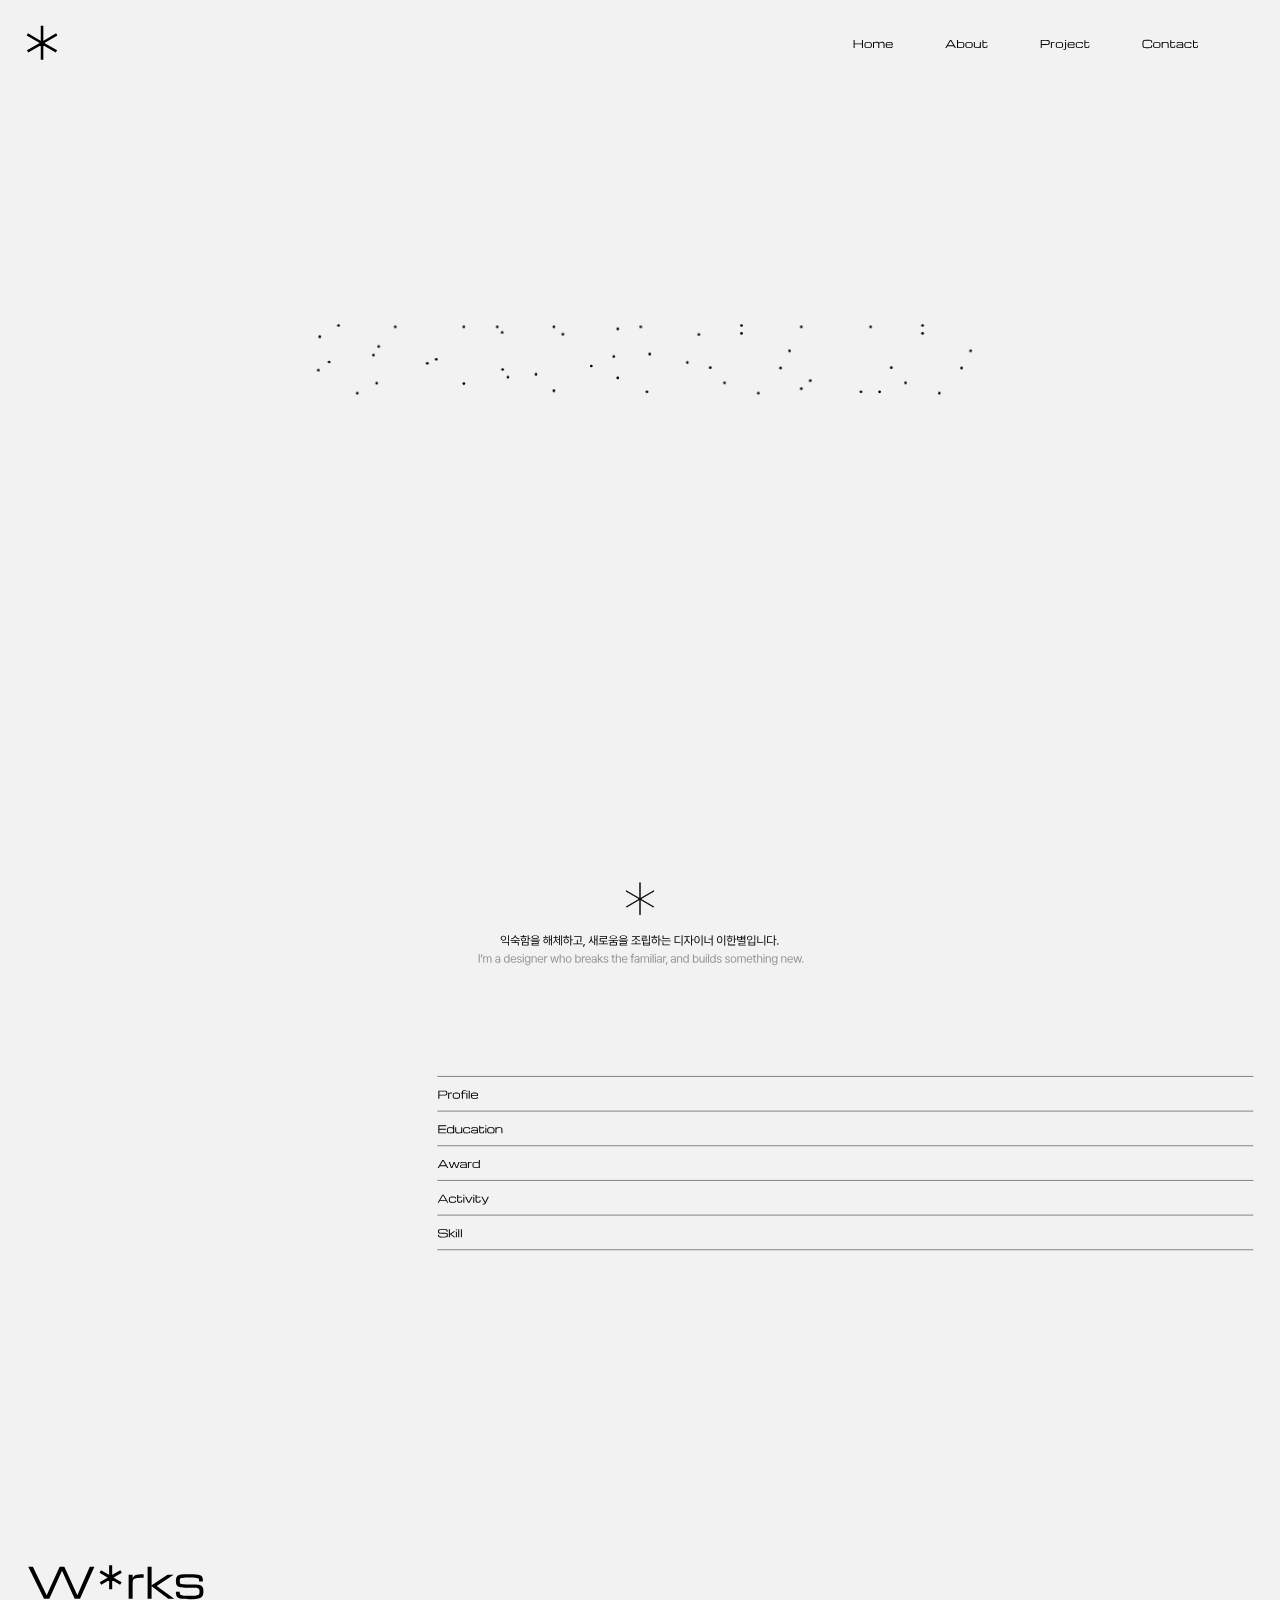
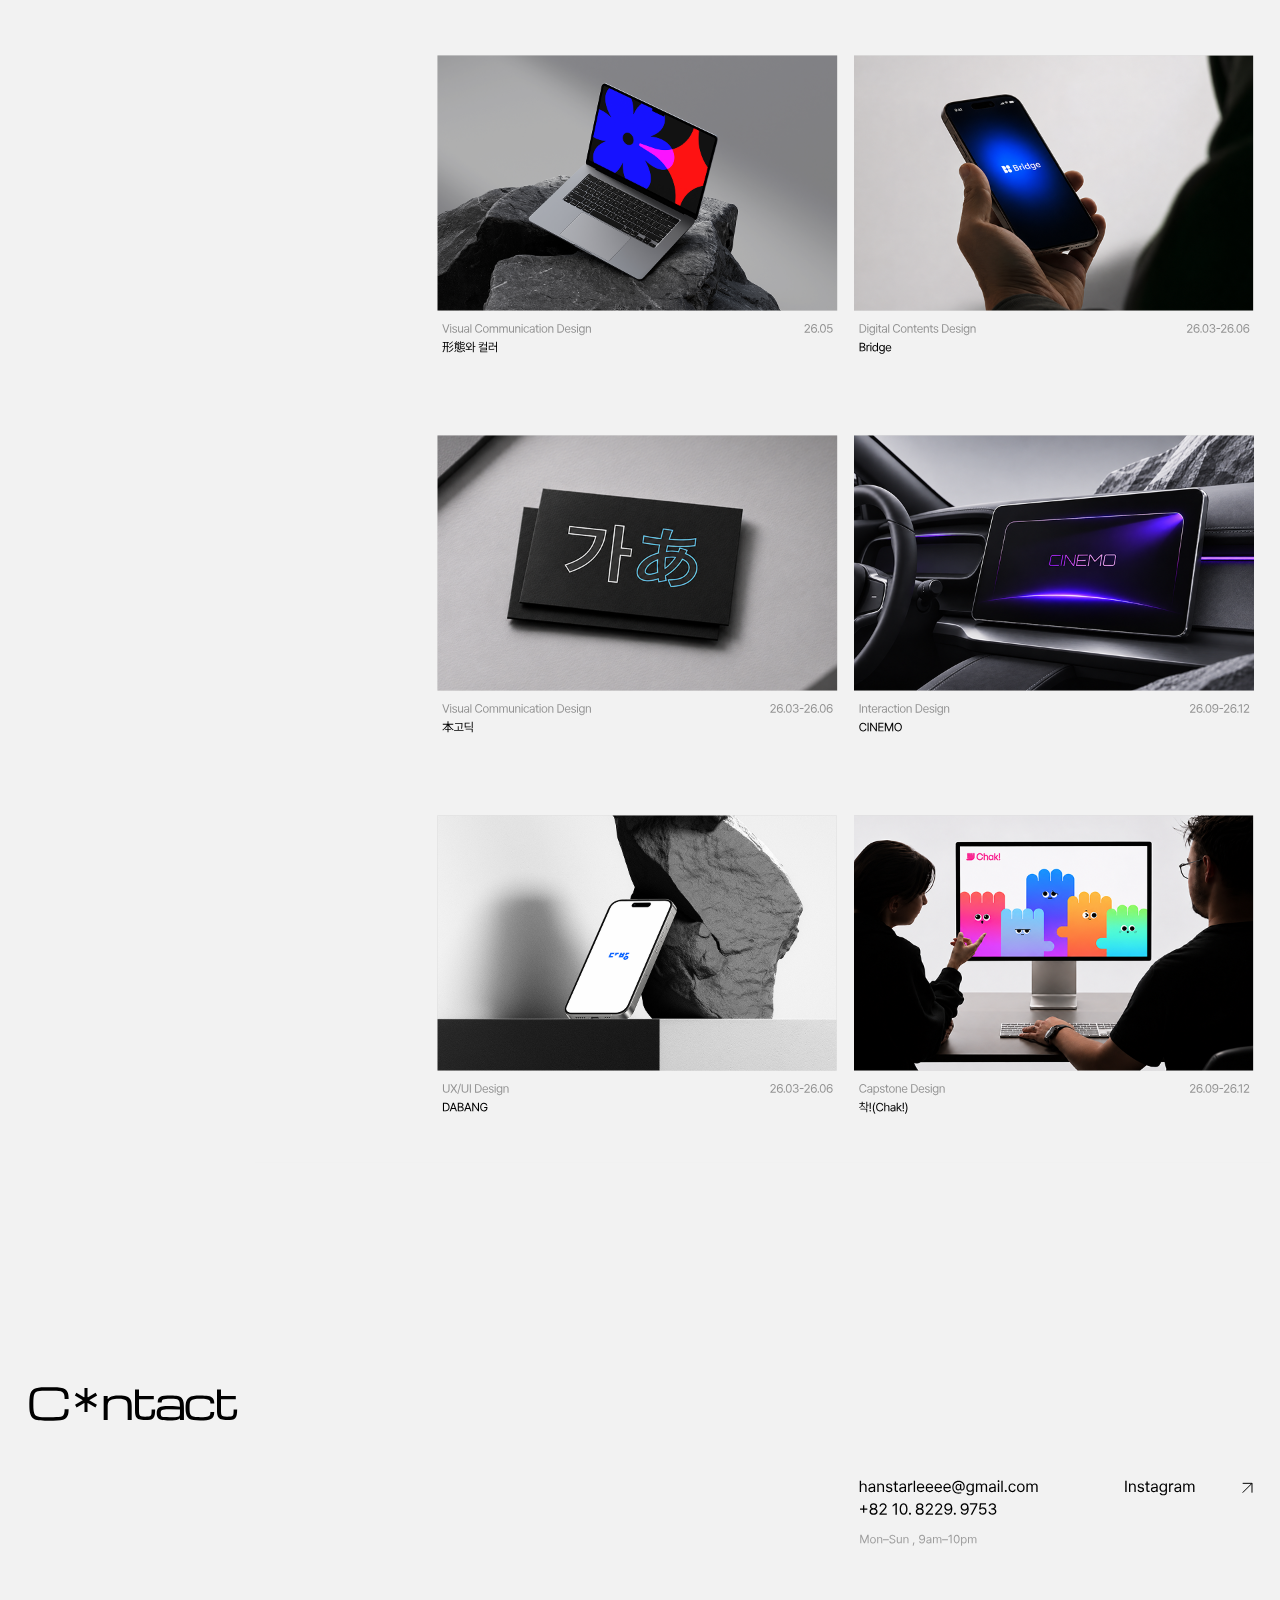
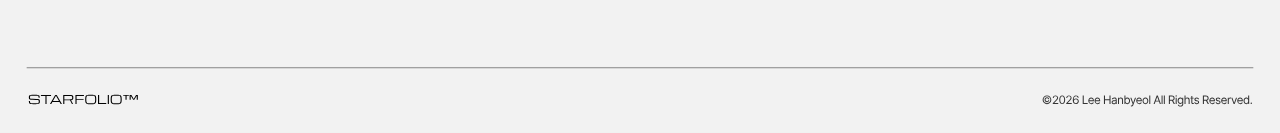
==== commit 26f20f7d: "Align About list with the Works photos The About list now spans 656–1880, the same edges as the Work" ====
--- a/index.html
+++ b/index.html
@@ -15,11 +15,11 @@
 <defs>
 <clipPath id="clip0_957_3876"><rect id="clipR" width="1920" height="4999" fill="white"/></clipPath>
 <mask id="sfMask" maskUnits="userSpaceOnUse" x="463" y="487" width="994" height="104" fill="black"><rect fill="white" x="463" y="487" width="994" height="104"/><path d="M570.668 559.25C570.668 555.542 570.376 552.625 569.793 550.5C569.209 548.375 567.897 546.812 565.855 545.812C563.813 544.771 560.647 544.104 556.355 543.812C552.063 543.479 546.188 543.25 538.73 543.125L503.98 542.625C495.397 542.5 488.501 541.979 483.293 541.062C478.084 540.146 474.147 538.708 471.48 536.75C468.813 534.75 467.022 532.083 466.105 528.75C465.23 525.417 464.793 521.25 464.793 516.25C464.793 510.792 465.397 506.292 466.605 502.75C467.855 499.208 470.084 496.438 473.293 494.438C476.543 492.438 481.126 491.042 487.043 490.25C492.959 489.417 500.605 489 509.98 489H536.73C545.23 489 552.313 489.271 557.98 489.812C563.647 490.354 568.147 491.604 571.48 493.562C574.813 495.521 577.188 498.562 578.605 502.688C580.063 506.812 580.793 512.479 580.793 519.688H568.793C568.793 514.104 568.251 509.896 567.168 507.062C566.126 504.188 564.376 502.229 561.918 501.188C559.501 500.146 556.23 499.583 552.105 499.5C547.98 499.417 542.855 499.375 536.73 499.375H510.605C503.147 499.375 497.168 499.521 492.668 499.812C488.209 500.104 484.834 500.771 482.543 501.812C480.251 502.854 478.709 504.521 477.918 506.812C477.168 509.104 476.793 512.25 476.793 516.25C476.793 519.625 477.063 522.333 477.605 524.375C478.147 526.417 479.355 527.979 481.23 529.062C483.147 530.104 486.084 530.833 490.043 531.25C494.001 531.625 499.397 531.854 506.23 531.938L543.48 532.438C552.23 532.562 559.209 533.083 564.418 534C569.668 534.875 573.584 536.312 576.168 538.312C578.793 540.312 580.522 543.021 581.355 546.438C582.23 549.812 582.668 554.083 582.668 559.25C582.668 564.875 582.126 569.604 581.043 573.438C580.001 577.229 577.959 580.271 574.918 582.562C571.876 584.854 567.48 586.5 561.73 587.5C555.98 588.5 548.418 589 539.043 589H509.793C501.251 589 494.084 588.625 488.293 587.875C482.501 587.125 477.876 585.625 474.418 583.375C471.001 581.083 468.543 577.688 467.043 573.188C465.543 568.688 464.793 562.688 464.793 555.188H476.793C476.793 561.062 477.272 565.604 478.23 568.812C479.188 572.021 480.855 574.333 483.23 575.75C485.647 577.125 489.001 577.958 493.293 578.25C497.626 578.5 503.126 578.625 509.793 578.625H538.418C545.876 578.625 551.772 578.396 556.105 577.938C560.438 577.438 563.647 576.521 565.73 575.188C567.813 573.812 569.147 571.854 569.73 569.312C570.355 566.771 570.668 563.417 570.668 559.25ZM641.67 587V501H593.67V491H701.67V501H653.67V587H641.67ZM689.89 587L745.89 491H761.89L817.89 587H803.89L791.89 565H715.89L703.89 587H689.89ZM721.89 555H785.89L753.89 499L721.89 555ZM831.58 491H895.83C905.205 491 912.747 491.417 918.455 492.25C924.205 493.083 928.559 494.521 931.518 496.562C934.476 498.604 936.476 501.396 937.518 504.938C938.559 508.479 939.08 512.958 939.08 518.375V520.875C939.08 525.875 938.476 530.188 937.268 533.812C936.101 537.396 933.83 540.312 930.455 542.562C927.08 544.771 922.08 546.333 915.455 547.25L936.33 587H924.33L903.893 548.125C903.059 548.167 902.184 548.188 901.268 548.188C900.393 548.188 899.476 548.188 898.518 548.188H843.58V587H831.58V491ZM843.58 537.812H896.643C903.768 537.812 909.372 537.583 913.455 537.125C917.58 536.625 920.601 535.771 922.518 534.562C924.476 533.354 925.726 531.646 926.268 529.438C926.809 527.229 927.08 524.375 927.08 520.875V518.375C927.08 514.417 926.705 511.292 925.955 509C925.205 506.708 923.705 505.021 921.455 503.938C919.205 502.854 915.851 502.167 911.393 501.875C906.934 501.542 900.976 501.375 893.518 501.375H843.58V537.812ZM961.83 587V491H1052.33V501H973.83V533H1048.77V543H973.83V587H961.83ZM1112.27 589C1102.89 589 1095.18 588.354 1089.14 587.062C1083.1 585.812 1078.37 583.479 1074.95 580.062C1071.58 576.646 1069.2 571.729 1067.83 565.312C1066.5 558.896 1065.83 550.542 1065.83 540.25V537.75C1065.83 529.25 1066.25 522.125 1067.08 516.375C1067.91 510.583 1069.35 505.875 1071.39 502.25C1073.43 498.625 1076.2 495.854 1079.7 493.938C1083.25 492.021 1087.68 490.729 1093.02 490.062C1098.35 489.354 1104.77 489 1112.27 489H1137.45C1144.95 489 1151.37 489.354 1156.7 490.062C1162.04 490.729 1166.45 492.021 1169.95 493.938C1173.5 495.854 1176.29 498.625 1178.33 502.25C1180.37 505.875 1181.81 510.583 1182.64 516.375C1183.48 522.125 1183.89 529.25 1183.89 537.75V540.25C1183.89 550.542 1183.2 558.896 1181.83 565.312C1180.5 571.729 1178.12 576.646 1174.7 580.062C1171.33 583.479 1166.62 585.812 1160.58 587.062C1154.54 588.354 1146.83 589 1137.45 589H1112.27ZM1112.27 578.625H1137.45C1143.41 578.625 1148.43 578.417 1152.52 578C1156.6 577.583 1159.91 576.688 1162.45 575.312C1165.04 573.938 1167 571.854 1168.33 569.062C1169.7 566.271 1170.64 562.542 1171.14 557.875C1171.64 553.208 1171.89 547.333 1171.89 540.25V537.75C1171.89 530.417 1171.64 524.375 1171.14 519.625C1170.64 514.875 1169.7 511.125 1168.33 508.375C1167 505.625 1165.04 503.625 1162.45 502.375C1159.91 501.083 1156.6 500.271 1152.52 499.938C1148.43 499.562 1143.41 499.375 1137.45 499.375H1112.27C1106.31 499.375 1101.29 499.562 1097.2 499.938C1093.12 500.271 1089.79 501.083 1087.2 502.375C1084.66 503.625 1082.7 505.625 1081.33 508.375C1080 511.125 1079.08 514.875 1078.58 519.625C1078.08 524.375 1077.83 530.417 1077.83 537.75V540.25C1077.83 547.333 1078.08 553.208 1078.58 557.875C1079.08 562.542 1080 566.271 1081.33 569.062C1082.7 571.854 1084.66 573.938 1087.2 575.312C1089.79 576.688 1093.12 577.583 1097.2 578C1101.29 578.417 1106.31 578.625 1112.27 578.625ZM1202.68 587V491H1214.68V577H1290.68V587H1202.68ZM1306.68 587V491H1318.68V587H1306.68ZM1383.83 589C1374.46 589 1366.75 588.354 1360.71 587.062C1354.67 585.812 1349.94 583.479 1346.52 580.062C1343.15 576.646 1340.77 571.729 1339.4 565.312C1338.06 558.896 1337.4 550.542 1337.4 540.25V537.75C1337.4 529.25 1337.81 522.125 1338.65 516.375C1339.48 510.583 1340.92 505.875 1342.96 502.25C1345 498.625 1347.77 495.854 1351.27 493.938C1354.81 492.021 1359.25 490.729 1364.58 490.062C1369.92 489.354 1376.33 489 1383.83 489H1409.02C1416.52 489 1422.94 489.354 1428.27 490.062C1433.6 490.729 1438.02 492.021 1441.52 493.938C1445.06 495.854 1447.85 498.625 1449.9 502.25C1451.94 505.875 1453.37 510.583 1454.21 516.375C1455.04 522.125 1455.46 529.25 1455.46 537.75V540.25C1455.46 550.542 1454.77 558.896 1453.4 565.312C1452.06 571.729 1449.69 576.646 1446.27 580.062C1442.9 583.479 1438.19 585.812 1432.15 587.062C1426.1 588.354 1418.4 589 1409.02 589H1383.83ZM1383.83 578.625H1409.02C1414.98 578.625 1420 578.417 1424.08 578C1428.17 577.583 1431.48 576.688 1434.02 575.312C1436.6 573.938 1438.56 571.854 1439.9 569.062C1441.27 566.271 1442.21 562.542 1442.71 557.875C1443.21 553.208 1443.46 547.333 1443.46 540.25V537.75C1443.46 530.417 1443.21 524.375 1442.71 519.625C1442.21 514.875 1441.27 511.125 1439.9 508.375C1438.56 505.625 1436.6 503.625 1434.02 502.375C1431.48 501.083 1428.17 500.271 1424.08 499.938C1420 499.562 1414.98 499.375 1409.02 499.375H1383.83C1377.87 499.375 1372.85 499.562 1368.77 499.938C1364.69 500.271 1361.35 501.083 1358.77 502.375C1356.23 503.625 1354.27 505.625 1352.9 508.375C1351.56 511.125 1350.65 514.875 1350.15 519.625C1349.65 524.375 1349.4 530.417 1349.4 537.75V540.25C1349.4 547.333 1349.65 553.208 1350.15 557.875C1350.65 562.542 1351.56 566.271 1352.9 569.062C1354.27 571.854 1356.23 573.938 1358.77 575.312C1361.35 576.688 1364.69 577.583 1368.77 578C1372.85 578.417 1377.87 578.625 1383.83 578.625Z"/></mask>
-<clipPath id="cpRow0"><rect id="cpRowR0" x="680" y="586.150" width="1220" height="0"/></clipPath>
-<clipPath id="cpRow1"><rect id="cpRowR1" x="680" y="638.150" width="1220" height="0"/></clipPath>
-<clipPath id="cpRow2"><rect id="cpRowR2" x="680" y="690.150" width="1220" height="0"/></clipPath>
-<clipPath id="cpRow3"><rect id="cpRowR3" x="680" y="742.150" width="1220" height="0"/></clipPath>
-<clipPath id="cpRow4"><rect id="cpRowR4" x="680" y="794.150" width="1220" height="0"/></clipPath>
+<clipPath id="cpRow0"><rect id="cpRowR0" x="634" y="586.150" width="1270" height="0"/></clipPath>
+<clipPath id="cpRow1"><rect id="cpRowR1" x="634" y="638.150" width="1270" height="0"/></clipPath>
+<clipPath id="cpRow2"><rect id="cpRowR2" x="634" y="690.150" width="1270" height="0"/></clipPath>
+<clipPath id="cpRow3"><rect id="cpRowR3" x="634" y="742.150" width="1270" height="0"/></clipPath>
+<clipPath id="cpRow4"><rect id="cpRowR4" x="634" y="794.150" width="1270" height="0"/></clipPath>
 </defs>
 <g clip-path="url(#clip0_957_3876)">
 <rect width="1920" height="1080" fill="#F2F2F2"/>
@@ -103,36 +103,36 @@
 </g></g>
 <path class="rv" data-g="about-head" style="--d:110ms" d="M763.548 332.939V338.424H762.177V334.1H753.036V332.939H763.548ZM763.548 322.797V332.096H762.177V322.797H763.548ZM755.111 323.746C757.484 323.729 759.206 325.258 759.206 327.42C759.206 329.617 757.484 331.129 755.111 331.129C752.738 331.129 751.015 329.617 751.015 327.42C751.015 325.258 752.738 323.729 755.111 323.746ZM755.111 324.924C753.511 324.924 752.351 325.943 752.369 327.42C752.351 328.914 753.511 329.951 755.111 329.934C756.693 329.951 757.853 328.914 757.853 327.42C757.853 325.943 756.693 324.924 755.111 324.924ZM773.502 323.746C773.502 325.732 776.35 327.473 779.092 327.877L778.547 328.949C776.148 328.562 773.784 327.314 772.799 325.539C771.797 327.332 769.415 328.562 767.016 328.949L766.489 327.877C769.248 327.473 772.079 325.768 772.079 323.746V323.008H773.502V323.746ZM779.901 330.197V331.34H773.45V333.344H778.143V338.424H776.754V334.469H767.245V333.344H772.096V331.34H765.662V330.197H779.901ZM792.896 322.797V326.963H795.251V328.141H792.896V332.219H791.525V322.797H792.896ZM792.896 333.115V338.213H783.035V333.115H792.896ZM784.388 334.223V337.088H791.525V334.223H784.388ZM790.031 324.467V325.609H780.714V324.467H784.687V322.674H786.058V324.467H790.031ZM785.372 326.383C787.622 326.383 789.117 327.49 789.134 329.16C789.117 330.865 787.622 331.955 785.372 331.955C783.105 331.955 781.593 330.865 781.611 329.16C781.593 327.49 783.105 326.383 785.372 326.383ZM785.372 327.455C783.896 327.455 782.912 328.141 782.929 329.16C782.912 330.232 783.896 330.883 785.372 330.9C786.831 330.883 787.816 330.232 787.833 329.16C787.816 328.141 786.831 327.455 785.372 327.455ZM802.815 323.078C806.295 323.078 808.334 324.027 808.334 325.768C808.334 327.543 806.295 328.492 802.815 328.51C799.334 328.492 797.278 327.543 797.278 325.768C797.278 324.027 799.334 323.078 802.815 323.078ZM802.815 324.115C800.213 324.115 798.702 324.748 798.719 325.768C798.702 326.857 800.213 327.455 802.815 327.455C805.399 327.455 806.928 326.857 806.928 325.768C806.928 324.748 805.399 324.115 802.815 324.115ZM809.934 329.564V330.689H795.696V329.564H809.934ZM808.106 332.043V335.541H798.825V337.158H808.581V338.248H797.454V334.521H806.752V333.098H797.418V332.043H808.106ZM822.495 325.504V326.629H814.655V325.504H817.907V323.271H819.278V325.504H822.495ZM818.575 327.684C820.544 327.684 821.95 329.16 821.967 331.234C821.95 333.326 820.544 334.82 818.575 334.82C816.624 334.82 815.217 333.326 815.217 331.234C815.217 329.16 816.624 327.684 818.575 327.684ZM818.575 328.844C817.344 328.861 816.448 329.863 816.448 331.234C816.448 332.623 817.344 333.625 818.575 333.607C819.823 333.625 820.737 332.623 820.737 331.234C820.737 329.863 819.823 328.861 818.575 328.844ZM827.997 322.797V338.424H826.678V330.531H824.604V337.65H823.303V323.184H824.604V329.389H826.678V322.797H827.997ZM834.277 327.613C834.277 330.127 835.56 332.693 837.687 333.836L836.896 334.873C835.34 334.029 834.215 332.412 833.644 330.531C833.082 332.535 831.965 334.275 830.41 335.225L829.584 334.17C831.711 332.939 832.959 330.197 832.976 327.613V326.84H830.005V325.697H832.976V323.377H834.295V325.697H837.213V326.84H834.277V327.613ZM843.066 322.797V338.424H841.748V322.797H843.066ZM839.902 323.184V337.615H838.601V330.145H836.14V328.967H838.601V323.184H839.902ZM856.817 322.797V329.248H859.436V330.391H856.817V338.424H855.446V322.797H856.817ZM853.934 325.311V326.453H844.635V325.311H848.661V322.99H850.032V325.311H853.934ZM849.364 327.754C851.579 327.754 853.178 329.23 853.196 331.34C853.178 333.449 851.579 334.926 849.364 334.926C847.131 334.926 845.514 333.449 845.532 331.34C845.514 329.23 847.131 327.754 849.364 327.754ZM849.364 328.914C847.905 328.914 846.833 329.934 846.85 331.34C846.833 332.764 847.905 333.766 849.364 333.748C850.805 333.766 851.86 332.764 851.878 331.34C851.86 329.934 850.805 328.914 849.364 328.914ZM872.273 324.379V325.943C872.256 327.859 872.256 330.004 871.693 333.15L870.287 332.992C870.884 330.004 870.884 327.807 870.884 325.943V325.521H861.252V324.379H872.273ZM873.978 335.066V336.209H859.74V335.066H865.33V329.477H866.683V335.066H873.978ZM877.323 335.822L875.952 340.604H874.651L875.618 335.822H877.323ZM887.493 327.209C887.493 329.775 888.741 332.43 890.815 333.555L889.989 334.645C888.477 333.774 887.396 332.184 886.843 330.303C886.254 332.351 885.094 334.1 883.538 335.031L882.641 334.012C884.821 332.764 886.157 329.969 886.157 327.297V324.273H887.493V327.209ZM896.212 322.797V338.424H894.876V330.232H892.731V337.633H891.395V323.131H892.731V329.09H894.876V322.797H896.212ZM912.142 335.33V336.49H897.834V335.33H904.267V332.377H899.627V327.561H908.978V325.1H899.592V323.957H910.332V328.686H900.998V331.234H910.701V332.377H905.621V335.33H912.142ZM919.97 323.096C923.362 323.096 925.489 324.186 925.489 326.049C925.489 327.877 923.362 328.949 919.97 328.949C916.577 328.949 914.432 327.877 914.432 326.049C914.432 324.186 916.577 323.096 919.97 323.096ZM919.97 324.186C917.438 324.186 915.839 324.871 915.856 326.049C915.839 327.191 917.438 327.859 919.97 327.859C922.466 327.859 924.083 327.191 924.083 326.049C924.083 324.871 922.466 324.186 919.97 324.186ZM925.349 333.08V338.213H914.591V333.08H919.284V331.287H912.85V330.145H927.089V331.287H920.638V333.08H925.349ZM915.962 334.188V337.088H923.995V334.188H915.962ZM934.986 323.078C938.467 323.078 940.506 324.027 940.506 325.768C940.506 327.543 938.467 328.492 934.986 328.51C931.506 328.492 929.449 327.543 929.449 325.768C929.449 324.027 931.506 323.078 934.986 323.078ZM934.986 324.115C932.385 324.115 930.873 324.748 930.891 325.768C930.873 326.857 932.385 327.455 934.986 327.455C937.57 327.455 939.1 326.857 939.1 325.768C939.1 324.748 937.57 324.115 934.986 324.115ZM942.105 329.564V330.689H927.867V329.564H942.105ZM940.277 332.043V335.541H930.996V337.158H940.752V338.248H929.625V334.521H938.924V333.098H929.59V332.043H940.277ZM961.17 335.26V336.42H946.861V335.26H953.312V331.463H954.701V335.26H961.17ZM954.701 325.768C954.701 328.264 957.795 330.408 960.484 330.848L959.922 331.938C957.531 331.472 955.009 329.951 954.016 327.771C953.005 329.96 950.491 331.516 948.145 332.008L947.564 330.9C950.201 330.443 953.277 328.264 953.277 325.768V325.381H948.039V324.221H959.939V325.381H954.701V325.768ZM974.78 322.814V331.393H973.409V322.814H974.78ZM969.806 323.57V327.789H964.04V329.916C966.835 329.898 968.927 329.846 971.458 329.424L971.616 330.566C968.997 330.988 966.853 331.059 963.97 331.076H962.704V326.699H968.435V324.713H962.669V323.57H969.806ZM966.009 332.184V334.047H973.409V332.184H974.78V338.213H964.62V332.184H966.009ZM966.009 337.088H973.409V335.154H966.009V337.088ZM988.988 322.797V329.248H991.607V330.391H988.988V338.424H987.617V322.797H988.988ZM986.106 325.311V326.453H976.807V325.311H980.832V322.99H982.203V325.311H986.106ZM981.535 327.754C983.75 327.754 985.35 329.23 985.367 331.34C985.35 333.449 983.75 334.926 981.535 334.926C979.303 334.926 977.686 333.449 977.703 331.34C977.686 329.23 979.303 327.754 981.535 327.754ZM981.535 328.914C980.076 328.914 979.004 329.934 979.022 331.34C979.004 332.764 980.076 333.766 981.535 333.748C982.977 333.766 984.031 332.764 984.049 331.34C984.031 329.934 982.977 328.914 981.535 328.914ZM1004.55 327.543V328.65H993.845V323.377H995.216V327.543H1004.55ZM1006.2 330.777V331.902H991.894V330.777H1006.2ZM1004.64 336.895V338.037H993.757V333.502H995.128V336.895H1004.64ZM1023.79 322.797V338.459H1022.4V322.797H1023.79ZM1019.36 324.291V325.451H1013.31V333.379C1016.35 333.379 1018.36 333.282 1020.7 332.869L1020.84 334.029C1018.41 334.469 1016.35 334.557 1013.19 334.574H1011.92V324.291H1019.36ZM1031.21 327.596C1031.2 330.109 1033.01 332.869 1035.27 333.941L1034.48 335.031C1032.72 334.179 1031.24 332.315 1030.55 330.197C1029.82 332.5 1028.25 334.521 1026.5 335.418L1025.66 334.328C1027.91 333.238 1029.84 330.268 1029.86 327.596V325.557H1026.22V324.414H1034.73V325.557H1031.21V327.596ZM1038.02 322.797V329.125H1040.64V330.303H1038.02V338.424H1036.64V322.797H1038.02ZM1053.82 322.797V338.459H1052.43V322.797H1053.82ZM1045.51 324.01C1047.83 324.027 1049.5 326.137 1049.5 329.459C1049.5 332.781 1047.83 334.891 1045.51 334.891C1043.17 334.891 1041.52 332.781 1041.52 329.459C1041.52 326.137 1043.17 324.027 1045.51 324.01ZM1045.51 325.24C1043.94 325.258 1042.85 326.91 1042.85 329.459C1042.85 332.008 1043.94 333.66 1045.51 333.66C1047.07 333.66 1048.16 332.008 1048.16 329.459C1048.16 326.91 1047.07 325.258 1045.51 325.24ZM1068.93 322.797V338.459H1067.54V329.107H1062.67V327.965H1067.54V322.797H1068.93ZM1058.21 324.555V333.502C1060.59 333.476 1062.71 333.353 1065.06 332.869L1065.24 334.012C1062.74 334.521 1060.54 334.662 1058.01 334.662H1056.82V324.555H1058.21ZM1087.83 322.797V338.459H1086.45V322.797H1087.83ZM1079.52 324.01C1081.84 324.027 1083.51 326.137 1083.51 329.459C1083.51 332.781 1081.84 334.891 1079.52 334.891C1077.18 334.891 1075.53 332.781 1075.53 329.459C1075.53 326.137 1077.18 324.027 1079.52 324.01ZM1079.52 325.24C1077.96 325.258 1076.87 326.91 1076.87 329.459C1076.87 332.008 1077.96 333.66 1079.52 333.66C1081.08 333.66 1082.17 332.008 1082.17 329.459C1082.17 326.91 1081.08 325.258 1079.52 325.24ZM1102.18 322.814V327.965H1104.54V329.125H1102.18V334.521H1100.81V322.814H1102.18ZM1099.32 324.73V325.855H1090V324.73H1093.97V322.814H1095.35V324.73H1099.32ZM1094.66 326.717C1096.89 326.717 1098.4 327.859 1098.42 329.635C1098.4 331.393 1096.89 332.518 1094.66 332.518C1092.41 332.518 1090.88 331.393 1090.9 329.635C1090.88 327.859 1092.41 326.717 1094.66 326.717ZM1094.66 327.807C1093.18 327.807 1092.2 328.527 1092.22 329.635C1092.2 330.742 1093.18 331.445 1094.66 331.428C1096.12 331.445 1097.1 330.742 1097.12 329.635C1097.1 328.527 1096.12 327.807 1094.66 327.807ZM1102.9 336.93V338.09H1092.41V333.59H1093.76V336.93H1102.9ZM1117.92 322.797V330.971H1116.55V328.967H1112.86V330.338H1105.77V323.535H1107.15V325.785H1111.5V323.535H1112.86V325.047H1116.55V322.797H1117.92ZM1117.92 331.727V335.4H1109.2V337.105H1118.52V338.213H1107.83V334.346H1116.55V332.834H1107.8V331.727H1117.92ZM1107.15 329.213H1111.5V326.875H1107.15V329.213ZM1112.86 327.877H1116.55V326.119H1112.86V327.877ZM1132.9 322.797V331.182H1131.53V322.797H1132.9ZM1124.15 331.973V333.871H1131.53V331.973H1132.9V338.213H1122.78V331.973H1124.15ZM1124.15 337.088H1131.53V334.979H1124.15V337.088ZM1124.46 323.57C1126.84 323.553 1128.56 325.012 1128.56 327.156C1128.56 329.283 1126.84 330.742 1124.46 330.742C1122.09 330.742 1120.37 329.283 1120.37 327.156C1120.37 325.012 1122.09 323.553 1124.46 323.57ZM1124.46 324.73C1122.86 324.713 1121.7 325.732 1121.72 327.156C1121.7 328.58 1122.86 329.6 1124.46 329.6C1126.05 329.6 1127.21 328.58 1127.21 327.156C1127.21 325.732 1126.05 324.713 1124.46 324.73ZM1147.9 322.797V338.424H1146.53V322.797H1147.9ZM1137.39 324.344V333.203C1139.77 333.194 1142.24 333.001 1144.86 332.447L1145.05 333.625C1142.28 334.205 1139.8 334.398 1137.3 334.398H1136.04V324.344H1137.39ZM1162.13 322.797V328.984H1164.75V330.145H1162.13V338.459H1160.76V322.797H1162.13ZM1158.01 324.326V325.469H1152.09V333.379C1154.92 333.379 1156.92 333.247 1159.24 332.816L1159.42 334.012C1156.98 334.451 1154.92 334.539 1151.95 334.539H1150.72V324.326H1158.01ZM1166.7 337.105C1166.09 337.105 1165.56 336.596 1165.58 335.963C1165.56 335.348 1166.09 334.838 1166.7 334.838C1167.32 334.838 1167.83 335.348 1167.83 335.963C1167.83 336.596 1167.32 337.105 1166.7 337.105Z" fill="black"/>
 <path class="rv" data-g="about-head" style="--d:200ms" d="M719.599 351.273V364H718.017V351.273H719.599ZM723.787 351.291L722.416 356.072H721.115L722.082 351.291H723.787ZM724.741 364V354.455H726.2V355.949H726.323C726.728 354.93 727.642 354.332 728.89 354.332C730.138 354.332 730.982 354.93 731.439 355.949H731.544C732.036 354.965 733.038 354.332 734.409 354.332C736.114 354.332 737.327 355.369 737.327 357.619V364H735.816V357.637C735.816 356.23 734.919 355.686 733.882 355.686C732.546 355.686 731.79 356.582 731.79 357.795V364H730.261V357.479C730.261 356.406 729.487 355.686 728.398 355.686C727.255 355.686 726.253 356.652 726.253 358.041V364H724.741ZM742.734 361.293C742.734 359.096 744.667 358.604 746.32 358.48C746.926 358.437 748.473 358.357 748.904 358.34V357.566C748.904 356.354 748.183 355.65 746.741 355.65C745.529 355.65 744.808 356.213 744.597 356.934H743.015C743.208 355.404 744.702 354.332 746.812 354.332C748.06 354.332 750.398 354.701 750.398 357.707V364H748.904V362.699H748.833C748.517 363.35 747.638 364.229 745.986 364.229C744.175 364.229 742.734 363.156 742.734 361.293ZM744.245 361.363C744.245 362.365 745.089 362.875 746.249 362.875C747.954 362.875 748.904 361.732 748.904 360.537V359.57L746.495 359.746C745.124 359.834 744.245 360.326 744.245 361.363ZM759.865 364.193C757.491 364.193 755.804 362.277 755.804 359.254C755.804 356.23 757.491 354.332 759.882 354.332C761.728 354.332 762.325 355.457 762.642 355.967H762.747V351.273H764.277V364H762.8V362.541H762.642C762.308 363.068 761.693 364.193 759.865 364.193ZM760.075 362.84C761.816 362.84 762.8 361.363 762.8 359.219C762.8 357.109 761.851 355.686 760.075 355.686C758.247 355.686 757.333 357.232 757.333 359.219C757.333 361.258 758.265 362.84 760.075 362.84ZM770.364 364.193C767.604 364.193 765.899 362.242 765.899 359.307C765.899 356.371 767.621 354.332 770.223 354.332C772.227 354.332 774.336 355.562 774.336 359.096V359.729H767.41C767.481 361.75 768.659 362.857 770.364 362.857C771.506 362.857 772.227 362.365 772.578 361.768H774.196C773.739 363.209 772.332 364.193 770.364 364.193ZM767.428 358.445H772.807C772.807 356.846 771.787 355.668 770.223 355.668C768.571 355.668 767.516 356.969 767.428 358.445ZM781.074 356.934C780.863 356.143 780.265 355.615 779.14 355.615C777.962 355.615 777.119 356.248 777.119 357.057C777.119 357.689 777.628 358.129 778.753 358.393L780.177 358.744C781.882 359.148 782.726 359.992 782.726 361.328C782.726 362.98 781.372 364.193 778.982 364.193C776.837 364.193 775.554 363.244 775.308 361.504H776.89C777.066 362.436 777.751 362.875 778.947 362.875C780.3 362.875 781.161 362.312 781.161 361.416C781.161 360.748 780.687 360.291 779.597 360.045L778.156 359.711C776.486 359.324 775.607 358.41 775.607 357.145C775.607 355.51 777.031 354.332 779.14 354.332C781.109 354.332 782.357 355.387 782.55 356.934H781.074ZM784.155 364V354.455H785.666V364H784.155ZM784.911 352.873C784.33 352.873 783.856 352.434 783.856 351.871C783.856 351.309 784.33 350.869 784.911 350.869C785.491 350.869 785.983 351.309 785.983 351.871C785.983 352.434 785.491 352.873 784.911 352.873ZM791.402 367.779C789.099 367.779 787.535 366.777 787.359 365.002H788.941C789.152 365.969 790.048 366.461 791.402 366.461C793.037 366.461 794.039 365.758 794.039 364.176V362.242H793.915C793.599 362.77 792.984 363.859 791.138 363.859C788.818 363.859 787.078 362.102 787.078 359.096C787.078 356.16 788.765 354.332 791.156 354.332C793.001 354.332 793.599 355.457 793.951 355.967H794.074V354.455H795.55V364.264C795.55 366.725 793.722 367.779 791.402 367.779ZM791.349 362.506C793.089 362.506 794.074 361.258 794.074 359.148C794.074 357.109 793.124 355.686 791.349 355.686C789.521 355.686 788.607 357.232 788.607 359.148C788.607 361.135 789.539 362.506 791.349 362.506ZM798.93 358.27V364H797.418V354.455H798.877V355.949H799C799.457 354.982 800.336 354.332 801.795 354.332C803.729 354.332 805.012 355.51 805.012 357.936V364H803.5V358.041C803.5 356.564 802.692 355.686 801.338 355.686C799.95 355.686 798.93 356.617 798.93 358.27ZM810.906 364.193C808.146 364.193 806.441 362.242 806.441 359.307C806.441 356.371 808.164 354.332 810.765 354.332C812.769 354.332 814.878 355.562 814.878 359.096V359.729H807.953C808.023 361.75 809.201 362.857 810.906 362.857C812.048 362.857 812.769 362.365 813.121 361.768H814.738C814.281 363.209 812.875 364.193 810.906 364.193ZM807.97 358.445H813.349C813.349 356.846 812.33 355.668 810.765 355.668C809.113 355.668 808.058 356.969 807.97 358.445ZM816.307 364V354.455H817.766V355.914H817.872C818.223 354.947 819.208 354.297 820.333 354.297C820.561 354.297 820.948 354.314 821.124 354.332V355.861C821.018 355.826 820.596 355.756 820.21 355.756C818.838 355.756 817.819 356.705 817.819 357.988V364H816.307ZM828.182 364L825.282 354.455H826.881L828.921 361.732H829.008L831.03 354.455H832.647L834.633 361.697H834.739L836.778 354.455H838.36L835.46 364H833.965L831.891 356.723H831.751L829.694 364H828.182ZM841.002 358.27V364H839.49V351.273H841.002V355.949H841.125C841.564 354.965 842.425 354.332 843.937 354.332C845.888 354.332 847.189 355.492 847.189 357.936V364H845.677V358.041C845.677 356.547 844.851 355.686 843.48 355.686C842.056 355.686 841.002 356.617 841.002 358.27ZM852.977 364.193C850.376 364.193 848.618 362.242 848.618 359.271C848.618 356.301 850.376 354.332 852.977 354.332C855.561 354.332 857.301 356.301 857.301 359.271C857.301 362.242 855.561 364.193 852.977 364.193ZM852.977 362.857C854.893 362.857 855.79 361.17 855.79 359.271C855.79 357.373 854.893 355.668 852.977 355.668C851.026 355.668 850.13 357.373 850.13 359.271C850.13 361.17 851.026 362.857 852.977 362.857ZM862.919 364V351.273H864.43V355.967H864.554C864.887 355.457 865.45 354.332 867.313 354.332C869.704 354.332 871.391 356.23 871.391 359.254C871.391 362.277 869.704 364.193 867.331 364.193C865.503 364.193 864.887 363.068 864.554 362.541H864.378V364H862.919ZM864.395 359.219C864.395 361.363 865.362 362.84 867.102 362.84C868.913 362.84 869.862 361.258 869.862 359.219C869.862 357.232 868.948 355.686 867.102 355.686C865.345 355.686 864.395 357.109 864.395 359.219ZM872.82 364V354.455H874.279V355.914H874.385C874.736 354.947 875.721 354.297 876.846 354.297C877.074 354.297 877.461 354.314 877.637 354.332V355.861C877.531 355.826 877.109 355.756 876.723 355.756C875.351 355.756 874.332 356.705 874.332 357.988V364H872.82ZM882.282 364.193C879.522 364.193 877.817 362.242 877.817 359.307C877.817 356.371 879.54 354.332 882.141 354.332C884.145 354.332 886.255 355.562 886.255 359.096V359.729H879.329C879.399 361.75 880.577 362.857 882.282 362.857C883.425 362.857 884.145 362.365 884.497 361.768H886.114C885.657 363.209 884.251 364.193 882.282 364.193ZM879.347 358.445H884.725C884.725 356.846 883.706 355.668 882.141 355.668C880.489 355.668 879.434 356.969 879.347 358.445ZM887.226 361.293C887.226 359.096 889.16 358.604 890.812 358.48C891.419 358.437 892.966 358.357 893.396 358.34V357.566C893.396 356.354 892.676 355.65 891.234 355.65C890.021 355.65 889.301 356.213 889.09 356.934H887.508C887.701 355.404 889.195 354.332 891.305 354.332C892.553 354.332 894.891 354.701 894.891 357.707V364H893.396V362.699H893.326C893.01 363.35 892.131 364.229 890.478 364.229C888.668 364.229 887.226 363.156 887.226 361.293ZM888.738 361.363C888.738 362.365 889.582 362.875 890.742 362.875C892.447 362.875 893.396 361.732 893.396 360.537V359.57L890.988 359.746C889.617 359.834 888.738 360.326 888.738 361.363ZM896.776 364V351.273H898.288V358.674H898.464L902.595 354.455H904.458L900.433 358.533L904.757 364H902.841L899.308 359.5L898.288 360.432V364H896.776ZM910.844 356.934C910.633 356.143 910.035 355.615 908.91 355.615C907.732 355.615 906.889 356.248 906.889 357.057C906.889 357.689 907.398 358.129 908.523 358.393L909.947 358.744C911.652 359.148 912.496 359.992 912.496 361.328C912.496 362.98 911.143 364.193 908.752 364.193C906.607 364.193 905.324 363.244 905.078 361.504H906.66C906.836 362.436 907.521 362.875 908.717 362.875C910.07 362.875 910.932 362.312 910.932 361.416C910.932 360.748 910.457 360.291 909.367 360.045L907.926 359.711C906.256 359.324 905.377 358.41 905.377 357.145C905.377 355.51 906.801 354.332 908.91 354.332C910.879 354.332 912.127 355.387 912.32 356.934H910.844ZM922.068 354.455V355.721H920.065V361.258C920.065 362.488 920.662 362.682 921.313 362.682C921.594 362.682 921.981 362.664 922.209 362.646V364.053C921.981 364.088 921.594 364.123 921.154 364.123C919.889 364.123 918.535 363.332 918.535 361.645V355.721H917.094V354.455H918.535V352.17H920.065V354.455H922.068ZM925.202 358.27V364H923.691V351.273H925.202V355.949H925.325C925.765 354.965 926.626 354.332 928.138 354.332C930.089 354.332 931.39 355.492 931.39 357.936V364H929.878V358.041C929.878 356.547 929.052 355.686 927.681 355.686C926.257 355.686 925.202 356.617 925.202 358.27ZM937.283 364.193C934.524 364.193 932.819 362.242 932.819 359.307C932.819 356.371 934.541 354.332 937.143 354.332C939.147 354.332 941.256 355.562 941.256 359.096V359.729H934.33C934.401 361.75 935.578 362.857 937.283 362.857C938.426 362.857 939.147 362.365 939.498 361.768H941.115C940.658 363.209 939.252 364.193 937.283 364.193ZM934.348 358.445H939.727C939.727 356.846 938.707 355.668 937.143 355.668C935.49 355.668 934.436 356.969 934.348 358.445ZM950.934 354.455V355.721H948.824V364H947.295V355.721H945.766V354.455H947.295V353.154C947.295 351.607 948.332 350.676 950.02 350.676C950.389 350.676 950.828 350.729 951.145 350.781V352.135C950.828 352.082 950.547 352.064 950.354 352.064C949.299 352.064 948.824 352.504 948.824 353.488V354.455H950.934ZM951.466 361.293C951.466 359.096 953.4 358.604 955.052 358.48C955.658 358.437 957.205 358.357 957.636 358.34V357.566C957.636 356.354 956.915 355.65 955.474 355.65C954.261 355.65 953.54 356.213 953.329 356.934H951.747C951.941 355.404 953.435 354.332 955.544 354.332C956.792 354.332 959.13 354.701 959.13 357.707V364H957.636V362.699H957.566C957.249 363.35 956.37 364.229 954.718 364.229C952.908 364.229 951.466 363.156 951.466 361.293ZM952.978 361.363C952.978 362.365 953.822 362.875 954.982 362.875C956.687 362.875 957.636 361.732 957.636 360.537V359.57L955.228 359.746C953.857 359.834 952.978 360.326 952.978 361.363ZM961.016 364V354.455H962.475V355.949H962.598C963.002 354.93 963.916 354.332 965.164 354.332C966.412 354.332 967.256 354.93 967.713 355.949H967.819C968.311 354.965 969.313 354.332 970.684 354.332C972.389 354.332 973.602 355.369 973.602 357.619V364H972.09V357.637C972.09 356.23 971.194 355.686 970.157 355.686C968.821 355.686 968.065 356.582 968.065 357.795V364H966.535V357.479C966.535 356.406 965.762 355.686 964.672 355.686C963.53 355.686 962.528 356.652 962.528 358.041V364H961.016ZM975.488 364V354.455H976.999V364H975.488ZM976.243 352.873C975.663 352.873 975.189 352.434 975.189 351.871C975.189 351.309 975.663 350.869 976.243 350.869C976.824 350.869 977.316 351.309 977.316 351.871C977.316 352.434 976.824 352.873 976.243 352.873ZM980.379 351.273V364H978.868V351.273H980.379ZM982.247 364V354.455H983.759V364H982.247ZM983.003 352.873C982.423 352.873 981.949 352.434 981.949 351.871C981.949 351.309 982.423 350.869 983.003 350.869C983.583 350.869 984.076 351.309 984.076 351.871C984.076 352.434 983.583 352.873 983.003 352.873ZM985.17 361.293C985.17 359.096 987.104 358.604 988.756 358.48C989.363 358.437 990.91 358.357 991.34 358.34V357.566C991.34 356.354 990.62 355.65 989.178 355.65C987.965 355.65 987.245 356.213 987.034 356.934H985.452C985.645 355.404 987.139 354.332 989.249 354.332C990.497 354.332 992.834 354.701 992.834 357.707V364H991.34V362.699H991.27C990.954 363.35 990.075 364.229 988.422 364.229C986.612 364.229 985.17 363.156 985.17 361.293ZM986.682 361.363C986.682 362.365 987.526 362.875 988.686 362.875C990.391 362.875 991.34 361.732 991.34 360.537V359.57L988.932 359.746C987.561 359.834 986.682 360.326 986.682 361.363ZM994.72 364V354.455H996.179V355.914H996.285C996.636 354.947 997.621 354.297 998.746 354.297C998.974 354.297 999.361 354.314 999.537 354.332V355.861C999.431 355.826 999.009 355.756 998.623 355.756C997.251 355.756 996.232 356.705 996.232 357.988V364H994.72ZM1001.37 362.822L999.999 367.604H998.698L999.665 362.822H1001.37ZM1006.09 361.293C1006.09 359.096 1008.02 358.604 1009.67 358.48C1010.28 358.437 1011.83 358.357 1012.26 358.34V357.566C1012.26 356.354 1011.54 355.65 1010.09 355.65C1008.88 355.65 1008.16 356.213 1007.95 356.934H1006.37C1006.56 355.404 1008.06 354.332 1010.17 354.332C1011.41 354.332 1013.75 354.701 1013.75 357.707V364H1012.26V362.699H1012.19C1011.87 363.35 1010.99 364.229 1009.34 364.229C1007.53 364.229 1006.09 363.156 1006.09 361.293ZM1007.6 361.363C1007.6 362.365 1008.44 362.875 1009.6 362.875C1011.31 362.875 1012.26 361.732 1012.26 360.537V359.57L1009.85 359.746C1008.48 359.834 1007.6 360.326 1007.6 361.363ZM1017.15 358.27V364H1015.64V354.455H1017.1V355.949H1017.22C1017.68 354.982 1018.55 354.332 1020.01 354.332C1021.95 354.332 1023.23 355.51 1023.23 357.936V364H1021.72V358.041C1021.72 356.564 1020.91 355.686 1019.56 355.686C1018.17 355.686 1017.15 356.617 1017.15 358.27ZM1028.72 364.193C1026.35 364.193 1024.66 362.277 1024.66 359.254C1024.66 356.23 1026.35 354.332 1028.74 354.332C1030.58 354.332 1031.18 355.457 1031.5 355.967H1031.6V351.273H1033.13V364H1031.66V362.541H1031.5C1031.16 363.068 1030.55 364.193 1028.72 364.193ZM1028.93 362.84C1030.67 362.84 1031.66 361.363 1031.66 359.219C1031.66 357.109 1030.71 355.686 1028.93 355.686C1027.1 355.686 1026.19 357.232 1026.19 359.219C1026.19 361.258 1027.12 362.84 1028.93 362.84ZM1039.38 364V351.273H1040.89V355.967H1041.02C1041.35 355.457 1041.91 354.332 1043.78 354.332C1046.17 354.332 1047.85 356.23 1047.85 359.254C1047.85 362.277 1046.17 364.193 1043.79 364.193C1041.97 364.193 1041.35 363.068 1041.02 362.541H1040.84V364H1039.38ZM1040.86 359.219C1040.86 361.363 1041.83 362.84 1043.57 362.84C1045.38 362.84 1046.33 361.258 1046.33 359.219C1046.33 357.232 1045.41 355.686 1043.57 355.686C1041.81 355.686 1040.86 357.109 1040.86 359.219ZM1055.31 360.08V354.455H1056.81V364H1055.31V362.383H1055.21C1054.75 363.35 1053.82 364.123 1052.38 364.123C1050.57 364.123 1049.28 362.945 1049.28 360.52V354.455H1050.8V360.414C1050.8 361.785 1051.66 362.664 1052.87 362.664C1053.94 362.664 1055.31 361.855 1055.31 360.08ZM1058.69 364V354.455H1060.2V364H1058.69ZM1059.45 352.873C1058.87 352.873 1058.39 352.434 1058.39 351.871C1058.39 351.309 1058.87 350.869 1059.45 350.869C1060.03 350.869 1060.52 351.309 1060.52 351.871C1060.52 352.434 1060.03 352.873 1059.45 352.873ZM1063.58 351.273V364H1062.07V351.273H1063.58ZM1069.06 364.193C1066.68 364.193 1065 362.277 1065 359.254C1065 356.23 1066.68 354.332 1069.07 354.332C1070.92 354.332 1071.52 355.457 1071.83 355.967H1071.94V351.273H1073.47V364H1071.99V362.541H1071.83C1071.5 363.068 1070.88 364.193 1069.06 364.193ZM1069.27 362.84C1071.01 362.84 1071.99 361.363 1071.99 359.219C1071.99 357.109 1071.04 355.686 1069.27 355.686C1067.44 355.686 1066.52 357.232 1066.52 359.219C1066.52 361.258 1067.46 362.84 1069.27 362.84ZM1080.86 356.934C1080.64 356.143 1080.05 355.615 1078.92 355.615C1077.74 355.615 1076.9 356.248 1076.9 357.057C1076.9 357.689 1077.41 358.129 1078.54 358.393L1079.96 358.744C1081.66 359.148 1082.51 359.992 1082.51 361.328C1082.51 362.98 1081.15 364.193 1078.76 364.193C1076.62 364.193 1075.34 363.244 1075.09 361.504H1076.67C1076.85 362.436 1077.53 362.875 1078.73 362.875C1080.08 362.875 1080.94 362.312 1080.94 361.416C1080.94 360.748 1080.47 360.291 1079.38 360.045L1077.94 359.711C1076.27 359.324 1075.39 358.41 1075.39 357.145C1075.39 355.51 1076.81 354.332 1078.92 354.332C1080.89 354.332 1082.14 355.387 1082.33 356.934H1080.86ZM1093.22 356.934C1093.01 356.143 1092.41 355.615 1091.29 355.615C1090.11 355.615 1089.27 356.248 1089.27 357.057C1089.27 357.689 1089.78 358.129 1090.9 358.393L1092.33 358.744C1094.03 359.148 1094.88 359.992 1094.88 361.328C1094.88 362.98 1093.52 364.193 1091.13 364.193C1088.99 364.193 1087.7 363.244 1087.46 361.504H1089.04C1089.22 362.436 1089.9 362.875 1091.1 362.875C1092.45 362.875 1093.31 362.312 1093.31 361.416C1093.31 360.748 1092.84 360.291 1091.75 360.045L1090.31 359.711C1088.64 359.324 1087.76 358.41 1087.76 357.145C1087.76 355.51 1089.18 354.332 1091.29 354.332C1093.26 354.332 1094.51 355.387 1094.7 356.934H1093.22ZM1100.21 364.193C1097.61 364.193 1095.85 362.242 1095.85 359.271C1095.85 356.301 1097.61 354.332 1100.21 354.332C1102.79 354.332 1104.53 356.301 1104.53 359.271C1104.53 362.242 1102.79 364.193 1100.21 364.193ZM1100.21 362.857C1102.12 362.857 1103.02 361.17 1103.02 359.271C1103.02 357.373 1102.12 355.668 1100.21 355.668C1098.26 355.668 1097.36 357.373 1097.36 359.271C1097.36 361.17 1098.26 362.857 1100.21 362.857ZM1105.98 364V354.455H1107.44V355.949H1107.56C1107.96 354.93 1108.88 354.332 1110.13 354.332C1111.37 354.332 1112.22 354.93 1112.67 355.949H1112.78C1113.27 354.965 1114.27 354.332 1115.65 354.332C1117.35 354.332 1118.56 355.369 1118.56 357.619V364H1117.05V357.637C1117.05 356.23 1116.15 355.686 1115.12 355.686C1113.78 355.686 1113.03 356.582 1113.03 357.795V364H1111.5V357.479C1111.5 356.406 1110.72 355.686 1109.63 355.686C1108.49 355.686 1107.49 356.652 1107.49 358.041V364H1105.98ZM1124.46 364.193C1121.7 364.193 1119.99 362.242 1119.99 359.307C1119.99 356.371 1121.71 354.332 1124.32 354.332C1126.32 354.332 1128.43 355.562 1128.43 359.096V359.729H1121.5C1121.57 361.75 1122.75 362.857 1124.46 362.857C1125.6 362.857 1126.32 362.365 1126.67 361.768H1128.29C1127.83 363.209 1126.43 364.193 1124.46 364.193ZM1121.52 358.445H1126.9C1126.9 356.846 1125.88 355.668 1124.32 355.668C1122.66 355.668 1121.61 356.969 1121.52 358.445ZM1134.02 354.455V355.721H1132.02V361.258C1132.02 362.488 1132.62 362.682 1133.27 362.682C1133.55 362.682 1133.94 362.664 1134.16 362.646V364.053C1133.94 364.088 1133.55 364.123 1133.11 364.123C1131.84 364.123 1130.49 363.332 1130.49 361.645V355.721H1129.05V354.455H1130.49V352.17H1132.02V354.455H1134.02ZM1137.16 358.27V364H1135.65V351.273H1137.16V355.949H1137.28C1137.72 354.965 1138.58 354.332 1140.09 354.332C1142.04 354.332 1143.35 355.492 1143.35 357.936V364H1141.83V358.041C1141.83 356.547 1141.01 355.686 1139.64 355.686C1138.21 355.686 1137.16 356.617 1137.16 358.27ZM1145.23 364V354.455H1146.74V364H1145.23ZM1145.99 352.873C1145.41 352.873 1144.93 352.434 1144.93 351.871C1144.93 351.309 1145.41 350.869 1145.99 350.869C1146.57 350.869 1147.06 351.309 1147.06 351.871C1147.06 352.434 1146.57 352.873 1145.99 352.873ZM1150.12 358.27V364H1148.61V354.455H1150.07V355.949H1150.19C1150.65 354.982 1151.53 354.332 1152.99 354.332C1154.92 354.332 1156.2 355.51 1156.2 357.936V364H1154.69V358.041C1154.69 356.564 1153.88 355.686 1152.53 355.686C1151.14 355.686 1150.12 356.617 1150.12 358.27ZM1161.96 367.779C1159.66 367.779 1158.09 366.777 1157.91 365.002H1159.5C1159.71 365.969 1160.6 366.461 1161.96 366.461C1163.59 366.461 1164.59 365.758 1164.59 364.176V362.242H1164.47C1164.16 362.77 1163.54 363.859 1161.69 363.859C1159.37 363.859 1157.63 362.102 1157.63 359.096C1157.63 356.16 1159.32 354.332 1161.71 354.332C1163.56 354.332 1164.16 355.457 1164.51 355.967H1164.63V354.455H1166.11V364.264C1166.11 366.725 1164.28 367.779 1161.96 367.779ZM1161.91 362.506C1163.65 362.506 1164.63 361.258 1164.63 359.148C1164.63 357.109 1163.68 355.686 1161.91 355.686C1160.08 355.686 1159.16 357.232 1159.16 359.148C1159.16 361.135 1160.09 362.506 1161.91 362.506ZM1173.46 358.27V364H1171.95V354.455H1173.41V355.949H1173.53C1173.99 354.982 1174.87 354.332 1176.33 354.332C1178.26 354.332 1179.55 355.51 1179.55 357.936V364H1178.03V358.041C1178.03 356.564 1177.23 355.686 1175.87 355.686C1174.48 355.686 1173.46 356.617 1173.46 358.27ZM1185.44 364.193C1182.68 364.193 1180.97 362.242 1180.97 359.307C1180.97 356.371 1182.7 354.332 1185.3 354.332C1187.3 354.332 1189.41 355.562 1189.41 359.096V359.729H1182.49C1182.56 361.75 1183.73 362.857 1185.44 362.857C1186.58 362.857 1187.3 362.365 1187.65 361.768H1189.27C1188.81 363.209 1187.41 364.193 1185.44 364.193ZM1182.5 358.445H1187.88C1187.88 356.846 1186.86 355.668 1185.3 355.668C1183.65 355.668 1182.59 356.969 1182.5 358.445ZM1192.99 364L1190.08 354.455H1191.68L1193.72 361.732H1193.81L1195.83 354.455H1197.45L1199.44 361.697H1199.54L1201.58 354.455H1203.16L1200.26 364H1198.77L1196.69 356.723H1196.55L1194.5 364H1192.99ZM1204.08 364.105C1203.47 364.105 1202.94 363.596 1202.96 362.963C1202.94 362.348 1203.47 361.838 1204.08 361.838C1204.7 361.838 1205.21 362.348 1205.21 362.963C1205.21 363.596 1204.7 364.105 1204.08 364.105Z" fill="black" fill-opacity="0.4"/>
-<image id="pimg" href="assets/profile.jpg" x="233" y="534" width="377" height="451" preserveAspectRatio="none"/>
+<image id="pimg" href="assets/profile.jpg" x="187" y="534" width="377" height="451" preserveAspectRatio="none"/>
 <g id="list">
 <g class="row" id="row0">
-<line class="ln" data-g="about-list" style="--d:0ms" x1="702" y1="534.65" x2="1880" y2="534.65" stroke-width="0.7" stroke="black"/>
-<path class="rv" data-g="about-list" style="--d:80ms" d="M703.531 568V556H711.562C712.734 556 713.677 556.057 714.391 556.172C715.109 556.286 715.654 556.479 716.023 556.75C716.393 557.016 716.643 557.378 716.773 557.836C716.904 558.289 716.969 558.854 716.969 559.531V559.844C716.969 560.49 716.901 561.039 716.766 561.492C716.635 561.94 716.38 562.302 716 562.578C715.62 562.854 715.07 563.057 714.352 563.188C713.633 563.312 712.688 563.375 711.516 563.375H705.031V568H703.531ZM715.469 559.531C715.469 559.036 715.422 558.641 715.328 558.344C715.234 558.047 715.047 557.823 714.766 557.672C714.484 557.521 714.065 557.422 713.508 557.375C712.951 557.323 712.206 557.297 711.273 557.297H705.031V562.078H711.273C712.206 562.078 712.951 562.049 713.508 561.992C714.065 561.93 714.484 561.82 714.766 561.664C715.047 561.503 715.234 561.276 715.328 560.984C715.422 560.688 715.469 560.307 715.469 559.844V559.531ZM718.239 568V559H719.739V560.242C719.905 559.977 720.072 559.755 720.239 559.578C720.411 559.401 720.632 559.26 720.903 559.156C721.179 559.052 721.551 558.979 722.02 558.938C722.489 558.891 723.106 558.867 723.872 558.867V560.125C722.84 560.125 722.041 560.161 721.473 560.234C720.911 560.307 720.507 560.432 720.262 560.609C720.017 560.781 719.869 561.021 719.817 561.328C719.765 561.635 719.739 562.026 719.739 562.5V568H718.239ZM730.563 568.172C729.558 568.172 728.704 568.12 728.001 568.016C727.298 567.917 726.73 567.711 726.298 567.398C725.866 567.081 725.55 566.607 725.353 565.977C725.155 565.346 725.056 564.505 725.056 563.453C725.056 562.432 725.155 561.615 725.353 561C725.55 560.385 725.866 559.922 726.298 559.609C726.73 559.297 727.298 559.089 728.001 558.984C728.704 558.88 729.558 558.828 730.563 558.828C731.574 558.828 732.428 558.88 733.126 558.984C733.829 559.089 734.397 559.297 734.829 559.609C735.261 559.922 735.576 560.385 735.774 561C735.972 561.615 736.071 562.432 736.071 563.453C736.071 564.505 735.972 565.346 735.774 565.977C735.576 566.607 735.261 567.081 734.829 567.398C734.397 567.711 733.829 567.917 733.126 568.016C732.428 568.12 731.574 568.172 730.563 568.172ZM734.571 563.453C734.571 562.708 734.532 562.112 734.454 561.664C734.381 561.216 734.217 560.88 733.962 560.656C733.707 560.427 733.308 560.273 732.767 560.195C732.23 560.117 731.496 560.078 730.563 560.078C729.636 560.078 728.902 560.117 728.36 560.195C727.819 560.273 727.42 560.427 727.165 560.656C726.91 560.88 726.743 561.216 726.665 561.664C726.592 562.112 726.556 562.708 726.556 563.453C726.556 564.224 726.592 564.841 726.665 565.305C726.743 565.768 726.91 566.117 727.165 566.352C727.42 566.581 727.819 566.734 728.36 566.812C728.902 566.885 729.636 566.922 730.563 566.922C731.496 566.922 732.23 566.885 732.767 566.812C733.308 566.734 733.707 566.581 733.962 566.352C734.217 566.117 734.381 565.768 734.454 565.305C734.532 564.841 734.571 564.224 734.571 563.453ZM738.841 568V560.141H737.341V559H738.841V558.609C738.841 557.755 738.979 557.099 739.255 556.641C739.537 556.182 739.971 555.867 740.56 555.695C741.154 555.523 741.917 555.438 742.849 555.438H744.591V556.656H742.841C742.096 556.656 741.547 556.703 741.193 556.797C740.839 556.891 740.607 557.078 740.498 557.359C740.393 557.635 740.341 558.052 740.341 558.609V559H744.591V560.141H740.341V568H738.841ZM745.591 568V559.5H747.091V568H745.591ZM745.591 557.5V556H747.091V557.5H745.591ZM749.111 568V556H750.611V568H749.111ZM762.936 565.328C762.936 566 762.834 566.529 762.631 566.914C762.433 567.299 762.129 567.581 761.717 567.758C761.306 567.935 760.78 568.047 760.139 568.094C759.504 568.146 758.746 568.172 757.866 568.172C756.86 568.172 756.006 568.12 755.303 568.016C754.605 567.917 754.04 567.711 753.608 567.398C753.181 567.081 752.868 566.607 752.67 565.977C752.478 565.346 752.381 564.505 752.381 563.453C752.381 562.432 752.475 561.615 752.662 561C752.855 560.385 753.165 559.922 753.592 559.609C754.019 559.297 754.579 559.089 755.272 558.984C755.97 558.88 756.821 558.828 757.827 558.828C758.978 558.828 759.931 558.909 760.686 559.07C761.441 559.232 762.004 559.539 762.373 559.992C762.748 560.445 762.936 561.109 762.936 561.984V563.914H753.889C753.894 564.581 753.941 565.115 754.03 565.516C754.118 565.917 754.295 566.219 754.561 566.422C754.827 566.625 755.222 566.76 755.748 566.828C756.28 566.891 756.985 566.922 757.866 566.922C758.657 566.922 759.295 566.906 759.78 566.875C760.269 566.844 760.639 566.776 760.889 566.672C761.144 566.562 761.316 566.401 761.405 566.188C761.493 565.974 761.537 565.688 761.537 565.328H762.936ZM757.827 560.078C756.978 560.078 756.293 560.109 755.772 560.172C755.256 560.234 754.863 560.357 754.592 560.539C754.321 560.716 754.136 560.982 754.037 561.336C753.944 561.69 753.894 562.156 753.889 562.734H761.498V561.984C761.498 561.609 761.454 561.299 761.366 561.055C761.282 560.805 761.116 560.609 760.866 560.469C760.616 560.323 760.246 560.221 759.756 560.164C759.272 560.107 758.629 560.078 757.827 560.078Z" fill="black"/>
-<g class="rc" clip-path="url(#cpRow0)"><g id="rc0" style="opacity:0"><g transform="translate(702 534.3008)">
+<line class="ln" data-g="about-list" style="--d:0ms" x1="656" y1="534.65" x2="1880" y2="534.65" stroke-width="0.7" stroke="black"/>
+<g transform="translate(-46 0)"><path class="rv" data-g="about-list" style="--d:80ms" d="M703.531 568V556H711.562C712.734 556 713.677 556.057 714.391 556.172C715.109 556.286 715.654 556.479 716.023 556.75C716.393 557.016 716.643 557.378 716.773 557.836C716.904 558.289 716.969 558.854 716.969 559.531V559.844C716.969 560.49 716.901 561.039 716.766 561.492C716.635 561.94 716.38 562.302 716 562.578C715.62 562.854 715.07 563.057 714.352 563.188C713.633 563.312 712.688 563.375 711.516 563.375H705.031V568H703.531ZM715.469 559.531C715.469 559.036 715.422 558.641 715.328 558.344C715.234 558.047 715.047 557.823 714.766 557.672C714.484 557.521 714.065 557.422 713.508 557.375C712.951 557.323 712.206 557.297 711.273 557.297H705.031V562.078H711.273C712.206 562.078 712.951 562.049 713.508 561.992C714.065 561.93 714.484 561.82 714.766 561.664C715.047 561.503 715.234 561.276 715.328 560.984C715.422 560.688 715.469 560.307 715.469 559.844V559.531ZM718.239 568V559H719.739V560.242C719.905 559.977 720.072 559.755 720.239 559.578C720.411 559.401 720.632 559.26 720.903 559.156C721.179 559.052 721.551 558.979 722.02 558.938C722.489 558.891 723.106 558.867 723.872 558.867V560.125C722.84 560.125 722.041 560.161 721.473 560.234C720.911 560.307 720.507 560.432 720.262 560.609C720.017 560.781 719.869 561.021 719.817 561.328C719.765 561.635 719.739 562.026 719.739 562.5V568H718.239ZM730.563 568.172C729.558 568.172 728.704 568.12 728.001 568.016C727.298 567.917 726.73 567.711 726.298 567.398C725.866 567.081 725.55 566.607 725.353 565.977C725.155 565.346 725.056 564.505 725.056 563.453C725.056 562.432 725.155 561.615 725.353 561C725.55 560.385 725.866 559.922 726.298 559.609C726.73 559.297 727.298 559.089 728.001 558.984C728.704 558.88 729.558 558.828 730.563 558.828C731.574 558.828 732.428 558.88 733.126 558.984C733.829 559.089 734.397 559.297 734.829 559.609C735.261 559.922 735.576 560.385 735.774 561C735.972 561.615 736.071 562.432 736.071 563.453C736.071 564.505 735.972 565.346 735.774 565.977C735.576 566.607 735.261 567.081 734.829 567.398C734.397 567.711 733.829 567.917 733.126 568.016C732.428 568.12 731.574 568.172 730.563 568.172ZM734.571 563.453C734.571 562.708 734.532 562.112 734.454 561.664C734.381 561.216 734.217 560.88 733.962 560.656C733.707 560.427 733.308 560.273 732.767 560.195C732.23 560.117 731.496 560.078 730.563 560.078C729.636 560.078 728.902 560.117 728.36 560.195C727.819 560.273 727.42 560.427 727.165 560.656C726.91 560.88 726.743 561.216 726.665 561.664C726.592 562.112 726.556 562.708 726.556 563.453C726.556 564.224 726.592 564.841 726.665 565.305C726.743 565.768 726.91 566.117 727.165 566.352C727.42 566.581 727.819 566.734 728.36 566.812C728.902 566.885 729.636 566.922 730.563 566.922C731.496 566.922 732.23 566.885 732.767 566.812C733.308 566.734 733.707 566.581 733.962 566.352C734.217 566.117 734.381 565.768 734.454 565.305C734.532 564.841 734.571 564.224 734.571 563.453ZM738.841 568V560.141H737.341V559H738.841V558.609C738.841 557.755 738.979 557.099 739.255 556.641C739.537 556.182 739.971 555.867 740.56 555.695C741.154 555.523 741.917 555.438 742.849 555.438H744.591V556.656H742.841C742.096 556.656 741.547 556.703 741.193 556.797C740.839 556.891 740.607 557.078 740.498 557.359C740.393 557.635 740.341 558.052 740.341 558.609V559H744.591V560.141H740.341V568H738.841ZM745.591 568V559.5H747.091V568H745.591ZM745.591 557.5V556H747.091V557.5H745.591ZM749.111 568V556H750.611V568H749.111ZM762.936 565.328C762.936 566 762.834 566.529 762.631 566.914C762.433 567.299 762.129 567.581 761.717 567.758C761.306 567.935 760.78 568.047 760.139 568.094C759.504 568.146 758.746 568.172 757.866 568.172C756.86 568.172 756.006 568.12 755.303 568.016C754.605 567.917 754.04 567.711 753.608 567.398C753.181 567.081 752.868 566.607 752.67 565.977C752.478 565.346 752.381 564.505 752.381 563.453C752.381 562.432 752.475 561.615 752.662 561C752.855 560.385 753.165 559.922 753.592 559.609C754.019 559.297 754.579 559.089 755.272 558.984C755.97 558.88 756.821 558.828 757.827 558.828C758.978 558.828 759.931 558.909 760.686 559.07C761.441 559.232 762.004 559.539 762.373 559.992C762.748 560.445 762.936 561.109 762.936 561.984V563.914H753.889C753.894 564.581 753.941 565.115 754.03 565.516C754.118 565.917 754.295 566.219 754.561 566.422C754.827 566.625 755.222 566.76 755.748 566.828C756.28 566.891 756.985 566.922 757.866 566.922C758.657 566.922 759.295 566.906 759.78 566.875C760.269 566.844 760.639 566.776 760.889 566.672C761.144 566.562 761.316 566.401 761.405 566.188C761.493 565.974 761.537 565.688 761.537 565.328H762.936ZM757.827 560.078C756.978 560.078 756.293 560.109 755.772 560.172C755.256 560.234 754.863 560.357 754.592 560.539C754.321 560.716 754.136 560.982 754.037 561.336C753.944 561.69 753.894 562.156 753.889 562.734H761.498V561.984C761.498 561.609 761.454 561.299 761.366 561.055C761.282 560.805 761.116 560.609 760.866 560.469C760.616 560.323 760.246 560.221 759.756 560.164C759.272 560.107 758.629 560.078 757.827 560.078Z" fill="black"/></g>
+<g class="rc" clip-path="url(#cpRow0)"><g id="rc0" style="opacity:0"><g transform="translate(656 534.3008)">
 <path d="M1.19531 218.699L1.17773 217.539L5.51953 212.969C7.03125 211.369 7.75195 210.508 7.75195 209.33C7.75195 208.029 6.64453 207.168 5.2207 207.168C3.70898 207.168 2.74219 208.135 2.74219 209.559H1.24805C1.23047 207.309 2.9707 205.797 5.27344 205.797C7.57617 205.797 9.22852 207.344 9.22852 209.33C9.22852 210.754 8.56055 211.861 6.31055 214.182L3.39258 217.188V217.293H9.45703V218.699H1.19531ZM15.9258 218.875C13.0957 218.875 11.4785 216.502 11.4785 212.336C11.4785 208.205 13.1309 205.797 15.9258 205.797C18.7207 205.797 20.373 208.205 20.373 212.336C20.373 216.502 18.7383 218.875 15.9258 218.875ZM15.9258 217.469C17.7539 217.469 18.8262 215.623 18.8262 212.336C18.8262 209.049 17.7539 207.168 15.9258 207.168C14.0977 207.168 13.0078 209.049 13.0078 212.336C13.0078 215.623 14.0801 217.469 15.9258 217.469ZM26.6484 218.875C23.8184 218.875 22.2012 216.502 22.2012 212.336C22.2012 208.205 23.8535 205.797 26.6484 205.797C29.4434 205.797 31.0957 208.205 31.0957 212.336C31.0957 216.502 29.4609 218.875 26.6484 218.875ZM26.6484 217.469C28.4766 217.469 29.5488 215.623 29.5488 212.336C29.5488 209.049 28.4766 207.168 26.6484 207.168C24.8203 207.168 23.7305 209.049 23.7305 212.336C23.7305 215.623 24.8027 217.469 26.6484 217.469ZM37.6348 218.875C35.4199 218.84 32.9941 217.539 32.9941 212.828C32.9941 208.328 34.8398 205.797 37.8281 205.797C40.0605 205.797 41.625 207.168 41.959 209.172H40.3945C40.0957 208.047 39.252 207.203 37.8281 207.203C35.7363 207.203 34.4883 208.996 34.4883 212.055H34.6465C35.3848 211 36.5449 210.367 37.916 210.367C40.1836 210.367 42.0645 212.125 42.0645 214.586C42.0645 216.977 40.3066 218.893 37.6348 218.875ZM37.6348 217.486C39.2871 217.486 40.5176 216.186 40.5352 214.604C40.5176 213.039 39.3398 211.756 37.6699 211.756C36 211.756 34.7168 213.109 34.6992 214.621C34.6992 216.115 35.9297 217.486 37.6348 217.486ZM44.7363 218.805C44.1211 218.805 43.5938 218.295 43.6113 217.662C43.5938 217.047 44.1211 216.537 44.7363 216.537C45.3516 216.537 45.8613 217.047 45.8613 217.662C45.8613 218.295 45.3516 218.805 44.7363 218.805ZM52.1051 205.973V218.699H50.5055V207.625H50.4352L47.3414 209.682V208.082L50.5055 205.973H52.1051ZM59.6637 218.875C56.8336 218.875 55.2164 216.502 55.2164 212.336C55.2164 208.205 56.8688 205.797 59.6637 205.797C62.4586 205.797 64.1109 208.205 64.1109 212.336C64.1109 216.502 62.4762 218.875 59.6637 218.875ZM59.6637 217.469C61.4918 217.469 62.5641 215.623 62.5641 212.336C62.5641 209.049 61.4918 207.168 59.6637 207.168C57.8355 207.168 56.7457 209.049 56.7457 212.336C56.7457 215.623 57.818 217.469 59.6637 217.469ZM66.8707 218.805C66.2555 218.805 65.7281 218.295 65.7457 217.662C65.7281 217.047 66.2555 216.537 66.8707 216.537C67.4859 216.537 67.9957 217.047 67.9957 217.662C67.9957 218.295 67.4859 218.805 66.8707 218.805ZM71.2512 218.699L71.2336 217.539L75.5754 212.969C77.0871 211.369 77.8078 210.508 77.8078 209.33C77.8078 208.029 76.7004 207.168 75.2766 207.168C73.7648 207.168 72.798 208.135 72.798 209.559H71.3039C71.2863 207.309 73.0266 205.797 75.3293 205.797C77.632 205.797 79.2844 207.344 79.2844 209.33C79.2844 210.754 78.6164 211.861 76.3664 214.182L73.4484 217.188V217.293H79.5129V218.699H71.2512ZM81.2355 216.098V214.797L86.966 205.973H88.9172V214.709H90.6926V216.098H88.9172V218.699H87.4055V216.098H81.2355ZM82.9406 214.709H87.4055V207.977H87.2473L82.9406 214.604V214.709Z" fill="black"/>
 <path d="M220.518 204.496V220.158H219.129V204.496H220.518ZM212.203 205.709C214.523 205.727 216.193 207.836 216.193 211.158C216.193 214.48 214.523 216.59 212.203 216.59C209.865 216.59 208.213 214.48 208.213 211.158C208.213 207.836 209.865 205.727 212.203 205.709ZM212.203 206.939C210.639 206.957 209.549 208.609 209.549 211.158C209.549 213.707 210.639 215.359 212.203 215.359C213.768 215.359 214.857 213.707 214.857 211.158C214.857 208.609 213.768 206.957 212.203 206.939ZM234.866 204.514V209.664H237.222V210.824H234.866V216.221H233.495V204.514H234.866ZM232.001 206.43V207.555H222.685V206.43H226.657V204.514H228.028V206.43H232.001ZM227.343 208.416C229.575 208.416 231.087 209.559 231.105 211.334C231.087 213.092 229.575 214.217 227.343 214.217C225.093 214.217 223.564 213.092 223.581 211.334C223.564 209.559 225.093 208.416 227.343 208.416ZM227.343 209.506C225.866 209.506 224.882 210.227 224.899 211.334C224.882 212.441 225.866 213.145 227.343 213.127C228.802 213.145 229.786 212.441 229.804 211.334C229.786 210.227 228.802 209.506 227.343 209.506ZM235.587 218.629V219.789H225.093V215.289H226.446V218.629H235.587ZM250.604 204.496V212.67H249.232V210.666H245.541V212.037H238.457V205.234H239.828V207.484H244.188V205.234H245.541V206.746H249.232V204.496H250.604ZM250.604 213.426V217.1H241.885V218.805H251.201V219.912H240.514V216.045H249.232V214.533H240.479V213.426H250.604ZM239.828 210.912H244.188V208.574H239.828V210.912ZM245.541 209.576H249.232V207.818H245.541V209.576Z" fill="black"/>
 <path d="M257.974 218.699V205.973H259.556V217.293H265.462V218.699H257.974ZM270.846 218.893C268.086 218.893 266.381 216.941 266.381 214.006C266.381 211.07 268.104 209.031 270.705 209.031C272.709 209.031 274.819 210.262 274.819 213.795V214.428H267.893C267.963 216.449 269.141 217.557 270.846 217.557C271.988 217.557 272.709 217.064 273.061 216.467H274.678C274.221 217.908 272.815 218.893 270.846 218.893ZM267.91 213.145H273.289C273.289 211.545 272.27 210.367 270.705 210.367C269.053 210.367 267.998 211.668 267.91 213.145ZM280.255 218.893C277.495 218.893 275.79 216.941 275.79 214.006C275.79 211.07 277.513 209.031 280.114 209.031C282.118 209.031 284.228 210.262 284.228 213.795V214.428H277.302C277.372 216.449 278.55 217.557 280.255 217.557C281.398 217.557 282.118 217.064 282.47 216.467H284.087C283.63 217.908 282.224 218.893 280.255 218.893ZM277.32 213.145H282.698C282.698 211.545 281.679 210.367 280.114 210.367C278.462 210.367 277.407 211.668 277.32 213.145ZM289.827 218.699V205.973H291.409V211.633H298.142V205.973H299.741V218.699H298.142V213.021H291.409V218.699H289.827ZM301.346 215.992C301.346 213.795 303.28 213.303 304.932 213.18C305.538 213.136 307.085 213.057 307.516 213.039V212.266C307.516 211.053 306.795 210.35 305.354 210.35C304.141 210.35 303.42 210.912 303.209 211.633H301.627C301.821 210.104 303.315 209.031 305.424 209.031C306.672 209.031 309.01 209.4 309.01 212.406V218.699H307.516V217.398H307.446C307.129 218.049 306.25 218.928 304.598 218.928C302.787 218.928 301.346 217.855 301.346 215.992ZM302.858 216.062C302.858 217.064 303.701 217.574 304.862 217.574C306.567 217.574 307.516 216.432 307.516 215.236V214.27L305.108 214.445C303.737 214.533 302.858 215.025 302.858 216.062ZM312.408 212.969V218.699H310.896V209.154H312.355V210.648H312.478C312.935 209.682 313.814 209.031 315.273 209.031C317.206 209.031 318.49 210.209 318.49 212.635V218.699H316.978V212.74C316.978 211.264 316.169 210.385 314.816 210.385C313.427 210.385 312.408 211.316 312.408 212.969ZM320.569 218.699V205.973H322.08V210.666H322.204C322.537 210.156 323.1 209.031 324.963 209.031C327.354 209.031 329.041 210.93 329.041 213.953C329.041 216.977 327.354 218.893 324.981 218.893C323.153 218.893 322.537 217.768 322.204 217.24H322.028V218.699H320.569ZM322.045 213.918C322.045 216.062 323.012 217.539 324.752 217.539C326.563 217.539 327.512 215.957 327.512 213.918C327.512 211.932 326.598 210.385 324.752 210.385C322.995 210.385 322.045 211.809 322.045 213.918ZM331.085 222.285C330.751 222.285 330.435 222.268 330.242 222.25V220.896C330.4 220.914 330.751 220.932 330.98 220.932C331.595 220.932 332.105 220.879 332.615 219.49L332.896 218.77L329.363 209.154H331.015L333.617 216.73H333.722L336.324 209.154H337.976L333.933 220.07C333.371 221.564 332.439 222.285 331.085 222.285ZM342.762 218.893C340.002 218.893 338.297 216.941 338.297 214.006C338.297 211.07 340.02 209.031 342.622 209.031C344.625 209.031 346.735 210.262 346.735 213.795V214.428H339.809C339.879 216.449 341.057 217.557 342.762 217.557C343.905 217.557 344.625 217.064 344.977 216.467H346.594C346.137 217.908 344.731 218.893 342.762 218.893ZM339.827 213.145H345.206C345.206 211.545 344.186 210.367 342.622 210.367C340.969 210.367 339.915 211.668 339.827 213.145ZM352.066 218.893C349.464 218.893 347.707 216.941 347.707 213.971C347.707 211 349.464 209.031 352.066 209.031C354.65 209.031 356.39 211 356.39 213.971C356.39 216.941 354.65 218.893 352.066 218.893ZM352.066 217.557C353.982 217.557 354.878 215.869 354.878 213.971C354.878 212.072 353.982 210.367 352.066 210.367C350.115 210.367 349.218 212.072 349.218 213.971C349.218 215.869 350.115 217.557 352.066 217.557ZM359.348 205.973V218.699H357.836V205.973H359.348Z" fill="black" fill-opacity="0.4"/>
 </g></g></g></g>
 <g class="row" id="row1">
-<line class="ln" data-g="about-list" style="--d:90ms" x1="702" y1="586.65" x2="1880" y2="586.65" stroke-width="0.7" stroke="black"/>
-<path class="rv" data-g="about-list" style="--d:170ms" d="M703.5 620V608H715.281V609.25H705V613.25H714.852V614.5H705V618.75H715.5V620H703.5ZM721.778 620.172C720.773 620.172 719.918 620.12 719.215 620.016C718.512 619.917 717.944 619.711 717.512 619.398C717.08 619.081 716.765 618.607 716.567 617.977C716.369 617.346 716.27 616.505 716.27 615.453C716.27 614.432 716.369 613.615 716.567 613C716.765 612.385 717.08 611.922 717.512 611.609C717.944 611.297 718.512 611.089 719.215 610.984C719.918 610.88 720.773 610.828 721.778 610.828C722.741 610.828 723.554 610.901 724.215 611.047C724.882 611.193 725.405 611.518 725.786 612.023V608H727.286V620H725.786V618.969C725.405 619.479 724.882 619.807 724.215 619.953C723.554 620.099 722.741 620.172 721.778 620.172ZM725.786 615.453C725.786 614.708 725.734 614.112 725.629 613.664C725.525 613.216 725.333 612.88 725.051 612.656C724.77 612.427 724.366 612.273 723.84 612.195C723.314 612.117 722.627 612.078 721.778 612.078C720.851 612.078 720.116 612.117 719.575 612.195C719.033 612.273 718.635 612.427 718.379 612.656C718.124 612.88 717.958 613.216 717.879 613.664C717.806 614.112 717.77 614.708 717.77 615.453C717.77 616.224 717.806 616.841 717.879 617.305C717.958 617.768 718.124 618.117 718.379 618.352C718.635 618.581 719.033 618.734 719.575 618.812C720.116 618.885 720.851 618.922 721.778 618.922C722.627 618.922 723.314 618.885 723.84 618.812C724.366 618.734 724.77 618.581 725.051 618.352C725.333 618.117 725.525 617.768 725.629 617.305C725.734 616.841 725.786 616.224 725.786 615.453ZM733.462 620.172C732.285 620.172 731.358 620.044 730.681 619.789C730.004 619.529 729.522 619.096 729.235 618.492C728.949 617.883 728.806 617.052 728.806 616V611H730.313V616C730.313 616.594 730.36 617.083 730.454 617.469C730.553 617.849 730.725 618.146 730.97 618.359C731.214 618.568 731.558 618.714 732.001 618.797C732.449 618.88 733.024 618.922 733.728 618.922C734.769 618.922 735.587 618.836 736.181 618.664C736.774 618.492 737.194 618.224 737.438 617.859C737.688 617.49 737.813 617.01 737.813 616.422V611H739.313V620H737.813V618.805C737.595 619.107 737.319 619.359 736.985 619.562C736.652 619.766 736.207 619.917 735.649 620.016C735.092 620.12 734.363 620.172 733.462 620.172ZM746.13 620.172C745.125 620.172 744.271 620.12 743.568 620.016C742.865 619.917 742.297 619.711 741.865 619.398C741.432 619.081 741.117 618.607 740.919 617.977C740.721 617.346 740.623 616.505 740.623 615.453C740.623 614.432 740.721 613.615 740.919 613C741.117 612.385 741.432 611.922 741.865 611.609C742.297 611.297 742.865 611.089 743.568 610.984C744.271 610.88 745.125 610.828 746.13 610.828C747.333 610.828 748.323 610.898 749.099 611.039C749.88 611.174 750.458 611.456 750.833 611.883C751.208 612.31 751.396 612.961 751.396 613.836H749.958C749.958 613.331 749.854 612.953 749.646 612.703C749.438 612.453 749.057 612.286 748.505 612.203C747.953 612.12 747.162 612.078 746.13 612.078C745.203 612.078 744.469 612.117 743.927 612.195C743.386 612.273 742.987 612.427 742.732 612.656C742.477 612.88 742.31 613.216 742.232 613.664C742.159 614.112 742.123 614.708 742.123 615.453C742.123 616.224 742.159 616.841 742.232 617.305C742.31 617.768 742.477 618.117 742.732 618.352C742.987 618.581 743.386 618.734 743.927 618.812C744.469 618.885 745.203 618.922 746.13 618.922C746.917 618.922 747.56 618.901 748.06 618.859C748.56 618.812 748.948 618.724 749.224 618.594C749.5 618.458 749.69 618.266 749.794 618.016C749.904 617.76 749.958 617.422 749.958 617H751.396C751.396 617.698 751.292 618.258 751.083 618.68C750.875 619.102 750.557 619.419 750.13 619.633C749.703 619.846 749.156 619.99 748.49 620.062C747.828 620.135 747.042 620.172 746.13 620.172ZM757.424 620.172C756.346 620.172 755.455 620.115 754.752 620C754.054 619.891 753.533 619.646 753.189 619.266C752.851 618.885 752.682 618.294 752.682 617.492C752.682 616.674 752.84 616.076 753.158 615.695C753.481 615.31 753.989 615.06 754.682 614.945C755.379 614.831 756.294 614.773 757.424 614.773C758.34 614.773 759.109 614.794 759.728 614.836C760.348 614.878 760.903 614.951 761.393 615.055C761.382 614.362 761.335 613.818 761.252 613.422C761.169 613.021 761.012 612.724 760.783 612.531C760.554 612.339 760.218 612.216 759.775 612.164C759.338 612.107 758.754 612.078 758.025 612.078C757.192 612.078 756.538 612.096 756.064 612.133C755.596 612.169 755.254 612.234 755.041 612.328C754.827 612.422 754.692 612.557 754.635 612.734C754.583 612.911 754.557 613.141 754.557 613.422H753.057C753.057 612.859 753.132 612.406 753.283 612.062C753.439 611.719 753.702 611.458 754.072 611.281C754.442 611.104 754.947 610.984 755.588 610.922C756.234 610.859 757.046 610.828 758.025 610.828C759.077 610.828 759.924 610.896 760.564 611.031C761.21 611.167 761.7 611.411 762.033 611.766C762.372 612.115 762.598 612.604 762.713 613.234C762.833 613.865 762.893 614.677 762.893 615.672V620H761.393V619.383C761.215 619.57 760.971 619.721 760.658 619.836C760.346 619.951 759.929 620.034 759.408 620.086C758.893 620.143 758.231 620.172 757.424 620.172ZM757.424 618.953C758.314 618.953 759.025 618.943 759.557 618.922C760.088 618.901 760.484 618.844 760.744 618.75C761.01 618.656 761.184 618.505 761.268 618.297C761.351 618.089 761.393 617.797 761.393 617.422V616.039L757.424 615.992C756.721 615.982 756.153 615.992 755.721 616.023C755.294 616.049 754.968 616.112 754.744 616.211C754.52 616.305 754.369 616.456 754.291 616.664C754.218 616.867 754.182 617.143 754.182 617.492C754.182 617.831 754.218 618.099 754.291 618.297C754.369 618.495 754.52 618.641 754.744 618.734C754.968 618.828 755.294 618.888 755.721 618.914C756.153 618.94 756.721 618.953 757.424 618.953ZM768.545 620C767.629 620 766.894 619.909 766.342 619.727C765.79 619.539 765.389 619.211 765.139 618.742C764.894 618.268 764.772 617.604 764.772 616.75V608.539H766.272V611H771.811V612.234H766.272V616.75C766.272 617.333 766.324 617.768 766.428 618.055C766.537 618.341 766.754 618.529 767.077 618.617C767.405 618.706 767.894 618.75 768.545 618.75C769.123 618.75 769.577 618.732 769.905 618.695C770.238 618.659 770.483 618.562 770.639 618.406C770.795 618.245 770.894 617.982 770.936 617.617C770.978 617.253 770.998 616.74 770.998 616.078H772.327C772.327 616.943 772.272 617.635 772.162 618.156C772.058 618.677 771.868 619.07 771.592 619.336C771.321 619.602 770.939 619.779 770.444 619.867C769.954 619.956 769.321 620 768.545 620ZM774.042 620V611.5H775.542V620H774.042ZM774.042 609.5V608H775.542V609.5H774.042ZM782.32 620.172C781.314 620.172 780.46 620.12 779.757 620.016C779.054 619.917 778.486 619.711 778.054 619.398C777.622 619.081 777.307 618.607 777.109 617.977C776.911 617.346 776.812 616.505 776.812 615.453C776.812 614.432 776.911 613.615 777.109 613C777.307 612.385 777.622 611.922 778.054 611.609C778.486 611.297 779.054 611.089 779.757 610.984C780.46 610.88 781.314 610.828 782.32 610.828C783.33 610.828 784.184 610.88 784.882 610.984C785.585 611.089 786.153 611.297 786.585 611.609C787.018 611.922 787.333 612.385 787.531 613C787.729 613.615 787.827 614.432 787.827 615.453C787.827 616.505 787.729 617.346 787.531 617.977C787.333 618.607 787.018 619.081 786.585 619.398C786.153 619.711 785.585 619.917 784.882 620.016C784.184 620.12 783.33 620.172 782.32 620.172ZM786.327 615.453C786.327 614.708 786.288 614.112 786.21 613.664C786.137 613.216 785.973 612.88 785.718 612.656C785.463 612.427 785.064 612.273 784.523 612.195C783.986 612.117 783.252 612.078 782.32 612.078C781.393 612.078 780.658 612.117 780.117 612.195C779.575 612.273 779.176 612.427 778.921 612.656C778.666 612.88 778.499 613.216 778.421 613.664C778.348 614.112 778.312 614.708 778.312 615.453C778.312 616.224 778.348 616.841 778.421 617.305C778.499 617.768 778.666 618.117 778.921 618.352C779.176 618.581 779.575 618.734 780.117 618.812C780.658 618.885 781.393 618.922 782.32 618.922C783.252 618.922 783.986 618.885 784.523 618.812C785.064 618.734 785.463 618.581 785.718 618.352C785.973 618.117 786.137 617.768 786.21 617.305C786.288 616.841 786.327 616.224 786.327 615.453ZM789.129 620V611H790.629V612.195C790.853 611.893 791.129 611.641 791.457 611.438C791.79 611.234 792.233 611.083 792.785 610.984C793.342 610.88 794.071 610.828 794.973 610.828C796.15 610.828 797.077 610.943 797.754 611.172C798.436 611.401 798.92 611.81 799.207 612.398C799.493 612.987 799.637 613.82 799.637 614.898V620H798.129V614.898C798.129 614.284 798.077 613.789 797.973 613.414C797.868 613.039 797.689 612.755 797.433 612.562C797.183 612.37 796.837 612.242 796.394 612.18C795.952 612.112 795.389 612.078 794.707 612.078C793.665 612.078 792.848 612.164 792.254 612.336C791.66 612.508 791.241 612.779 790.996 613.148C790.751 613.513 790.629 613.99 790.629 614.578V620H789.129Z" fill="black"/>
-<g class="rc" clip-path="url(#cpRow1)"><g id="rc1" style="opacity:0"><g transform="translate(702 534.3008)">
+<line class="ln" data-g="about-list" style="--d:90ms" x1="656" y1="586.65" x2="1880" y2="586.65" stroke-width="0.7" stroke="black"/>
+<g transform="translate(-46 0)"><path class="rv" data-g="about-list" style="--d:170ms" d="M703.5 620V608H715.281V609.25H705V613.25H714.852V614.5H705V618.75H715.5V620H703.5ZM721.778 620.172C720.773 620.172 719.918 620.12 719.215 620.016C718.512 619.917 717.944 619.711 717.512 619.398C717.08 619.081 716.765 618.607 716.567 617.977C716.369 617.346 716.27 616.505 716.27 615.453C716.27 614.432 716.369 613.615 716.567 613C716.765 612.385 717.08 611.922 717.512 611.609C717.944 611.297 718.512 611.089 719.215 610.984C719.918 610.88 720.773 610.828 721.778 610.828C722.741 610.828 723.554 610.901 724.215 611.047C724.882 611.193 725.405 611.518 725.786 612.023V608H727.286V620H725.786V618.969C725.405 619.479 724.882 619.807 724.215 619.953C723.554 620.099 722.741 620.172 721.778 620.172ZM725.786 615.453C725.786 614.708 725.734 614.112 725.629 613.664C725.525 613.216 725.333 612.88 725.051 612.656C724.77 612.427 724.366 612.273 723.84 612.195C723.314 612.117 722.627 612.078 721.778 612.078C720.851 612.078 720.116 612.117 719.575 612.195C719.033 612.273 718.635 612.427 718.379 612.656C718.124 612.88 717.958 613.216 717.879 613.664C717.806 614.112 717.77 614.708 717.77 615.453C717.77 616.224 717.806 616.841 717.879 617.305C717.958 617.768 718.124 618.117 718.379 618.352C718.635 618.581 719.033 618.734 719.575 618.812C720.116 618.885 720.851 618.922 721.778 618.922C722.627 618.922 723.314 618.885 723.84 618.812C724.366 618.734 724.77 618.581 725.051 618.352C725.333 618.117 725.525 617.768 725.629 617.305C725.734 616.841 725.786 616.224 725.786 615.453ZM733.462 620.172C732.285 620.172 731.358 620.044 730.681 619.789C730.004 619.529 729.522 619.096 729.235 618.492C728.949 617.883 728.806 617.052 728.806 616V611H730.313V616C730.313 616.594 730.36 617.083 730.454 617.469C730.553 617.849 730.725 618.146 730.97 618.359C731.214 618.568 731.558 618.714 732.001 618.797C732.449 618.88 733.024 618.922 733.728 618.922C734.769 618.922 735.587 618.836 736.181 618.664C736.774 618.492 737.194 618.224 737.438 617.859C737.688 617.49 737.813 617.01 737.813 616.422V611H739.313V620H737.813V618.805C737.595 619.107 737.319 619.359 736.985 619.562C736.652 619.766 736.207 619.917 735.649 620.016C735.092 620.12 734.363 620.172 733.462 620.172ZM746.13 620.172C745.125 620.172 744.271 620.12 743.568 620.016C742.865 619.917 742.297 619.711 741.865 619.398C741.432 619.081 741.117 618.607 740.919 617.977C740.721 617.346 740.623 616.505 740.623 615.453C740.623 614.432 740.721 613.615 740.919 613C741.117 612.385 741.432 611.922 741.865 611.609C742.297 611.297 742.865 611.089 743.568 610.984C744.271 610.88 745.125 610.828 746.13 610.828C747.333 610.828 748.323 610.898 749.099 611.039C749.88 611.174 750.458 611.456 750.833 611.883C751.208 612.31 751.396 612.961 751.396 613.836H749.958C749.958 613.331 749.854 612.953 749.646 612.703C749.438 612.453 749.057 612.286 748.505 612.203C747.953 612.12 747.162 612.078 746.13 612.078C745.203 612.078 744.469 612.117 743.927 612.195C743.386 612.273 742.987 612.427 742.732 612.656C742.477 612.88 742.31 613.216 742.232 613.664C742.159 614.112 742.123 614.708 742.123 615.453C742.123 616.224 742.159 616.841 742.232 617.305C742.31 617.768 742.477 618.117 742.732 618.352C742.987 618.581 743.386 618.734 743.927 618.812C744.469 618.885 745.203 618.922 746.13 618.922C746.917 618.922 747.56 618.901 748.06 618.859C748.56 618.812 748.948 618.724 749.224 618.594C749.5 618.458 749.69 618.266 749.794 618.016C749.904 617.76 749.958 617.422 749.958 617H751.396C751.396 617.698 751.292 618.258 751.083 618.68C750.875 619.102 750.557 619.419 750.13 619.633C749.703 619.846 749.156 619.99 748.49 620.062C747.828 620.135 747.042 620.172 746.13 620.172ZM757.424 620.172C756.346 620.172 755.455 620.115 754.752 620C754.054 619.891 753.533 619.646 753.189 619.266C752.851 618.885 752.682 618.294 752.682 617.492C752.682 616.674 752.84 616.076 753.158 615.695C753.481 615.31 753.989 615.06 754.682 614.945C755.379 614.831 756.294 614.773 757.424 614.773C758.34 614.773 759.109 614.794 759.728 614.836C760.348 614.878 760.903 614.951 761.393 615.055C761.382 614.362 761.335 613.818 761.252 613.422C761.169 613.021 761.012 612.724 760.783 612.531C760.554 612.339 760.218 612.216 759.775 612.164C759.338 612.107 758.754 612.078 758.025 612.078C757.192 612.078 756.538 612.096 756.064 612.133C755.596 612.169 755.254 612.234 755.041 612.328C754.827 612.422 754.692 612.557 754.635 612.734C754.583 612.911 754.557 613.141 754.557 613.422H753.057C753.057 612.859 753.132 612.406 753.283 612.062C753.439 611.719 753.702 611.458 754.072 611.281C754.442 611.104 754.947 610.984 755.588 610.922C756.234 610.859 757.046 610.828 758.025 610.828C759.077 610.828 759.924 610.896 760.564 611.031C761.21 611.167 761.7 611.411 762.033 611.766C762.372 612.115 762.598 612.604 762.713 613.234C762.833 613.865 762.893 614.677 762.893 615.672V620H761.393V619.383C761.215 619.57 760.971 619.721 760.658 619.836C760.346 619.951 759.929 620.034 759.408 620.086C758.893 620.143 758.231 620.172 757.424 620.172ZM757.424 618.953C758.314 618.953 759.025 618.943 759.557 618.922C760.088 618.901 760.484 618.844 760.744 618.75C761.01 618.656 761.184 618.505 761.268 618.297C761.351 618.089 761.393 617.797 761.393 617.422V616.039L757.424 615.992C756.721 615.982 756.153 615.992 755.721 616.023C755.294 616.049 754.968 616.112 754.744 616.211C754.52 616.305 754.369 616.456 754.291 616.664C754.218 616.867 754.182 617.143 754.182 617.492C754.182 617.831 754.218 618.099 754.291 618.297C754.369 618.495 754.52 618.641 754.744 618.734C754.968 618.828 755.294 618.888 755.721 618.914C756.153 618.94 756.721 618.953 757.424 618.953ZM768.545 620C767.629 620 766.894 619.909 766.342 619.727C765.79 619.539 765.389 619.211 765.139 618.742C764.894 618.268 764.772 617.604 764.772 616.75V608.539H766.272V611H771.811V612.234H766.272V616.75C766.272 617.333 766.324 617.768 766.428 618.055C766.537 618.341 766.754 618.529 767.077 618.617C767.405 618.706 767.894 618.75 768.545 618.75C769.123 618.75 769.577 618.732 769.905 618.695C770.238 618.659 770.483 618.562 770.639 618.406C770.795 618.245 770.894 617.982 770.936 617.617C770.978 617.253 770.998 616.74 770.998 616.078H772.327C772.327 616.943 772.272 617.635 772.162 618.156C772.058 618.677 771.868 619.07 771.592 619.336C771.321 619.602 770.939 619.779 770.444 619.867C769.954 619.956 769.321 620 768.545 620ZM774.042 620V611.5H775.542V620H774.042ZM774.042 609.5V608H775.542V609.5H774.042ZM782.32 620.172C781.314 620.172 780.46 620.12 779.757 620.016C779.054 619.917 778.486 619.711 778.054 619.398C777.622 619.081 777.307 618.607 777.109 617.977C776.911 617.346 776.812 616.505 776.812 615.453C776.812 614.432 776.911 613.615 777.109 613C777.307 612.385 777.622 611.922 778.054 611.609C778.486 611.297 779.054 611.089 779.757 610.984C780.46 610.88 781.314 610.828 782.32 610.828C783.33 610.828 784.184 610.88 784.882 610.984C785.585 611.089 786.153 611.297 786.585 611.609C787.018 611.922 787.333 612.385 787.531 613C787.729 613.615 787.827 614.432 787.827 615.453C787.827 616.505 787.729 617.346 787.531 617.977C787.333 618.607 787.018 619.081 786.585 619.398C786.153 619.711 785.585 619.917 784.882 620.016C784.184 620.12 783.33 620.172 782.32 620.172ZM786.327 615.453C786.327 614.708 786.288 614.112 786.21 613.664C786.137 613.216 785.973 612.88 785.718 612.656C785.463 612.427 785.064 612.273 784.523 612.195C783.986 612.117 783.252 612.078 782.32 612.078C781.393 612.078 780.658 612.117 780.117 612.195C779.575 612.273 779.176 612.427 778.921 612.656C778.666 612.88 778.499 613.216 778.421 613.664C778.348 614.112 778.312 614.708 778.312 615.453C778.312 616.224 778.348 616.841 778.421 617.305C778.499 617.768 778.666 618.117 778.921 618.352C779.176 618.581 779.575 618.734 780.117 618.812C780.658 618.885 781.393 618.922 782.32 618.922C783.252 618.922 783.986 618.885 784.523 618.812C785.064 618.734 785.463 618.581 785.718 618.352C785.973 618.117 786.137 617.768 786.21 617.305C786.288 616.841 786.327 616.224 786.327 615.453ZM789.129 620V611H790.629V612.195C790.853 611.893 791.129 611.641 791.457 611.438C791.79 611.234 792.233 611.083 792.785 610.984C793.342 610.88 794.071 610.828 794.973 610.828C796.15 610.828 797.077 610.943 797.754 611.172C798.436 611.401 798.92 611.81 799.207 612.398C799.493 612.987 799.637 613.82 799.637 614.898V620H798.129V614.898C798.129 614.284 798.077 613.789 797.973 613.414C797.868 613.039 797.689 612.755 797.433 612.562C797.183 612.37 796.837 612.242 796.394 612.18C795.952 612.112 795.389 612.078 794.707 612.078C793.665 612.078 792.848 612.164 792.254 612.336C791.66 612.508 791.241 612.779 790.996 613.148C790.751 613.513 790.629 613.99 790.629 614.578V620H789.129Z" fill="black"/></g>
+<g class="rc" clip-path="url(#cpRow1)"><g id="rc1" style="opacity:0"><g transform="translate(656 534.3008)">
 <path d="M1.19531 271.699L1.17773 270.539L5.51953 265.969C7.03125 264.369 7.75195 263.508 7.75195 262.33C7.75195 261.029 6.64453 260.168 5.2207 260.168C3.70898 260.168 2.74219 261.135 2.74219 262.559H1.24805C1.23047 260.309 2.9707 258.797 5.27344 258.797C7.57617 258.797 9.22852 260.344 9.22852 262.33C9.22852 263.754 8.56055 264.861 6.31055 267.182L3.39258 270.188V270.293H9.45703V271.699H1.19531ZM15.3858 271.875C12.5557 271.875 10.9385 269.502 10.9385 265.336C10.9385 261.205 12.5909 258.797 15.3858 258.797C18.1807 258.797 19.833 261.205 19.833 265.336C19.833 269.502 18.1983 271.875 15.3858 271.875ZM15.3858 270.469C17.2139 270.469 18.2862 268.623 18.2862 265.336C18.2862 262.049 17.2139 260.168 15.3858 260.168C13.5577 260.168 12.4678 262.049 12.4678 265.336C12.4678 268.623 13.5401 270.469 15.3858 270.469ZM21.4024 271.699L21.3848 270.539L25.7266 265.969C27.2384 264.369 27.9591 263.508 27.9591 262.33C27.9591 261.029 26.8516 260.168 25.4278 260.168C23.9161 260.168 22.9493 261.135 22.9493 262.559H21.4552C21.4376 260.309 23.1778 258.797 25.4805 258.797C27.7833 258.797 29.4356 260.344 29.4356 262.33C29.4356 263.754 28.7677 264.861 26.5177 267.182L23.5997 270.188V270.293H29.6641V271.699H21.4024ZM31.8312 271.699L37.6671 260.467V260.379H30.9347V258.973H39.3019V260.449L33.4835 271.699H31.8312ZM39.7287 271.805C39.1134 271.805 38.5861 271.295 38.6037 270.662C38.5861 270.047 39.1134 269.537 39.7287 269.537C40.3439 269.537 40.8537 270.047 40.8537 270.662C40.8537 271.295 40.3439 271.805 39.7287 271.805ZM46.3957 271.875C43.5656 271.875 41.9484 269.502 41.9484 265.336C41.9484 261.205 43.6008 258.797 46.3957 258.797C49.1906 258.797 50.843 261.205 50.843 265.336C50.843 269.502 49.2082 271.875 46.3957 271.875ZM46.3957 270.469C48.2238 270.469 49.2961 268.623 49.2961 265.336C49.2961 262.049 48.2238 260.168 46.3957 260.168C44.5676 260.168 43.4777 262.049 43.4777 265.336C43.4777 268.623 44.55 270.469 46.3957 270.469ZM52.4123 271.699L52.3948 270.539L56.7366 265.969C58.2483 264.369 58.969 263.508 58.969 262.33C58.969 261.029 57.8616 260.168 56.4377 260.168C54.926 260.168 53.9592 261.135 53.9592 262.559H52.4651C52.4475 260.309 54.1877 258.797 56.4905 258.797C58.7932 258.797 60.4455 260.344 60.4455 262.33C60.4455 263.754 59.7776 264.861 57.5276 267.182L54.6096 270.188V270.293H60.6741V271.699H52.4123ZM63.5266 271.805C62.9114 271.805 62.3841 271.295 62.4016 270.662C62.3841 270.047 62.9114 269.537 63.5266 269.537C64.1419 269.537 64.6516 270.047 64.6516 270.662C64.6516 271.295 64.1419 271.805 63.5266 271.805Z" fill="black"/>
 <path d="M221.01 257.496V273.123H219.691V257.496H221.01ZM217.846 257.918V272.332H216.527V266.918H213.627V265.775H216.527V262.998H213.891C213.126 265.644 211.412 267.981 208.459 269.748L207.615 268.746C211.017 266.733 212.722 263.912 212.994 260.643H208.318V259.5H214.365C214.365 260.3 214.295 261.091 214.154 261.855H216.527V257.918H217.846ZM235.534 257.514V269.379H234.146V267.762H230.911V266.76H234.146V257.514H235.534ZM235.921 271.629V272.789H224.812V268.219H226.2V271.629H235.921ZM222.562 264.756C225.48 264.738 229.382 264.721 232.739 264.299L232.827 265.301C231.43 265.521 229.971 265.661 228.538 265.74V268.834H227.149V265.811C225.567 265.881 224.064 265.89 222.755 265.881L222.562 264.756ZM227.694 258.146C229.98 258.146 231.544 259.236 231.562 260.871C231.544 262.541 229.98 263.578 227.694 263.578C225.392 263.578 223.827 262.541 223.827 260.871C223.827 259.236 225.392 258.146 227.694 258.146ZM227.694 259.201C226.165 259.184 225.128 259.869 225.146 260.871C225.128 261.891 226.165 262.559 227.694 262.559C229.171 262.559 230.226 261.891 230.243 260.871C230.226 259.869 229.171 259.184 227.694 259.201ZM251.061 257.496V273.123H249.725V257.496H251.061ZM247.949 257.83V272.332H246.631V267.199H244.135C243.59 268.764 242.553 269.678 241.217 269.678C239.178 269.678 237.859 267.568 237.859 264.246C237.859 260.924 239.178 258.814 241.217 258.814C242.553 258.814 243.59 259.729 244.135 261.293H246.631V257.83H247.949ZM241.217 260.115C239.934 260.115 239.143 261.697 239.143 264.246C239.143 266.777 239.934 268.377 241.217 268.359C242.482 268.377 243.309 266.777 243.309 264.246C243.309 261.697 242.482 260.115 241.217 260.115ZM244.434 262.436C244.539 262.989 244.592 263.596 244.592 264.246C244.592 264.888 244.539 265.494 244.451 266.039H246.631V262.436H244.434ZM260.523 258.182C260.523 260.133 263.335 261.609 266.148 261.961L265.655 263.016C263.194 262.69 260.786 261.583 259.802 259.887C258.8 261.583 256.383 262.69 253.948 263.016L253.474 261.961C256.269 261.609 259.099 260.133 259.099 258.182V257.584H260.523V258.182ZM266.921 264.035V265.16H260.47V266.725H265.093V270.275H255.812V271.857H265.568V272.947H254.441V269.238H263.739V267.814H254.405V266.725H259.099V265.16H252.683V264.035H266.921ZM281.059 257.496V273.123H279.74V264.932H277.438V272.314H276.172V257.848H277.438V263.789H279.74V257.496H281.059ZM274.133 259.412V260.555H269.651V268.078C271.804 268.069 273.298 267.99 275.029 267.639L275.152 268.799C273.272 269.186 271.672 269.256 269.281 269.256H268.279V259.412H274.133ZM292.068 259.184V260.309H282.751V259.184H286.724V257.426H288.095V259.184H292.068ZM287.409 261.117C289.659 261.135 291.154 262.225 291.171 263.947C291.154 265.652 289.659 266.76 287.409 266.76C285.159 266.76 283.63 265.652 283.648 263.947C283.63 262.225 285.159 261.135 287.409 261.117ZM287.409 262.189C285.933 262.207 284.948 262.893 284.966 263.947C284.948 264.984 285.933 265.652 287.409 265.652C288.868 265.652 289.853 264.984 289.87 263.947C289.853 262.893 288.868 262.207 287.409 262.189ZM294.933 257.496V261.838H297.288V262.998H294.933V267.27H293.562V257.496H294.933ZM294.933 268.131V273.123H293.562V269.256H284.702V268.131H294.933ZM310.283 259.078V260.818C310.283 262.822 310.283 264.844 309.721 267.744L308.367 267.586C308.93 264.826 308.93 262.77 308.93 260.818V260.221H299.227V259.078H310.283ZM311.971 269.766V270.908H297.733V269.766H301.266V264.615H302.637V269.766H305.168V264.615H306.522V269.766H311.971ZM329.612 257.496V273.158H328.223V257.496H329.612ZM325.182 258.99V260.15H319.135V268.078C322.176 268.078 324.18 267.981 326.518 267.568L326.659 268.729C324.233 269.168 322.176 269.256 319.012 269.273H317.746V258.99H325.182ZM337.333 262.295C337.333 264.949 339.267 267.639 341.57 268.641L340.796 269.73C338.968 268.896 337.386 267.094 336.665 264.932C335.927 267.226 334.354 269.221 332.57 270.117L331.744 269.027C333.976 267.955 335.927 265.002 335.945 262.295V260.256H332.253V259.113H341.06V260.256H337.333V262.295ZM344.628 257.496V273.123H343.24V257.496H344.628ZM354.653 258.463V259.605H348.94V261.275H354.231V262.348H348.94V264.211C351.823 264.211 353.475 264.149 355.496 263.807L355.62 264.932C353.493 265.283 351.77 265.318 348.711 265.318H347.569V258.463H354.653ZM359.698 257.496V265.951H358.327V262.225H355.321V261.1H358.327V257.496H359.698ZM359.698 266.654V270.275H350.979V271.84H360.295V272.947H349.608V269.221H358.327V267.762H349.573V266.654H359.698ZM369.915 259.043V269.203H362.691V259.043H369.915ZM364.044 260.15V268.078H368.562V260.15H364.044ZM374.662 257.496V273.158H373.273V257.496H374.662ZM389.678 257.496V273.158H388.29V257.496H389.678ZM385.249 258.99V260.15H379.202V268.078C382.243 268.078 384.247 267.981 386.584 267.568L386.725 268.729C384.299 269.168 382.243 269.256 379.079 269.273H377.813V258.99H385.249ZM396.011 258.709C398.138 258.727 399.667 260.546 399.896 263.473H403.394V257.496H404.765V273.158H403.394V264.615H399.914C399.747 267.674 398.191 269.59 396.011 269.59C393.709 269.59 392.091 267.48 392.091 264.158C392.091 260.836 393.709 258.727 396.011 258.709ZM396.011 259.939C394.464 259.957 393.41 261.609 393.41 264.158C393.41 266.707 394.464 268.359 396.011 268.359C397.541 268.359 398.613 266.707 398.613 264.158C398.613 261.609 397.541 259.957 396.011 259.939ZM419.711 257.496V273.158H418.323V257.496H419.711ZM415.282 258.99V260.15H409.235V268.078C412.276 268.078 414.28 267.981 416.618 267.568L416.758 268.729C414.333 269.168 412.276 269.256 409.112 269.273H407.846V258.99H415.282ZM427.134 262.295C427.117 264.809 428.927 267.568 431.195 268.641L430.404 269.73C428.646 268.878 427.161 267.015 426.466 264.896C425.746 267.199 424.172 269.221 422.423 270.117L421.58 269.027C423.83 267.938 425.763 264.967 425.781 262.295V260.256H422.142V259.113H430.65V260.256H427.134V262.295ZM433.937 257.496V263.824H436.556V265.002H433.937V273.123H432.566V257.496H433.937ZM449.762 257.514V268.939H448.391V257.514H449.762ZM450.255 271.629V272.789H439.673V267.779H441.044V271.629H450.255ZM441.325 258.604C443.663 258.604 445.421 260.186 445.421 262.436C445.421 264.721 443.663 266.285 441.325 266.285C438.987 266.285 437.229 264.721 437.229 262.436C437.229 260.186 438.987 258.604 441.325 258.604ZM441.325 259.816C439.743 259.816 438.565 260.906 438.583 262.436C438.565 264 439.743 265.072 441.325 265.072C442.872 265.072 444.067 264 444.067 262.436C444.067 260.906 442.872 259.816 441.325 259.816ZM460.543 259.236V260.045C460.525 261.275 460.525 263.35 460.086 266.25L458.697 266.127C459.119 263.508 459.154 261.609 459.154 260.361H452.597V259.236H460.543ZM456.447 263.701V268.447C458.178 268.386 459.954 268.271 461.58 268.078L461.65 269.115C458.363 269.625 454.689 269.695 451.894 269.678L451.718 268.535C452.747 268.526 453.889 268.518 455.093 268.482V263.701H456.447ZM463.935 257.496V264.035H466.466V265.23H463.935V273.123H462.564V257.496H463.935ZM478.658 262.453V264.369H485.109V265.477H470.871V264.369H477.304V262.453H478.658ZM483.281 266.777V270.328H474V271.857H483.756V272.947H472.629V269.309H481.927V267.832H472.594V266.777H483.281ZM483.844 258.006V259.131H478.904C479.036 260.774 481.646 261.97 484.353 262.207L483.896 263.279C481.295 263.007 478.843 261.943 478.008 260.256C477.155 261.943 474.703 263.007 472.101 263.279L471.627 262.207C474.316 261.97 476.927 260.774 477.094 259.131H472.172V258.006H483.844ZM490.194 258.234C492.295 258.217 493.886 259.438 494.184 261.24H497.454V257.496H498.843V265.881H497.454V262.383H494.202C493.921 264.229 492.312 265.459 490.194 265.459C487.821 265.459 486.134 263.982 486.134 261.838C486.134 259.711 487.821 258.217 490.194 258.234ZM490.194 259.412C488.595 259.395 487.452 260.396 487.452 261.838C487.452 263.262 488.595 264.299 490.194 264.299C491.776 264.299 492.901 263.262 492.901 261.838C492.901 260.396 491.776 259.395 490.194 259.412ZM490.159 266.672V268.658H497.454V266.672H498.843V272.912H488.77V266.672H490.159ZM490.159 271.787H497.454V269.766H490.159V271.787Z" fill="black"/>
 </g></g></g></g>
 <g class="row" id="row2">
-<line class="ln" data-g="about-list" style="--d:180ms" x1="702" y1="638.65" x2="1880" y2="638.65" stroke-width="0.7" stroke="black"/>
-<path class="rv" data-g="about-list" style="--d:260ms" d="M702.5 672L709.5 660H711.5L718.5 672H716.75L715.25 669.25H705.75L704.25 672H702.5ZM706.5 668H714.5L710.5 661L706.5 668ZM722.52 672L719.067 663H720.77L723.512 670.789H723.528L726.52 663H728.02L730.981 670.789H730.997L733.77 663H735.473L732.02 672H730.02L727.278 664.711H727.262L724.52 672H722.52ZM740.79 672.172C739.712 672.172 738.821 672.115 738.118 672C737.42 671.891 736.899 671.646 736.556 671.266C736.217 670.885 736.048 670.294 736.048 669.492C736.048 668.674 736.207 668.076 736.524 667.695C736.847 667.31 737.355 667.06 738.048 666.945C738.746 666.831 739.66 666.773 740.79 666.773C741.707 666.773 742.475 666.794 743.095 666.836C743.714 666.878 744.269 666.951 744.759 667.055C744.748 666.362 744.701 665.818 744.618 665.422C744.535 665.021 744.379 664.724 744.149 664.531C743.92 664.339 743.584 664.216 743.142 664.164C742.704 664.107 742.121 664.078 741.392 664.078C740.558 664.078 739.905 664.096 739.431 664.133C738.962 664.169 738.621 664.234 738.407 664.328C738.194 664.422 738.058 664.557 738.001 664.734C737.949 664.911 737.923 665.141 737.923 665.422H736.423C736.423 664.859 736.498 664.406 736.649 664.062C736.806 663.719 737.069 663.458 737.438 663.281C737.808 663.104 738.313 662.984 738.954 662.922C739.6 662.859 740.412 662.828 741.392 662.828C742.444 662.828 743.29 662.896 743.931 663.031C744.576 663.167 745.066 663.411 745.399 663.766C745.738 664.115 745.964 664.604 746.079 665.234C746.199 665.865 746.259 666.677 746.259 667.672V672H744.759V671.383C744.582 671.57 744.337 671.721 744.024 671.836C743.712 671.951 743.295 672.034 742.774 672.086C742.259 672.143 741.597 672.172 740.79 672.172ZM740.79 670.953C741.681 670.953 742.392 670.943 742.923 670.922C743.454 670.901 743.85 670.844 744.11 670.75C744.376 670.656 744.55 670.505 744.634 670.297C744.717 670.089 744.759 669.797 744.759 669.422V668.039L740.79 667.992C740.087 667.982 739.519 667.992 739.087 668.023C738.66 668.049 738.334 668.112 738.11 668.211C737.886 668.305 737.735 668.456 737.657 668.664C737.584 668.867 737.548 669.143 737.548 669.492C737.548 669.831 737.584 670.099 737.657 670.297C737.735 670.495 737.886 670.641 738.11 670.734C738.334 670.828 738.66 670.888 739.087 670.914C739.519 670.94 740.087 670.953 740.79 670.953ZM747.904 672V663H749.404V664.242C749.57 663.977 749.737 663.755 749.904 663.578C750.076 663.401 750.297 663.26 750.568 663.156C750.844 663.052 751.216 662.979 751.685 662.938C752.154 662.891 752.771 662.867 753.537 662.867V664.125C752.505 664.125 751.706 664.161 751.138 664.234C750.576 664.307 750.172 664.432 749.927 664.609C749.682 664.781 749.534 665.021 749.482 665.328C749.43 665.635 749.404 666.026 749.404 666.5V672H747.904ZM760.228 672.172C759.223 672.172 758.369 672.12 757.666 672.016C756.963 671.917 756.395 671.711 755.963 671.398C755.531 671.081 755.215 670.607 755.018 669.977C754.82 669.346 754.721 668.505 754.721 667.453C754.721 666.432 754.82 665.615 755.018 665C755.215 664.385 755.531 663.922 755.963 663.609C756.395 663.297 756.963 663.089 757.666 662.984C758.369 662.88 759.223 662.828 760.228 662.828C761.192 662.828 762.004 662.901 762.666 663.047C763.333 663.193 763.856 663.518 764.236 664.023V660H765.736V672H764.236V670.969C763.856 671.479 763.333 671.807 762.666 671.953C762.004 672.099 761.192 672.172 760.228 672.172ZM764.236 667.453C764.236 666.708 764.184 666.112 764.08 665.664C763.976 665.216 763.783 664.88 763.502 664.656C763.221 664.427 762.817 664.273 762.291 664.195C761.765 664.117 761.077 664.078 760.228 664.078C759.301 664.078 758.567 664.117 758.025 664.195C757.484 664.273 757.085 664.427 756.83 664.656C756.575 664.88 756.408 665.216 756.33 665.664C756.257 666.112 756.221 666.708 756.221 667.453C756.221 668.224 756.257 668.841 756.33 669.305C756.408 669.768 756.575 670.117 756.83 670.352C757.085 670.581 757.484 670.734 758.025 670.812C758.567 670.885 759.301 670.922 760.228 670.922C761.077 670.922 761.765 670.885 762.291 670.812C762.817 670.734 763.221 670.581 763.502 670.352C763.783 670.117 763.976 669.768 764.08 669.305C764.184 668.841 764.236 668.224 764.236 667.453Z" fill="black"/>
-<g class="rc" clip-path="url(#cpRow2)"><g id="rc2" style="opacity:0"><g transform="translate(702 534.3008)">
+<line class="ln" data-g="about-list" style="--d:180ms" x1="656" y1="638.65" x2="1880" y2="638.65" stroke-width="0.7" stroke="black"/>
+<g transform="translate(-46 0)"><path class="rv" data-g="about-list" style="--d:260ms" d="M702.5 672L709.5 660H711.5L718.5 672H716.75L715.25 669.25H705.75L704.25 672H702.5ZM706.5 668H714.5L710.5 661L706.5 668ZM722.52 672L719.067 663H720.77L723.512 670.789H723.528L726.52 663H728.02L730.981 670.789H730.997L733.77 663H735.473L732.02 672H730.02L727.278 664.711H727.262L724.52 672H722.52ZM740.79 672.172C739.712 672.172 738.821 672.115 738.118 672C737.42 671.891 736.899 671.646 736.556 671.266C736.217 670.885 736.048 670.294 736.048 669.492C736.048 668.674 736.207 668.076 736.524 667.695C736.847 667.31 737.355 667.06 738.048 666.945C738.746 666.831 739.66 666.773 740.79 666.773C741.707 666.773 742.475 666.794 743.095 666.836C743.714 666.878 744.269 666.951 744.759 667.055C744.748 666.362 744.701 665.818 744.618 665.422C744.535 665.021 744.379 664.724 744.149 664.531C743.92 664.339 743.584 664.216 743.142 664.164C742.704 664.107 742.121 664.078 741.392 664.078C740.558 664.078 739.905 664.096 739.431 664.133C738.962 664.169 738.621 664.234 738.407 664.328C738.194 664.422 738.058 664.557 738.001 664.734C737.949 664.911 737.923 665.141 737.923 665.422H736.423C736.423 664.859 736.498 664.406 736.649 664.062C736.806 663.719 737.069 663.458 737.438 663.281C737.808 663.104 738.313 662.984 738.954 662.922C739.6 662.859 740.412 662.828 741.392 662.828C742.444 662.828 743.29 662.896 743.931 663.031C744.576 663.167 745.066 663.411 745.399 663.766C745.738 664.115 745.964 664.604 746.079 665.234C746.199 665.865 746.259 666.677 746.259 667.672V672H744.759V671.383C744.582 671.57 744.337 671.721 744.024 671.836C743.712 671.951 743.295 672.034 742.774 672.086C742.259 672.143 741.597 672.172 740.79 672.172ZM740.79 670.953C741.681 670.953 742.392 670.943 742.923 670.922C743.454 670.901 743.85 670.844 744.11 670.75C744.376 670.656 744.55 670.505 744.634 670.297C744.717 670.089 744.759 669.797 744.759 669.422V668.039L740.79 667.992C740.087 667.982 739.519 667.992 739.087 668.023C738.66 668.049 738.334 668.112 738.11 668.211C737.886 668.305 737.735 668.456 737.657 668.664C737.584 668.867 737.548 669.143 737.548 669.492C737.548 669.831 737.584 670.099 737.657 670.297C737.735 670.495 737.886 670.641 738.11 670.734C738.334 670.828 738.66 670.888 739.087 670.914C739.519 670.94 740.087 670.953 740.79 670.953ZM747.904 672V663H749.404V664.242C749.57 663.977 749.737 663.755 749.904 663.578C750.076 663.401 750.297 663.26 750.568 663.156C750.844 663.052 751.216 662.979 751.685 662.938C752.154 662.891 752.771 662.867 753.537 662.867V664.125C752.505 664.125 751.706 664.161 751.138 664.234C750.576 664.307 750.172 664.432 749.927 664.609C749.682 664.781 749.534 665.021 749.482 665.328C749.43 665.635 749.404 666.026 749.404 666.5V672H747.904ZM760.228 672.172C759.223 672.172 758.369 672.12 757.666 672.016C756.963 671.917 756.395 671.711 755.963 671.398C755.531 671.081 755.215 670.607 755.018 669.977C754.82 669.346 754.721 668.505 754.721 667.453C754.721 666.432 754.82 665.615 755.018 665C755.215 664.385 755.531 663.922 755.963 663.609C756.395 663.297 756.963 663.089 757.666 662.984C758.369 662.88 759.223 662.828 760.228 662.828C761.192 662.828 762.004 662.901 762.666 663.047C763.333 663.193 763.856 663.518 764.236 664.023V660H765.736V672H764.236V670.969C763.856 671.479 763.333 671.807 762.666 671.953C762.004 672.099 761.192 672.172 760.228 672.172ZM764.236 667.453C764.236 666.708 764.184 666.112 764.08 665.664C763.976 665.216 763.783 664.88 763.502 664.656C763.221 664.427 762.817 664.273 762.291 664.195C761.765 664.117 761.077 664.078 760.228 664.078C759.301 664.078 758.567 664.117 758.025 664.195C757.484 664.273 757.085 664.427 756.83 664.656C756.575 664.88 756.408 665.216 756.33 665.664C756.257 666.112 756.221 666.708 756.221 667.453C756.221 668.224 756.257 668.841 756.33 669.305C756.408 669.768 756.575 670.117 756.83 670.352C757.085 670.581 757.484 670.734 758.025 670.812C758.567 670.885 759.301 670.922 760.228 670.922C761.077 670.922 761.765 670.885 762.291 670.812C762.817 670.734 763.221 670.581 763.502 670.352C763.783 670.117 763.976 669.768 764.08 669.305C764.184 668.841 764.236 668.224 764.236 667.453Z" fill="black"/></g>
+<g class="rc" clip-path="url(#cpRow2)"><g id="rc2" style="opacity:0"><g transform="translate(656 534.3008)">
 <path d="M1.19531 289.699L1.17773 288.539L5.51953 283.969C7.03125 282.369 7.75195 281.508 7.75195 280.33C7.75195 279.029 6.64453 278.168 5.2207 278.168C3.70898 278.168 2.74219 279.135 2.74219 280.559H1.24805C1.23047 278.309 2.9707 276.797 5.27344 276.797C7.57617 276.797 9.22852 278.344 9.22852 280.33C9.22852 281.754 8.56055 282.861 6.31055 285.182L3.39258 288.188V288.293H9.45703V289.699H1.19531ZM15.3858 289.875C12.5557 289.875 10.9385 287.502 10.9385 283.336C10.9385 279.205 12.5909 276.797 15.3858 276.797C18.1807 276.797 19.833 279.205 19.833 283.336C19.833 287.502 18.1983 289.875 15.3858 289.875ZM15.3858 288.469C17.2139 288.469 18.2862 286.623 18.2862 283.336C18.2862 280.049 17.2139 278.168 15.3858 278.168C13.5577 278.168 12.4678 280.049 12.4678 283.336C12.4678 286.623 13.5401 288.469 15.3858 288.469ZM21.4024 289.699L21.3848 288.539L25.7266 283.969C27.2384 282.369 27.9591 281.508 27.9591 280.33C27.9591 279.029 26.8516 278.168 25.4278 278.168C23.9161 278.168 22.9493 279.135 22.9493 280.559H21.4552C21.4376 278.309 23.1778 276.797 25.4805 276.797C27.7833 276.797 29.4356 278.344 29.4356 280.33C29.4356 281.754 28.7677 282.861 26.5177 285.182L23.5997 288.188V288.293H29.6641V289.699H21.4024ZM35.8566 289.875C33.6417 289.84 31.2159 288.539 31.2159 283.828C31.2159 279.328 33.0616 276.797 36.0499 276.797C38.2823 276.797 39.8468 278.168 40.1808 280.172H38.6163C38.3175 279.047 37.4737 278.203 36.0499 278.203C33.9581 278.203 32.7101 279.996 32.7101 283.055H32.8683C33.6066 282 34.7667 281.367 36.1378 281.367C38.4054 281.367 40.2862 283.125 40.2862 285.586C40.2862 287.977 38.5284 289.893 35.8566 289.875ZM35.8566 288.486C37.5089 288.486 38.7394 287.186 38.757 285.604C38.7394 284.039 37.5616 282.756 35.8917 282.756C34.2218 282.756 32.9386 284.109 32.921 285.621C32.921 287.115 34.1515 288.486 35.8566 288.486ZM42.4181 289.805C41.8029 289.805 41.2755 289.295 41.2931 288.662C41.2755 288.047 41.8029 287.537 42.4181 287.537C43.0334 287.537 43.5431 288.047 43.5431 288.662C43.5431 289.295 43.0334 289.805 42.4181 289.805ZM50.3269 276.973V289.699H48.7273V278.625H48.657L45.5632 280.682V279.082L48.7273 276.973H50.3269ZM57.6795 276.973V289.699H56.0798V278.625H56.0095L52.9158 280.682V279.082L56.0798 276.973H57.6795ZM60.8836 289.805C60.2684 289.805 59.741 289.295 59.7586 288.662C59.741 288.047 60.2684 287.537 60.8836 287.537C61.4988 287.537 62.0086 288.047 62.0086 288.662C62.0086 289.295 61.4988 289.805 60.8836 289.805Z" fill="black"/>
 <path d="M221.01 275.496V291.123H219.691V275.496H221.01ZM217.846 275.918V290.332H216.527V284.918H213.627V283.775H216.527V280.998H213.891C213.126 283.644 211.412 285.981 208.459 287.748L207.615 286.746C211.017 284.733 212.722 281.912 212.994 278.643H208.318V277.5H214.365C214.365 278.3 214.295 279.091 214.154 279.855H216.527V275.918H217.846ZM235.534 275.514V287.379H234.146V285.762H230.911V284.76H234.146V275.514H235.534ZM235.921 289.629V290.789H224.812V286.219H226.2V289.629H235.921ZM222.562 282.756C225.48 282.738 229.382 282.721 232.739 282.299L232.827 283.301C231.43 283.521 229.971 283.661 228.538 283.74V286.834H227.149V283.811C225.567 283.881 224.064 283.89 222.755 283.881L222.562 282.756ZM227.694 276.146C229.98 276.146 231.544 277.236 231.562 278.871C231.544 280.541 229.98 281.578 227.694 281.578C225.392 281.578 223.827 280.541 223.827 278.871C223.827 277.236 225.392 276.146 227.694 276.146ZM227.694 277.201C226.165 277.184 225.128 277.869 225.146 278.871C225.128 279.891 226.165 280.559 227.694 280.559C229.171 280.559 230.226 279.891 230.243 278.871C230.226 277.869 229.171 277.184 227.694 277.201ZM251.061 275.496V291.123H249.725V275.496H251.061ZM247.949 275.83V290.332H246.631V285.199H244.135C243.59 286.764 242.553 287.678 241.217 287.678C239.178 287.678 237.859 285.568 237.859 282.246C237.859 278.924 239.178 276.814 241.217 276.814C242.553 276.814 243.59 277.729 244.135 279.293H246.631V275.83H247.949ZM241.217 278.115C239.934 278.115 239.143 279.697 239.143 282.246C239.143 284.777 239.934 286.377 241.217 286.359C242.482 286.377 243.309 284.777 243.309 282.246C243.309 279.697 242.482 278.115 241.217 278.115ZM244.434 280.436C244.539 280.989 244.592 281.596 244.592 282.246C244.592 282.888 244.539 283.494 244.451 284.039H246.631V280.436H244.434ZM260.523 276.182C260.523 278.133 263.335 279.609 266.148 279.961L265.655 281.016C263.194 280.69 260.786 279.583 259.802 277.887C258.8 279.583 256.383 280.69 253.948 281.016L253.474 279.961C256.269 279.609 259.099 278.133 259.099 276.182V275.584H260.523V276.182ZM266.921 282.035V283.16H260.47V284.725H265.093V288.275H255.812V289.857H265.568V290.947H254.441V287.238H263.739V285.814H254.405V284.725H259.099V283.16H252.683V282.035H266.921ZM282.008 287.959V289.119H267.699V287.959H274.151V284.162H275.539V287.959H282.008ZM275.539 278.467C275.539 280.963 278.633 283.107 281.322 283.547L280.76 284.637C278.369 284.171 275.847 282.65 274.854 280.471C273.843 282.659 271.329 284.215 268.983 284.707L268.403 283.6C271.039 283.143 274.115 280.963 274.115 278.467V278.08H268.877V276.92H280.777V278.08H275.539V278.467ZM291.575 277.254V278.379H282.734V277.254H286.53V275.373H287.902V277.254H291.575ZM287.198 279.188C289.29 279.188 290.767 280.33 290.767 282.07C290.767 283.828 289.29 284.971 287.198 284.971C285.089 284.971 283.648 283.828 283.665 282.07C283.648 280.33 285.089 279.188 287.198 279.188ZM287.198 280.225C285.845 280.242 284.948 280.98 284.948 282.07C284.948 283.178 285.845 283.898 287.198 283.898C288.552 283.898 289.466 283.178 289.484 282.07C289.466 280.98 288.552 280.242 287.198 280.225ZM295.671 275.496V285.604H294.282V283.441H291.558V282.299H294.282V280.4H291.575V279.258H294.282V275.496H295.671ZM290.521 285.762C293.773 285.762 295.759 286.729 295.759 288.434C295.759 290.104 293.773 291.088 290.521 291.088C287.234 291.088 285.265 290.104 285.265 288.434C285.265 286.729 287.234 285.762 290.521 285.762ZM290.521 286.834C288.148 286.834 286.689 287.414 286.689 288.434C286.689 289.418 288.148 290.016 290.521 290.016C292.859 290.016 294.3 289.418 294.3 288.434C294.3 287.414 292.859 286.834 290.521 286.834ZM311.092 275.496V291.123H309.774V275.496H311.092ZM307.928 275.883V290.314H306.627V282.264H303.99V281.139H306.627V275.883H307.928ZM302.321 279.961C302.321 282.668 303.533 285.357 305.696 286.605L304.852 287.625C303.314 286.702 302.224 285.015 301.688 283.02C301.116 285.173 299.983 287.01 298.418 287.994L297.539 286.957C299.719 285.656 300.985 282.809 300.985 279.961V278.484H297.979V277.342H305.186V278.484H302.321V279.961ZM326.078 277.184V278.309H316.762V277.184H320.735V275.426H322.106V277.184H326.078ZM321.42 279.117C323.67 279.135 325.164 280.225 325.182 281.947C325.164 283.652 323.67 284.76 321.42 284.76C319.17 284.76 317.641 283.652 317.659 281.947C317.641 280.225 319.17 279.135 321.42 279.117ZM321.42 280.189C319.944 280.207 318.959 280.893 318.977 281.947C318.959 282.984 319.944 283.652 321.42 283.652C322.879 283.652 323.864 282.984 323.881 281.947C323.864 280.893 322.879 280.207 321.42 280.189ZM328.944 275.496V279.838H331.299V280.998H328.944V285.27H327.573V275.496H328.944ZM328.944 286.131V291.123H327.573V287.256H318.713V286.131H328.944ZM340.41 277.236V278.045C340.392 279.275 340.392 281.35 339.952 284.25L338.564 284.127C338.986 281.508 339.021 279.609 339.021 278.361H332.464V277.236H340.41ZM336.314 281.701V286.447C338.045 286.386 339.821 286.271 341.447 286.078L341.517 287.115C338.23 287.625 334.556 287.695 331.761 287.678L331.585 286.535C332.614 286.526 333.756 286.518 334.96 286.482V281.701H336.314ZM343.802 275.496V282.035H346.333V283.23H343.802V291.123H342.431V275.496H343.802ZM365.029 284.461V285.621H358.507V291.123H357.154V285.621H350.72V284.461H365.029ZM357.839 276.129C361.126 276.129 363.341 277.447 363.341 279.574C363.341 281.648 361.126 282.967 357.839 282.967C354.552 282.967 352.337 281.648 352.337 279.574C352.337 277.447 354.552 276.129 357.839 276.129ZM357.839 277.254C355.396 277.254 353.744 278.168 353.761 279.574C353.744 280.963 355.396 281.859 357.839 281.859C360.265 281.859 361.935 280.963 361.935 279.574C361.935 278.168 360.265 277.254 357.839 277.254ZM373.594 276.955C373.594 279.152 376.477 281.068 379.29 281.455L378.727 282.58C376.301 282.176 373.902 280.831 372.891 278.906C371.889 280.84 369.481 282.176 367.055 282.58L366.493 281.455C369.305 281.068 372.17 279.188 372.17 276.955V276.059H373.594V276.955ZM379.993 284.303V285.463H373.524V291.123H372.17V285.463H365.754V284.303H379.993ZM386.062 278.396C386.062 280.471 387.591 282.369 389.912 283.178L389.209 284.25C387.424 283.617 386.062 282.334 385.394 280.717C384.726 282.492 383.293 283.872 381.457 284.549L380.718 283.477C383.056 282.65 384.691 280.629 384.709 278.396V277.729H381.14V276.604H389.578V277.729H386.062V278.396ZM392.988 275.496V279.627H395.343V280.805H392.988V284.918H391.617V275.496H392.988ZM392.988 285.744V291.123H391.617V286.869H382.757V285.744H392.988Z" fill="black"/>
 <path d="M1.19531 322.699L1.17773 321.539L5.51953 316.969C7.03125 315.369 7.75195 314.508 7.75195 313.33C7.75195 312.029 6.64453 311.168 5.2207 311.168C3.70898 311.168 2.74219 312.135 2.74219 313.559H1.24805C1.23047 311.309 2.9707 309.797 5.27344 309.797C7.57617 309.797 9.22852 311.344 9.22852 313.33C9.22852 314.754 8.56055 315.861 6.31055 318.182L3.39258 321.188V321.293H9.45703V322.699H1.19531ZM15.3858 322.875C12.5557 322.875 10.9385 320.502 10.9385 316.336C10.9385 312.205 12.5909 309.797 15.3858 309.797C18.1807 309.797 19.833 312.205 19.833 316.336C19.833 320.502 18.1983 322.875 15.3858 322.875ZM15.3858 321.469C17.2139 321.469 18.2862 319.623 18.2862 316.336C18.2862 313.049 17.2139 311.168 15.3858 311.168C13.5577 311.168 12.4678 313.049 12.4678 316.336C12.4678 319.623 13.5401 321.469 15.3858 321.469ZM21.4024 322.699L21.3848 321.539L25.7266 316.969C27.2384 315.369 27.9591 314.508 27.9591 313.33C27.9591 312.029 26.8516 311.168 25.4278 311.168C23.9161 311.168 22.9493 312.135 22.9493 313.559H21.4552C21.4376 311.309 23.1778 309.797 25.4805 309.797C27.7833 309.797 29.4356 311.344 29.4356 313.33C29.4356 314.754 28.7677 315.861 26.5177 318.182L23.5997 321.188V321.293H29.6641V322.699H21.4024ZM35.8566 322.875C33.6417 322.84 31.2159 321.539 31.2159 316.828C31.2159 312.328 33.0616 309.797 36.0499 309.797C38.2823 309.797 39.8468 311.168 40.1808 313.172H38.6163C38.3175 312.047 37.4737 311.203 36.0499 311.203C33.9581 311.203 32.7101 312.996 32.7101 316.055H32.8683C33.6066 315 34.7667 314.367 36.1378 314.367C38.4054 314.367 40.2862 316.125 40.2862 318.586C40.2862 320.977 38.5284 322.893 35.8566 322.875ZM35.8566 321.486C37.5089 321.486 38.7394 320.186 38.757 318.604C38.7394 317.039 37.5616 315.756 35.8917 315.756C34.2218 315.756 32.9386 317.109 32.921 318.621C32.921 320.115 34.1515 321.486 35.8566 321.486ZM42.4181 322.805C41.8029 322.805 41.2755 322.295 41.2931 321.662C41.2755 321.047 41.8029 320.537 42.4181 320.537C43.0334 320.537 43.5431 321.047 43.5431 321.662C43.5431 322.295 43.0334 322.805 42.4181 322.805ZM49.0852 322.875C46.2551 322.875 44.6379 320.502 44.6379 316.336C44.6379 312.205 46.2902 309.797 49.0852 309.797C51.8801 309.797 53.5324 312.205 53.5324 316.336C53.5324 320.502 51.8977 322.875 49.0852 322.875ZM49.0852 321.469C50.9133 321.469 51.9855 319.623 51.9855 316.336C51.9855 313.049 50.9133 311.168 49.0852 311.168C47.257 311.168 46.1672 313.049 46.1672 316.336C46.1672 319.623 47.2395 321.469 49.0852 321.469ZM55.1545 322.699L60.9905 311.467V311.379H54.258V309.973H62.6252V311.449L56.8069 322.699H55.1545ZM63.052 322.805C62.4368 322.805 61.9095 322.295 61.927 321.662C61.9095 321.047 62.4368 320.537 63.052 320.537C63.6673 320.537 64.177 321.047 64.177 321.662C64.177 322.295 63.6673 322.805 63.052 322.805Z" fill="black"/>
 <path d="M220.992 308.496V324.123H219.674V308.496H220.992ZM217.828 308.883V323.314H216.527V315.264H213.891V314.139H216.527V308.883H217.828ZM212.221 312.961C212.221 315.668 213.434 318.357 215.596 319.605L214.752 320.625C213.214 319.702 212.124 318.015 211.588 316.02C211.017 318.173 209.883 320.01 208.318 320.994L207.439 319.957C209.619 318.656 210.885 315.809 210.885 312.961V311.484H207.879V310.342H215.086V311.484H212.221V312.961ZM227.606 322.875C225.075 322.875 223.265 321.521 223.177 319.5H224.776C224.864 320.713 226.077 321.469 227.589 321.469C229.259 321.469 230.489 320.555 230.489 319.236C230.489 317.848 229.382 316.863 227.396 316.863H226.358V315.475H227.396C228.942 315.475 230.015 314.613 230.015 313.295C230.015 312.029 229.083 311.168 227.642 311.168C226.288 311.168 225.04 311.924 224.97 313.172H223.44C223.528 311.15 225.392 309.797 227.659 309.797C230.085 309.797 231.562 311.379 231.544 313.207C231.562 314.648 230.718 315.721 229.382 316.09V316.178C231.034 316.441 232.054 317.619 232.036 319.236C232.054 321.328 230.138 322.875 227.606 322.875ZM233.781 322.699L233.764 321.539L238.106 316.969C239.617 315.369 240.338 314.508 240.338 313.33C240.338 312.029 239.231 311.168 237.807 311.168C236.295 311.168 235.328 312.135 235.328 313.559H233.834C233.816 311.309 235.557 309.797 237.859 309.797C240.162 309.797 241.815 311.344 241.815 313.33C241.815 314.754 241.147 315.861 238.897 318.182L235.979 321.188V321.293H242.043V322.699H233.781ZM256.058 308.496V324.123H254.687V308.496H256.058ZM243.331 319.957C244.667 319.948 246.196 319.939 247.778 319.887V318.182C245.906 317.979 244.685 316.916 244.702 315.352C244.685 313.594 246.196 312.451 248.446 312.451C250.696 312.451 252.226 313.594 252.226 315.352C252.226 316.898 251.013 317.962 249.167 318.164V319.834C250.679 319.772 252.208 319.658 253.65 319.465L253.755 320.52C250.275 321.082 246.443 321.135 243.542 321.135L243.331 319.957ZM253.245 310.43V311.555H243.665V310.43H247.778V308.514H249.167V310.43H253.245ZM248.446 313.523C247.005 313.523 245.985 314.262 245.985 315.352C245.985 316.441 247.005 317.145 248.446 317.127C249.905 317.145 250.907 316.441 250.907 315.352C250.907 314.262 249.905 313.523 248.446 313.523ZM270.183 310.131C270.165 314.648 268.566 318.779 263.046 321.539L262.255 320.484C265.129 319.043 266.904 317.241 267.88 315.123L262.554 315.633L262.308 314.438L268.302 314.033C268.583 313.163 268.75 312.24 268.812 311.273H263.099V310.131H270.183ZM275.175 308.496V324.123H273.804V315.932H270.13V314.789H273.804V308.496H275.175ZM291.545 317.549V318.691H287.889V324.246H286.518V318.691H282.281V324.246H280.91V318.691H277.237V317.549H291.545ZM289.682 309.357V315.439H279.082V309.357H289.682ZM280.436 310.482V314.332H288.311V310.482H280.436ZM305.156 308.496V324.123H303.784V308.496H305.156ZM294.644 310.043V318.902C297.026 318.894 299.495 318.7 302.115 318.146L302.308 319.324C299.531 319.904 297.052 320.098 294.556 320.098H293.29V310.043H294.644ZM314.178 310.359C314.169 311.836 314.002 313.295 313.563 314.684H316.059V308.918H317.377V323.332H316.059V315.826H313.106C312.227 317.751 310.698 319.491 308.184 320.871L307.393 319.887C309.801 318.577 311.234 316.934 312.034 315.088L307.569 315.545L307.358 314.314L312.42 313.998C312.64 313.189 312.772 312.354 312.825 311.502H308.114V310.359H314.178ZM320.664 308.496V324.123H319.346V308.496H320.664ZM335.189 308.496V324.158H333.8V308.496H335.189ZM326.874 309.709C329.195 309.727 330.865 311.836 330.865 315.158C330.865 318.48 329.195 320.59 326.874 320.59C324.536 320.59 322.884 318.48 322.884 315.158C322.884 311.836 324.536 309.727 326.874 309.709ZM326.874 310.939C325.31 310.957 324.22 312.609 324.22 315.158C324.22 317.707 325.31 319.359 326.874 319.359C328.439 319.359 329.529 317.707 329.529 315.158C329.529 312.609 328.439 310.957 326.874 310.939ZM342.664 311.396C342.664 313.682 344.229 315.844 346.496 316.74L345.723 317.812C344 317.101 342.664 315.677 342.014 313.893C341.337 315.817 339.931 317.347 338.112 318.094L337.356 316.986C339.676 316.09 341.293 313.84 341.311 311.396V309.393H342.664V311.396ZM350.276 308.514V320.186H348.887V315.176H345.67V314.051H348.887V311.977H345.67V310.834H348.887V308.514H350.276ZM350.627 322.629V323.789H340.168V318.973H341.557V322.629H350.627ZM365.222 308.496V324.158H363.833V308.496H365.222ZM360.792 309.99V311.15H354.746V319.078C357.787 319.078 359.79 318.981 362.128 318.568L362.269 319.729C359.843 320.168 357.787 320.256 354.622 320.273H353.357V309.99H360.792ZM372.645 313.295C372.627 315.809 374.438 318.568 376.706 319.641L375.915 320.73C374.157 319.878 372.671 318.015 371.977 315.896C371.256 318.199 369.683 320.221 367.934 321.117L367.09 320.027C369.34 318.938 371.274 315.967 371.291 313.295V311.256H367.653V310.113H376.161V311.256H372.645V313.295ZM379.448 308.496V314.824H382.067V316.002H379.448V324.123H378.077V308.496H379.448ZM395.273 308.514V319.939H393.902V308.514H395.273ZM395.765 322.629V323.789H385.183V318.779H386.554V322.629H395.765ZM386.835 309.604C389.173 309.604 390.931 311.186 390.931 313.436C390.931 315.721 389.173 317.285 386.835 317.285C384.498 317.285 382.74 315.721 382.74 313.436C382.74 311.186 384.498 309.604 386.835 309.604ZM386.835 310.816C385.253 310.816 384.076 311.906 384.093 313.436C384.076 315 385.253 316.072 386.835 316.072C388.382 316.072 389.578 315 389.578 313.436C389.578 311.906 388.382 310.816 386.835 310.816ZM413.793 309.27V310.395C413.793 311.563 413.793 312.961 413.406 314.842H415.673V315.967H409.17V318.85H413.898V324.123H412.509V319.992H402.841V318.85H407.798V315.967H401.365V314.842H412.017C412.421 312.926 412.421 311.563 412.421 310.395H403.175V309.27H413.793ZM429.741 308.496V324.123H428.423V308.496H429.741ZM426.577 308.883V323.314H425.276V315.264H422.639V314.139H425.276V308.883H426.577ZM420.969 312.961C420.969 315.668 422.182 318.357 424.344 319.605L423.501 320.625C421.963 319.702 420.873 318.015 420.337 316.02C419.765 318.173 418.631 320.01 417.067 320.994L416.188 319.957C418.368 318.656 419.633 315.809 419.633 312.961V311.484H416.628V310.342H423.835V311.484H420.969V312.961ZM438.465 318.375C441.822 318.375 443.949 319.43 443.949 321.24C443.949 323.033 441.822 324.088 438.465 324.088C435.125 324.088 432.998 323.033 432.998 321.24C432.998 319.43 435.125 318.375 438.465 318.375ZM438.465 319.43C435.968 319.447 434.351 320.133 434.369 321.24C434.351 322.33 435.968 322.998 438.465 322.998C440.961 322.998 442.56 322.33 442.578 321.24C442.56 320.133 440.961 319.447 438.465 319.43ZM443.826 309.305V310.623C443.826 311.889 443.826 313.154 443.386 314.771L442.033 314.613C442.455 312.996 442.455 311.854 442.455 310.623V310.43H433.103V309.305H443.826ZM445.636 315.791V316.916H431.416V315.791H437.304V312.768H438.658V315.791H445.636ZM460.723 320.959V322.119H446.415V320.959H452.848V317.145H448.102V309.814H458.948V317.145H454.202V320.959H460.723ZM449.456 310.922V316.037H457.612V310.922H449.456ZM474.386 308.514V319.975H472.998V313.98H469.781V312.838H472.998V308.514H474.386ZM474.826 322.629V323.789H464.349V318.938H465.738V322.629H474.826ZM466.863 311.73C466.863 313.752 468.427 315.721 470.713 316.494L469.992 317.602C468.225 316.969 466.863 315.65 466.195 314.033C465.518 315.835 464.077 317.276 462.222 317.971L461.502 316.846C463.804 316.037 465.474 313.98 465.474 311.73V310.922H461.941V309.779H470.361V310.922H466.863V311.73ZM494.664 316.775V317.883H480.408V316.775H494.664ZM492.818 319.412V324.123H491.412V320.52H482.008V319.412H492.818ZM492.976 314.191V315.264H482.306V308.918H492.889V310.025H483.695V311.52H492.467V312.592H483.695V314.191H492.976ZM508.38 308.496V316.67H507.009V314.666H503.317V316.037H496.233V309.234H497.604V311.484H501.964V309.234H503.317V310.746H507.009V308.496H508.38ZM508.38 317.426V321.1H499.661V322.805H508.977V323.912H498.29V320.045H507.009V318.533H498.255V317.426H508.38ZM497.604 314.912H501.964V312.574H497.604V314.912ZM503.317 313.576H507.009V311.818H503.317V313.576ZM515.68 311.027C515.68 313.154 517.297 315.105 519.564 315.879L518.809 316.969C517.077 316.336 515.715 315.044 515.029 313.418C514.361 315.255 512.973 316.705 511.144 317.408L510.406 316.301C512.744 315.422 514.309 313.33 514.326 310.922V309.305H515.68V311.027ZM522.676 308.496V312.574H525.031V313.734H522.676V318.006H521.305V308.496H522.676ZM517.666 318.41C520.883 318.41 522.816 319.447 522.816 321.24C522.816 323.068 520.883 324.088 517.666 324.088C514.449 324.088 512.48 323.068 512.48 321.24C512.48 319.447 514.449 318.41 517.666 318.41ZM517.666 319.518C515.31 319.518 513.851 320.168 513.869 321.24C513.851 322.348 515.31 322.98 517.666 322.998C520.039 322.98 521.48 322.348 521.48 321.24C521.48 320.168 520.039 319.518 517.666 319.518Z" fill="black"/>
 </g></g></g></g>
 <g class="row" id="row3">
-<line class="ln" data-g="about-list" style="--d:270ms" x1="702" y1="690.65" x2="1880" y2="690.65" stroke-width="0.7" stroke="black"/>
-<path class="rv" data-g="about-list" style="--d:350ms" d="M702.5 724L709.5 712H711.5L718.5 724H716.75L715.25 721.25H705.75L704.25 724H702.5ZM706.5 720H714.5L710.5 713L706.5 720ZM724.778 724.172C723.773 724.172 722.918 724.12 722.215 724.016C721.512 723.917 720.944 723.711 720.512 723.398C720.08 723.081 719.765 722.607 719.567 721.977C719.369 721.346 719.27 720.505 719.27 719.453C719.27 718.432 719.369 717.615 719.567 717C719.765 716.385 720.08 715.922 720.512 715.609C720.944 715.297 721.512 715.089 722.215 714.984C722.918 714.88 723.773 714.828 724.778 714.828C725.981 714.828 726.971 714.898 727.747 715.039C728.528 715.174 729.106 715.456 729.481 715.883C729.856 716.31 730.043 716.961 730.043 717.836H728.606C728.606 717.331 728.502 716.953 728.293 716.703C728.085 716.453 727.705 716.286 727.153 716.203C726.601 716.12 725.809 716.078 724.778 716.078C723.851 716.078 723.116 716.117 722.575 716.195C722.033 716.273 721.635 716.427 721.379 716.656C721.124 716.88 720.958 717.216 720.879 717.664C720.806 718.112 720.77 718.708 720.77 719.453C720.77 720.224 720.806 720.841 720.879 721.305C720.958 721.768 721.124 722.117 721.379 722.352C721.635 722.581 722.033 722.734 722.575 722.812C723.116 722.885 723.851 722.922 724.778 722.922C725.564 722.922 726.208 722.901 726.708 722.859C727.208 722.812 727.596 722.724 727.872 722.594C728.148 722.458 728.338 722.266 728.442 722.016C728.551 721.76 728.606 721.422 728.606 721H730.043C730.043 721.698 729.939 722.258 729.731 722.68C729.523 723.102 729.205 723.419 728.778 723.633C728.351 723.846 727.804 723.99 727.137 724.062C726.476 724.135 725.689 724.172 724.778 724.172ZM735.485 724C734.569 724 733.834 723.909 733.282 723.727C732.73 723.539 732.329 723.211 732.079 722.742C731.834 722.268 731.712 721.604 731.712 720.75V712.539H733.212V715H738.751V716.234H733.212V720.75C733.212 721.333 733.264 721.768 733.368 722.055C733.478 722.341 733.694 722.529 734.017 722.617C734.345 722.706 734.834 722.75 735.485 722.75C736.063 722.75 736.517 722.732 736.845 722.695C737.178 722.659 737.423 722.562 737.579 722.406C737.735 722.245 737.834 721.982 737.876 721.617C737.918 721.253 737.938 720.74 737.938 720.078H739.267C739.267 720.943 739.212 721.635 739.103 722.156C738.998 722.677 738.808 723.07 738.532 723.336C738.261 723.602 737.879 723.779 737.384 723.867C736.894 723.956 736.261 724 735.485 724ZM740.982 724V715.5H742.482V724H740.982ZM740.982 713.5V712H742.482V713.5H740.982ZM748.205 724L743.502 715H745.268L749.205 722.875H749.221L753.236 715H754.908L750.205 724H748.205ZM755.928 724V715.5H757.428V724H755.928ZM755.928 713.5V712H757.428V713.5H755.928ZM763.112 724C762.196 724 761.461 723.909 760.909 723.727C760.357 723.539 759.956 723.211 759.706 722.742C759.461 722.268 759.339 721.604 759.339 720.75V712.539H760.839V715H766.378V716.234H760.839V720.75C760.839 721.333 760.891 721.768 760.995 722.055C761.104 722.341 761.321 722.529 761.643 722.617C761.972 722.706 762.461 722.75 763.112 722.75C763.69 722.75 764.143 722.732 764.472 722.695C764.805 722.659 765.05 722.562 765.206 722.406C765.362 722.245 765.461 721.982 765.503 721.617C765.544 721.253 765.565 720.74 765.565 720.078H766.893C766.893 720.943 766.839 721.635 766.729 722.156C766.625 722.677 766.435 723.07 766.159 723.336C765.888 723.602 765.505 723.779 765.011 723.867C764.521 723.956 763.888 724 763.112 724ZM770.015 727V725.75C770.551 725.75 770.994 725.737 771.343 725.711C771.697 725.69 771.992 725.625 772.226 725.516C772.466 725.411 772.679 725.24 772.867 725C773.059 724.76 773.26 724.427 773.468 724H772.968L767.968 715H769.687L773.968 722.883L777.57 715H779.327L774.765 724.5C774.562 724.922 774.351 725.289 774.132 725.602C773.919 725.914 773.648 726.174 773.32 726.383C772.997 726.591 772.572 726.745 772.046 726.844C771.52 726.948 770.843 727 770.015 727Z" fill="black"/>
-<g class="rc" clip-path="url(#cpRow3)"><g id="rc3" style="opacity:0"><g transform="translate(702 534.3008)">
+<line class="ln" data-g="about-list" style="--d:270ms" x1="656" y1="690.65" x2="1880" y2="690.65" stroke-width="0.7" stroke="black"/>
+<g transform="translate(-46 0)"><path class="rv" data-g="about-list" style="--d:350ms" d="M702.5 724L709.5 712H711.5L718.5 724H716.75L715.25 721.25H705.75L704.25 724H702.5ZM706.5 720H714.5L710.5 713L706.5 720ZM724.778 724.172C723.773 724.172 722.918 724.12 722.215 724.016C721.512 723.917 720.944 723.711 720.512 723.398C720.08 723.081 719.765 722.607 719.567 721.977C719.369 721.346 719.27 720.505 719.27 719.453C719.27 718.432 719.369 717.615 719.567 717C719.765 716.385 720.08 715.922 720.512 715.609C720.944 715.297 721.512 715.089 722.215 714.984C722.918 714.88 723.773 714.828 724.778 714.828C725.981 714.828 726.971 714.898 727.747 715.039C728.528 715.174 729.106 715.456 729.481 715.883C729.856 716.31 730.043 716.961 730.043 717.836H728.606C728.606 717.331 728.502 716.953 728.293 716.703C728.085 716.453 727.705 716.286 727.153 716.203C726.601 716.12 725.809 716.078 724.778 716.078C723.851 716.078 723.116 716.117 722.575 716.195C722.033 716.273 721.635 716.427 721.379 716.656C721.124 716.88 720.958 717.216 720.879 717.664C720.806 718.112 720.77 718.708 720.77 719.453C720.77 720.224 720.806 720.841 720.879 721.305C720.958 721.768 721.124 722.117 721.379 722.352C721.635 722.581 722.033 722.734 722.575 722.812C723.116 722.885 723.851 722.922 724.778 722.922C725.564 722.922 726.208 722.901 726.708 722.859C727.208 722.812 727.596 722.724 727.872 722.594C728.148 722.458 728.338 722.266 728.442 722.016C728.551 721.76 728.606 721.422 728.606 721H730.043C730.043 721.698 729.939 722.258 729.731 722.68C729.523 723.102 729.205 723.419 728.778 723.633C728.351 723.846 727.804 723.99 727.137 724.062C726.476 724.135 725.689 724.172 724.778 724.172ZM735.485 724C734.569 724 733.834 723.909 733.282 723.727C732.73 723.539 732.329 723.211 732.079 722.742C731.834 722.268 731.712 721.604 731.712 720.75V712.539H733.212V715H738.751V716.234H733.212V720.75C733.212 721.333 733.264 721.768 733.368 722.055C733.478 722.341 733.694 722.529 734.017 722.617C734.345 722.706 734.834 722.75 735.485 722.75C736.063 722.75 736.517 722.732 736.845 722.695C737.178 722.659 737.423 722.562 737.579 722.406C737.735 722.245 737.834 721.982 737.876 721.617C737.918 721.253 737.938 720.74 737.938 720.078H739.267C739.267 720.943 739.212 721.635 739.103 722.156C738.998 722.677 738.808 723.07 738.532 723.336C738.261 723.602 737.879 723.779 737.384 723.867C736.894 723.956 736.261 724 735.485 724ZM740.982 724V715.5H742.482V724H740.982ZM740.982 713.5V712H742.482V713.5H740.982ZM748.205 724L743.502 715H745.268L749.205 722.875H749.221L753.236 715H754.908L750.205 724H748.205ZM755.928 724V715.5H757.428V724H755.928ZM755.928 713.5V712H757.428V713.5H755.928ZM763.112 724C762.196 724 761.461 723.909 760.909 723.727C760.357 723.539 759.956 723.211 759.706 722.742C759.461 722.268 759.339 721.604 759.339 720.75V712.539H760.839V715H766.378V716.234H760.839V720.75C760.839 721.333 760.891 721.768 760.995 722.055C761.104 722.341 761.321 722.529 761.643 722.617C761.972 722.706 762.461 722.75 763.112 722.75C763.69 722.75 764.143 722.732 764.472 722.695C764.805 722.659 765.05 722.562 765.206 722.406C765.362 722.245 765.461 721.982 765.503 721.617C765.544 721.253 765.565 720.74 765.565 720.078H766.893C766.893 720.943 766.839 721.635 766.729 722.156C766.625 722.677 766.435 723.07 766.159 723.336C765.888 723.602 765.505 723.779 765.011 723.867C764.521 723.956 763.888 724 763.112 724ZM770.015 727V725.75C770.551 725.75 770.994 725.737 771.343 725.711C771.697 725.69 771.992 725.625 772.226 725.516C772.466 725.411 772.679 725.24 772.867 725C773.059 724.76 773.26 724.427 773.468 724H772.968L767.968 715H769.687L773.968 722.883L777.57 715H779.327L774.765 724.5C774.562 724.922 774.351 725.289 774.132 725.602C773.919 725.914 773.648 726.174 773.32 726.383C772.997 726.591 772.572 726.745 772.046 726.844C771.52 726.948 770.843 727 770.015 727Z" fill="black"/></g>
+<g class="rc" clip-path="url(#cpRow3)"><g id="rc3" style="opacity:0"><g transform="translate(656 534.3008)">
 <path d="M1.19531 308.699L1.17773 307.539L5.51953 302.969C7.03125 301.369 7.75195 300.508 7.75195 299.33C7.75195 298.029 6.64453 297.168 5.2207 297.168C3.70898 297.168 2.74219 298.135 2.74219 299.559H1.24805C1.23047 297.309 2.9707 295.797 5.27344 295.797C7.57617 295.797 9.22852 297.344 9.22852 299.33C9.22852 300.754 8.56055 301.861 6.31055 304.182L3.39258 307.188V307.293H9.45703V308.699H1.19531ZM15.3858 308.875C12.5557 308.875 10.9385 306.502 10.9385 302.336C10.9385 298.205 12.5909 295.797 15.3858 295.797C18.1807 295.797 19.833 298.205 19.833 302.336C19.833 306.502 18.1983 308.875 15.3858 308.875ZM15.3858 307.469C17.2139 307.469 18.2862 305.623 18.2862 302.336C18.2862 299.049 17.2139 297.168 15.3858 297.168C13.5577 297.168 12.4678 299.049 12.4678 302.336C12.4678 305.623 13.5401 307.469 15.3858 307.469ZM21.4024 308.699L21.3848 307.539L25.7266 302.969C27.2384 301.369 27.9591 300.508 27.9591 299.33C27.9591 298.029 26.8516 297.168 25.4278 297.168C23.9161 297.168 22.9493 298.135 22.9493 299.559H21.4552C21.4376 297.309 23.1778 295.797 25.4805 295.797C27.7833 295.797 29.4356 297.344 29.4356 299.33C29.4356 300.754 28.7677 301.861 26.5177 304.182L23.5997 307.188V307.293H29.6641V308.699H21.4024ZM35.8566 308.875C33.6417 308.84 31.2159 307.539 31.2159 302.828C31.2159 298.328 33.0616 295.797 36.0499 295.797C38.2823 295.797 39.8468 297.168 40.1808 299.172H38.6163C38.3175 298.047 37.4737 297.203 36.0499 297.203C33.9581 297.203 32.7101 298.996 32.7101 302.055H32.8683C33.6066 301 34.7667 300.367 36.1378 300.367C38.4054 300.367 40.2862 302.125 40.2862 304.586C40.2862 306.977 38.5284 308.893 35.8566 308.875ZM35.8566 307.486C37.5089 307.486 38.7394 306.186 38.757 304.604C38.7394 303.039 37.5616 301.756 35.8917 301.756C34.2218 301.756 32.9386 303.109 32.921 304.621C32.921 306.115 34.1515 307.486 35.8566 307.486ZM42.4181 308.805C41.8029 308.805 41.2755 308.295 41.2931 307.662C41.2755 307.047 41.8029 306.537 42.4181 306.537C43.0334 306.537 43.5431 307.047 43.5431 307.662C43.5431 308.295 43.0334 308.805 42.4181 308.805ZM50.3269 295.973V308.699H48.7273V297.625H48.657L45.5632 299.682V298.082L48.7273 295.973H50.3269ZM57.6795 295.973V308.699H56.0798V297.625H56.0095L52.9158 299.682V298.082L56.0798 295.973H57.6795ZM60.8836 308.805C60.2684 308.805 59.741 308.295 59.7586 307.662C59.741 307.047 60.2684 306.537 60.8836 306.537C61.4988 306.537 62.0086 307.047 62.0086 307.662C62.0086 308.295 61.4988 308.805 60.8836 308.805Z" fill="black"/>
 <path d="M221.01 294.496V310.123H219.691V294.496H221.01ZM217.846 294.918V309.332H216.527V303.918H213.627V302.775H216.527V299.998H213.891C213.126 302.644 211.412 304.981 208.459 306.748L207.615 305.746C211.017 303.733 212.722 300.912 212.994 297.643H208.318V296.5H214.365C214.365 297.3 214.295 298.091 214.154 298.855H216.527V294.918H217.846ZM235.534 294.514V306.379H234.146V304.762H230.911V303.76H234.146V294.514H235.534ZM235.921 308.629V309.789H224.812V305.219H226.2V308.629H235.921ZM222.562 301.756C225.48 301.738 229.382 301.721 232.739 301.299L232.827 302.301C231.43 302.521 229.971 302.661 228.538 302.74V305.834H227.149V302.811C225.567 302.881 224.064 302.89 222.755 302.881L222.562 301.756ZM227.694 295.146C229.98 295.146 231.544 296.236 231.562 297.871C231.544 299.541 229.98 300.578 227.694 300.578C225.392 300.578 223.827 299.541 223.827 297.871C223.827 296.236 225.392 295.146 227.694 295.146ZM227.694 296.201C226.165 296.184 225.128 296.869 225.146 297.871C225.128 298.891 226.165 299.559 227.694 299.559C229.171 299.559 230.226 298.891 230.243 297.871C230.226 296.869 229.171 296.184 227.694 296.201ZM251.061 294.496V310.123H249.725V294.496H251.061ZM247.949 294.83V309.332H246.631V304.199H244.135C243.59 305.764 242.553 306.678 241.217 306.678C239.178 306.678 237.859 304.568 237.859 301.246C237.859 297.924 239.178 295.814 241.217 295.814C242.553 295.814 243.59 296.729 244.135 298.293H246.631V294.83H247.949ZM241.217 297.115C239.934 297.115 239.143 298.697 239.143 301.246C239.143 303.777 239.934 305.377 241.217 305.359C242.482 305.377 243.309 303.777 243.309 301.246C243.309 298.697 242.482 297.115 241.217 297.115ZM244.434 299.436C244.539 299.989 244.592 300.596 244.592 301.246C244.592 301.888 244.539 302.494 244.451 303.039H246.631V299.436H244.434ZM260.523 295.182C260.523 297.133 263.335 298.609 266.148 298.961L265.655 300.016C263.194 299.69 260.786 298.583 259.802 296.887C258.8 298.583 256.383 299.69 253.948 300.016L253.474 298.961C256.269 298.609 259.099 297.133 259.099 295.182V294.584H260.523V295.182ZM266.921 301.035V302.16H260.47V303.725H265.093V307.275H255.812V308.857H265.568V309.947H254.441V306.238H263.739V304.814H254.405V303.725H259.099V302.16H252.683V301.035H266.921ZM282.008 306.959V308.119H267.699V306.959H274.151V303.162H275.539V306.959H282.008ZM275.539 297.467C275.539 299.963 278.633 302.107 281.322 302.547L280.76 303.637C278.369 303.171 275.847 301.65 274.854 299.471C273.843 301.659 271.329 303.215 268.983 303.707L268.403 302.6C271.039 302.143 274.115 299.963 274.115 297.467V297.08H268.877V295.92H280.777V297.08H275.539V297.467ZM291.575 296.254V297.379H282.734V296.254H286.53V294.373H287.902V296.254H291.575ZM287.198 298.188C289.29 298.188 290.767 299.33 290.767 301.07C290.767 302.828 289.29 303.971 287.198 303.971C285.089 303.971 283.648 302.828 283.665 301.07C283.648 299.33 285.089 298.188 287.198 298.188ZM287.198 299.225C285.845 299.242 284.948 299.98 284.948 301.07C284.948 302.178 285.845 302.898 287.198 302.898C288.552 302.898 289.466 302.178 289.484 301.07C289.466 299.98 288.552 299.242 287.198 299.225ZM295.671 294.496V304.604H294.282V302.441H291.558V301.299H294.282V299.4H291.575V298.258H294.282V294.496H295.671ZM290.521 304.762C293.773 304.762 295.759 305.729 295.759 307.434C295.759 309.104 293.773 310.088 290.521 310.088C287.234 310.088 285.265 309.104 285.265 307.434C285.265 305.729 287.234 304.762 290.521 304.762ZM290.521 305.834C288.148 305.834 286.689 306.414 286.689 307.434C286.689 308.418 288.148 309.016 290.521 309.016C292.859 309.016 294.3 308.418 294.3 307.434C294.3 306.414 292.859 305.834 290.521 305.834ZM311.092 294.496V310.123H309.774V294.496H311.092ZM307.928 294.883V309.314H306.627V301.264H303.99V300.139H306.627V294.883H307.928ZM302.321 298.961C302.321 301.668 303.533 304.357 305.696 305.605L304.852 306.625C303.314 305.702 302.224 304.015 301.688 302.02C301.116 304.173 299.983 306.01 298.418 306.994L297.539 305.957C299.719 304.656 300.985 301.809 300.985 298.961V297.484H297.979V296.342H305.186V297.484H302.321V298.961ZM326.078 296.184V297.309H316.762V296.184H320.735V294.426H322.106V296.184H326.078ZM321.42 298.117C323.67 298.135 325.164 299.225 325.182 300.947C325.164 302.652 323.67 303.76 321.42 303.76C319.17 303.76 317.641 302.652 317.659 300.947C317.641 299.225 319.17 298.135 321.42 298.117ZM321.42 299.189C319.944 299.207 318.959 299.893 318.977 300.947C318.959 301.984 319.944 302.652 321.42 302.652C322.879 302.652 323.864 301.984 323.881 300.947C323.864 299.893 322.879 299.207 321.42 299.189ZM328.944 294.496V298.838H331.299V299.998H328.944V304.27H327.573V294.496H328.944ZM328.944 305.131V310.123H327.573V306.256H318.713V305.131H328.944ZM340.41 296.236V297.045C340.392 298.275 340.392 300.35 339.952 303.25L338.564 303.127C338.986 300.508 339.021 298.609 339.021 297.361H332.464V296.236H340.41ZM336.314 300.701V305.447C338.045 305.386 339.821 305.271 341.447 305.078L341.517 306.115C338.23 306.625 334.556 306.695 331.761 306.678L331.585 305.535C332.614 305.526 333.756 305.518 334.96 305.482V300.701H336.314ZM343.802 294.496V301.035H346.333V302.23H343.802V310.123H342.431V294.496H343.802ZM357.857 295.516C361.179 295.533 363.57 297.15 363.57 299.611C363.57 301.94 361.496 303.487 358.525 303.672V306.959H365.046V308.119H350.738V306.959H357.171V303.672C354.209 303.479 352.144 301.932 352.144 299.611C352.144 297.15 354.535 295.533 357.857 295.516ZM357.857 296.658C355.326 296.658 353.48 297.854 353.48 299.611C353.48 301.422 355.326 302.582 357.857 302.6C360.388 302.582 362.234 301.422 362.234 299.611C362.234 297.854 360.388 296.658 357.857 296.658ZM380.063 306.941V308.119H365.754V306.941H380.063ZM378.692 296.078V297.221H376.213V302.688H378.657V303.812H367.055V302.688H369.499V297.221H367.02V296.078H378.692ZM370.87 302.688H374.86V297.221H370.87V302.688ZM393.638 294.496V303.883H392.267V294.496H393.638ZM383.144 295.533V301.316C385.904 301.308 388.136 301.149 390.562 300.613L390.755 301.773C388.189 302.318 385.886 302.494 383.021 302.477H381.755V295.533H383.144ZM388.435 303.971C391.687 303.971 393.709 305.113 393.709 307.047C393.709 308.963 391.687 310.088 388.435 310.088C385.166 310.088 383.144 308.963 383.144 307.047C383.144 305.113 385.166 303.971 388.435 303.971ZM388.435 305.113C386.009 305.113 384.533 305.816 384.533 307.047C384.533 308.242 386.009 308.98 388.435 308.98C390.843 308.98 392.32 308.242 392.337 307.047C392.32 305.816 390.843 305.113 388.435 305.113ZM411.982 294.496V298.328H414.337V299.488H411.982V303.373H410.611V294.496H411.982ZM407.429 295.568V296.693H401.875V301.299C405.012 301.316 406.796 301.202 408.888 300.789L409.064 301.914C406.867 302.354 405.004 302.441 401.716 302.441H400.504V295.568H407.429ZM411.982 304.182V309.912H402.121V304.182H411.982ZM403.474 305.307V308.787H410.611V305.307H403.474ZM427.016 294.496V298.574H429.354V299.734H427.016V303.83H425.628V294.496H427.016ZM421.989 304.129C425.171 304.129 427.139 305.236 427.139 307.1C427.139 308.998 425.171 310.088 421.989 310.088C418.79 310.088 416.803 308.998 416.803 307.1C416.803 305.236 418.79 304.129 421.989 304.129ZM421.989 305.271C419.633 305.254 418.157 305.957 418.157 307.1C418.157 308.26 419.633 308.98 421.989 308.98C424.327 308.98 425.803 308.26 425.803 307.1C425.803 305.957 424.327 305.254 421.989 305.271ZM422.446 295.691V296.834H416.856V301.422C420.02 301.404 421.848 301.308 423.94 300.877L424.081 302.02C421.901 302.459 420.02 302.547 416.715 302.547H415.503V295.691H422.446Z" fill="black"/>
 <path d="M1.19531 341.699L1.17773 340.539L5.51953 335.969C7.03125 334.369 7.75195 333.508 7.75195 332.33C7.75195 331.029 6.64453 330.168 5.2207 330.168C3.70898 330.168 2.74219 331.135 2.74219 332.559H1.24805C1.23047 330.309 2.9707 328.797 5.27344 328.797C7.57617 328.797 9.22852 330.344 9.22852 332.33C9.22852 333.754 8.56055 334.861 6.31055 337.182L3.39258 340.188V340.293H9.45703V341.699H1.19531ZM15.3858 341.875C12.5557 341.875 10.9385 339.502 10.9385 335.336C10.9385 331.205 12.5909 328.797 15.3858 328.797C18.1807 328.797 19.833 331.205 19.833 335.336C19.833 339.502 18.1983 341.875 15.3858 341.875ZM15.3858 340.469C17.2139 340.469 18.2862 338.623 18.2862 335.336C18.2862 332.049 17.2139 330.168 15.3858 330.168C13.5577 330.168 12.4678 332.049 12.4678 335.336C12.4678 338.623 13.5401 340.469 15.3858 340.469ZM21.4024 341.699L21.3848 340.539L25.7266 335.969C27.2384 334.369 27.9591 333.508 27.9591 332.33C27.9591 331.029 26.8516 330.168 25.4278 330.168C23.9161 330.168 22.9493 331.135 22.9493 332.559H21.4552C21.4376 330.309 23.1778 328.797 25.4805 328.797C27.7833 328.797 29.4356 330.344 29.4356 332.33C29.4356 333.754 28.7677 334.861 26.5177 337.182L23.5997 340.188V340.293H29.6641V341.699H21.4024ZM35.8566 341.875C33.6417 341.84 31.2159 340.539 31.2159 335.828C31.2159 331.328 33.0616 328.797 36.0499 328.797C38.2823 328.797 39.8468 330.168 40.1808 332.172H38.6163C38.3175 331.047 37.4737 330.203 36.0499 330.203C33.9581 330.203 32.7101 331.996 32.7101 335.055H32.8683C33.6066 334 34.7667 333.367 36.1378 333.367C38.4054 333.367 40.2862 335.125 40.2862 337.586C40.2862 339.977 38.5284 341.893 35.8566 341.875ZM35.8566 340.486C37.5089 340.486 38.7394 339.186 38.757 337.604C38.7394 336.039 37.5616 334.756 35.8917 334.756C34.2218 334.756 32.9386 336.109 32.921 337.621C32.921 339.115 34.1515 340.486 35.8566 340.486ZM42.4181 341.805C41.8029 341.805 41.2755 341.295 41.2931 340.662C41.2755 340.047 41.8029 339.537 42.4181 339.537C43.0334 339.537 43.5431 340.047 43.5431 340.662C43.5431 341.295 43.0334 341.805 42.4181 341.805ZM49.0852 341.875C46.2551 341.875 44.6379 339.502 44.6379 335.336C44.6379 331.205 46.2902 328.797 49.0852 328.797C51.8801 328.797 53.5324 331.205 53.5324 335.336C53.5324 339.502 51.8977 341.875 49.0852 341.875ZM49.0852 340.469C50.9133 340.469 51.9855 338.623 51.9855 335.336C51.9855 332.049 50.9133 330.168 49.0852 330.168C47.257 330.168 46.1672 332.049 46.1672 335.336C46.1672 338.623 47.2395 340.469 49.0852 340.469ZM59.4963 341.875C56.9651 341.875 55.1545 340.521 55.0666 338.5H56.6662C56.7541 339.713 57.967 340.469 59.4787 340.469C61.1487 340.469 62.3791 339.555 62.3791 338.236C62.3791 336.848 61.2717 335.863 59.2854 335.863H58.2483V334.475H59.2854C60.8323 334.475 61.9045 333.613 61.9045 332.295C61.9045 331.029 60.9729 330.168 59.5315 330.168C58.178 330.168 56.9299 330.924 56.8596 332.172H55.3303C55.4182 330.15 57.2815 328.797 59.5491 328.797C61.9748 328.797 63.4514 330.379 63.4338 332.207C63.4514 333.648 62.6077 334.721 61.2717 335.09V335.178C62.9241 335.441 63.9436 336.619 63.926 338.236C63.9436 340.328 62.0276 341.875 59.4963 341.875ZM66.3743 341.805C65.7591 341.805 65.2317 341.295 65.2493 340.662C65.2317 340.047 65.7591 339.537 66.3743 339.537C66.9895 339.537 67.4993 340.047 67.4993 340.662C67.4993 341.295 66.9895 341.805 66.3743 341.805Z" fill="black"/>
@@ -141,12 +141,12 @@
 <path d="M208.195 374.699L208.178 373.539L212.52 368.969C214.031 367.369 214.752 366.508 214.752 365.33C214.752 364.029 213.645 363.168 212.221 363.168C210.709 363.168 209.742 364.135 209.742 365.559H208.248C208.23 363.309 209.971 361.797 212.273 361.797C214.576 361.797 216.229 363.344 216.229 365.33C216.229 366.754 215.561 367.861 213.311 370.182L210.393 373.188V373.293H216.457V374.699H208.195ZM222.386 374.875C219.556 374.875 217.939 372.502 217.939 368.336C217.939 364.205 219.591 361.797 222.386 361.797C225.181 361.797 226.833 364.205 226.833 368.336C226.833 372.502 225.198 374.875 222.386 374.875ZM222.386 373.469C224.214 373.469 225.286 371.623 225.286 368.336C225.286 365.049 224.214 363.168 222.386 363.168C220.558 363.168 219.468 365.049 219.468 368.336C219.468 371.623 220.54 373.469 222.386 373.469ZM228.402 374.699L228.385 373.539L232.727 368.969C234.238 367.369 234.959 366.508 234.959 365.33C234.959 364.029 233.852 363.168 232.428 363.168C230.916 363.168 229.949 364.135 229.949 365.559H228.455C228.438 363.309 230.178 361.797 232.481 361.797C234.783 361.797 236.436 363.344 236.436 365.33C236.436 366.754 235.768 367.861 233.518 370.182L230.6 373.188V373.293H236.664V374.699H228.402ZM242.857 374.875C240.642 374.84 238.216 373.539 238.216 368.828C238.216 364.328 240.062 361.797 243.05 361.797C245.282 361.797 246.847 363.168 247.181 365.172H245.616C245.317 364.047 244.474 363.203 243.05 363.203C240.958 363.203 239.71 364.996 239.71 368.055H239.868C240.607 367 241.767 366.367 243.138 366.367C245.405 366.367 247.286 368.125 247.286 370.586C247.286 372.977 245.528 374.893 242.857 374.875ZM242.857 373.486C244.509 373.486 245.739 372.186 245.757 370.604C245.739 369.039 244.562 367.756 242.892 367.756C241.222 367.756 239.939 369.109 239.921 370.621C239.921 372.115 241.151 373.486 242.857 373.486ZM265.243 360.514V371.975H263.872V360.514H265.243ZM265.736 374.629V375.789H255.154V370.92H256.525V374.629H265.736ZM257.878 362.957C257.861 365.33 259.495 367.475 261.816 368.318L261.095 369.426C259.284 368.731 257.878 367.325 257.193 365.523C256.498 367.439 255.074 368.978 253.255 369.707L252.499 368.635C254.872 367.721 256.472 365.418 256.472 362.957V361.393H257.878V362.957ZM280.26 360.496V368.881H278.889V360.496H280.26ZM271.506 369.672V371.57H278.889V369.672H280.26V375.912H270.135V369.672H271.506ZM271.506 374.787H278.889V372.678H271.506V374.787ZM271.822 361.27C274.196 361.252 275.918 362.711 275.918 364.855C275.918 366.982 274.196 368.441 271.822 368.441C269.449 368.441 267.727 366.982 267.727 364.855C267.727 362.711 269.449 361.252 271.822 361.27ZM271.822 362.43C270.223 362.412 269.063 363.432 269.08 364.855C269.063 366.279 270.223 367.299 271.822 367.299C273.405 367.299 274.565 366.279 274.565 364.855C274.565 363.432 273.405 362.412 271.822 362.43ZM287.033 363.607C287.033 365.33 288.245 367.088 290.249 367.844L289.529 368.898C288.026 368.318 286.945 367.202 286.382 365.857C285.802 367.352 284.686 368.679 283.148 369.338L282.392 368.266C284.449 367.369 285.714 365.348 285.714 363.607V361.48H287.033V363.607ZM295.646 360.514V370.164H294.327V365.857H292.253V369.672H290.952V360.812H292.253V364.715H294.327V360.514H295.646ZM290.478 370.516C293.712 370.516 295.734 371.535 295.734 373.311C295.734 375.068 293.712 376.088 290.478 376.088C287.226 376.088 285.222 375.068 285.24 373.311C285.222 371.535 287.226 370.516 290.478 370.516ZM290.478 371.57C288.087 371.57 286.593 372.221 286.611 373.311C286.593 374.383 288.087 375.016 290.478 375.016C292.851 375.016 294.345 374.383 294.363 373.311C294.345 372.221 292.851 371.57 290.478 371.57ZM308.488 361.516C311.81 361.533 314.201 363.15 314.201 365.611C314.201 367.94 312.126 369.487 309.156 369.672V372.959H315.677V374.119H301.369V372.959H307.802V369.672C304.84 369.479 302.775 367.932 302.775 365.611C302.775 363.15 305.165 361.533 308.488 361.516ZM308.488 362.658C305.956 362.658 304.111 363.854 304.111 365.611C304.111 367.422 305.956 368.582 308.488 368.6C311.019 368.582 312.865 367.422 312.865 365.611C312.865 363.854 311.019 362.658 308.488 362.658ZM329.287 360.496V376.158H327.916V360.496H329.287ZM324.541 361.955V367.51H318.705V371.201C321.298 371.201 323.61 371.087 326.405 370.639L326.545 371.799C323.662 372.256 321.289 372.361 318.6 372.361H317.299V366.385H323.153V363.098H317.264V361.955H324.541ZM335.146 361.727C337.036 361.727 338.477 363.027 338.697 364.979H340.384V360.812H341.685V371.746H340.384V366.139H338.697C338.433 368.037 337.009 369.303 335.146 369.285C333.054 369.303 331.56 367.756 331.578 365.523C331.56 363.273 333.054 361.727 335.146 361.727ZM335.146 362.922C333.81 362.922 332.808 364.012 332.826 365.523C332.808 367.035 333.81 368.107 335.146 368.107C336.482 368.107 337.466 367.035 337.484 365.523C337.466 364.012 336.482 362.922 335.146 362.922ZM344.673 360.496V372.203H343.355V360.496H344.673ZM345.148 374.629V375.789H334.425V370.691H335.796V374.629H345.148ZM352.852 362.412V363.52H348.352V366.613H352.131V367.721H348.352V371.236C350.593 371.21 351.964 371.131 353.661 370.814L353.784 371.939C351.973 372.309 350.497 372.344 348.018 372.361H347.034V362.412H352.852ZM359.795 360.496V376.123H358.459V360.496H359.795ZM356.596 360.883V375.314H355.278V367.58H352.975V366.438H355.278V360.883H356.596ZM374.32 360.496V376.158H372.931V360.496H374.32ZM366.005 361.709C368.326 361.727 369.996 363.836 369.996 367.158C369.996 370.48 368.326 372.59 366.005 372.59C363.667 372.59 362.015 370.48 362.015 367.158C362.015 363.836 363.667 361.727 366.005 361.709ZM366.005 362.939C364.441 362.957 363.351 364.609 363.351 367.158C363.351 369.707 364.441 371.359 366.005 371.359C367.57 371.359 368.66 369.707 368.66 367.158C368.66 364.609 367.57 362.957 366.005 362.939ZM381.795 363.396C381.795 365.682 383.36 367.844 385.628 368.74L384.854 369.812C383.131 369.101 381.795 367.677 381.145 365.893C380.468 367.817 379.062 369.347 377.243 370.094L376.487 368.986C378.807 368.09 380.424 365.84 380.442 363.396V361.393H381.795V363.396ZM389.407 360.514V372.186H388.018V367.176H384.801V366.051H388.018V363.977H384.801V362.834H388.018V360.514H389.407ZM389.758 374.629V375.789H379.299V370.973H380.688V374.629H389.758ZM403.233 362.799C403.233 365.471 406.292 367.861 409.016 368.371L408.383 369.531C406.028 368.986 403.541 367.308 402.53 364.996C401.519 367.299 399.041 368.978 396.676 369.531L396.044 368.371C398.751 367.844 401.792 365.488 401.792 362.799V361.604H403.233V362.799ZM409.755 372.854V373.996H395.446V372.854H409.755ZM417.283 362.307V363.432H412.414V366.438H417.054V367.545H412.414V371.078C414.734 371.069 416.167 371.008 417.881 370.691L418.004 371.834C416.175 372.186 414.664 372.256 412.097 372.256H411.095V362.307H417.283ZM423.857 360.496V376.123H422.521V367.932H420.377V375.332H419.041V360.83H420.377V366.789H422.521V360.496H423.857ZM439.788 372.941V374.119H425.479V372.941H439.788ZM438.417 362.078V363.221H435.938V368.688H438.382V369.812H426.78V368.688H429.223V363.221H426.745V362.078H438.417ZM430.594 368.688H434.585V363.221H430.594V368.688ZM449.8 363.748C449.8 365.664 451.382 367.369 453.684 368.055L453.034 369.145C451.232 368.582 449.826 367.413 449.149 365.91C448.464 367.571 447.013 368.837 445.159 369.443L444.473 368.354C446.794 367.65 448.446 365.84 448.446 363.748V363.467H444.913V362.359H448.446V360.426H449.835V362.359H453.333V363.467H449.8V363.748ZM456.69 360.496V364.469H459.046V365.629H456.69V369.76H455.319V360.496H456.69ZM456.69 370.48V375.912H446.829V370.48H456.69ZM448.182 371.57V374.787H455.319V371.57H448.182ZM463.691 361.709C465.124 361.718 466.284 362.553 466.961 363.994H471.074V360.496H472.445V376.158H471.074V370.094H467.066C466.407 371.676 465.203 372.59 463.691 372.59C461.389 372.59 459.771 370.48 459.771 367.158C459.771 363.836 461.389 361.727 463.691 361.709ZM463.691 362.939C462.144 362.957 461.09 364.609 461.09 367.158C461.09 369.707 462.144 371.359 463.691 371.359C465.221 371.359 466.293 369.707 466.293 367.158C466.293 364.609 465.221 362.957 463.691 362.939ZM467.365 365.154C467.506 365.761 467.594 366.429 467.594 367.158C467.594 367.8 467.523 368.406 467.418 368.951H471.074V365.154H467.365Z" fill="black"/>
 </g></g></g></g>
 <g class="row" id="row4">
-<line class="ln" data-g="about-list" style="--d:360ms" x1="702" y1="742.65" x2="1880" y2="742.65" stroke-width="0.7" stroke="black"/>
-<path class="rv" data-g="about-list" style="--d:440ms" d="M716.273 772.531C716.273 772.068 716.237 771.703 716.164 771.438C716.091 771.172 715.927 770.977 715.672 770.852C715.417 770.721 715.021 770.638 714.484 770.602C713.948 770.56 713.214 770.531 712.281 770.516L707.938 770.453C706.865 770.438 706.003 770.372 705.352 770.258C704.701 770.143 704.208 769.964 703.875 769.719C703.542 769.469 703.318 769.135 703.203 768.719C703.094 768.302 703.039 767.781 703.039 767.156C703.039 766.474 703.115 765.911 703.266 765.469C703.422 765.026 703.701 764.68 704.102 764.43C704.508 764.18 705.081 764.005 705.82 763.906C706.56 763.802 707.516 763.75 708.688 763.75H712.031C713.094 763.75 713.979 763.784 714.688 763.852C715.396 763.919 715.958 764.076 716.375 764.32C716.792 764.565 717.089 764.945 717.266 765.461C717.448 765.977 717.539 766.685 717.539 767.586H716.039C716.039 766.888 715.971 766.362 715.836 766.008C715.706 765.648 715.487 765.404 715.18 765.273C714.878 765.143 714.469 765.073 713.953 765.062C713.438 765.052 712.797 765.047 712.031 765.047H708.766C707.833 765.047 707.086 765.065 706.523 765.102C705.966 765.138 705.544 765.221 705.258 765.352C704.971 765.482 704.779 765.69 704.68 765.977C704.586 766.263 704.539 766.656 704.539 767.156C704.539 767.578 704.573 767.917 704.641 768.172C704.708 768.427 704.859 768.622 705.094 768.758C705.333 768.888 705.701 768.979 706.195 769.031C706.69 769.078 707.365 769.107 708.219 769.117L712.875 769.18C713.969 769.195 714.841 769.26 715.492 769.375C716.148 769.484 716.638 769.664 716.961 769.914C717.289 770.164 717.505 770.503 717.609 770.93C717.719 771.352 717.773 771.885 717.773 772.531C717.773 773.234 717.706 773.826 717.57 774.305C717.44 774.779 717.185 775.159 716.805 775.445C716.424 775.732 715.875 775.938 715.156 776.062C714.438 776.188 713.492 776.25 712.32 776.25H708.664C707.596 776.25 706.701 776.203 705.977 776.109C705.253 776.016 704.674 775.828 704.242 775.547C703.815 775.26 703.508 774.836 703.32 774.273C703.133 773.711 703.039 772.961 703.039 772.023H704.539C704.539 772.758 704.599 773.326 704.719 773.727C704.839 774.128 705.047 774.417 705.344 774.594C705.646 774.766 706.065 774.87 706.602 774.906C707.143 774.938 707.831 774.953 708.664 774.953H712.242C713.174 774.953 713.911 774.924 714.453 774.867C714.995 774.805 715.396 774.69 715.656 774.523C715.917 774.352 716.083 774.107 716.156 773.789C716.234 773.471 716.273 773.052 716.273 772.531ZM719.301 776V764H720.801V770.93L726.778 767H729.051L722.7 771.227L729.301 776H727.067L720.801 771.383V776H719.301ZM729.821 776V767.5H731.321V776H729.821ZM729.821 765.5V764H731.321V765.5H729.821ZM733.341 776V764H734.841V776H733.341ZM737.361 776V764H738.861V776H737.361Z" fill="black"/>
-<g class="rc" clip-path="url(#cpRow4)"><g id="rc4" style="opacity:0"><g transform="translate(702 534.3008)">
+<line class="ln" data-g="about-list" style="--d:360ms" x1="656" y1="742.65" x2="1880" y2="742.65" stroke-width="0.7" stroke="black"/>
+<g transform="translate(-46 0)"><path class="rv" data-g="about-list" style="--d:440ms" d="M716.273 772.531C716.273 772.068 716.237 771.703 716.164 771.438C716.091 771.172 715.927 770.977 715.672 770.852C715.417 770.721 715.021 770.638 714.484 770.602C713.948 770.56 713.214 770.531 712.281 770.516L707.938 770.453C706.865 770.438 706.003 770.372 705.352 770.258C704.701 770.143 704.208 769.964 703.875 769.719C703.542 769.469 703.318 769.135 703.203 768.719C703.094 768.302 703.039 767.781 703.039 767.156C703.039 766.474 703.115 765.911 703.266 765.469C703.422 765.026 703.701 764.68 704.102 764.43C704.508 764.18 705.081 764.005 705.82 763.906C706.56 763.802 707.516 763.75 708.688 763.75H712.031C713.094 763.75 713.979 763.784 714.688 763.852C715.396 763.919 715.958 764.076 716.375 764.32C716.792 764.565 717.089 764.945 717.266 765.461C717.448 765.977 717.539 766.685 717.539 767.586H716.039C716.039 766.888 715.971 766.362 715.836 766.008C715.706 765.648 715.487 765.404 715.18 765.273C714.878 765.143 714.469 765.073 713.953 765.062C713.438 765.052 712.797 765.047 712.031 765.047H708.766C707.833 765.047 707.086 765.065 706.523 765.102C705.966 765.138 705.544 765.221 705.258 765.352C704.971 765.482 704.779 765.69 704.68 765.977C704.586 766.263 704.539 766.656 704.539 767.156C704.539 767.578 704.573 767.917 704.641 768.172C704.708 768.427 704.859 768.622 705.094 768.758C705.333 768.888 705.701 768.979 706.195 769.031C706.69 769.078 707.365 769.107 708.219 769.117L712.875 769.18C713.969 769.195 714.841 769.26 715.492 769.375C716.148 769.484 716.638 769.664 716.961 769.914C717.289 770.164 717.505 770.503 717.609 770.93C717.719 771.352 717.773 771.885 717.773 772.531C717.773 773.234 717.706 773.826 717.57 774.305C717.44 774.779 717.185 775.159 716.805 775.445C716.424 775.732 715.875 775.938 715.156 776.062C714.438 776.188 713.492 776.25 712.32 776.25H708.664C707.596 776.25 706.701 776.203 705.977 776.109C705.253 776.016 704.674 775.828 704.242 775.547C703.815 775.26 703.508 774.836 703.32 774.273C703.133 773.711 703.039 772.961 703.039 772.023H704.539C704.539 772.758 704.599 773.326 704.719 773.727C704.839 774.128 705.047 774.417 705.344 774.594C705.646 774.766 706.065 774.87 706.602 774.906C707.143 774.938 707.831 774.953 708.664 774.953H712.242C713.174 774.953 713.911 774.924 714.453 774.867C714.995 774.805 715.396 774.69 715.656 774.523C715.917 774.352 716.083 774.107 716.156 773.789C716.234 773.471 716.273 773.052 716.273 772.531ZM719.301 776V764H720.801V770.93L726.778 767H729.051L722.7 771.227L729.301 776H727.067L720.801 771.383V776H719.301ZM729.821 776V767.5H731.321V776H729.821ZM729.821 765.5V764H731.321V765.5H729.821ZM733.341 776V764H734.841V776H733.341ZM737.361 776V764H738.861V776H737.361Z" fill="black"/></g>
+<g class="rc" clip-path="url(#cpRow4)"><g id="rc4" style="opacity:0"><g transform="translate(656 534.3008)">
 <path d="M1.40625 426.699V413.973H9.07031V415.379H2.98828V419.633H8.49023V421.021H2.98828V426.699H1.40625ZM10.6924 426.699V417.154H12.2041V426.699H10.6924ZM11.4483 415.572C10.8682 415.572 10.3936 415.133 10.3936 414.57C10.3936 414.008 10.8682 413.568 11.4483 413.568C12.0284 413.568 12.5205 414.008 12.5205 414.57C12.5205 415.133 12.0284 415.572 11.4483 415.572ZM17.9395 430.479C15.6368 430.479 14.0723 429.477 13.8966 427.701H15.4786C15.6895 428.668 16.586 429.16 17.9395 429.16C19.5743 429.16 20.5763 428.457 20.5763 426.875V424.941H20.4532C20.1368 425.469 19.5216 426.559 17.6759 426.559C15.3555 426.559 13.6153 424.801 13.6153 421.795C13.6153 418.859 15.3028 417.031 17.6934 417.031C19.5391 417.031 20.1368 418.156 20.4884 418.666H20.6114V417.154H22.088V426.963C22.088 429.424 20.2598 430.479 17.9395 430.479ZM17.8868 425.205C19.627 425.205 20.6114 423.957 20.6114 421.848C20.6114 419.809 19.6622 418.385 17.8868 418.385C16.0587 418.385 15.1446 419.932 15.1446 421.848C15.1446 423.834 16.0763 425.205 17.8868 425.205ZM23.9562 426.699V417.154H25.4152V418.648H25.5382C25.9425 417.629 26.8566 417.031 28.1046 417.031C29.3527 417.031 30.1964 417.629 30.6534 418.648H30.7589C31.2511 417.664 32.253 417.031 33.6241 417.031C35.3292 417.031 36.5421 418.068 36.5421 420.318V426.699H35.0304V420.336C35.0304 418.93 34.1339 418.385 33.0968 418.385C31.7609 418.385 31.005 419.281 31.005 420.494V426.699H29.4757V420.178C29.4757 419.105 28.7023 418.385 27.6124 418.385C26.4698 418.385 25.4679 419.352 25.4679 420.74V426.699H23.9562ZM37.9709 423.992C37.9709 421.795 39.9045 421.303 41.5568 421.18C42.1632 421.136 43.7101 421.057 44.1408 421.039V420.266C44.1408 419.053 43.4201 418.35 41.9787 418.35C40.7658 418.35 40.0451 418.912 39.8341 419.633H38.2521C38.4455 418.104 39.9396 417.031 42.049 417.031C43.297 417.031 45.6349 417.4 45.6349 420.406V426.699H44.1408V425.398H44.0705C43.7541 426.049 42.8752 426.928 41.2228 426.928C39.4123 426.928 37.9709 425.855 37.9709 423.992ZM39.4826 424.062C39.4826 425.064 40.3263 425.574 41.4865 425.574C43.1916 425.574 44.1408 424.432 44.1408 423.236V422.27L41.7326 422.445C40.3615 422.533 39.4826 423.025 39.4826 424.062ZM49.507 425.521L48.1359 430.303H46.8352L47.802 425.521H49.507ZM57.3567 413.973V426.699H55.7747V413.973H57.3567ZM60.9476 413.973V426.699H59.4359V413.973H60.9476ZM64.3275 413.973V426.699H62.8158V413.973H64.3275ZM72.225 422.779V417.154H73.7191V426.699H72.225V425.082H72.1195C71.6625 426.049 70.7309 426.822 69.2895 426.822C67.4789 426.822 66.1957 425.645 66.1957 423.219V417.154H67.7074V423.113C67.7074 424.484 68.5687 425.363 69.7816 425.363C70.8539 425.363 72.225 424.555 72.225 422.779ZM80.9135 419.633C80.7026 418.842 80.1049 418.314 78.9799 418.314C77.8022 418.314 76.9584 418.947 76.9584 419.756C76.9584 420.389 77.4682 420.828 78.5932 421.092L80.017 421.443C81.7221 421.848 82.5659 422.691 82.5659 424.027C82.5659 425.68 81.2123 426.893 78.8217 426.893C76.6772 426.893 75.394 425.943 75.1479 424.203H76.7299C76.9057 425.135 77.5912 425.574 78.7866 425.574C80.1401 425.574 81.0014 425.012 81.0014 424.115C81.0014 423.447 80.5268 422.99 79.437 422.744L77.9955 422.41C76.3256 422.023 75.4467 421.109 75.4467 419.844C75.4467 418.209 76.8705 417.031 78.9799 417.031C80.9487 417.031 82.1967 418.086 82.3901 419.633H80.9135ZM88.1606 417.154V418.42H86.1567V423.957C86.1567 425.188 86.7544 425.381 87.4048 425.381C87.686 425.381 88.0727 425.363 88.3012 425.346V426.752C88.0727 426.787 87.686 426.822 87.2466 426.822C85.9809 426.822 84.6274 426.031 84.6274 424.344V418.42H83.186V417.154H84.6274V414.869H86.1567V417.154H88.1606ZM89.5718 426.699V417.154H91.0308V418.613H91.1363C91.4878 417.646 92.4722 416.996 93.5972 416.996C93.8257 416.996 94.2124 417.014 94.3882 417.031V418.561C94.2827 418.525 93.8609 418.455 93.4741 418.455C92.1031 418.455 91.0835 419.404 91.0835 420.688V426.699H89.5718ZM94.8677 423.992C94.8677 421.795 96.8013 421.303 98.4537 421.18C99.0601 421.136 100.607 421.057 101.038 421.039V420.266C101.038 419.053 100.317 418.35 98.8755 418.35C97.6627 418.35 96.942 418.912 96.731 419.633H95.149C95.3423 418.104 96.8365 417.031 98.9459 417.031C100.194 417.031 102.532 417.4 102.532 420.406V426.699H101.038V425.398H100.967C100.651 426.049 99.772 426.928 98.1197 426.928C96.3091 426.928 94.8677 425.855 94.8677 423.992ZM96.3795 424.062C96.3795 425.064 97.2232 425.574 98.3834 425.574C100.088 425.574 101.038 424.432 101.038 423.236V422.27L98.6295 422.445C97.2584 422.533 96.3795 423.025 96.3795 424.062ZM108.584 417.154V418.42H106.58V423.957C106.58 425.188 107.177 425.381 107.828 425.381C108.109 425.381 108.496 425.363 108.724 425.346V426.752C108.496 426.787 108.109 426.822 107.67 426.822C106.404 426.822 105.05 426.031 105.05 424.344V418.42H103.609V417.154H105.05V414.869H106.58V417.154H108.584ZM113.809 426.893C111.208 426.893 109.45 424.941 109.45 421.971C109.45 419 111.208 417.031 113.809 417.031C116.393 417.031 118.133 419 118.133 421.971C118.133 424.941 116.393 426.893 113.809 426.893ZM113.809 425.557C115.725 425.557 116.622 423.869 116.622 421.971C116.622 420.072 115.725 418.367 113.809 418.367C111.858 418.367 110.962 420.072 110.962 421.971C110.962 423.869 111.858 425.557 113.809 425.557ZM119.58 426.699V417.154H121.039V418.613H121.144C121.496 417.646 122.48 416.996 123.605 416.996C123.834 416.996 124.22 417.014 124.396 417.031V418.561C124.291 418.525 123.869 418.455 123.482 418.455C122.111 418.455 121.091 419.404 121.091 420.688V426.699H119.58ZM126.229 425.521L124.858 430.303H123.557L124.524 425.521H126.229ZM133.059 426.699H131.407L136.065 413.973H137.735L142.393 426.699H140.723L139.458 423.113H134.343L133.059 426.699ZM134.817 421.725H138.966L136.944 416.029H136.839L134.817 421.725ZM147.654 417.154V418.42H145.545V426.699H144.015V418.42H142.486V417.154H144.015V415.854C144.015 414.307 145.053 413.375 146.74 413.375C147.109 413.375 147.549 413.428 147.865 413.48V414.834C147.549 414.781 147.267 414.764 147.074 414.764C146.019 414.764 145.545 415.203 145.545 416.188V417.154H147.654ZM153.073 417.154V418.42H151.069V423.957C151.069 425.188 151.667 425.381 152.317 425.381C152.599 425.381 152.985 425.363 153.214 425.346V426.752C152.985 426.787 152.599 426.822 152.159 426.822C150.893 426.822 149.54 426.031 149.54 424.344V418.42H148.099V417.154H149.54V414.869H151.069V417.154H153.073ZM158.404 426.893C155.644 426.893 153.939 424.941 153.939 422.006C153.939 419.07 155.662 417.031 158.264 417.031C160.268 417.031 162.377 418.262 162.377 421.795V422.428H155.451C155.521 424.449 156.699 425.557 158.404 425.557C159.547 425.557 160.268 425.064 160.619 424.467H162.236C161.779 425.908 160.373 426.893 158.404 426.893ZM155.469 421.145H160.848C160.848 419.545 159.828 418.367 158.264 418.367C156.611 418.367 155.557 419.668 155.469 421.145ZM163.806 426.699V417.154H165.265V418.613H165.37C165.722 417.646 166.706 416.996 167.831 416.996C168.06 416.996 168.446 417.014 168.622 417.031V418.561C168.517 418.525 168.095 418.455 167.708 418.455C166.337 418.455 165.317 419.404 165.317 420.688V426.699H163.806ZM173.73 426.699V413.973H181.446V415.379H175.312V419.633H181.042V421.021H175.312V425.293H181.534V426.699H173.73ZM187.481 417.154V418.42H185.371V426.699H183.842V418.42H182.313V417.154H183.842V415.854C183.842 414.307 184.879 413.375 186.566 413.375C186.936 413.375 187.375 413.428 187.691 413.48V414.834C187.375 414.781 187.094 414.764 186.9 414.764C185.846 414.764 185.371 415.203 185.371 416.188V417.154H187.481ZM193.005 417.154V418.42H190.896V426.699H189.366V418.42H187.837V417.154H189.366V415.854C189.366 414.307 190.403 413.375 192.091 413.375C192.46 413.375 192.9 413.428 193.216 413.48V414.834C192.9 414.781 192.618 414.764 192.425 414.764C191.37 414.764 190.896 415.203 190.896 416.188V417.154H193.005ZM197.879 426.893C195.119 426.893 193.414 424.941 193.414 422.006C193.414 419.07 195.137 417.031 197.738 417.031C199.742 417.031 201.852 418.262 201.852 421.795V422.428H194.926C194.996 424.449 196.174 425.557 197.879 425.557C199.022 425.557 199.742 425.064 200.094 424.467H201.711C201.254 425.908 199.848 426.893 197.879 426.893ZM194.944 421.145H200.322C200.322 419.545 199.303 418.367 197.738 418.367C196.086 418.367 195.031 419.668 194.944 421.145ZM207.183 426.893C204.476 426.893 202.823 424.836 202.823 421.971C202.823 419.07 204.546 417.031 207.148 417.031C209.187 417.031 210.698 418.227 210.945 420.037H209.433C209.222 419.158 208.448 418.367 207.183 418.367C205.478 418.367 204.335 419.773 204.335 421.918C204.335 424.133 205.443 425.539 207.183 425.539C208.308 425.539 209.169 424.941 209.433 423.887H210.945C210.698 425.592 209.31 426.893 207.183 426.893ZM216.434 417.154V418.42H214.43V423.957C214.43 425.188 215.028 425.381 215.678 425.381C215.959 425.381 216.346 425.363 216.574 425.346V426.752C216.346 426.787 215.959 426.822 215.52 426.822C214.254 426.822 212.901 426.031 212.901 424.344V418.42H211.459V417.154H212.901V414.869H214.43V417.154H216.434ZM219.831 425.521L218.46 430.303H217.159L218.126 425.521H219.831ZM226.099 426.699V413.973H230.423C233.411 413.973 234.765 415.748 234.765 418.016C234.765 420.266 233.411 422.076 230.441 422.076H227.681V426.699H226.099ZM227.681 420.67H230.37C232.392 420.67 233.201 419.527 233.201 418.016C233.201 416.486 232.392 415.379 230.353 415.379H227.681V420.67ZM236.246 426.699V417.154H237.705V418.613H237.811C238.163 417.646 239.147 416.996 240.272 416.996C240.5 416.996 240.887 417.014 241.063 417.031V418.561C240.957 418.525 240.536 418.455 240.149 418.455C238.778 418.455 237.758 419.404 237.758 420.688V426.699H236.246ZM245.708 426.893C242.949 426.893 241.244 424.941 241.244 422.006C241.244 419.07 242.966 417.031 245.568 417.031C247.572 417.031 249.681 418.262 249.681 421.795V422.428H242.755C242.826 424.449 244.003 425.557 245.708 425.557C246.851 425.557 247.572 425.064 247.923 424.467H249.54C249.083 425.908 247.677 426.893 245.708 426.893ZM242.773 421.145H248.152C248.152 419.545 247.132 418.367 245.568 418.367C243.915 418.367 242.861 419.668 242.773 421.145ZM251.11 426.699V417.154H252.569V418.648H252.692C253.096 417.629 254.01 417.031 255.258 417.031C256.506 417.031 257.35 417.629 257.807 418.648H257.913C258.405 417.664 259.407 417.031 260.778 417.031C262.483 417.031 263.696 418.068 263.696 420.318V426.699H262.184V420.336C262.184 418.93 261.288 418.385 260.25 418.385C258.915 418.385 258.159 419.281 258.159 420.494V426.699H256.629V420.178C256.629 419.105 255.856 418.385 254.766 418.385C253.624 418.385 252.622 419.352 252.622 420.74V426.699H251.11ZM265.582 426.699V417.154H267.093V426.699H265.582ZM266.337 415.572C265.757 415.572 265.283 415.133 265.283 414.57C265.283 414.008 265.757 413.568 266.337 413.568C266.918 413.568 267.41 414.008 267.41 414.57C267.41 415.133 266.918 415.572 266.337 415.572ZM272.969 426.893C270.21 426.893 268.504 424.941 268.504 422.006C268.504 419.07 270.227 417.031 272.829 417.031C274.833 417.031 276.942 418.262 276.942 421.795V422.428H270.016C270.086 424.449 271.264 425.557 272.969 425.557C274.112 425.557 274.833 425.064 275.184 424.467H276.801C276.344 425.908 274.938 426.893 272.969 426.893ZM270.034 421.145H275.413C275.413 419.545 274.393 418.367 272.829 418.367C271.176 418.367 270.122 419.668 270.034 421.145ZM278.371 426.699V417.154H279.83V418.613H279.935C280.287 417.646 281.271 416.996 282.396 416.996C282.625 416.996 283.011 417.014 283.187 417.031V418.561C283.082 418.525 282.66 418.455 282.273 418.455C280.902 418.455 279.882 419.404 279.882 420.688V426.699H278.371ZM287.833 426.893C285.073 426.893 283.368 424.941 283.368 422.006C283.368 419.07 285.09 417.031 287.692 417.031C289.696 417.031 291.805 418.262 291.805 421.795V422.428H284.88C284.95 424.449 286.128 425.557 287.833 425.557C288.975 425.557 289.696 425.064 290.047 424.467H291.665C291.208 425.908 289.801 426.893 287.833 426.893ZM284.897 421.145H290.276C290.276 419.545 289.256 418.367 287.692 418.367C286.04 418.367 284.985 419.668 284.897 421.145ZM297.405 426.699V413.973H301.729C304.717 413.973 306.071 415.748 306.071 418.016C306.071 420.266 304.717 422.076 301.747 422.076H298.987V426.699H297.405ZM298.987 420.67H301.676C303.698 420.67 304.507 419.527 304.507 418.016C304.507 416.486 303.698 415.379 301.659 415.379H298.987V420.67ZM307.552 426.699V417.154H309.011V418.613H309.117C309.469 417.646 310.453 416.996 311.578 416.996C311.806 416.996 312.193 417.014 312.369 417.031V418.561C312.263 418.525 311.842 418.455 311.455 418.455C310.084 418.455 309.064 419.404 309.064 420.688V426.699H307.552ZM316.909 426.893C314.307 426.893 312.55 424.941 312.55 421.971C312.55 419 314.307 417.031 316.909 417.031C319.493 417.031 321.233 419 321.233 421.971C321.233 424.941 319.493 426.893 316.909 426.893ZM316.909 425.557C318.825 425.557 319.721 423.869 319.721 421.971C319.721 420.072 318.825 418.367 316.909 418.367C314.958 418.367 314.061 420.072 314.061 421.971C314.061 423.869 314.958 425.557 316.909 425.557ZM324.666 425.521L323.295 430.303H321.994L322.961 425.521H324.666ZM330.934 426.699V413.973H335.398C338.07 413.973 339.318 415.467 339.318 417.348C339.318 418.982 338.351 419.721 337.244 420.02V420.143C338.422 420.213 339.828 421.303 339.828 423.324C339.828 425.24 338.562 426.699 335.557 426.699H330.934ZM335.539 425.293C337.525 425.293 338.299 424.414 338.299 423.307C338.299 422.006 337.262 420.916 335.627 420.916H332.516V425.293H335.539ZM335.346 419.545C336.717 419.545 337.807 418.701 337.807 417.365C337.807 416.258 337.068 415.379 335.398 415.379H332.516V419.545H335.346ZM342.856 413.973V426.699H341.345V413.973H342.856ZM348.732 426.893C345.973 426.893 344.268 424.941 344.268 422.006C344.268 419.07 345.99 417.031 348.592 417.031C350.596 417.031 352.705 418.262 352.705 421.795V422.428H345.779C345.85 424.449 347.027 425.557 348.732 425.557C349.875 425.557 350.596 425.064 350.947 424.467H352.564C352.107 425.908 350.701 426.893 348.732 426.893ZM345.797 421.145H351.176C351.176 419.545 350.156 418.367 348.592 418.367C346.939 418.367 345.885 419.668 345.797 421.145ZM355.646 420.969V426.699H354.134V417.154H355.593V418.648H355.716C356.173 417.682 357.052 417.031 358.511 417.031C360.444 417.031 361.728 418.209 361.728 420.635V426.699H360.216V420.74C360.216 419.264 359.407 418.385 358.054 418.385C356.665 418.385 355.646 419.316 355.646 420.969ZM367.217 426.893C364.844 426.893 363.156 424.977 363.156 421.953C363.156 418.93 364.844 417.031 367.234 417.031C369.08 417.031 369.678 418.156 369.994 418.666H370.1V413.973H371.629V426.699H370.152V425.24H369.994C369.66 425.768 369.045 426.893 367.217 426.893ZM367.428 425.539C369.168 425.539 370.152 424.062 370.152 421.918C370.152 419.809 369.203 418.385 367.428 418.385C365.6 418.385 364.686 419.932 364.686 421.918C364.686 423.957 365.617 425.539 367.428 425.539ZM377.716 426.893C374.956 426.893 373.251 424.941 373.251 422.006C373.251 419.07 374.974 417.031 377.575 417.031C379.579 417.031 381.689 418.262 381.689 421.795V422.428H374.763C374.833 424.449 376.011 425.557 377.716 425.557C378.859 425.557 379.579 425.064 379.931 424.467H381.548C381.091 425.908 379.685 426.893 377.716 426.893ZM374.78 421.145H380.159C380.159 419.545 379.14 418.367 377.575 418.367C375.923 418.367 374.868 419.668 374.78 421.145ZM383.117 426.699V417.154H384.576V418.613H384.682C385.033 417.646 386.018 416.996 387.143 416.996C387.371 416.996 387.758 417.014 387.934 417.031V418.561C387.828 418.525 387.406 418.455 387.02 418.455C385.649 418.455 384.629 419.404 384.629 420.688V426.699H383.117ZM389.767 425.521L388.396 430.303H387.095L388.062 425.521H389.767ZM404.718 417.98C404.349 416.223 402.837 415.273 401.167 415.273C398.865 415.273 397.072 417.049 397.072 420.336C397.072 423.623 398.865 425.398 401.167 425.398C402.837 425.398 404.331 424.449 404.718 422.709H406.3C405.843 425.311 403.751 426.875 401.167 426.875C397.898 426.875 395.542 424.361 395.542 420.336C395.542 416.311 397.898 413.797 401.167 413.797C403.734 413.797 405.825 415.344 406.3 417.98H404.718ZM409.293 420.969V426.699H407.782V413.973H409.293V418.648H409.416C409.856 417.664 410.717 417.031 412.229 417.031C414.18 417.031 415.481 418.191 415.481 420.635V426.699H413.969V420.74C413.969 419.246 413.143 418.385 411.772 418.385C410.348 418.385 409.293 419.316 409.293 420.969ZM416.91 423.992C416.91 421.795 418.843 421.303 420.495 421.18C421.102 421.136 422.649 421.057 423.079 421.039V420.266C423.079 419.053 422.359 418.35 420.917 418.35C419.704 418.35 418.984 418.912 418.773 419.633H417.191C417.384 418.104 418.878 417.031 420.988 417.031C422.236 417.031 424.574 417.4 424.574 420.406V426.699H423.079V425.398H423.009C422.693 426.049 421.814 426.928 420.161 426.928C418.351 426.928 416.91 425.855 416.91 423.992ZM418.421 424.062C418.421 425.064 419.265 425.574 420.425 425.574C422.13 425.574 423.079 424.432 423.079 423.236V422.27L420.671 422.445C419.3 422.533 418.421 423.025 418.421 424.062ZM430.625 417.154V418.42H428.621V423.957C428.621 425.188 429.219 425.381 429.87 425.381C430.151 425.381 430.538 425.363 430.766 425.346V426.752C430.538 426.787 430.151 426.822 429.711 426.822C428.446 426.822 427.092 426.031 427.092 424.344V418.42H425.651V417.154H427.092V414.869H428.621V417.154H430.625ZM440.914 417.945C440.369 416.311 439.121 415.273 437.31 415.273C435.06 415.273 433.267 417.049 433.267 420.336C433.267 423.623 435.06 425.398 437.415 425.398C439.569 425.398 441.037 423.957 441.072 421.707H437.749V420.318H442.619V421.689C442.619 424.854 440.439 426.875 437.415 426.875C434.023 426.875 431.738 424.361 431.738 420.336C431.738 416.311 434.04 413.797 437.31 413.797C439.999 413.797 442.074 415.484 442.548 417.945H440.914ZM444.452 426.699V413.973H448.776C451.764 413.973 453.118 415.748 453.118 418.016C453.118 420.266 451.764 422.076 448.793 422.076H446.034V426.699H444.452ZM446.034 420.67H448.723C450.745 420.67 451.553 419.527 451.553 418.016C451.553 416.486 450.745 415.379 448.706 415.379H446.034V420.67ZM454.089 415.379V413.973H463.687V415.379H459.697V426.699H458.097V415.379H454.089ZM466.452 425.521L465.081 430.303H463.78L464.747 425.521H466.452ZM481.403 417.98C481.034 416.223 479.522 415.273 477.852 415.273C475.549 415.273 473.756 417.049 473.756 420.336C473.756 423.623 475.549 425.398 477.852 425.398C479.522 425.398 481.016 424.449 481.403 422.709H482.985C482.528 425.311 480.436 426.875 477.852 426.875C474.583 426.875 472.227 424.361 472.227 420.336C472.227 416.311 474.583 413.797 477.852 413.797C480.419 413.797 482.51 415.344 482.985 417.98H481.403ZM485.978 413.973V426.699H484.466V413.973H485.978ZM487.389 423.992C487.389 421.795 489.323 421.303 490.975 421.18C491.582 421.136 493.129 421.057 493.559 421.039V420.266C493.559 419.053 492.839 418.35 491.397 418.35C490.184 418.35 489.464 418.912 489.253 419.633H487.671C487.864 418.104 489.358 417.031 491.467 417.031C492.716 417.031 495.053 417.4 495.053 420.406V426.699H493.559V425.398H493.489C493.173 426.049 492.294 426.928 490.641 426.928C488.831 426.928 487.389 425.855 487.389 423.992ZM488.901 424.062C488.901 425.064 489.745 425.574 490.905 425.574C492.61 425.574 493.559 424.432 493.559 423.236V422.27L491.151 422.445C489.78 422.533 488.901 423.025 488.901 424.062ZM502.969 422.779V417.154H504.463V426.699H502.969V425.082H502.863C502.406 426.049 501.474 426.822 500.033 426.822C498.222 426.822 496.939 425.645 496.939 423.219V417.154H498.451V423.113C498.451 424.484 499.312 425.363 500.525 425.363C501.597 425.363 502.969 424.555 502.969 422.779ZM509.952 426.893C507.579 426.893 505.891 424.977 505.891 421.953C505.891 418.93 507.579 417.031 509.97 417.031C511.815 417.031 512.413 418.156 512.729 418.666H512.835V413.973H514.364V426.699H512.888V425.24H512.729C512.395 425.768 511.78 426.893 509.952 426.893ZM510.163 425.539C511.903 425.539 512.888 424.062 512.888 421.918C512.888 419.809 511.938 418.385 510.163 418.385C508.335 418.385 507.421 419.932 507.421 421.918C507.421 423.957 508.352 425.539 510.163 425.539ZM520.451 426.893C517.691 426.893 515.986 424.941 515.986 422.006C515.986 419.07 517.709 417.031 520.31 417.031C522.314 417.031 524.424 418.262 524.424 421.795V422.428H517.498C517.568 424.449 518.746 425.557 520.451 425.557C521.594 425.557 522.314 425.064 522.666 424.467H524.283C523.826 425.908 522.42 426.893 520.451 426.893ZM517.515 421.145H522.894C522.894 419.545 521.875 418.367 520.31 418.367C518.658 418.367 517.603 419.668 517.515 421.145Z" fill="black"/>
 </g></g></g></g>
-<g id="rowEnd"><line class="ln" data-g="about-list" style="--d:450ms" x1="702" y1="794.65" x2="1880" y2="794.65" stroke-width="0.7" stroke="black"/></g>
+<g id="rowEnd"><line class="ln" data-g="about-list" style="--d:450ms" x1="656" y1="794.65" x2="1880" y2="794.65" stroke-width="0.7" stroke="black"/></g>
 </g>
 </g>
 <g id="lower" transform="translate(0 221)">
--- a/css/style.css
+++ b/css/style.css
@@ -33,4 +33,5 @@
   .card .wimg { transform-box: fill-box; transform-origin: center; transition: transform .8s cubic-bezier(.22,1,.36,1); }
   .card.hov .wimg { transform: scale(1.05); }
 
+  .rv-reset .rv, .rv-reset .ln { transition: none !important; }
   .no-motion .rv, .no-motion .ln, .no-motion #pimg, .no-motion .card, .no-motion .wimg, .no-motion .tab { transition: none !important; }
